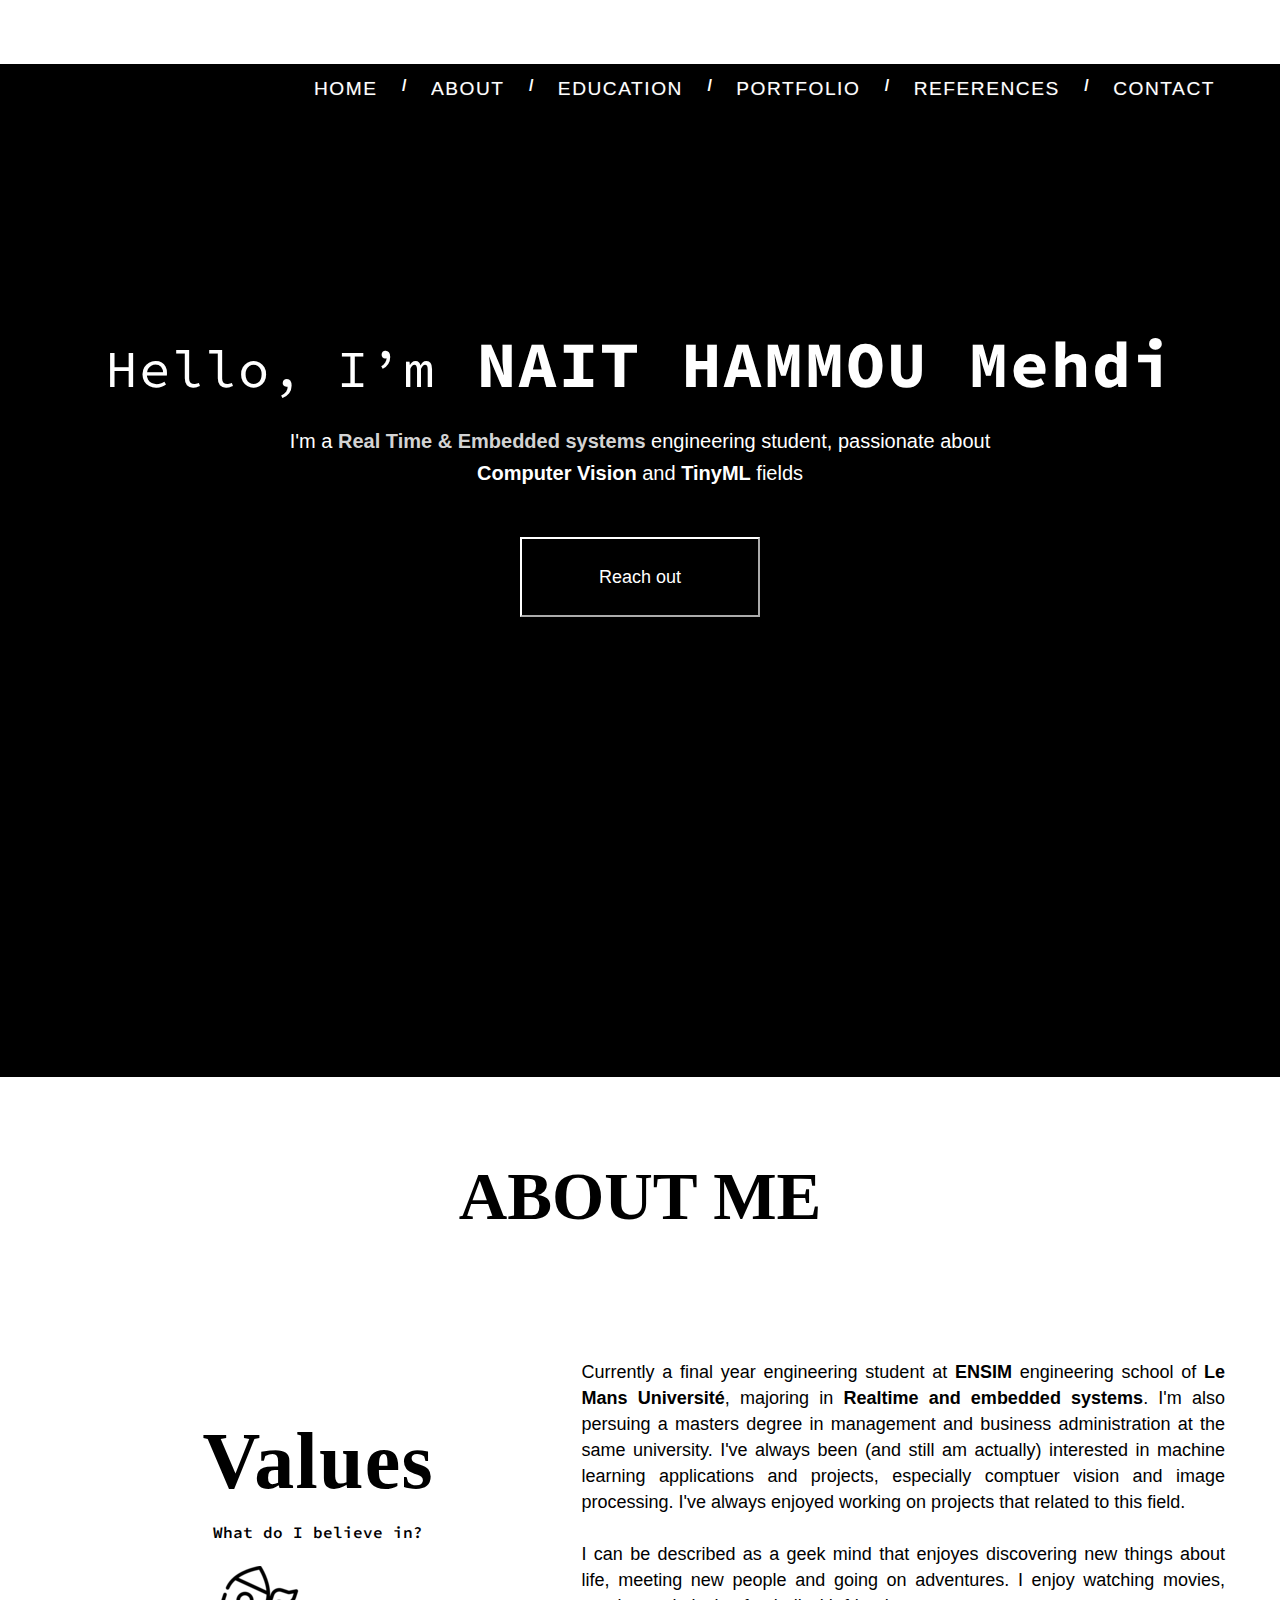
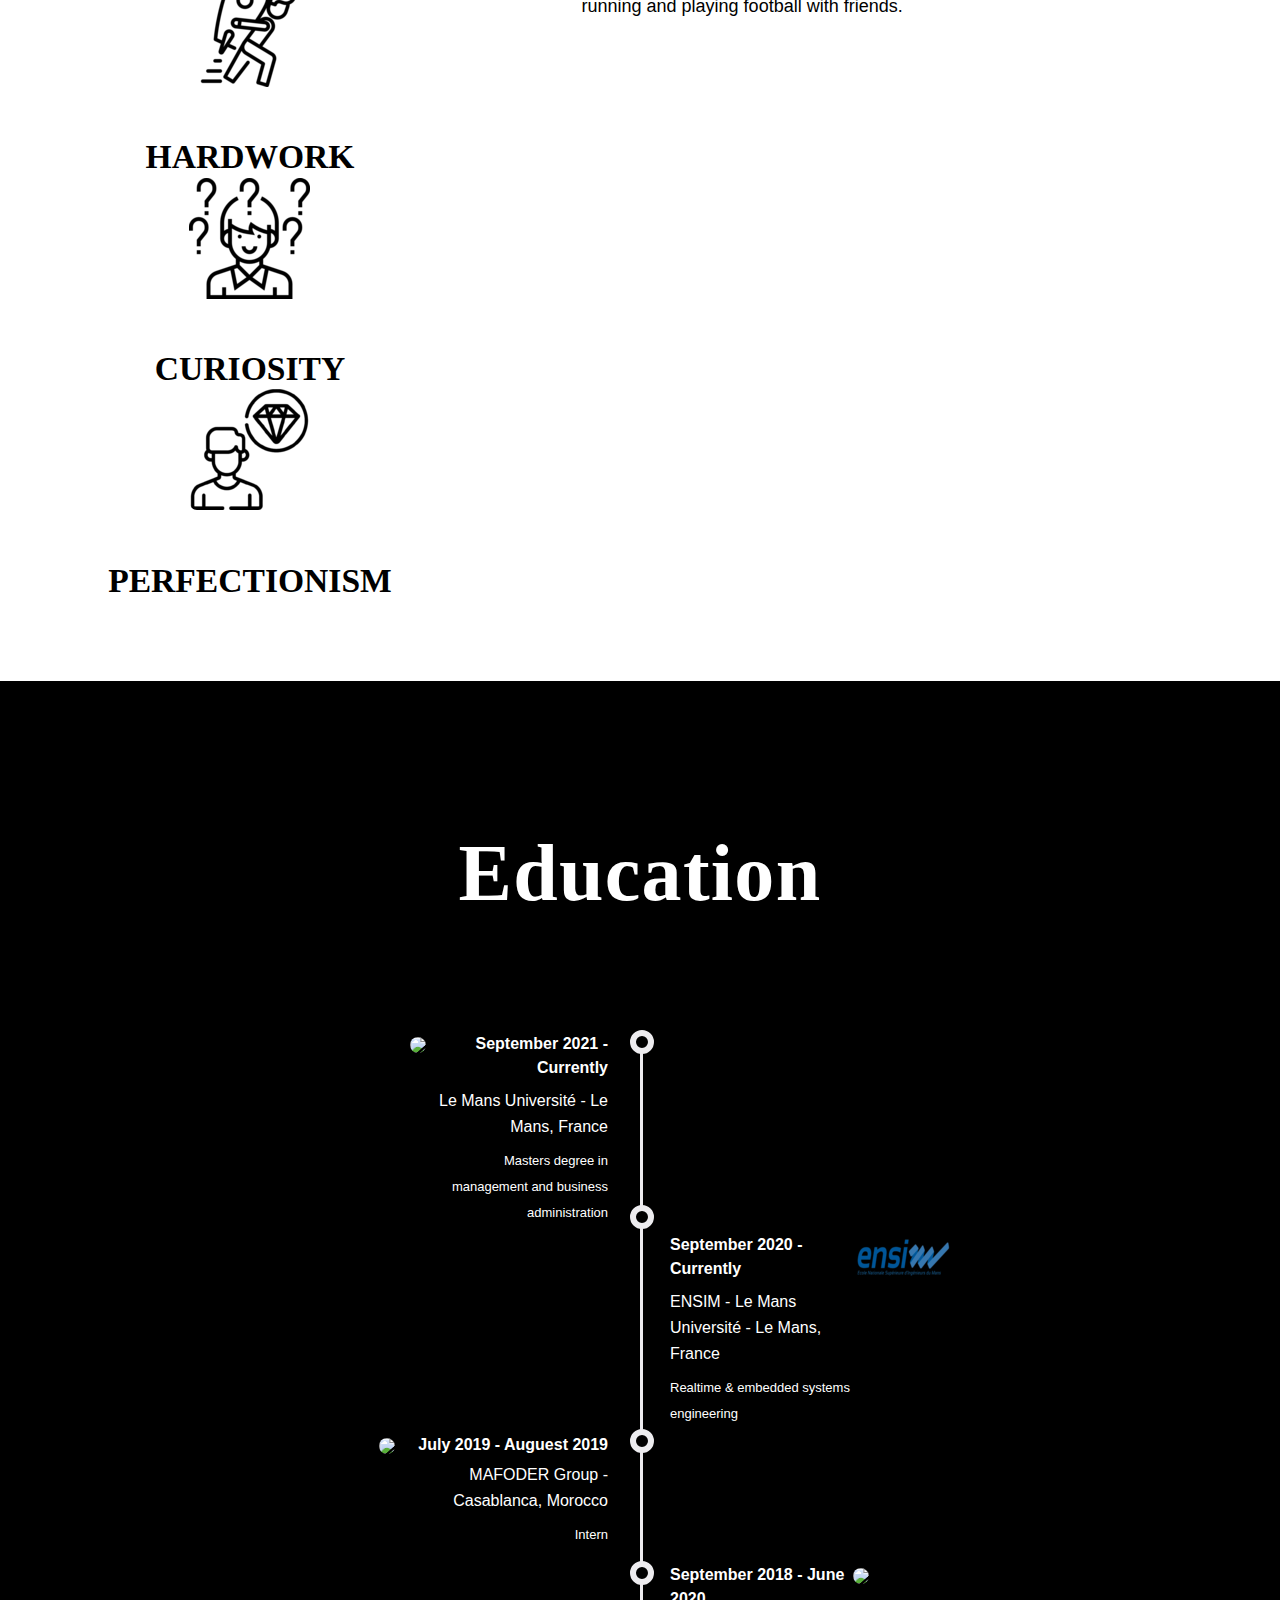
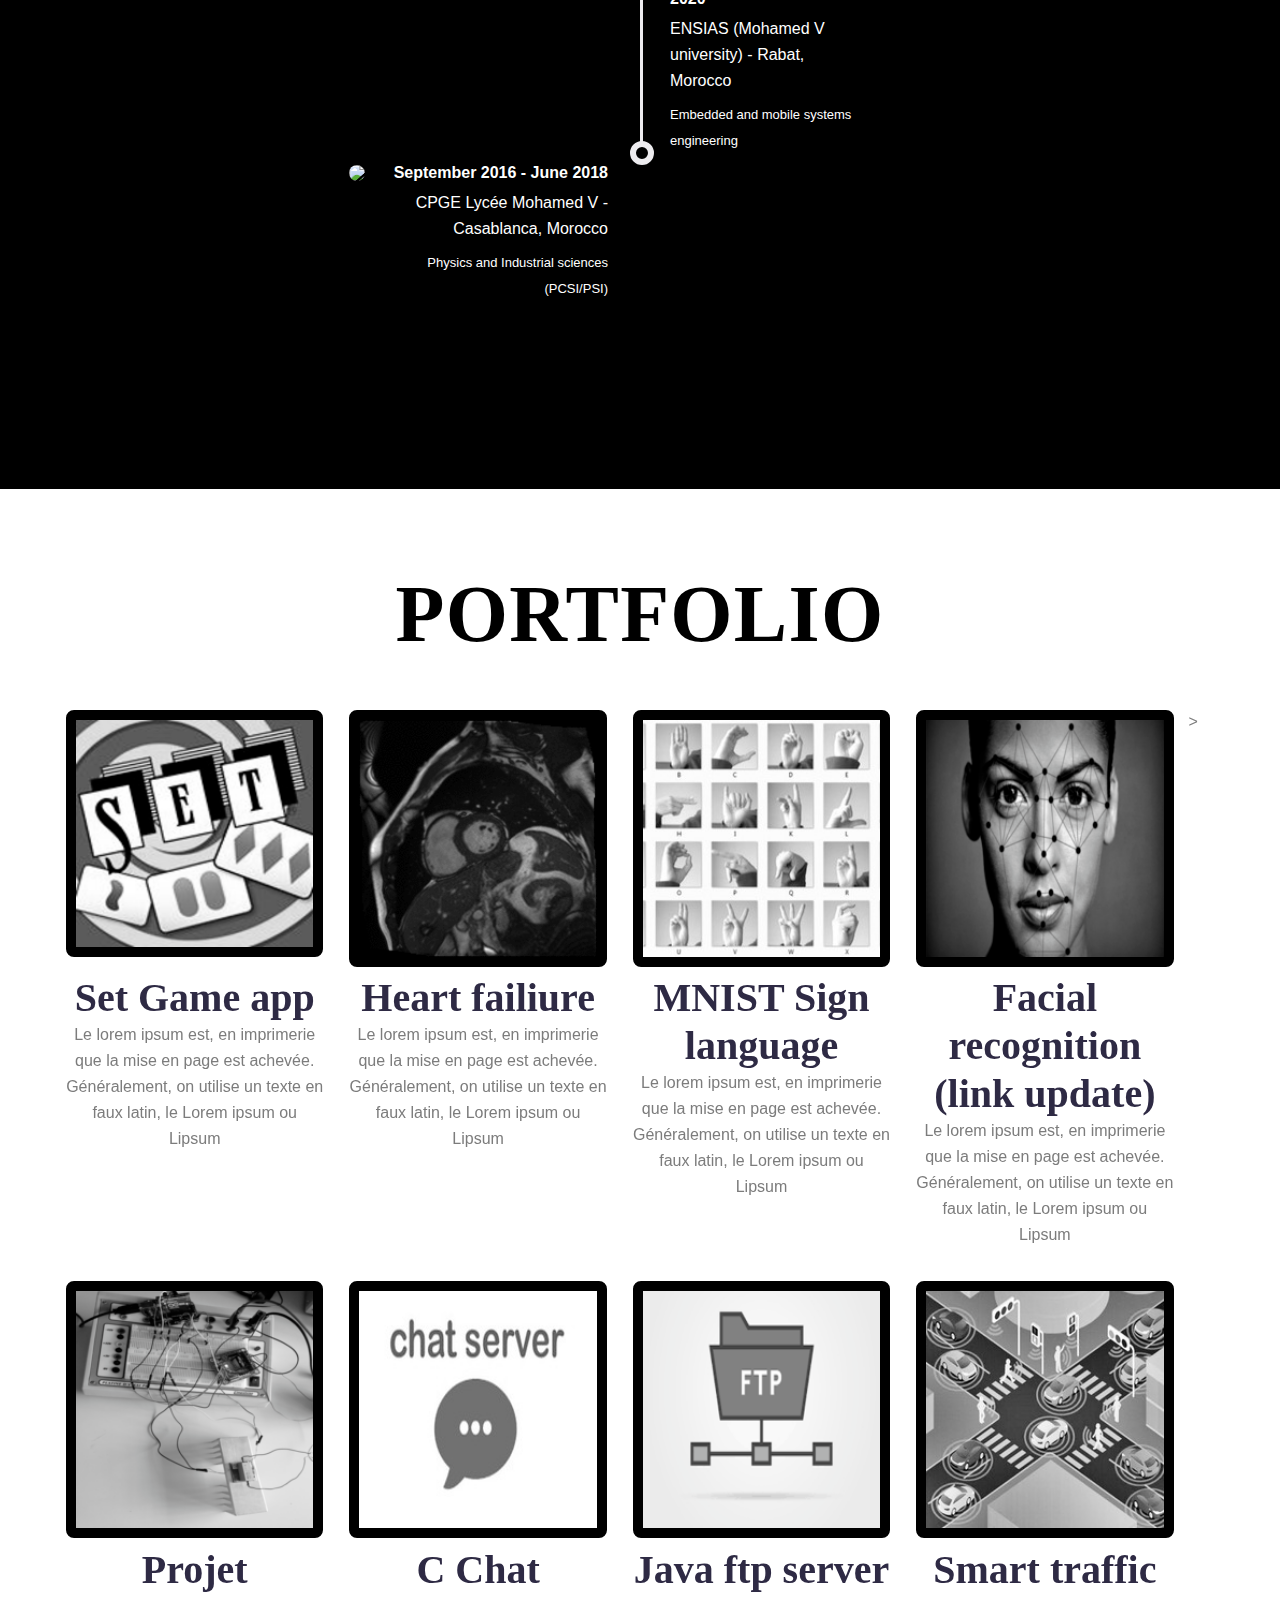
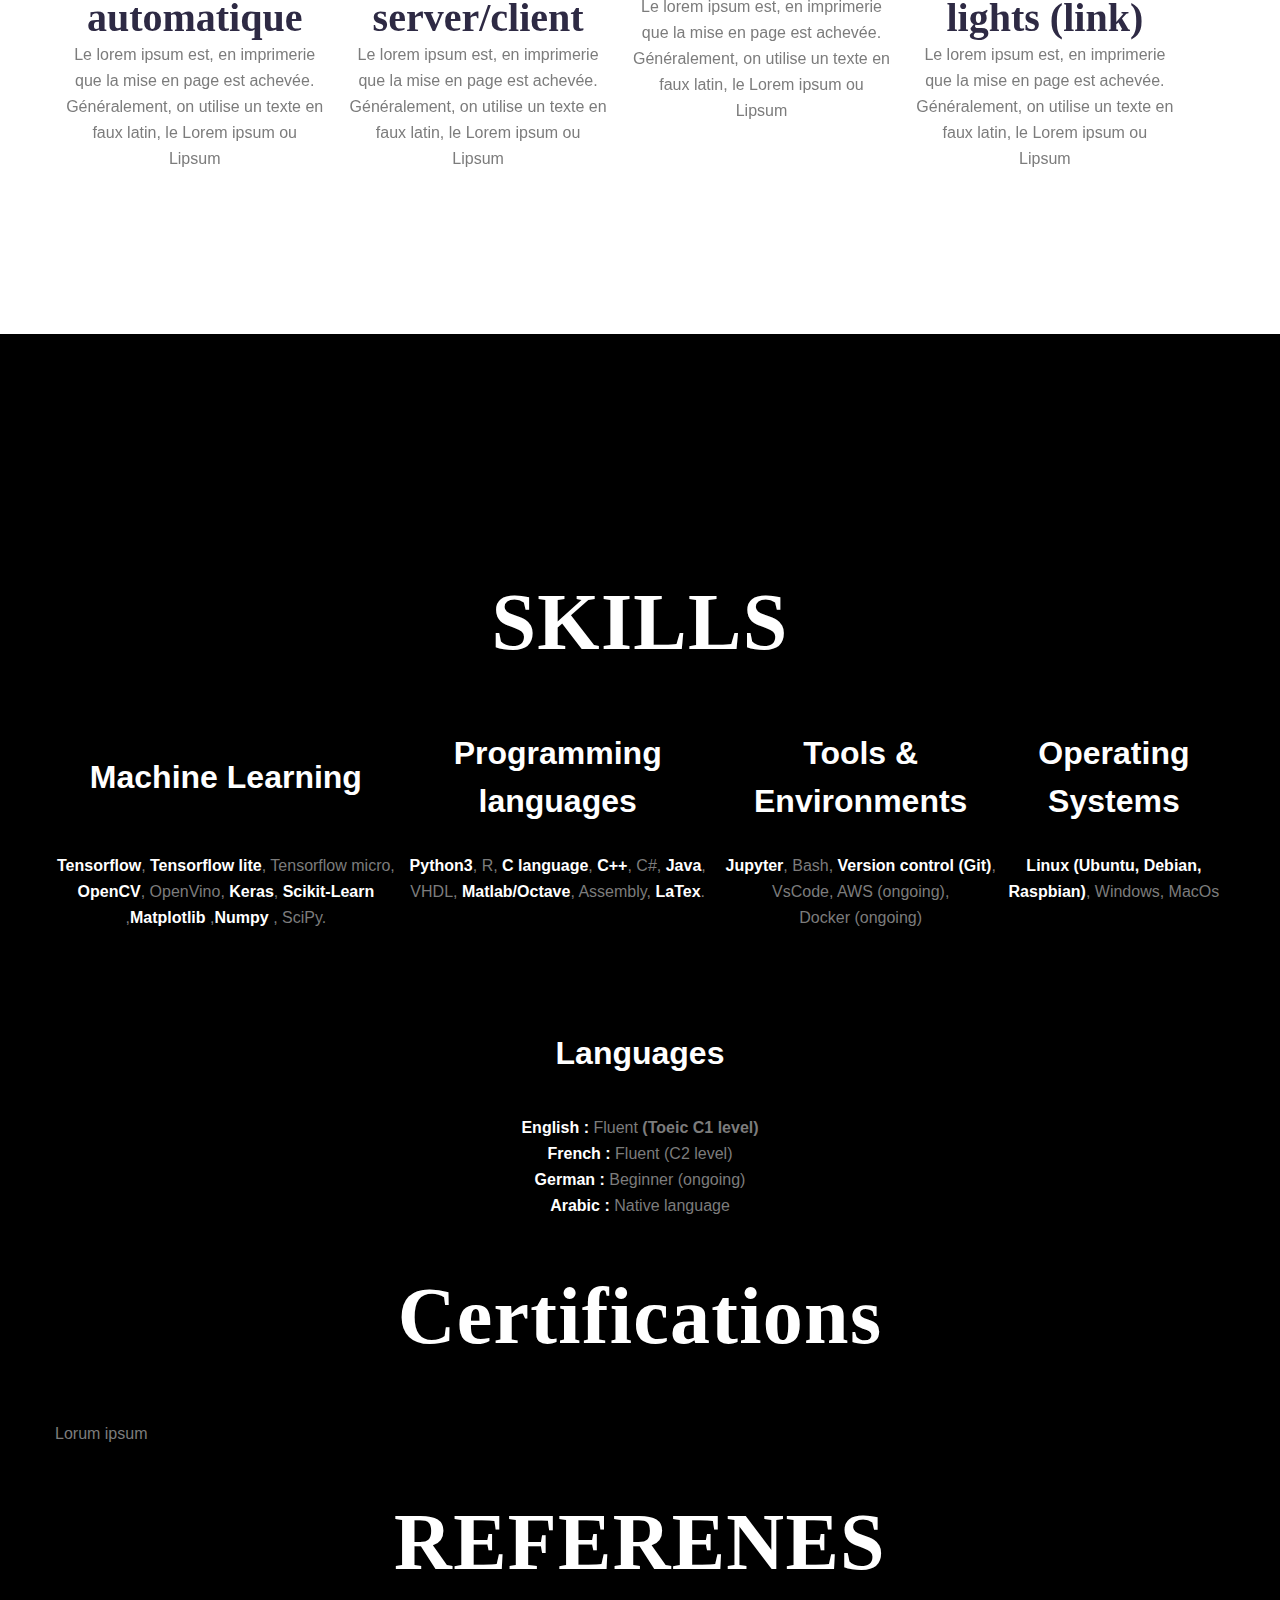
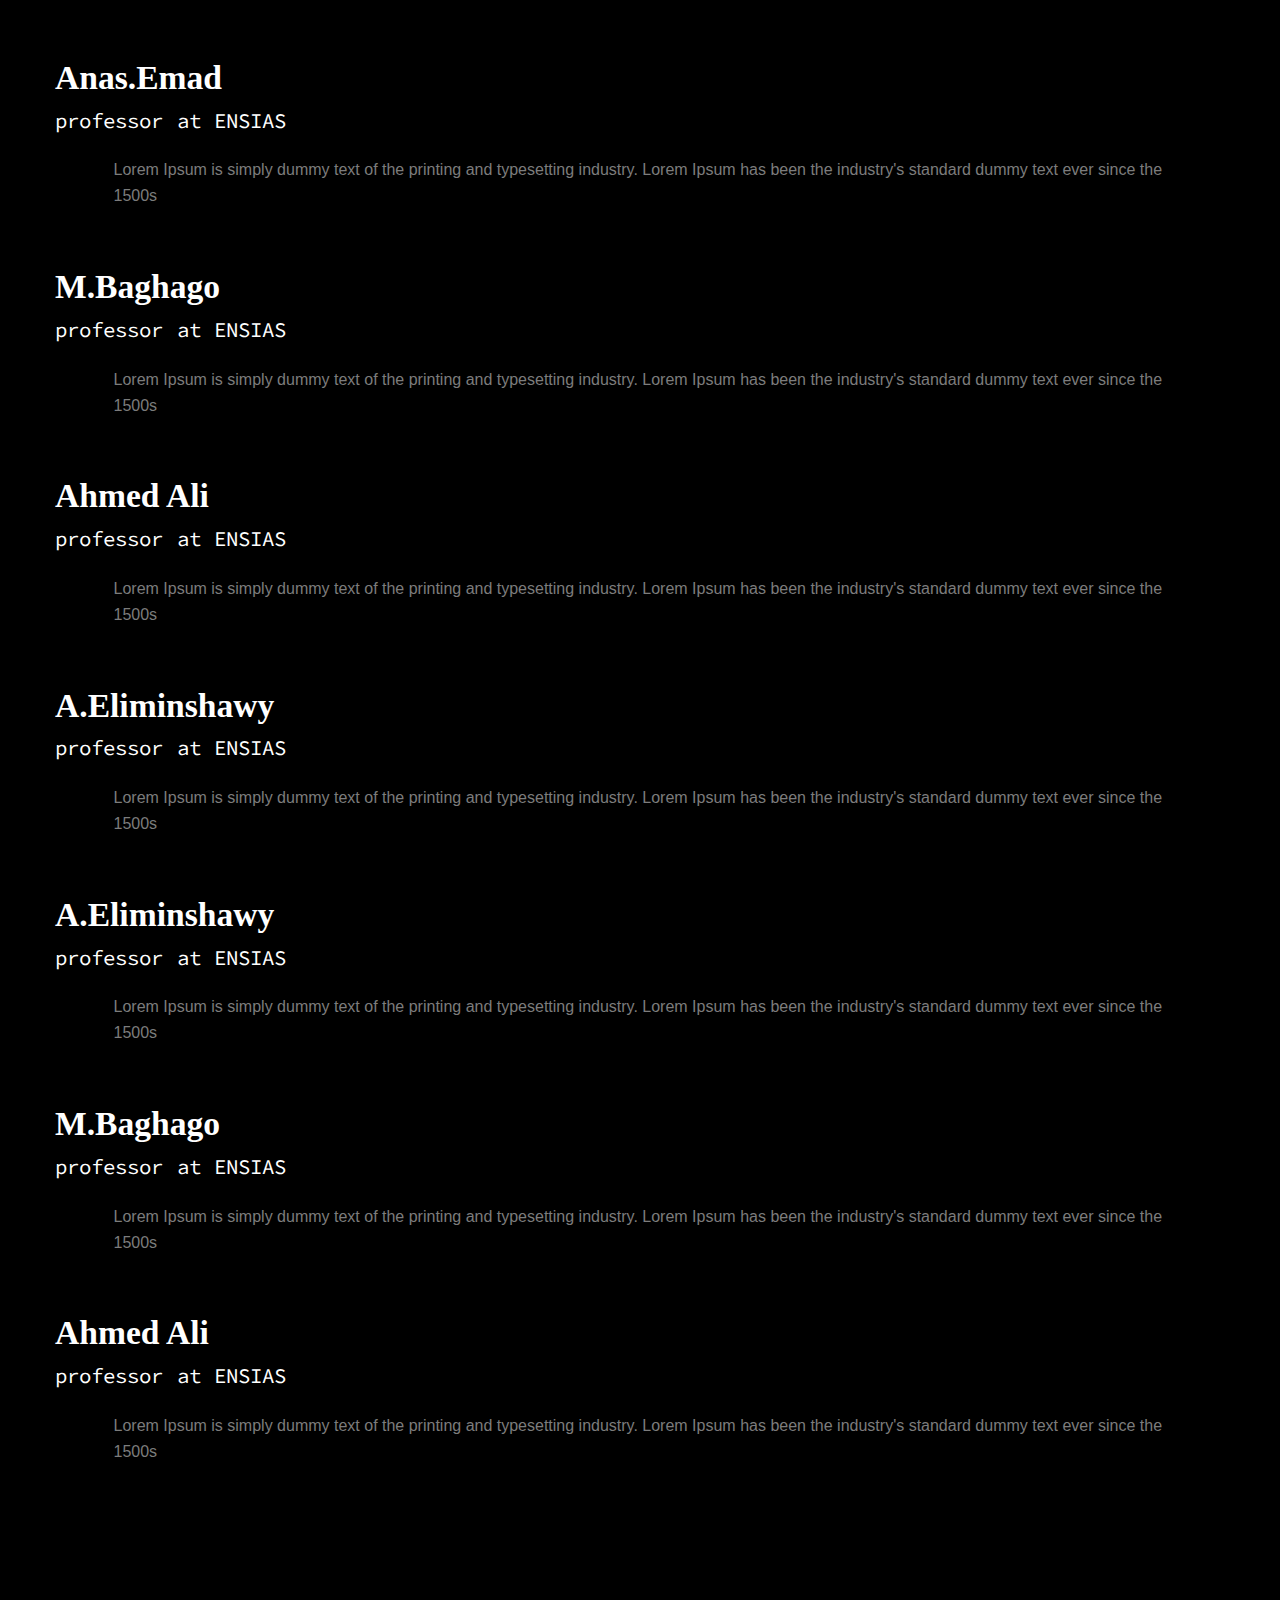
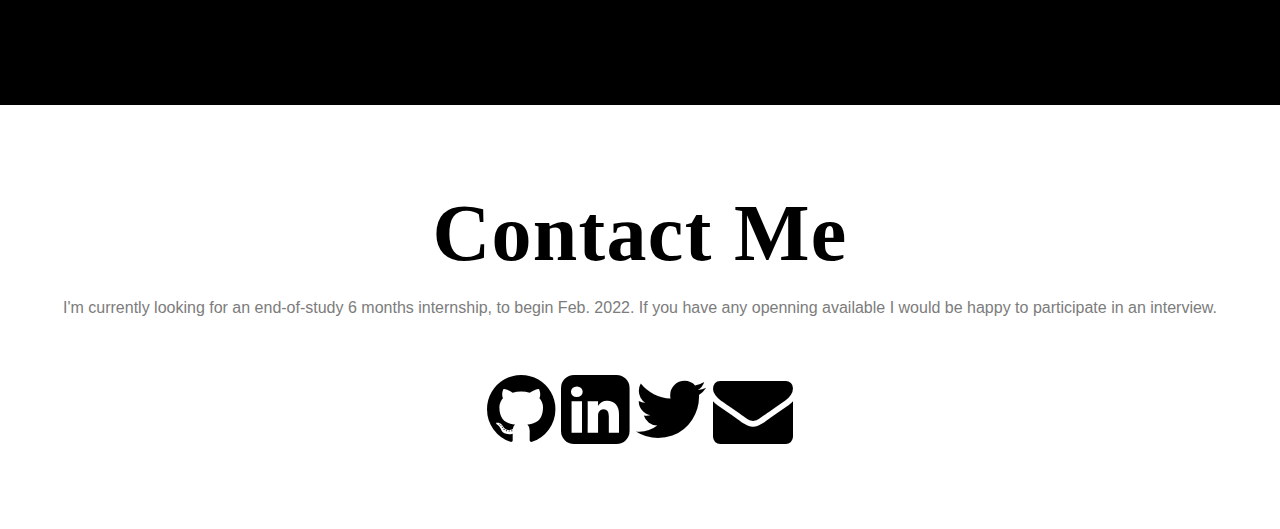
==== index.html @ 61bbc0eb "adding more content" ====
<!--
Author: W3layouts
Author URL: http://w3layouts.com
License: Creative Commons Attribution 3.0 Unported
License URL: http://creativecommons.org/licenses/by/3.0/
-->
<!DOCTYPE html>
<html>
<head>
<title>Mehdi NAIT HAMMOU - Portfolio</title>
<link href="css/bootstrap.css" rel='stylesheet' type='text/css'/>
<link href="css/style.css" rel="stylesheet" type="text/css" media="all"/>
<link href="css/style-starter.css" rel="stylesheet" type="text/css" media="all"/>
<link href="css/style-starter 2.css" rel="stylesheet" type="text/css" media="all"/>
<link href="css/style-starter 2.css" rel="stylesheet" type="text/css" media="all"/>

<link rel="stylesheet" href="https://cdn.jsdelivr.net/npm/bootstrap-icons@1.3.0/font/bootstrap-icons.css">
<link rel="stylesheet" href="https://stackpath.bootstrapcdn.com/font-awesome/4.7.0/css/font-awesome.min.css">
<link href='http://fonts.googleapis.com/css?family=Source+Code+Pro:200,300,400,500,600,700,900' rel='stylesheet' type='text/css'>
<meta name="viewport" content="width=device-width, initial-scale=1">
<meta name="keywords" content="Jalil Responsive web template, Bootstrap Web Templates, Flat Web Templates, Andriod Compatible web template, 
Smartphone Compatible web template, free webdesigns for Nokia, Samsung, LG, SonyErricsson, Motorola web design" />
<script type="application/x-javascript"> addEventListener("load", function() { setTimeout(hideURLbar, 0); }, false); function hideURLbar(){ window.scrollTo(0,1); } </script>
<script src="js/jquery.min.js"> </script>
<!---- start-smoth-scrolling---->
		<script type="text/javascript" src="js/move-top.js"></script>
		<script type="text/javascript" src="js/easing.js"></script>
		<script type="text/javascript">
			jQuery(document).ready(function($) {
				$(".scroll").click(function(event){		
					event.preventDefault();
					$('html,body').animate({scrollTop:$(this.hash).offset().top},900);
				});
			});
		</script>
 	<!---- start-smoth-scrolling---->

</head>
<body>
<!--body-->
<div id="home" class="banner">
	 <div class="container">
		 <div class="top-header">		  
				<div class="logo">
					<a href="index.html"><img src="images/logo2.png" alt="" /></a>
				</div>
			  <div class="top-menu">
					<span class="menu"> </span>
				  <ul>
				      <nav class="cl-effect-5">
							<li><a class="active scroll"  href="#home"><span data-hover="HOME">HOME</span></a></li> 
							<li>/</li>
							<li><a class="scroll" href="#about"><span data-hover="ABOUT">ABOUT</span></a></li>
							<li>/</li>
							<li><a class="scroll" href="#education"><span data-hover="Education">Education</span></a></li> 
							<li>/</li>
							<li><a class="scroll" href="#portfolio"><span data-hover="PORTFOLIO">PORTFOLIO</span></a></li> 
							<li>/</li>
							<li><a class="scroll" href="#skills"><span data-hover="References">References</span></a></li> 
							<li>/</li>
							<li><a class="scroll" href="#contact"><span data-hover="CONTACT">CONTACT</span></a></li>
					 </nav>
				  </ul>			 	 
			  </div>	
				<!-- script-for-menu -->
			 <script>
				$("span.menu").click(function(){
					$(".top-menu ul").slideToggle("slow" , function(){
					});
				});
			 </script>
			 <!-- script-for-menu -->
			 <div class="clearfix"></div>			
		 </div>	 
		 <section class="w3l-main-banner">
			<div class="banner-view">
			  <div class="banner-info container">
				<h3 class="banner-text"><small>Hello, I’m</small>
				  NAIT HAMMOU Mehdi
				</h3>
				<p class="mt-3 mb-5" style="color: white;"> I'm a <strong style="color: lightgray;">Real Time & Embedded systems</strong> engineering student, passionate about <b>Computer Vision</b> and <b>TinyML</b> fields</p><br>
				  <button class="my_button" ><a class="a_button" href="https://www.linkedin.com/in/mehdi-nait-hammou/" target="_blank">Reach out</a></button>
				  
				  
			  </div>
			  
			</div>
		  
			
		  </section>
			  
	 </div>
	 		 
</div>

<!---->
<div id="about" class="about">
	<div class="container">
		<h2>ABOUT ME</h2>
		<br><br><br><br>
		<div  style="width: 55%; float:right">
			<p class="p_about"> 
				<br>
				Currently a final year engineering student at <strong>ENSIM</strong> engineering school of <strong>Le Mans Université</strong>, majoring in <strong>Realtime and embedded systems</strong>.
				I'm also persuing a masters degree in management and business administration at the same university. I've always been (and still am actually) interested in machine learning applications 
				and projects, especially comptuer vision and image processing. I've always enjoyed working on projects that related to this field.
				<br><br>

				<p class="p_about">
					I can be described as a geek mind that enjoyes discovering new things about life, meeting new people and going on adventures. I enjoy watching movies, running and playing football with
					friends.
				</p>
			</p>
		</div>
		<div  style="width: 40%; float:left">
			<img src="images/profil2.png" alt=""/>
		</div>
		
		
	</div>
</div>



<!---->
<div id="service" class="service">
	 <div class="container">
		 <div class="service-head">
		 <h3 style="font-size: 500%;">Values</h3>
		 <h4 style="font-size: medium;letter-spacing: normal;word-spacing: normal;">What do I believe in?</h4>
		 </div>
		 <div class="service-grids">
			 <div class="col-md-4 service-grid">
				 <img src="images/hardwork.png" alt=""/>
				 <h3>HARDWORK</h3>
				 
			 </div>
			 <div class="col-md-4 service-grid">
				 <img src="images/curiosity.png" alt=""/>
				 <h3>CURIOSITY</h3>
				 
			 </div>
			 <div class="col-md-4 service-grid">
				 <img src="images/perfectionism.png" alt=""/>
				 <h3>PERFECTIONISM</h3>
			 </div>
			 <div class="clearfix"></div>
		 </div>		 
	 </div>
</div>


<!---->
<div id = "education" class="education">
 <!--/w3l-education-->
 <section  id="education">
    <div class = "Job">
		<div class="team-head">
			<h3>Education</h3>
			
		</div>
      <div class="w3l-educatiob-job-info mt-lg-5 mt-3 pt-lg-2">
        <ul class="m-timeline">
		  <li>
			<a href="http://ecodroit.univ-lemans.fr/fr/index.html" target="_blank">
				<div>
					<div style="width: 30%; float:right">
						<div class="m-timeline__date">
							<span>September 2021 - Currently</span>
							<p></p>
					   </div>
					   <p>Le Mans Université - Le Mans, France</p>
					   <p style="font-size: small;">Masters degree in management and business administration</p>
					   
					 </div>
					 
					 <div style="width: 60%; float:right">
						<img src="images/faculté.png">
					 </div>
				 </div>

			</a>
			<br>
		  	<br>
			<br>
			<br>
			<br>
			<br>
		  </li>
		  
          <li>
            <div class="m-timeline__date">
				<a href="http://ensim.univ-lemans.fr/fr/index.html" target="_blank">
					<div>
						<div style="width: 30%; float:left">
						<div class="m-timeline__date">
							<span>September 2020 - Currently</span>
							<p></p>
					   </div>
					   <p>ENSIM - Le Mans Université - Le Mans, France</p>
					   <p style="font-size: small;">Realtime & embedded systems engineering</p>
					   
					 </div>
						 
						 <div style="width: 70%; float:left">
							<img src="images/ensim.png">
						 </div>
					 </div>
					
				</a>
            </div>
		  	<br>
		  	<br>
		  	<br>
			<br>
		  	<br>
		  	<br>
		  	<br>
          </li>

          <li>
            <div class="m-timeline__date">
				<a href="https://www.mafoder.com/" target="_blank">
					<div>
						<div style="width: 35%; float:right">
							<div class="m-timeline__date">
								<span>July 2019 - Auguest 2019</span>
						   </div>
						   <p> MAFODER Group - Casablanca, Morocco</p>
						   <p style="font-size: small;">Intern</p>
						 </div>
						 
						 <div style="width: 60%; float:right">
							<img src="images/mafoder.png">
						 </div>
					 </div>
				</a>
            </div>
			<br>
			<br>
			<br>
			<br>
          </li>

          <li>
             <div class="m-timeline__date">
				<a href="http://ensias.um5.ac.ma/" target="_blank">
					<div>
						<div style="width: 30%; float:left">
							<div class="m-timeline__date">
								<span>September 2018 - June 2020</span>
						   </div>
						   <p> ENSIAS (Mohamed V university) - Rabat, Morocco</p>
						   <p style="font-size: small;">Embedded and mobile systems engineering</p>
						 </div>
						 
						 <div style="width: 70%; float:left">
							<img src="images/ENSIAS.png">
						 </div>
					 </div>
					
				</a>
            </div>
		  	<br>
		  	<br>
			<br>
		  	<br>
		  	<br>
		  	<br>
          </li>

          <li>
            <div class="m-timeline__date">
				<a href="http://www.cpge.ac.ma/" target="_blank">
					<div>
						<div style="width: 40%; float:right">
							<div class="m-timeline__date">
								<span>September 2016 - June 2018</span>
						   </div>
						   <p>CPGE Lycée Mohamed V - Casablanca, Morocco</p>
						   <p style="font-size: small;">Physics and Industrial sciences (PCSI/PSI)</p>
						 </div>
						 
						 <div style="width: 60%; float:right">
							<img src="images/cpge.png">
						 </div>
					 </div>
				</a>
            </div>
			<br>
			<br>
			<br>
			<br>
          </li>

          
        </ul>
      </div>
    </div>
  </section>
  <!--//w3l-education-->
</div>
	
<!---->
<script src="js/jquery.min.js"> </script>
<script src="js/responsiveslides.min.js"></script>
 <script>
    // You can also use "$(window).load(function() {"
    $(function () {
      $("#slider2").responsiveSlides({
        auto: true,
        pager: true,
        speed: 300,
        namespace: "callbacks",
      });
    });
  </script>
 <link rel="stylesheet" type="text/css" href="css/magnific-popup.css">





<div id="portfolio" class="portfolio">
	 <div class="container">
		 <h3>PORTFOLIO</h3>
		  <div class="slider">
				<ul class="rslides" id="slider2">
				  <li>
					 <div class="works main">						  
						  <div class="gallery-box">
								<div id="nivo-lightbox-demo"> <p> <a href="https://github.com/mehdi-nait/Set-Game-app" data-lightbox-gallery="gallery1" id="nivo-lightbox-demo" target="_blank"> <span class="rollover1"> </span><span class="rollover2"> </span></a> </p></div>     
								<img src="images/Set.png" alt="">
								<h1 id="titre">Set Game app</h>
									<br>
	
									<p>Le lorem ipsum est, en imprimerie que la mise en page est achevée. Généralement, on utilise un texte en faux latin, le Lorem ipsum ou Lipsum</p>
							  </div>
							  <div class="gallery-box">
								<div id="nivo-lightbox-demo"> <p> <a href="https://github.com/mehdi-nait/Heart-Failure-Symptomes-detection" data-lightbox-gallery="gallery1" id="nivo-lightbox-demo" target="_blank"> <span class="rollover1"> </span><span class="rollover2"> </span></a> </p></div>     
								<img src="images/kaggle.gif" alt="">
								<h1 id="titre">Heart failiure</h>
									<br>
	
									<p>Le lorem ipsum est, en imprimerie que la mise en page est achevée. Généralement, on utilise un texte en faux latin, le Lorem ipsum ou Lipsum</p>
							  </div>
							  <div class="gallery-box">
								<div id="nivo-lightbox-demo"> <p> <a href="https://github.com/mehdi-nait/MNIST-sign-language-classifier" data-lightbox-gallery="gallery1" id="nivo-lightbox-demo" target="_blank"> <span class="rollover1"> </span><span class="rollover2"> </span></a> </p></div>     
								<img src="images/sign language.jpg" alt="">
								<h1 id="titre">MNIST Sign language</h>
									<br>
	
									<p>Le lorem ipsum est, en imprimerie que la mise en page est achevée. Généralement, on utilise un texte en faux latin, le Lorem ipsum ou Lipsum</p>
							  </div>
							  <div class="gallery-box">
								<div id="nivo-lightbox-demo"> <p> <a href="https://github.com/mehdi-nait/Projet_Automatique" data-lightbox-gallery="gallery1" id="nivo-lightbox-demo" target="_blank"> <span class="rollover1"> </span><span class="rollover2"> </span></a> </p></div>     
								<img src="images/facial recognition.png" alt="">
								<h1 id="titre">Facial recognition (link update)</h>
									<br>
	
									<p>Le lorem ipsum est, en imprimerie que la mise en page est achevée. Généralement, on utilise un texte en faux latin, le Lorem ipsum ou Lipsum</p>
							  </div>
							  <div class="gallery-box">
								<div id="nivo-lightbox-demo"> <p> <a href="https://github.com/mehdi-nait/Projet_Automatique" data-lightbox-gallery="gallery1" id="nivo-lightbox-demo" target="_blank"> <span class="rollover1"> </span><span class="rollover2"> </span></a> </p></div>     
								<img src="images/automatique.png" alt="">
								<h1 id="titre">Projet automatique</h>
									<br>
	
									<p>Le lorem ipsum est, en imprimerie que la mise en page est achevée. Généralement, on utilise un texte en faux latin, le Lorem ipsum ou Lipsum</p>
							  </div>>
							  <div class="gallery-box">
								<div id="nivo-lightbox-demo"> <p> <a href="https://github.com/mehdi-nait/Client-Server-chat-app" data-lightbox-gallery="gallery1" id="nivo-lightbox-demo" target="_blank"> <span class="rollover1"> </span><span class="rollover2"> </span></a> </p></div>     
								<img src="images/chat.jpg" alt="">
								<h1 id="titre">C Chat server/client</h>
									<br>
	
									<p>Le lorem ipsum est, en imprimerie que la mise en page est achevée. Généralement, on utilise un texte en faux latin, le Lorem ipsum ou Lipsum</p>
							  </div>
							  <div class="gallery-box">
								<div id="nivo-lightbox-demo"> <p> <a href="https://github.com/mehdi-nait/Mini-FTP-Server" data-lightbox-gallery="gallery1" id="nivo-lightbox-demo" target="_blank"> <span class="rollover1"> </span><span class="rollover2"> </span></a> </p></div>     
								<img src="images/ftp.png" alt="">
								<h1 id="titre">Java ftp server</h>
									<br>
	
									<p>Le lorem ipsum est, en imprimerie que la mise en page est achevée. Généralement, on utilise un texte en faux latin, le Lorem ipsum ou Lipsum</p>
							  </div>
						  <div class="gallery-box">
							<div id="nivo-lightbox-demo"> <p> <a href="https://github.com/mehdi-nait/Set-Game-app" data-lightbox-gallery="gallery1" id="nivo-lightbox-demo" target="_blank"> <span class="rollover1"> </span><span class="rollover2"> </span></a> </p></div>     
							<img src="images/traffic.jpg" alt="">
							<h1 id="titre">Smart traffic lights (link)</h>
								<br>

								<p>Le lorem ipsum est, en imprimerie que la mise en page est achevée. Généralement, on utilise un texte en faux latin, le Lorem ipsum ou Lipsum</p>
						  </div>
						 <div class="clearfix"></div>
					  </div>				
				  </li>
				 <!--li>
					 <div class="works main">						  
						  <div class="gallery-box">
								<div id="nivo-lightbox-demo"> <p> <a href="images/p3.jpg" data-lightbox-gallery="gallery1" id="nivo-lightbox-demo"> <span class="rollover1"> </span><span class="rollover2"> </span></a> </p></div>     
								<img src="images/p3.jpg" alt="">
						  </div>
						  <div class="gallery-box">
								<div id="nivo-lightbox-demo"> <p> <a href="images/p7.jpg" data-lightbox-gallery="gallery1" id="nivo-lightbox-demo"> <span class="rollover1"> </span><span class="rollover2"> </span></a> </p></div>     
								<img src="images/p7.jpg" alt="">
						  </div>
						  <div class="gallery-box">
								<div id="nivo-lightbox-demo"> <p> <a href="images/p6.jpg" data-lightbox-gallery="gallery1" id="nivo-lightbox-demo">  <span class="rollover1"> </span></a> </p></div>     
							    <img src="images/p6.jpg" alt="">
						  </div>
						  <div class="gallery-box">
								<div id="nivo-lightbox-demo"> <p> <a href="images/p4.jpg" data-lightbox-gallery="gallery1" id="nivo-lightbox-demo">  <span class="rollover1"> </span></a> </p></div>     
								<img src="images/p4.jpg" alt="">
						  </div>
						  <div class="gallery-box">
								<div id="nivo-lightbox-demo"> <p> <a href="images/p5.jpg" data-lightbox-gallery="gallery1" id="nivo-lightbox-demo">  <span class="rollover1"> </span></a> </p></div>     
								<img src="images/p5.jpg" alt="">
						  </div>
						  <div class="gallery-box">
								<div id="nivo-lightbox-demo"> <p> <a href="images/p1.jpg" data-lightbox-gallery="gallery1" id="nivo-lightbox-demo">  <span class="rollover1"> </span></a> </p></div>     
								<img src="images/p1.jpg" alt="">
						  </div>
						  <div class="gallery-box">
								<div id="nivo-lightbox-demo"> <p> <a href="images/p2.jpg" data-lightbox-gallery="gallery1" id="nivo-lightbox-demo">  <span class="rollover1"> </span></a> </p></div>     
								<img src="images/p2.jpg" alt="">
						  </div>
						  <div class="gallery-box">
								<div id="nivo-lightbox-demo"> <p> <a href="images/p7.jpg" data-lightbox-gallery="gallery1" id="nivo-lightbox-demo">  <span class="rollover1"> </span></a> </p></div>     
								<img src="images/p7.jpg" alt="">
						  </div>
						 <div class="clearfix"></div>
					  </div>				
				  </li-->
				 <!--li>
					 <div class="works main">						  
						  <div class="gallery-box">
								<div id="nivo-lightbox-demo"> <p> <a href="images/p7.jpg" data-lightbox-gallery="gallery1" id="nivo-lightbox-demo"> <span class="rollover1"> </span><span class="rollover2"> </span></a> </p></div>     
								<img src="images/p7.jpg" alt="">
								
						  </div>
						  <div class="gallery-box">
								<div id="nivo-lightbox-demo"> <p> <a href="images/p4.jpg" data-lightbox-gallery="gallery1" id="nivo-lightbox-demo"> <span class="rollover1"> </span><span class="rollover2"> </span></a> </p></div>     
								<img src="images/p4.jpg" alt="">
						  </div>
						  <div class="gallery-box">
								<div id="nivo-lightbox-demo"> <p> <a href="images/p5.jpg" data-lightbox-gallery="gallery1" id="nivo-lightbox-demo">  <span class="rollover1"> </span></a> </p></div>     
							    <img src="images/p5.jpg" alt="">
						  </div>
						  <div class="gallery-box">
								<div id="nivo-lightbox-demo"> <p> <a href="images/p3.jpg" data-lightbox-gallery="gallery1" id="nivo-lightbox-demo">  <span class="rollover1"> </span></a> </p></div>     
								<img src="images/p3.jpg" alt="">
						  </div>
						  <div class="gallery-box">
								<div id="nivo-lightbox-demo"> <p> <a href="images/p1.jpg" data-lightbox-gallery="gallery1" id="nivo-lightbox-demo">  <span class="rollover1"> </span></a> </p></div>     
								<img src="images/p1.jpg" alt="">
						  </div>
						  <div class="gallery-box">
								<div id="nivo-lightbox-demo"> <p> <a href="images/p7.jpg" data-lightbox-gallery="gallery1" id="nivo-lightbox-demo">  <span class="rollover1"> </span></a> </p></div>     
								<img src="images/p7.jpg" alt="">
						  </div>
						  <div class="gallery-box">
								<div id="nivo-lightbox-demo"> <p> <a href="images/p6.jpg" data-lightbox-gallery="gallery1" id="nivo-lightbox-demo">  <span class="rollover1"> </span></a> </p></div>     
								<img src="images/p6.jpg" alt="">
						  </div>
						  <div class="gallery-box">
								<div id="nivo-lightbox-demo"> <p> <a href="images/p2.jpg" data-lightbox-gallery="gallery1" id="nivo-lightbox-demo">  <span class="rollover1"> </span></a> </p></div>     
								<img src="images/p2.jpg" alt="">
						  </div>
						 <div class="clearfix"></div>
					  </div>				
				  </li-->
				</ul>
				   
		  </div>
	 </div>
</div>
<!---->
<div id="skills" class="skills">
	 <div class="container">

		<div class="team-head">
			<h3>SKILLS</h3>

			<br>
			<br>

			<div style="text-align: center;">
				<table style="width:100%">
					<tr>
					  <th class="th_table" style="color: white;">Machine Learning</th>
					  <th class="th_table" style="color: white;">Programming languages</th>
					  <th class="th_table" style="color: white;">Tools & Environments</th>
					  <th class="th_table" style="color: white;">Operating Systems</th>
					  
					</tr>
					<tr>
					  <td class="td_table"><p><br><strong style="color: white;">Tensorflow</strong>, <strong style="color: white;">Tensorflow lite</strong>, Tensorflow micro, <strong style="color: white;">OpenCV</strong>, OpenVino, <strong style="color: white;">Keras</strong>, <strong style="color: white;">Scikit-Learn</strong> ,<strong style="color: white;">Matplotlib</strong> ,<strong style="color: white;">Numpy</strong> , SciPy.</p></td>
					  <td class="td_table"><p><strong style="color: white;">Python3</strong>, R, <strong style="color: white;">C language</strong>, <strong style="color: white;">C++</strong>, C#, <strong style="color: white;">Java</strong>, VHDL, <strong style="color: white;"> Matlab/Octave</strong>, Assembly, <strong style="color: white;">LaTex</strong>.</p></td>
					  <td class="td_table"><p><br><strong style="color: white;">Jupyter</strong>,  Bash, <strong style="color: white;">Version control (Git)</strong>, VsCode, AWS (ongoing), <br> Docker (ongoing)</p></td>
					  <td class="td_table"><p><strong style="color: white;">Linux (Ubuntu, Debian, Raspbian)</strong>, Windows, MacOs</p></td>
					</tr>
					
				  </table>
			</div>
			
		</div>
		<br><br>
		<div class="team-head">
			

			<br>
			<br>

			<table style="width:100%">
				<tr>
				  <th class="th_table" style="color: white;">Languages</th> 
				</tr>
				<tr>
				  <td class="td_table" style="text-align: center;"><br>
					<p>
						<strong style="color: white;">English :</strong> Fluent <strong>(Toeic C1 level)</strong>
					</p>
					<p>
						<strong style="color: white;">French :</strong> Fluent (C2 level)
					</p>
					<p>
						<strong style="color: white;">German :</strong> Beginner (ongoing)
					</p>
					<p>
						<strong style="color: white;">Arabic :</strong> Native language
					</p>

				</td>
				</tr>
				
			  </table>
			
		</div>
		<br>
			<br>
		<div class="team-head">
			<h3>Certifications</h3>

			<br>
			<br>

			Lorum ipsum
			
		</div>
		 <div class="team-head">
		 <br>
		 <br>
		 
		 <h3>REFERENES</h3>
		 
		 </div>
		 <div class="clients">
			 <div class="course_demo1">
		          <ul id="flexiselDemo1">	
					 <li>
						<div class="client" >
							<img src="images/per1.png" alt="" />
							<h3>Anas.Emad</h3>
							<h4>professor at ENSIAS</h4>
							<br>
							<p style="margin-left: 5%; margin-right: 5%;">Lorem Ipsum is simply dummy text of the printing and typesetting industry. Lorem Ipsum has been the industry's standard dummy text ever since the 1500s</p>
						</div>
					 </li>
					 <li>
					    <div class="client">
							<img src="images/per2.png" alt="" />
							<h3>M.Baghago</h3>
							<h4>professor at ENSIAS</h4>
							<br>
							<p style="margin-left: 5%; margin-right: 5%;">Lorem Ipsum is simply dummy text of the printing and typesetting industry. Lorem Ipsum has been the industry's standard dummy text ever since the 1500s</p>
						</div>
					  </li>	
					 <li>
					    <div class="client">
							<img src="images/per4.png" alt="" />
							<h3>Ahmed Ali</h3>
							<h4>professor at ENSIAS</h4>
							<br>
							<p style="margin-left: 5%; margin-right: 5%;">Lorem Ipsum is simply dummy text of the printing and typesetting industry. Lorem Ipsum has been the industry's standard dummy text ever since the 1500s</p>
						</div>
					 </li>	
					 <li>
					    <div class="client">
							<img src="images/per3.png" alt="" />
							<h3>A.Eliminshawy</h3>
							<h4>professor at ENSIAS</h4>
							<br>
							<p style="margin-left: 5%; margin-right: 5%;">Lorem Ipsum is simply dummy text of the printing and typesetting industry. Lorem Ipsum has been the industry's standard dummy text ever since the 1500s</p>
						</div>
					 </li>	
					 <li>
						<div class="client">
							<img src="images/per2.png" alt="" />
							<h3>A.Eliminshawy</h3>
							<h4>professor at ENSIAS</h4>
							<br>
							<p style="margin-left: 5%; margin-right: 5%;">Lorem Ipsum is simply dummy text of the printing and typesetting industry. Lorem Ipsum has been the industry's standard dummy text ever since the 1500s</p>
						</div>
					 </li>	
					 <li>
						<div class="client">
							<img src="images/per3.png" alt="" />
							<h3>M.Baghago</h3>
							<h4>professor at ENSIAS</h4>
							<br>
							<p style="margin-left: 5%; margin-right: 5%;">Lorem Ipsum is simply dummy text of the printing and typesetting industry. Lorem Ipsum has been the industry's standard dummy text ever since the 1500s</p>
						</div>
					 </li>
					 <li>
						<div class="client">
							<img src="images/per4.png" alt="" />
							<h3>Ahmed Ali</h3>
							<h4>professor at ENSIAS</h4>
							<br>
							<p style="margin-left: 5%; margin-right: 5%;">Lorem Ipsum is simply dummy text of the printing and typesetting industry. Lorem Ipsum has been the industry's standard dummy text ever since the 1500s</p>
						</div>
					 </li>
				 </ul>
			 </div>
			 <link rel="stylesheet" href="css/flexslider.css" type="text/css" media="screen" />
				<script type="text/javascript">
			 $(window).load(function() {
				$("#flexiselDemo1").flexisel({
					visibleItems: 4,
					animationSpeed: 1000,
					autoPlay: true,
					autoPlaySpeed: 3000,    		
					pauseOnHover: true,
					enableResponsiveBreakpoints: true,
			    	responsiveBreakpoints: { 
			    		portrait: { 
			    			changePoint:480,
			    			visibleItems: 1
			    		}, 
			    		landscape: { 
			    			changePoint:640,
			    			visibleItems: 2
			    		},
			    		tablet: { 
			    			changePoint:768,
			    			visibleItems: 3
			    		}
			    	}
			    });
			    
			 });
			  </script>
			 <script type="text/javascript" src="js/jquery.flexisel.js"></script>
		 </div>

		 
	 </div>
</div>
<!---contact-->
<div id="contact" class="contact">
	 <div class="container" >
		<div class="team-head">
			<h3>Contact Me</h3>
			<p style="text-align: center;">
				I'm currently looking for an end-of-study 6 months internship, to begin Feb. 2022. If you have any openning available I would be happy to participate in an interview.
			</p>
			</div>
			<br><br>
			<div class="div_center">
				<a href="https://www.github.com/mehdi-nait">
					<span class="fa fa-github fa-5x" aria-hidden="false"></span>
				</a>
				
				
				<a href="https://www.linkedin.com/in/mehdi-nait-hammou/">
					<span class="fa fa-linkedin-square fa-5x" aria-hidden="true"></span>
				</a>
		
				<a href="https://twitter.com/Mehdinait10">
					<span class="fa fa-twitter fa-5x" aria-hidden="true"></span>
				</a>
				
				<a href="mailto: mehdi.nait.hammou1@gmail.com">
					<span class="fa fa-envelope fa-5x" aria-hidden="true"></span>
				</a>
				
			</div>

		</div>
	 </div>

</div>


<a href="#home" id="toTop" class="scroll" style="display: block;"> <span id="toTopHover" style="opacity: 1;"> </span></a>
<script type="text/javascript">
		$(document).ready(function() {
				/*
				var defaults = {
				containerID: 'toTop', // fading element id
				containerHoverID: 'toTopHover', // fading element hover id
				scrollSpeed: 1200,
				easingType: 'linear' 
				};
				*/
		$().UItoTop({ easingType: 'easeOutQuart' });
});
</script>
</body>
</html>
---- css/style.css ----
/*--
	Author: W3layouts
	Author URL: http://w3layouts.com
	License: Creative Commons Attribution 3.0 Unported
	License URL: http://creativecommons.org/licenses/by/3.0/
--*/
body{
	margin:0;
	padding:0;
	background:#fff;
 }
body a{
	transition:0.5s all;
	-webkit-transition:0.5s all;
	-moz-transition:0.5s all;
	-o-transition:0.5s all;
	-ms-transition:0.5s all;
}
h1,h2,h3,h4,h5,h6{
	margin:0;			   
}	
p{
	margin:0;
}
ul{
margin:0;
padding:0;
}
/*----*/
.banner{
background:#000000;
padding-bottom: 16em;
}
.logo{
float:left;
}
.top-menu{
float:right;
}
.top-header {
margin-top: 4em;
}
.top-menu ul li {
display: inline-block;
padding:10px;
color: #fff;
font-weight: 900;
vertical-align: top;
}
.top-menu ul li a {
text-decoration: none;
color: #fff;
font-weight:400;
text-transform: uppercase;
font-family: 'Source Code Pro';
font-weight:400;
letter-spacing:1.5px;
font-size:1.2em;
}
nav a {
	position: relative;
	display: inline-block;
	outline: none;
	color: #fff;
	text-decoration: none;
	text-transform: uppercase;
	text-shadow: 0 0 1px rgba(255,255,255,0.3);
	font-size: 1.35em;
}

nav a:hover,
nav a:focus {
	outline: none;
}
/* Effect 5: same word slide in */
.cl-effect-5 a {
	overflow: hidden;
}

.cl-effect-5 a span {
	position: relative;
	display: inline-block;
	-webkit-transition: -webkit-transform 0.3s;
	-moz-transition: -moz-transform 0.3s;
	transition: transform 0.3s;
}

.cl-effect-5 a span::before {
	position: absolute;
	top: 100%;
	content: attr(data-hover);
	font-weight: 700;
	-webkit-transform: translate3d(0,0,0);
	-moz-transform: translate3d(0,0,0);
	transform: translate3d(0,0,0);
}

.cl-effect-5 a:hover span,
.cl-effect-5 a:focus span {
	-webkit-transform: translateY(-100%);
	-moz-transform: translateY(-100%);
	transform: translateY(-100%);
}
/* Effect 5: same word slide in and border bottom */
.banner-info{
text-align:center;
margin:10% 0;
}
.banner-info h1{
color:#fff;
font-size:5em;
font-family:Century Gothic;
font-weight:600;
letter-spacing:1.5px;
margin-bottom:10px;
}
.banner-info h3{
color:#fff;
font-size:1.2em;
letter-spacing:2px;
font-weight:400;
font-family: 'Source Code Pro';
}
a.downarrow {
margin-top: 12.5em;
display: inline-block;
}
a.downarrow span {
height: 33px;
width: 71px;
background: url(../images/dwn.png);
display: inline-block;
}
/*--SERVICE--*/
.service{
background:#fff;

}
.service-head{
text-align:center;
}
.service-head  h3{
color:#000;
font-size:2.7em;
font-family:Century Gothic;
margin-bottom:14px;
letter-spacing:1.3px;
font-weight:600;
 }
 .service-head  h4{
color:#000;
font-size:1.2em;
word-spacing:2px;
letter-spacing:1.2px;
font-weight:600;
font-family: 'Source Code Pro';
}
.service-grids{
 margin-top:2%;
}
.service-grid{
text-align:center;
padding:0;
}
.service-grid h3{
color:#000;
font-family:Century Gothic;
margin-top:1.5em;
font-weight:600;
font-size:2.1em;
}
.service-grid h4{
color:#000;
font-size:1.2em;
margin-top:1em;
word-spacing:1.5px;
font-family: 'Source Code Pro';
}
/*--author--*/
.about{
text-align:center;
background:#FFF;
padding:5em 0;
}
.about h3{
color:#000;
text-align:left;
font-size:2em;
letter-spacing:1px;
font-weight:400;
font-family: 'Source Code Pro';
text-transform:uppercase;
}
.about h3 span{
display:block;
margin-top:10px;
}
.about h2{
color:#000;
font-weight:600;
font-size:4.2em;
margin-top:0em;
font-family:Century Gothic;
}
/*--portfolio--*/
.portfolio{
padding:6% 0;
}
.portfolio h3{
color:#000;
font-size:5em;
font-family:Century Gothic;
letter-spacing:1.3px;
font-weight:600;
text-align:center;
}
/*--- slider-css --*/
.slider{
	position:relative;
}
.rslides {
  position: relative;
  list-style: none;
  overflow: hidden;
  width: 100%;
  padding: 0;
  margin: 0;
  }
.rslides li {
  -webkit-backface-visibility: hidden;
  position: absolute;
  display: none;
  width: 100%;
  left: 0;
  top: 0;
  }
.rslides li:first-child {
  position: relative;
  display: block;
  float: left;
  }
.rslides img {
  display: block;
  height: auto;
  float: left;
  width: 100%;
  border: 0;
  }
.rslides_tabs{
	background: none !important;
	border: none;
	box-shadow: none;
	position: relative;
	top: -90px;
	z-index: 999;
}
.callbacks_tabs a:after {
	content: "\f111";
	font-size: 0;
	font-family: FontAwesome;
	visibility: visible;
	display: block;
	height: 16px;
	width: 16px;
	display: inline-block;
	border: 2px solid #7C7C7C;
	background: #7C7C7C;
}
.callbacks_here a:after{
	border: 2px solid #000;
	background:#000;
}
.callbacks_tabs a{
	visibility:hidden;
}
.callbacks_tabs li{
	display:inline-block;
}
ul.callbacks_tabs.callbacks1_tabs {
	position: absolute;
	bottom: 14px;
	z-index: 999;
	left: 46%;
}
.works {
	padding: 3em 0 3.3em 0;
}
.gallery-box:hover span.rollover1 {
	background: url(../images/github-white_34x34.png) center no-repeat rgba(0, 0, 0, 1);
cursor: pointer;
height: 238px;
width: 250px;
	display: block;
	position: absolute;
	z-index: -9999px;
	-webkit-transition: all 0.3s ease-out;
	-moz-transition: all 0.3s ease-out;
	-ms-transition: all 0.3s ease-out;
	-o-transition: all 0.3s ease-out;
	transition: all 0.3s ease-out;
}
.gallery-box span.rollover1 {
	height: 173px;
	width: 277px;
}
.gallery-box {
	padding: 0;
	width: 22%;
	float:left;
	-webkit-transition: all 0.3s ease-out;
	-moz-transition: all 0.3s ease-out;
	-ms-transition: all 0.3s ease-out;
	-o-transition: all 0.3s ease-out;
	transition: all 0.3s ease-out;
	margin: 0px 15px 33px 11px;
}
.works.main h3 {
	color: #fff;
	font-size: 2.5em;
	text-decoration: none;
	font-weight: 700;
	margin: 0 0 1em 0;
	text-transform: uppercase;
	text-align: center;
}
.section.group {
	margin:0% 0 0% 0;
}
.gallery-box img{
	width: 100%;
	border:10px solid #000
}
/*-- slider-mediaqueries --*/
@media(max-width:640px){
	.callbacks_tabs a:after {
		height: 10px;
		width: 10px;
	}
}
@media(max-width:480px){
	.callbacks_tabs a:after {
		height:8px;
		width: 8px;
	}
	ul.callbacks_tabs.callbacks1_tabs {
		bottom: 10px;
		left: 4px;
	}
}
/*--slider-ends--*/
#education{
	background:#000;
	padding:2em 0;
	padding-bottom: 5em;
	margin-top: 5em;
	}
	.education-head h3{
	color:#fff;
	font-size:2.7em;
	font-family:Century Gothic;
	letter-spacing:1.3px;
	font-weight:600;
	text-align:center;
	margin-bottom:10px;
	margin-top: 0em;
	}
	.education-head h4{
	color: #fff;
	font-size: 1.1em;
	word-spacing: 2px;
	letter-spacing: 1.2px;
	font-weight: 400;
	text-align:center;
	font-family: 'Source Code Pro';
	}
/*--skills--*/
.skills{
background:#000;
padding:15em 0;
}
.team-head h3{
color:#fff;
font-size:5em;
font-family:Century Gothic;
letter-spacing:1.3px;
font-weight:1200;
text-align:center;
margin-bottom:10px;
}
.team-head h4{
color: #fff;
font-size: 1.1em;
word-spacing: 2px;
letter-spacing: 1.2px;
font-weight: 400;
text-align:center;
font-family: 'Source Code Pro';
}
/* --#flexiselDemo3 {
	display: none;
}-- */
.nbs-flexisel-container {
	position: relative;
	max-width: 100%;
}
.nbs-flexisel-inner {
	overflow: hidden;
	margin:3em 0;
}
.nbs-flexisel-item > img {
	cursor: pointer;
	position: relative;
}
.nbs-flexisel-container {
	position: relative;
	max-width: 100%;
	margin-top:6%;
}
.nbs-flexisel-ul {
	position: relative;
	width: 9999px;
	margin: 0px;
	padding: 0px;
	list-style-type: none;
	text-align: center;
}
.nbs-flexisel-inner {
	overflow: hidden;
	margin: 0 auto;
	width:100%;
}
.nbs-flexisel-item {
	float: left;
	margin:0px;
	padding:0px;
	cursor: pointer;
	position: relative;
	display: inline-block;
}
.course_demo{
	padding: 3% 3% 3% 3%;
}
.nbs-flexisel-item img {
	  width: 55%;
	  cursor: pointer;
	  position: relative;
	  margin-bottom: 0px;
	  display:inline;
	  border-radius: 7px;
	  -webkit-border-radius: 7px;
	-moz-border-radius: 7px;
	-o-border-radius: 7px;
}
/*** Navigation ***/
.nbs-flexisel-nav-left,
.nbs-flexisel-nav-right {
  width:44px;
  height:60px;
  position: absolute;
  cursor: pointer;
  z-index: 100;
}
.nbs-flexisel-nav-left {
  	left: -7em;
	background: url(../images/left.png) 0px 0px no-repeat;
}
.nbs-flexisel-nav-right {
	right: -7em;
	background: url(../images/right.png) 0px 0px no-repeat;
}
.client h3{
color: #fff;
font-weight: 600;
font-size: 2.1em;
margin-top: 1em;
font-family: Century Gothic;
}
.client h4 {
color: #fff;
font-size: 1.3em;
margin-top: 0.5em;
word-spacing: 1.5px;
font-family: 'Source Code Pro';
font-weight:400;
}
/*--contact--*/
.contact{
padding:5em 0;
}
.contact h3 {
color: #000;
font-size: 5em;
font-family: Century Gothic;
margin-bottom: 14px;
letter-spacing: 1.3px;
font-weight: 600;
text-align:center;
}
.contact h4 {
color: #000;
font-size: 1.2em;
word-spacing: 2px;
letter-spacing: 1.2px;
text-align:center;
font-weight: 600;
font-family: 'Source Code Pro';
}
.contact-form{
margin-top:3em;
}
.contact form input[type="text"]{
width: 100%;
padding: 10px 14px;
border: 8px solid #000;
font-size: 1.2em;
margin-bottom:1em;
color: #000;
font-family: 'Source Code Pro';
outline: none;
font-weight:400;
}
.contact form textarea {
width: 100%;
padding: 10px 14px;
border: 8px solid #000;
font-size: 1.2em;
font-family: 'Source Code Pro';
color: #000;
outline: none;
resize:none;
height:213px;
}
.contact form input[type="submit"] {
font-size: 1.35em;
font-weight:400;
color: #fff;
outline: none;
border: 8px solid #000;
padding: 0.6em 4em;
background:#000;
font-family:'Source Code Pro';
margin-top: 1em;
transition:0.5s all;
	-webkit-transition:0.5s all;
	-moz-transition:0.5s all;
	-o-transition:0.5s all;
	-ms-transition:0.5s all;
}
.contact form input[type="submit"]:hover{
background:#fff;
color:#000;
}
/*----*/
.fotter{
background:#000;
text-align:center;
padding:2em 0;
}
.fotter p{
color:#fff;
font-size:1.3em;
}
.fotter p a{
color:#fff;
}
.fotter p a:hover{
text-decoration:underline;
}
#toTop {
	display: none;
	text-decoration: none;
	position: fixed;
	bottom: 14px;
	right: 3%;
	overflow: hidden;
	width: 57px;
	height: 57px;
	border: none;
	text-indent: 100%;
	background: url("../images/to-top1.png") no-repeat 0px 0px;
}
#toTopHover {
	width: 40px;
	height: 40px;
	display: block;
	overflow: hidden;
	float: right;
	opacity: 0;
	-moz-opacity: 0;
	filter: alpha(opacity=0);
}
/*----responsive-menu-start---*/
@media(max-width:1366px){
.nbs-flexisel-nav-left {
left: -5em;
}
.nbs-flexisel-nav-right {
right: -5em;
}
}
@media(max-width:1280px){
.nbs-flexisel-nav-left {
  	left: -2.5em;
}
.nbs-flexisel-nav-right {
	right: -3em;
}
}
@media(max-width:1024px){
.top-header {
margin-top: 3em;
}
.top-menu ul li {
padding: 6px;
}
.top-menu ul li a {
font-size: 1.1em;
}
.banner-info h1 {
font-size: 4.5em;
letter-spacing: 3.5px;
}
.banner-info h3 {
font-size: 1.1em;
}
a.downarrow {
margin-top: 9em;
}
a.downarrow span {
height: 29px;
width: 43px;
background: url(../images/dwn.png) no-repeat;
background-size: 100%;
}
.service-grid h4 {
font-size: 1.1em;
}
.author {
padding: 5em 0;
}
.author h3 {
font-size: 1.7em;
letter-spacing:0px;
}
.author h4 {
font-size: 2em;
margin-top: 1.8em;
}
.gallery-box:hover span.rollover1 {
height: 197px;
width: 204px;
}
.nbs-flexisel-nav-left {
left: -1.2em;
top: 57.5px!important;
}
.nbs-flexisel-nav-right {
right: -1.5em;
top: 62.5px!important;
}
.contact form input[type="submit"] {
font-size: 1.25em;
padding: 0.3em 3em;
}
}
@media(max-width:768px){
.top-header {
margin-top: 2.5em;
}
.top-menu ul li {
padding: 10px 5px;
}
.top-menu ul li a {
font-size: 1em;
}
.banner-info h1 {
font-size: 3.6em;
letter-spacing: 3px;
}
a.downarrow {
margin-top: 7em;
}
.service {
padding: 2em 0 4em 0;
}
.service-head h3,.portfolio h3,.team-head h3,.contact h3 {
font-size: 2.4em;
letter-spacing: 1px;
}
.service-grid {
width: 33%;
float: left;
padding:0 10em;
}
.service-grid img{
width: 31%;
height: 60px;
}
.service-grid h3 {
margin-top: 1em;
font-size: 1.5em;
}
.service-grid h4 {
font-size: 1em;
margin-top: 0.6em;
}
.author {
padding: 4em 0;
}
.author h3 {
font-size: 1.5em;
letter-spacing: 0px;
}
.author h3 span {
display: inline-block;
margin-top: 8px;
}
.author h4 {
font-size: 1.6em;
}
.gallery-box:nth-child(5),.gallery-box:nth-child(6){
display: none;
}
.gallery-box {
width: 29%;
margin: 0px 15px 23px 11px;
}
.nbs-flexisel-nav-left {
left: -0.2em;
background-size: 100%;
width: 30px;
}
.nbs-flexisel-nav-right{
background-size:100%;
width:30px;
right:1px;
}
.client h3 {
font-size: 1.6em;
margin-top: 0.7em
}
.client h4 {
font-size: 1.1em;
margin-top: 0.5em;
word-spacing: 1.1px;
}
.contact {
padding: 4em 0;
}
.contact h4 {
font-size: 1.1em;
word-spacing: 1.5px;
letter-spacing: 1px;
}
.contact-left {
width: 50%;
float: left;
}
.contact-right{
width: 50%;
float: left;
}
.contact form input[type="text"],.contact form textarea  {
padding: 7px 14px;
border: 5px solid #000;
font-size: 1.1em;
}
.contact form textarea {
height: 166px;
}
.contact form input[type="submit"] {
font-size: 1.1em;
padding: 0.4em 3.2em;
border: 5px solid #000;
margin-top: 0.7em;
}
.fotter p {
font-size: 1.1em;
}
.fotter {
padding: 1.5em 0;
}
}
@media(max-width:640px){
.top-menu{
float:none;
}
.top-menu ul{
display:none;
background:rgb(19, 21, 22);
width:100%;
float: right;
}
.top-menu ul li {
padding: 4px 5px;
width: 100%;
text-align: center;
}
.top-menu ul li:nth-child(2),.top-menu ul li:nth-child(4),.top-menu ul li:nth-child(6),.top-menu ul li:nth-child(8){
display:none;
}
.top-menu span.menu{
display: block;
float:right;
margin-top: 8px;
}
.top-menu span.menu:before {
content: url("../images/nav-icon.png") no-repeat 0px 0px;
cursor: pointer;
text-align:center;
}
.top-menu lable {
display: none;
}
.top-menu ul li a.active {
padding: 3px 0;
display: block;
}
.banner-info h1 {
font-size: 3.2em;
letter-spacing: 2px;
}
.banner-info h3 {
font-size: 1em;
letter-spacing: 1px;
}
a.downarrow {
margin-top: 6em;
}
.service-head h3, .portfolio h3, .team-head h3, .contact h3 {
font-size: 2.2em;
letter-spacing: 1px;
}
.service-head h3 {
margin-bottom: 10px;
}
.service-grid img {
height: 50px;
}
.service-grid h3 {
font-size: 1.3em;
}
.service-grid h4 {
font-size: 0.9em;
}
.gallery-box {
width: 28%;
}
.gallery-box:hover span.rollover1 {
height: 157px;
width: 165px;
}
.skills {
padding: 3.5em 0;
}
.nbs-flexisel-item img {
width: 47%;
}
.nbs-flexisel-nav-left {
left: 0.8em;
}
.nbs-flexisel-nav-right {
right: 14px;
}
.client h4 {
font-size: 1em;
}
.contact h4 {
font-size: 1em;
word-spacing: 1px;
letter-spacing: 0px;
}
.contact {
padding: 3.5em 0;
}
}
@media (max-width: 480px){
.top-menu ul li {
margin: 2px 0;
}
.top-menu ul li a {
font-size: 1.1em;
}
.banner-info h1 {
font-size: 3em;
letter-spacing: 1.5px;
}
.banner-info h3 {
font-size: 0.9em;
letter-spacing: 1.3px;
}
a.downarrow {
margin-top: 5em;
}
a.downarrow span {
height: 20px;
width: 32px;
}
.service {
padding: 2em 0;
}
.service-grid {
width: 100%;
margin-bottom:1.5em;
padding: 0;
}
.service-grid img {
height: 69px;
width: 18%;
}
.service-grid h3 {
font-size: 1.3em;
margin-top: 0.5em;
}
.service-grid h4 {
font-size: 1em;
letter-spacing:0px;
word-spacing: 1px;
}
.author h3 {
font-size: 1.2em;
}
.author {
padding: 3em 0;
}
.author h4 {
font-size: 1.4em;
}
.gallery-box {
width: 43%;
}
.gallery-box:hover span.rollover1 {
height: 177px;
width: 185px;
}
ul.callbacks_tabs.callbacks1_tabs {
bottom: 20px;
left: 42%;
}
.callbacks_tabs a:after {
height: 10px;
width: 10px;
}
.team-head h4 {
font-size: 1em;
word-spacing: 1px;
letter-spacing: 1px;
}
.nbs-flexisel-item img {
width: 41%;
}
.nbs-flexisel-container {
margin-top: 9%;
}
.client h3 {
font-size: 1.75em;
}
.contact {
padding: 2.5em 0;
}
.contact-form {
margin-top: 2em;
}
.contact-left,.contact-right{
width: 100%;
padding: 0;
text-align:center;
}
}
@media (max-width: 320px){
.logo{
width:25%;
}
.logo img {
width: 100%;
}
.top-menu span.menu {
margin-top: 0px;
}
/*.banner-info {
text-align: center;
margin: 16% 0;
}
.banner-info h3 {
font-size: 0.85em;
letter-spacing: 0.5px;
}
.banner-info h1 {
font-size: 2.7em;
}*/
a.downarrow {
margin-top: 4em;
}
.service-head h3, .portfolio h3, .team-head h3, .contact h3 {
font-size: 2em;
letter-spacing: 0px;
}
.service-head h4 {
font-size: 1em;
}
.service-grid img {
height: 50px;
width: 21%;
}
.service-grid h4 {
font-size: 0.9em;
word-spacing: 0px;
}
.author h3 {
font-size: 1.2em;
overflow: hidden;
line-height:1.5em;
height: 46px;
}
.author h4 {
margin-top:1.5em;
font-size: 1.3em;
}
.gallery-box {
width: 45%;
margin: 0px 1px 14px 12px;
}
.gallery-box img {
border: 5px solid #000;
}
.gallery-box:hover span.rollover1 {
height: 116px;
width: 123px;
}
.works {
padding: 2em 0 3em 0;
}
.skills {
padding: 2em 0;
padding-bottom: 0em;
}
.team-head h4 {
font-size: 0.85em;
word-spacing: 0px;
letter-spacing: 0.5px;
}
.nbs-flexisel-nav-left {
width: 23px;
height: 36px;
}
.nbs-flexisel-nav-right{
width: 23px;
height: 36px;
}
.client h3 {
font-size: 1.6em;
}
.contact form input[type="text"], .contact form textarea {
border: 3px solid #000;
font-size: 1em;
}
.contact form textarea {
height: 128px;
}
.fotter p {
font-size: 1em;
}
}
#titre{
	margin-top: 70mm;
	text-align: center;
}
.Job h3 {
	color:#fff;
}
.Job span {
	color:#fff;
}

.Job p {
	color:#fff;
}


.img_left img{
	float:right;
	width:100px;
}
.div_center {
	text-align: center;
}

.th_table {
	font-size: 200%;
	text-align:center;
}

.td_table {
	font-size: 150%;
	
}

.p_about {
	font-size: large;
	color: #000;
	text-align: justify;
	
}

.service h2{
	color:#000;
	font-weight:600;
	font-size:4.2em;
	margin-top:0em;
	font-family:Century Gothic;
}

.column {
	float: left;
	width: 25%;
	text-align: center;
  }
  
  /* Clear floats after the columns */
.row:after {
	content: "";
	display: table;
	clear: both;
}

.my_button {
	border-color: #FFF;
    background-color: Transparent;
    height: 5rem;
	width: 15rem;
	font-size: large;
	
}
.a_button{
	color: #fff;
}
---- css/style-starter.css ----
/*--
Author: W3layouts
Author URL: http://w3layouts.com
--*/@charset "UTF-8";
/*!
 * Bootstrap v4.4.1 (https://getbootstrap.com/)
 * Copyright 2011-2019 The Bootstrap Authors
 * Copyright 2011-2019 Twitter, Inc.
 * Licensed under MIT (https://github.com/twbs/bootstrap/blob/master/LICENSE)
 */
:root {
  --blue: #007bff;
  --indigo: #6610f2;
  --purple: #6f42c1;
  --pink: #e83e8c;
  --red: #dc3545;
  --orange: #fd7e14;
  --yellow: #ffc107;
  --green: #28a745;
  --teal: #20c997;
  --cyan: #17a2b8;
  --white: #fff;
  --gray: #6c757d;
  --gray-dark: #343a40;
  --primary: #00d679;
  --secondary: #010101;
  --success: #28a745;
  --info: #17a2b8;
  --warning: #ffc107;
  --danger: #dc3545;
  --light: #f8f9fa;
  --dark: #343a40;
  --breakpoint-xs: 0;
  --breakpoint-sm: 576px;
  --breakpoint-md: 768px;
  --breakpoint-lg: 992px;
  --breakpoint-xl: 1200px;
  --font-family-sans-serif: -apple-system, BlinkMacSystemFont, "Segoe UI", Roboto, "Helvetica Neue", Arial, "Noto Sans", sans-serif, "Apple Color Emoji", "Segoe UI Emoji", "Segoe UI Symbol", "Noto Color Emoji";
  --font-family-monospace: SFMono-Regular, Menlo, Monaco, Consolas, "Liberation Mono", "Courier New", monospace; }

*,
*::before,
*::after {
  box-sizing: border-box; }

html {
  font-family: sans-serif;
  line-height: 1.15;
  -webkit-text-size-adjust: 100%;
  -webkit-tap-highlight-color: rgba(0, 0, 0, 0); }

article, aside, figcaption, figure, footer, header, hgroup, main, nav, section {
  display: block; }

body {
  margin: 0;
  font-family: -apple-system, BlinkMacSystemFont, "Segoe UI", Roboto, "Helvetica Neue", Arial, "Noto Sans", sans-serif, "Apple Color Emoji", "Segoe UI Emoji", "Segoe UI Symbol", "Noto Color Emoji";
  font-size: 1rem;
  font-weight: 400;
  line-height: 1.5;
  color: #212529;
  text-align: left;
  background-color: #fff; }

[tabindex="-1"]:focus:not(:focus-visible) {
  outline: 0 !important; }

hr {
  box-sizing: content-box;
  height: 0;
  overflow: visible; }

h1, h2, h3, h4, h5, h6 {
  margin-top: 0;
  margin-bottom: 0.5rem; }

p {
  margin-top: 0;
  margin-bottom: 1rem; }

abbr[title],
abbr[data-original-title] {
  text-decoration: underline;
  -webkit-text-decoration: underline dotted;
          text-decoration: underline dotted;
  cursor: help;
  border-bottom: 0;
  -webkit-text-decoration-skip-ink: none;
          text-decoration-skip-ink: none; }

address {
  margin-bottom: 1rem;
  font-style: normal;
  line-height: inherit; }

ol,
ul,
dl {
  margin-top: 0;
  margin-bottom: 1rem; }

ol ol,
ul ul,
ol ul,
ul ol {
  margin-bottom: 0; }

dt {
  font-weight: 700; }

dd {
  margin-bottom: .5rem;
  margin-left: 0; }

blockquote {
  margin: 0 0 1rem; }

b,
strong {
  font-weight: bolder; }

small {
  font-size: 80%; }

sub,
sup {
  position: relative;
  font-size: 75%;
  line-height: 0;
  vertical-align: baseline; }

sub {
  bottom: -.25em; }

sup {
  top: -.5em; }

a {
  color: #00d679;
  text-decoration: none;
  background-color: transparent; }
  a:hover {
    color: #008a4e;
    text-decoration: underline; }

a:not([href]) {
  color: inherit;
  text-decoration: none; }
  a:not([href]):hover {
    color: inherit;
    text-decoration: none; }

pre,
code,
kbd,
samp {
  font-family: SFMono-Regular, Menlo, Monaco, Consolas, "Liberation Mono", "Courier New", monospace;
  font-size: 1em; }

pre {
  margin-top: 0;
  margin-bottom: 1rem;
  overflow: auto; }

figure {
  margin: 0 0 1rem; }

img {
  vertical-align: middle;
  border-style: none; }

svg {
  overflow: hidden;
  vertical-align: middle; }

table {
  border-collapse: collapse; }

caption {
  padding-top: 0.75rem;
  padding-bottom: 0.75rem;
  color: #6c757d;
  text-align: left;
  caption-side: bottom; }

th {
  text-align: inherit; }

label {
  display: inline-block;
  margin-bottom: 0.5rem; }

button {
  border-radius: 0; }

button:focus {
  outline: 1px dotted;
  outline: 5px auto -webkit-focus-ring-color; }

input,
button,
select,
optgroup,
textarea {
  margin: 0;
  font-family: inherit;
  font-size: inherit;
  line-height: inherit; }

button,
input {
  overflow: visible; }

button,
select {
  text-transform: none; }

select {
  word-wrap: normal; }

button,
[type="button"],
[type="reset"],
[type="submit"] {
  -webkit-appearance: button; }

button:not(:disabled),
[type="button"]:not(:disabled),
[type="reset"]:not(:disabled),
[type="submit"]:not(:disabled) {
  cursor: pointer; }

button::-moz-focus-inner,
[type="button"]::-moz-focus-inner,
[type="reset"]::-moz-focus-inner,
[type="submit"]::-moz-focus-inner {
  padding: 0;
  border-style: none; }

input[type="radio"],
input[type="checkbox"] {
  box-sizing: border-box;
  padding: 0; }

input[type="date"],
input[type="time"],
input[type="datetime-local"],
input[type="month"] {
  -webkit-appearance: listbox; }

textarea {
  overflow: auto;
  resize: vertical; }

fieldset {
  min-width: 0;
  padding: 0;
  margin: 0;
  border: 0; }

legend {
  display: block;
  width: 100%;
  max-width: 100%;
  padding: 0;
  margin-bottom: .5rem;
  font-size: 1.5rem;
  line-height: inherit;
  color: inherit;
  white-space: normal; }
  @media (max-width: 1200px) {
    legend {
      font-size: calc(1.275rem + 0.3vw) ; } }

progress {
  vertical-align: baseline; }

[type="number"]::-webkit-inner-spin-button,
[type="number"]::-webkit-outer-spin-button {
  height: auto; }

[type="search"] {
  outline-offset: -2px;
  -webkit-appearance: none; }

[type="search"]::-webkit-search-decoration {
  -webkit-appearance: none; }

::-webkit-file-upload-button {
  font: inherit;
  -webkit-appearance: button; }

output {
  display: inline-block; }

summary {
  display: list-item;
  cursor: pointer; }

template {
  display: none; }

[hidden] {
  display: none !important; }

h1, h2, h3, h4, h5, h6,
.h1, .h2, .h3, .h4, .h5, .h6 {
  margin-bottom: 0.5rem;
  font-weight: 500;
  line-height: 1.2; }

h1, .h1 {
  font-size: 2.5rem; }
  @media (max-width: 1200px) {
    h1, .h1 {
      font-size: calc(1.375rem + 1.5vw) ; } }

h2, .h2 {
  font-size: 2rem; }
  @media (max-width: 1200px) {
    h2, .h2 {
      font-size: calc(1.325rem + 0.9vw) ; } }

h3, .h3 {
  font-size: 1.75rem; }
  @media (max-width: 1200px) {
    h3, .h3 {
      font-size: calc(1.3rem + 0.6vw) ; } }

h4, .h4 {
  font-size: 1.5rem; }
  @media (max-width: 1200px) {
    h4, .h4 {
      font-size: calc(1.275rem + 0.3vw) ; } }

h5, .h5 {
  font-size: 1.25rem; }

h6, .h6 {
  font-size: 1rem; }

.lead {
  font-size: 1.25rem;
  font-weight: 300; }

.display-1 {
  font-size: 6rem;
  font-weight: 300;
  line-height: 1.2; }
  @media (max-width: 1200px) {
    .display-1 {
      font-size: calc(1.725rem + 5.7vw) ; } }

.display-2 {
  font-size: 5.5rem;
  font-weight: 300;
  line-height: 1.2; }
  @media (max-width: 1200px) {
    .display-2 {
      font-size: calc(1.675rem + 5.1vw) ; } }

.display-3 {
  font-size: 4.5rem;
  font-weight: 300;
  line-height: 1.2; }
  @media (max-width: 1200px) {
    .display-3 {
      font-size: calc(1.575rem + 3.9vw) ; } }

.display-4 {
  font-size: 3.5rem;
  font-weight: 300;
  line-height: 1.2; }
  @media (max-width: 1200px) {
    .display-4 {
      font-size: calc(1.475rem + 2.7vw) ; } }

hr {
  margin-top: 1rem;
  margin-bottom: 1rem;
  border: 0;
  border-top: 1px solid rgba(0, 0, 0, 0.1); }

small,
.small {
  font-size: 80%;
  font-weight: 400; }

mark,
.mark {
  padding: 0.2em;
  background-color: #fcf8e3; }

.list-unstyled {
  padding-left: 0;
  list-style: none; }

.list-inline {
  padding-left: 0;
  list-style: none; }

.list-inline-item {
  display: inline-block; }
  .list-inline-item:not(:last-child) {
    margin-right: 0.5rem; }

.initialism {
  font-size: 90%;
  text-transform: uppercase; }

.blockquote {
  margin-bottom: 1rem;
  font-size: 1.25rem; }

.blockquote-footer {
  display: block;
  font-size: 80%;
  color: #6c757d; }
  .blockquote-footer::before {
    content: "\2014\00A0"; }

.img-fluid {
  max-width: 100%;
  height: auto; }

.img-thumbnail {
  padding: 0.25rem;
  background-color: #fff;
  border: 1px solid #dee2e6;
  border-radius: 0.25rem;
  max-width: 100%;
  height: auto; }

.figure {
  display: inline-block; }

.figure-img {
  margin-bottom: 0.5rem;
  line-height: 1; }

.figure-caption {
  font-size: 90%;
  color: #6c757d; }

code {
  font-size: 87.5%;
  color: #e83e8c;
  word-wrap: break-word; }
  a > code {
    color: inherit; }

kbd {
  padding: 0.2rem 0.4rem;
  font-size: 87.5%;
  color: #fff;
  background-color: #212529;
  border-radius: 0.2rem; }
  kbd kbd {
    padding: 0;
    font-size: 100%;
    font-weight: 700; }

pre {
  display: block;
  font-size: 87.5%;
  color: #212529; }
  pre code {
    font-size: inherit;
    color: inherit;
    word-break: normal; }

.pre-scrollable {
  max-height: 340px;
  overflow-y: scroll; }

.container {
  width: 100%;
  padding-right: 15px;
  padding-left: 15px;
  margin-right: auto;
  margin-left: auto; }
  @media (min-width: 576px) {
    .container {
      max-width: 540px; } }
  @media (min-width: 768px) {
    .container {
      max-width: 720px; } }
  @media (min-width: 992px) {
    .container {
      max-width: 960px; } }
  @media (min-width: 1200px) {
    .container {
      max-width: 1140px; }
  @media (min-width: 1140) {
    .container {
      max-width: 1140px; } }
    }
.container-fluid, .container-sm, .container-md, .container-lg, .container-xl {
  width: 100%;
  padding-right: 15px;
  padding-left: 15px;
  margin-right: auto;
  margin-left: auto; }

@media (min-width: 576px) {
  .container, .container-sm {
    max-width: 540px; } }

@media (min-width: 768px) {
  .container, .container-sm, .container-md {
    max-width: 720px; } }

@media (min-width: 992px) {
  .container, .container-sm, .container-md, .container-lg {
    max-width: 960px; } }

@media (min-width: 1200px) {
  .container, .container-sm, .container-md, .container-lg, .container-xl {
    max-width: 1140px; } }

.row {
  display: flex;
  flex-wrap: wrap;
  margin-right: -15px;
  margin-left: -15px; }

.no-gutters {
  margin-right: 0;
  margin-left: 0; }
  .no-gutters > .col,
  .no-gutters > [class*="col-"] {
    padding-right: 0;
    padding-left: 0; }

.col-1, .col-2, .col-3, .col-4, .col-5, .col-6, .col-7, .col-8, .col-9, .col-10, .col-11, .col-12, .col,
.col-auto, .col-sm-1, .col-sm-2, .col-sm-3, .col-sm-4, .col-sm-5, .col-sm-6, .col-sm-7, .col-sm-8, .col-sm-9, .col-sm-10, .col-sm-11, .col-sm-12, .col-sm,
.col-sm-auto, .col-md-1, .col-md-2, .col-md-3, .col-md-4, .col-md-5, .col-md-6, .col-md-7, .col-md-8, .col-md-9, .col-md-10, .col-md-11, .col-md-12, .col-md,
.col-md-auto, .col-lg-1, .col-lg-2, .col-lg-3, .col-lg-4, .col-lg-5, .col-lg-6, .col-lg-7, .col-lg-8, .col-lg-9, .col-lg-10, .col-lg-11, .col-lg-12, .col-lg,
.col-lg-auto, .col-xl-1, .col-xl-2, .col-xl-3, .col-xl-4, .col-xl-5, .col-xl-6, .col-xl-7, .col-xl-8, .col-xl-9, .col-xl-10, .col-xl-11, .col-xl-12, .col-xl,
.col-xl-auto {
  position: relative;
  width: 100%;
  padding-right: 15px;
  padding-left: 15px; }

.col {
  flex-basis: 0;
  flex-grow: 1;
  max-width: 100%; }

.row-cols-1 > * {
  flex: 0 0 100%;
  max-width: 100%; }

.row-cols-2 > * {
  flex: 0 0 50%;
  max-width: 50%; }

.row-cols-3 > * {
  flex: 0 0 33.33333%;
  max-width: 33.33333%; }

.row-cols-4 > * {
  flex: 0 0 25%;
  max-width: 25%; }

.row-cols-5 > * {
  flex: 0 0 20%;
  max-width: 20%; }

.row-cols-6 > * {
  flex: 0 0 16.66667%;
  max-width: 16.66667%; }

.col-auto {
  flex: 0 0 auto;
  width: auto;
  max-width: 100%; }

.col-1 {
  flex: 0 0 8.33333%;
  max-width: 8.33333%; }

.col-2 {
  flex: 0 0 16.66667%;
  max-width: 16.66667%; }

.col-3 {
  flex: 0 0 25%;
  max-width: 25%; }

.col-4 {
  flex: 0 0 33.33333%;
  max-width: 33.33333%; }

.col-5 {
  flex: 0 0 41.66667%;
  max-width: 41.66667%; }

.col-6 {
  flex: 0 0 50%;
  max-width: 50%; }

.col-7 {
  flex: 0 0 58.33333%;
  max-width: 58.33333%; }

.col-8 {
  flex: 0 0 66.66667%;
  max-width: 66.66667%; }

.col-9 {
  flex: 0 0 75%;
  max-width: 75%; }

.col-10 {
  flex: 0 0 83.33333%;
  max-width: 83.33333%; }

.col-11 {
  flex: 0 0 91.66667%;
  max-width: 91.66667%; }

.col-12 {
  flex: 0 0 100%;
  max-width: 100%; }

.order-first {
  order: -1; }

.order-last {
  order: 13; }

.order-0 {
  order: 0; }

.order-1 {
  order: 1; }

.order-2 {
  order: 2; }

.order-3 {
  order: 3; }

.order-4 {
  order: 4; }

.order-5 {
  order: 5; }

.order-6 {
  order: 6; }

.order-7 {
  order: 7; }

.order-8 {
  order: 8; }

.order-9 {
  order: 9; }

.order-10 {
  order: 10; }

.order-11 {
  order: 11; }

.order-12 {
  order: 12; }

.offset-1 {
  margin-left: 8.33333%; }

.offset-2 {
  margin-left: 16.66667%; }

.offset-3 {
  margin-left: 25%; }

.offset-4 {
  margin-left: 33.33333%; }

.offset-5 {
  margin-left: 41.66667%; }

.offset-6 {
  margin-left: 50%; }

.offset-7 {
  margin-left: 58.33333%; }

.offset-8 {
  margin-left: 66.66667%; }

.offset-9 {
  margin-left: 75%; }

.offset-10 {
  margin-left: 83.33333%; }

.offset-11 {
  margin-left: 91.66667%; }

@media (min-width: 576px) {
  .col-sm {
    flex-basis: 0;
    flex-grow: 1;
    max-width: 100%; }
  .row-cols-sm-1 > * {
    flex: 0 0 100%;
    max-width: 100%; }
  .row-cols-sm-2 > * {
    flex: 0 0 50%;
    max-width: 50%; }
  .row-cols-sm-3 > * {
    flex: 0 0 33.33333%;
    max-width: 33.33333%; }
  .row-cols-sm-4 > * {
    flex: 0 0 25%;
    max-width: 25%; }
  .row-cols-sm-5 > * {
    flex: 0 0 20%;
    max-width: 20%; }
  .row-cols-sm-6 > * {
    flex: 0 0 16.66667%;
    max-width: 16.66667%; }
  .col-sm-auto {
    flex: 0 0 auto;
    width: auto;
    max-width: 100%; }
  .col-sm-1 {
    flex: 0 0 8.33333%;
    max-width: 8.33333%; }
  .col-sm-2 {
    flex: 0 0 16.66667%;
    max-width: 16.66667%; }
  .col-sm-3 {
    flex: 0 0 25%;
    max-width: 25%; }
  .col-sm-4 {
    flex: 0 0 33.33333%;
    max-width: 33.33333%; }
  .col-sm-5 {
    flex: 0 0 41.66667%;
    max-width: 41.66667%; }
  .col-sm-6 {
    flex: 0 0 50%;
    max-width: 50%; }
  .col-sm-7 {
    flex: 0 0 58.33333%;
    max-width: 58.33333%; }
  .col-sm-8 {
    flex: 0 0 66.66667%;
    max-width: 66.66667%; }
  .col-sm-9 {
    flex: 0 0 75%;
    max-width: 75%; }
  .col-sm-10 {
    flex: 0 0 83.33333%;
    max-width: 83.33333%; }
  .col-sm-11 {
    flex: 0 0 91.66667%;
    max-width: 91.66667%; }
  .col-sm-12 {
    flex: 0 0 100%;
    max-width: 100%; }
  .order-sm-first {
    order: -1; }
  .order-sm-last {
    order: 13; }
  .order-sm-0 {
    order: 0; }
  .order-sm-1 {
    order: 1; }
  .order-sm-2 {
    order: 2; }
  .order-sm-3 {
    order: 3; }
  .order-sm-4 {
    order: 4; }
  .order-sm-5 {
    order: 5; }
  .order-sm-6 {
    order: 6; }
  .order-sm-7 {
    order: 7; }
  .order-sm-8 {
    order: 8; }
  .order-sm-9 {
    order: 9; }
  .order-sm-10 {
    order: 10; }
  .order-sm-11 {
    order: 11; }
  .order-sm-12 {
    order: 12; }
  .offset-sm-0 {
    margin-left: 0; }
  .offset-sm-1 {
    margin-left: 8.33333%; }
  .offset-sm-2 {
    margin-left: 16.66667%; }
  .offset-sm-3 {
    margin-left: 25%; }
  .offset-sm-4 {
    margin-left: 33.33333%; }
  .offset-sm-5 {
    margin-left: 41.66667%; }
  .offset-sm-6 {
    margin-left: 50%; }
  .offset-sm-7 {
    margin-left: 58.33333%; }
  .offset-sm-8 {
    margin-left: 66.66667%; }
  .offset-sm-9 {
    margin-left: 75%; }
  .offset-sm-10 {
    margin-left: 83.33333%; }
  .offset-sm-11 {
    margin-left: 91.66667%; } }

@media (min-width: 768px) {
  .col-md {
    flex-basis: 0;
    flex-grow: 1;
    max-width: 100%; }
  .row-cols-md-1 > * {
    flex: 0 0 100%;
    max-width: 100%; }
  .row-cols-md-2 > * {
    flex: 0 0 50%;
    max-width: 50%; }
  .row-cols-md-3 > * {
    flex: 0 0 33.33333%;
    max-width: 33.33333%; }
  .row-cols-md-4 > * {
    flex: 0 0 25%;
    max-width: 25%; }
  .row-cols-md-5 > * {
    flex: 0 0 20%;
    max-width: 20%; }
  .row-cols-md-6 > * {
    flex: 0 0 16.66667%;
    max-width: 16.66667%; }
  .col-md-auto {
    flex: 0 0 auto;
    width: auto;
    max-width: 100%; }
  .col-md-1 {
    flex: 0 0 8.33333%;
    max-width: 8.33333%; }
  .col-md-2 {
    flex: 0 0 16.66667%;
    max-width: 16.66667%; }
  .col-md-3 {
    flex: 0 0 25%;
    max-width: 25%; }
  .col-md-4 {
    flex: 0 0 33.33333%;
    max-width: 33.33333%; }
  .col-md-5 {
    flex: 0 0 41.66667%;
    max-width: 41.66667%; }
  .col-md-6 {
    flex: 0 0 50%;
    max-width: 50%; }
  .col-md-7 {
    flex: 0 0 58.33333%;
    max-width: 58.33333%; }
  .col-md-8 {
    flex: 0 0 66.66667%;
    max-width: 66.66667%; }
  .col-md-9 {
    flex: 0 0 75%;
    max-width: 75%; }
  .col-md-10 {
    flex: 0 0 83.33333%;
    max-width: 83.33333%; }
  .col-md-11 {
    flex: 0 0 91.66667%;
    max-width: 91.66667%; }
  .col-md-12 {
    flex: 0 0 100%;
    max-width: 100%; }
  .order-md-first {
    order: -1; }
  .order-md-last {
    order: 13; }
  .order-md-0 {
    order: 0; }
  .order-md-1 {
    order: 1; }
  .order-md-2 {
    order: 2; }
  .order-md-3 {
    order: 3; }
  .order-md-4 {
    order: 4; }
  .order-md-5 {
    order: 5; }
  .order-md-6 {
    order: 6; }
  .order-md-7 {
    order: 7; }
  .order-md-8 {
    order: 8; }
  .order-md-9 {
    order: 9; }
  .order-md-10 {
    order: 10; }
  .order-md-11 {
    order: 11; }
  .order-md-12 {
    order: 12; }
  .offset-md-0 {
    margin-left: 0; }
  .offset-md-1 {
    margin-left: 8.33333%; }
  .offset-md-2 {
    margin-left: 16.66667%; }
  .offset-md-3 {
    margin-left: 25%; }
  .offset-md-4 {
    margin-left: 33.33333%; }
  .offset-md-5 {
    margin-left: 41.66667%; }
  .offset-md-6 {
    margin-left: 50%; }
  .offset-md-7 {
    margin-left: 58.33333%; }
  .offset-md-8 {
    margin-left: 66.66667%; }
  .offset-md-9 {
    margin-left: 75%; }
  .offset-md-10 {
    margin-left: 83.33333%; }
  .offset-md-11 {
    margin-left: 91.66667%; } }

@media (min-width: 992px) {
  .col-lg {
    flex-basis: 0;
    flex-grow: 1;
    max-width: 100%; }
  .row-cols-lg-1 > * {
    flex: 0 0 100%;
    max-width: 100%; }
  .row-cols-lg-2 > * {
    flex: 0 0 50%;
    max-width: 50%; }
  .row-cols-lg-3 > * {
    flex: 0 0 33.33333%;
    max-width: 33.33333%; }
  .row-cols-lg-4 > * {
    flex: 0 0 25%;
    max-width: 25%; }
  .row-cols-lg-5 > * {
    flex: 0 0 20%;
    max-width: 20%; }
  .row-cols-lg-6 > * {
    flex: 0 0 16.66667%;
    max-width: 16.66667%; }
  .col-lg-auto {
    flex: 0 0 auto;
    width: auto;
    max-width: 100%; }
  .col-lg-1 {
    flex: 0 0 8.33333%;
    max-width: 8.33333%; }
  .col-lg-2 {
    flex: 0 0 16.66667%;
    max-width: 16.66667%; }
  .col-lg-3 {
    flex: 0 0 25%;
    max-width: 25%; }
  .col-lg-4 {
    flex: 0 0 33.33333%;
    max-width: 33.33333%; }
  .col-lg-5 {
    flex: 0 0 41.66667%;
    max-width: 41.66667%; }
  .col-lg-6 {
    flex: 0 0 50%;
    max-width: 50%; }
  .col-lg-7 {
    flex: 0 0 58.33333%;
    max-width: 58.33333%; }
  .col-lg-8 {
    flex: 0 0 66.66667%;
    max-width: 66.66667%; }
  .col-lg-9 {
    flex: 0 0 75%;
    max-width: 75%; }
  .col-lg-10 {
    flex: 0 0 83.33333%;
    max-width: 83.33333%; }
  .col-lg-11 {
    flex: 0 0 91.66667%;
    max-width: 91.66667%; }
  .col-lg-12 {
    flex: 0 0 100%;
    max-width: 100%; }
  .order-lg-first {
    order: -1; }
  .order-lg-last {
    order: 13; }
  .order-lg-0 {
    order: 0; }
  .order-lg-1 {
    order: 1; }
  .order-lg-2 {
    order: 2; }
  .order-lg-3 {
    order: 3; }
  .order-lg-4 {
    order: 4; }
  .order-lg-5 {
    order: 5; }
  .order-lg-6 {
    order: 6; }
  .order-lg-7 {
    order: 7; }
  .order-lg-8 {
    order: 8; }
  .order-lg-9 {
    order: 9; }
  .order-lg-10 {
    order: 10; }
  .order-lg-11 {
    order: 11; }
  .order-lg-12 {
    order: 12; }
  .offset-lg-0 {
    margin-left: 0; }
  .offset-lg-1 {
    margin-left: 8.33333%; }
  .offset-lg-2 {
    margin-left: 16.66667%; }
  .offset-lg-3 {
    margin-left: 25%; }
  .offset-lg-4 {
    margin-left: 33.33333%; }
  .offset-lg-5 {
    margin-left: 41.66667%; }
  .offset-lg-6 {
    margin-left: 50%; }
  .offset-lg-7 {
    margin-left: 58.33333%; }
  .offset-lg-8 {
    margin-left: 66.66667%; }
  .offset-lg-9 {
    margin-left: 75%; }
  .offset-lg-10 {
    margin-left: 83.33333%; }
  .offset-lg-11 {
    margin-left: 91.66667%; } }

@media (min-width: 1200px) {
  .col-xl {
    flex-basis: 0;
    flex-grow: 1;
    max-width: 100%; }
  .row-cols-xl-1 > * {
    flex: 0 0 100%;
    max-width: 100%; }
  .row-cols-xl-2 > * {
    flex: 0 0 50%;
    max-width: 50%; }
  .row-cols-xl-3 > * {
    flex: 0 0 33.33333%;
    max-width: 33.33333%; }
  .row-cols-xl-4 > * {
    flex: 0 0 25%;
    max-width: 25%; }
  .row-cols-xl-5 > * {
    flex: 0 0 20%;
    max-width: 20%; }
  .row-cols-xl-6 > * {
    flex: 0 0 16.66667%;
    max-width: 16.66667%; }
  .col-xl-auto {
    flex: 0 0 auto;
    width: auto;
    max-width: 100%; }
  .col-xl-1 {
    flex: 0 0 8.33333%;
    max-width: 8.33333%; }
  .col-xl-2 {
    flex: 0 0 16.66667%;
    max-width: 16.66667%; }
  .col-xl-3 {
    flex: 0 0 25%;
    max-width: 25%; }
  .col-xl-4 {
    flex: 0 0 33.33333%;
    max-width: 33.33333%; }
  .col-xl-5 {
    flex: 0 0 41.66667%;
    max-width: 41.66667%; }
  .col-xl-6 {
    flex: 0 0 50%;
    max-width: 50%; }
  .col-xl-7 {
    flex: 0 0 58.33333%;
    max-width: 58.33333%; }
  .col-xl-8 {
    flex: 0 0 66.66667%;
    max-width: 66.66667%; }
  .col-xl-9 {
    flex: 0 0 75%;
    max-width: 75%; }
  .col-xl-10 {
    flex: 0 0 83.33333%;
    max-width: 83.33333%; }
  .col-xl-11 {
    flex: 0 0 91.66667%;
    max-width: 91.66667%; }
  .col-xl-12 {
    flex: 0 0 100%;
    max-width: 100%; }
  .order-xl-first {
    order: -1; }
  .order-xl-last {
    order: 13; }
  .order-xl-0 {
    order: 0; }
  .order-xl-1 {
    order: 1; }
  .order-xl-2 {
    order: 2; }
  .order-xl-3 {
    order: 3; }
  .order-xl-4 {
    order: 4; }
  .order-xl-5 {
    order: 5; }
  .order-xl-6 {
    order: 6; }
  .order-xl-7 {
    order: 7; }
  .order-xl-8 {
    order: 8; }
  .order-xl-9 {
    order: 9; }
  .order-xl-10 {
    order: 10; }
  .order-xl-11 {
    order: 11; }
  .order-xl-12 {
    order: 12; }
  .offset-xl-0 {
    margin-left: 0; }
  .offset-xl-1 {
    margin-left: 8.33333%; }
  .offset-xl-2 {
    margin-left: 16.66667%; }
  .offset-xl-3 {
    margin-left: 25%; }
  .offset-xl-4 {
    margin-left: 33.33333%; }
  .offset-xl-5 {
    margin-left: 41.66667%; }
  .offset-xl-6 {
    margin-left: 50%; }
  .offset-xl-7 {
    margin-left: 58.33333%; }
  .offset-xl-8 {
    margin-left: 66.66667%; }
  .offset-xl-9 {
    margin-left: 75%; }
  .offset-xl-10 {
    margin-left: 83.33333%; }
  .offset-xl-11 {
    margin-left: 91.66667%; } }

.table {
  width: 100%;
  margin-bottom: 1rem;
  color: #212529; }
  .table th,
  .table td {
    padding: 0.75rem;
    vertical-align: top;
    border-top: 1px solid #dee2e6; }
  .table thead th {
    vertical-align: bottom;
    border-bottom: 2px solid #dee2e6; }
  .table tbody + tbody {
    border-top: 2px solid #dee2e6; }

.table-sm th,
.table-sm td {
  padding: 0.3rem; }

.table-bordered {
  border: 1px solid #dee2e6; }
  .table-bordered th,
  .table-bordered td {
    border: 1px solid #dee2e6; }
  .table-bordered thead th,
  .table-bordered thead td {
    border-bottom-width: 2px; }

.table-borderless th,
.table-borderless td,
.table-borderless thead th,
.table-borderless tbody + tbody {
  border: 0; }

.table-striped tbody tr:nth-of-type(odd) {
  background-color: rgba(0, 0, 0, 0.05); }

.table-hover tbody tr:hover {
  color: #212529;
  background-color: rgba(0, 0, 0, 0.075); }

.table-primary,
.table-primary > th,
.table-primary > td {
  background-color: #b8f4d9; }

.table-primary th,
.table-primary td,
.table-primary thead th,
.table-primary tbody + tbody {
  border-color: #7aeab9; }

.table-hover .table-primary:hover {
  background-color: #a2f1cd; }
  .table-hover .table-primary:hover > td,
  .table-hover .table-primary:hover > th {
    background-color: #a2f1cd; }

.table-secondary,
.table-secondary > th,
.table-secondary > td {
  background-color: #b8b8b8; }

.table-secondary th,
.table-secondary td,
.table-secondary thead th,
.table-secondary tbody + tbody {
  border-color: #7b7b7b; }

.table-hover .table-secondary:hover {
  background-color: #ababab; }
  .table-hover .table-secondary:hover > td,
  .table-hover .table-secondary:hover > th {
    background-color: #ababab; }

.table-success,
.table-success > th,
.table-success > td {
  background-color: #c3e6cb; }

.table-success th,
.table-success td,
.table-success thead th,
.table-success tbody + tbody {
  border-color: #8fd19e; }

.table-hover .table-success:hover {
  background-color: #b1dfbb; }
  .table-hover .table-success:hover > td,
  .table-hover .table-success:hover > th {
    background-color: #b1dfbb; }

.table-info,
.table-info > th,
.table-info > td {
  background-color: #bee5eb; }

.table-info th,
.table-info td,
.table-info thead th,
.table-info tbody + tbody {
  border-color: #86cfda; }

.table-hover .table-info:hover {
  background-color: #abdde5; }
  .table-hover .table-info:hover > td,
  .table-hover .table-info:hover > th {
    background-color: #abdde5; }

.table-warning,
.table-warning > th,
.table-warning > td {
  background-color: #ffeeba; }

.table-warning th,
.table-warning td,
.table-warning thead th,
.table-warning tbody + tbody {
  border-color: #ffdf7e; }

.table-hover .table-warning:hover {
  background-color: #ffe8a1; }
  .table-hover .table-warning:hover > td,
  .table-hover .table-warning:hover > th {
    background-color: #ffe8a1; }

.table-danger,
.table-danger > th,
.table-danger > td {
  background-color: #f5c6cb; }

.table-danger th,
.table-danger td,
.table-danger thead th,
.table-danger tbody + tbody {
  border-color: #ed969e; }

.table-hover .table-danger:hover {
  background-color: #f1b0b7; }
  .table-hover .table-danger:hover > td,
  .table-hover .table-danger:hover > th {
    background-color: #f1b0b7; }

.table-light,
.table-light > th,
.table-light > td {
  background-color: #fdfdfe; }

.table-light th,
.table-light td,
.table-light thead th,
.table-light tbody + tbody {
  border-color: #fbfcfc; }

.table-hover .table-light:hover {
  background-color: #ececf6; }
  .table-hover .table-light:hover > td,
  .table-hover .table-light:hover > th {
    background-color: #ececf6; }

.table-dark,
.table-dark > th,
.table-dark > td {
  background-color: #c6c8ca; }

.table-dark th,
.table-dark td,
.table-dark thead th,
.table-dark tbody + tbody {
  border-color: #95999c; }

.table-hover .table-dark:hover {
  background-color: #b9bbbe; }
  .table-hover .table-dark:hover > td,
  .table-hover .table-dark:hover > th {
    background-color: #b9bbbe; }

.table-active,
.table-active > th,
.table-active > td {
  background-color: rgba(0, 0, 0, 0.075); }

.table-hover .table-active:hover {
  background-color: rgba(0, 0, 0, 0.075); }
  .table-hover .table-active:hover > td,
  .table-hover .table-active:hover > th {
    background-color: rgba(0, 0, 0, 0.075); }

.table .thead-dark th {
  color: #fff;
  background-color: #343a40;
  border-color: #454d55; }

.table .thead-light th {
  color: #495057;
  background-color: #e9ecef;
  border-color: #dee2e6; }

.table-dark {
  color: #fff;
  background-color: #343a40; }
  .table-dark th,
  .table-dark td,
  .table-dark thead th {
    border-color: #454d55; }
  .table-dark.table-bordered {
    border: 0; }
  .table-dark.table-striped tbody tr:nth-of-type(odd) {
    background-color: rgba(255, 255, 255, 0.05); }
  .table-dark.table-hover tbody tr:hover {
    color: #fff;
    background-color: rgba(255, 255, 255, 0.075); }

@media (max-width: 575.98px) {
  .table-responsive-sm {
    display: block;
    width: 100%;
    overflow-x: auto;
    -webkit-overflow-scrolling: touch; }
    .table-responsive-sm > .table-bordered {
      border: 0; } }

@media (max-width: 767.98px) {
  .table-responsive-md {
    display: block;
    width: 100%;
    overflow-x: auto;
    -webkit-overflow-scrolling: touch; }
    .table-responsive-md > .table-bordered {
      border: 0; } }

@media (max-width: 991.98px) {
  .table-responsive-lg {
    display: block;
    width: 100%;
    overflow-x: auto;
    -webkit-overflow-scrolling: touch; }
    .table-responsive-lg > .table-bordered {
      border: 0; } }

@media (max-width: 1199.98px) {
  .table-responsive-xl {
    display: block;
    width: 100%;
    overflow-x: auto;
    -webkit-overflow-scrolling: touch; }
    .table-responsive-xl > .table-bordered {
      border: 0; } }

.table-responsive {
  display: block;
  width: 100%;
  overflow-x: auto;
  -webkit-overflow-scrolling: touch; }
  .table-responsive > .table-bordered {
    border: 0; }

.form-control {
  display: block;
  width: 100%;
  height: calc(1.5em + 0.75rem + 2px);
  padding: 0.375rem 0.75rem;
  font-size: 1rem;
  font-weight: 400;
  line-height: 1.5;
  color: #495057;
  background-color: #fff;
  background-clip: padding-box;
  border: 1px solid #ced4da;
  border-radius: 0.25rem;
  transition: border-color 0.15s ease-in-out, box-shadow 0.15s ease-in-out; }
  @media (prefers-reduced-motion: reduce) {
    .form-control {
      transition: none; } }
  .form-control::-ms-expand {
    background-color: transparent;
    border: 0; }
  .form-control:-moz-focusring {
    color: transparent;
    text-shadow: 0 0 0 #495057; }
  .form-control:focus {
    color: #495057;
    background-color: #fff;
    border-color: #57ffb6;
    outline: 0;
    box-shadow: 0 0 0 0.2rem rgba(0, 214, 121, 0.25); }
  .form-control::-webkit-input-placeholder {
    color: #6c757d;
    opacity: 1; }
  .form-control::-moz-placeholder {
    color: #6c757d;
    opacity: 1; }
  .form-control:-ms-input-placeholder {
    color: #6c757d;
    opacity: 1; }
  .form-control::-ms-input-placeholder {
    color: #6c757d;
    opacity: 1; }
  .form-control::placeholder {
    color: #6c757d;
    opacity: 1; }
  .form-control:disabled, .form-control[readonly] {
    background-color: #e9ecef;
    opacity: 1; }

select.form-control:focus::-ms-value {
  color: #495057;
  background-color: #fff; }

.form-control-file,
.form-control-range {
  display: block;
  width: 100%; }

.col-form-label {
  padding-top: calc(0.375rem + 1px);
  padding-bottom: calc(0.375rem + 1px);
  margin-bottom: 0;
  font-size: inherit;
  line-height: 1.5; }

.col-form-label-lg {
  padding-top: calc(0.5rem + 1px);
  padding-bottom: calc(0.5rem + 1px);
  font-size: 1.25rem;
  line-height: 1.5; }

.col-form-label-sm {
  padding-top: calc(0.25rem + 1px);
  padding-bottom: calc(0.25rem + 1px);
  font-size: 0.875rem;
  line-height: 1.5; }

.form-control-plaintext {
  display: block;
  width: 100%;
  padding: 0.375rem 0;
  margin-bottom: 0;
  font-size: 1rem;
  line-height: 1.5;
  color: #212529;
  background-color: transparent;
  border: solid transparent;
  border-width: 1px 0; }
  .form-control-plaintext.form-control-sm, .form-control-plaintext.form-control-lg {
    padding-right: 0;
    padding-left: 0; }

.form-control-sm {
  height: calc(1.5em + 0.5rem + 2px);
  padding: 0.25rem 0.5rem;
  font-size: 0.875rem;
  line-height: 1.5;
  border-radius: 0.2rem; }

.form-control-lg {
  height: calc(1.5em + 1rem + 2px);
  padding: 0.5rem 1rem;
  font-size: 1.25rem;
  line-height: 1.5;
  border-radius: 0.3rem; }

select.form-control[size], select.form-control[multiple] {
  height: auto; }

textarea.form-control {
  height: auto; }

.form-group {
  margin-bottom: 1rem; }

.form-text {
  display: block;
  margin-top: 0.25rem; }

.form-row {
  display: flex;
  flex-wrap: wrap;
  margin-right: -5px;
  margin-left: -5px; }
  .form-row > .col,
  .form-row > [class*="col-"] {
    padding-right: 5px;
    padding-left: 5px; }

.form-check {
  position: relative;
  display: block;
  padding-left: 1.25rem; }

.form-check-input {
  position: absolute;
  margin-top: 0.3rem;
  margin-left: -1.25rem; }
  .form-check-input[disabled] ~ .form-check-label,
  .form-check-input:disabled ~ .form-check-label {
    color: #6c757d; }

.form-check-label {
  margin-bottom: 0; }

.form-check-inline {
  display: inline-flex;
  align-items: center;
  padding-left: 0;
  margin-right: 0.75rem; }
  .form-check-inline .form-check-input {
    position: static;
    margin-top: 0;
    margin-right: 0.3125rem;
    margin-left: 0; }

.valid-feedback {
  display: none;
  width: 100%;
  margin-top: 0.25rem;
  font-size: 80%;
  color: #28a745; }

.valid-tooltip {
  position: absolute;
  top: 100%;
  z-index: 5;
  display: none;
  max-width: 100%;
  padding: 0.25rem 0.5rem;
  margin-top: .1rem;
  font-size: 0.875rem;
  line-height: 1.5;
  color: #fff;
  background-color: rgba(40, 167, 69, 0.9);
  border-radius: 0.25rem; }

.was-validated :valid ~ .valid-feedback,
.was-validated :valid ~ .valid-tooltip,
.is-valid ~ .valid-feedback,
.is-valid ~ .valid-tooltip {
  display: block; }

.was-validated .form-control:valid, .form-control.is-valid {
  border-color: #28a745;
  padding-right: calc(1.5em + 0.75rem);
  background-image: url("data:image/svg+xml,%3csvg xmlns='http://www.w3.org/2000/svg' width='8' height='8' viewBox='0 0 8 8'%3e%3cpath fill='%2328a745' d='M2.3 6.73L.6 4.53c-.4-1.04.46-1.4 1.1-.8l1.1 1.4 3.4-3.8c.6-.63 1.6-.27 1.2.7l-4 4.6c-.43.5-.8.4-1.1.1z'/%3e%3c/svg%3e");
  background-repeat: no-repeat;
  background-position: right calc(0.375em + 0.1875rem) center;
  background-size: calc(0.75em + 0.375rem) calc(0.75em + 0.375rem); }
  .was-validated .form-control:valid:focus, .form-control.is-valid:focus {
    border-color: #28a745;
    box-shadow: 0 0 0 0.2rem rgba(40, 167, 69, 0.25); }

.was-validated textarea.form-control:valid, textarea.form-control.is-valid {
  padding-right: calc(1.5em + 0.75rem);
  background-position: top calc(0.375em + 0.1875rem) right calc(0.375em + 0.1875rem); }

.was-validated .custom-select:valid, .custom-select.is-valid {
  border-color: #28a745;
  padding-right: calc(0.75em + 2.3125rem);
  background: url("data:image/svg+xml,%3csvg xmlns='http://www.w3.org/2000/svg' width='4' height='5' viewBox='0 0 4 5'%3e%3cpath fill='%23343a40' d='M2 0L0 2h4zm0 5L0 3h4z'/%3e%3c/svg%3e") no-repeat right 0.75rem center/8px 10px, url("data:image/svg+xml,%3csvg xmlns='http://www.w3.org/2000/svg' width='8' height='8' viewBox='0 0 8 8'%3e%3cpath fill='%2328a745' d='M2.3 6.73L.6 4.53c-.4-1.04.46-1.4 1.1-.8l1.1 1.4 3.4-3.8c.6-.63 1.6-.27 1.2.7l-4 4.6c-.43.5-.8.4-1.1.1z'/%3e%3c/svg%3e") #fff no-repeat center right 1.75rem/calc(0.75em + 0.375rem) calc(0.75em + 0.375rem); }
  .was-validated .custom-select:valid:focus, .custom-select.is-valid:focus {
    border-color: #28a745;
    box-shadow: 0 0 0 0.2rem rgba(40, 167, 69, 0.25); }

.was-validated .form-check-input:valid ~ .form-check-label, .form-check-input.is-valid ~ .form-check-label {
  color: #28a745; }

.was-validated .form-check-input:valid ~ .valid-feedback,
.was-validated .form-check-input:valid ~ .valid-tooltip, .form-check-input.is-valid ~ .valid-feedback,
.form-check-input.is-valid ~ .valid-tooltip {
  display: block; }

.was-validated .custom-control-input:valid ~ .custom-control-label, .custom-control-input.is-valid ~ .custom-control-label {
  color: #28a745; }
  .was-validated .custom-control-input:valid ~ .custom-control-label::before, .custom-control-input.is-valid ~ .custom-control-label::before {
    border-color: #28a745; }

.was-validated .custom-control-input:valid:checked ~ .custom-control-label::before, .custom-control-input.is-valid:checked ~ .custom-control-label::before {
  border-color: #34ce57;
  background-color: #34ce57; }

.was-validated .custom-control-input:valid:focus ~ .custom-control-label::before, .custom-control-input.is-valid:focus ~ .custom-control-label::before {
  box-shadow: 0 0 0 0.2rem rgba(40, 167, 69, 0.25); }

.was-validated .custom-control-input:valid:focus:not(:checked) ~ .custom-control-label::before, .custom-control-input.is-valid:focus:not(:checked) ~ .custom-control-label::before {
  border-color: #28a745; }

.was-validated .custom-file-input:valid ~ .custom-file-label, .custom-file-input.is-valid ~ .custom-file-label {
  border-color: #28a745; }

.was-validated .custom-file-input:valid:focus ~ .custom-file-label, .custom-file-input.is-valid:focus ~ .custom-file-label {
  border-color: #28a745;
  box-shadow: 0 0 0 0.2rem rgba(40, 167, 69, 0.25); }

.invalid-feedback {
  display: none;
  width: 100%;
  margin-top: 0.25rem;
  font-size: 80%;
  color: #dc3545; }

.invalid-tooltip {
  position: absolute;
  top: 100%;
  z-index: 5;
  display: none;
  max-width: 100%;
  padding: 0.25rem 0.5rem;
  margin-top: .1rem;
  font-size: 0.875rem;
  line-height: 1.5;
  color: #fff;
  background-color: rgba(220, 53, 69, 0.9);
  border-radius: 0.25rem; }

.was-validated :invalid ~ .invalid-feedback,
.was-validated :invalid ~ .invalid-tooltip,
.is-invalid ~ .invalid-feedback,
.is-invalid ~ .invalid-tooltip {
  display: block; }

.was-validated .form-control:invalid, .form-control.is-invalid {
  border-color: #dc3545;
  padding-right: calc(1.5em + 0.75rem);
  background-image: url("data:image/svg+xml,%3csvg xmlns='http://www.w3.org/2000/svg' width='12' height='12' fill='none' stroke='%23dc3545' viewBox='0 0 12 12'%3e%3ccircle cx='6' cy='6' r='4.5'/%3e%3cpath stroke-linejoin='round' d='M5.8 3.6h.4L6 6.5z'/%3e%3ccircle cx='6' cy='8.2' r='.6' fill='%23dc3545' stroke='none'/%3e%3c/svg%3e");
  background-repeat: no-repeat;
  background-position: right calc(0.375em + 0.1875rem) center;
  background-size: calc(0.75em + 0.375rem) calc(0.75em + 0.375rem); }
  .was-validated .form-control:invalid:focus, .form-control.is-invalid:focus {
    border-color: #dc3545;
    box-shadow: 0 0 0 0.2rem rgba(220, 53, 69, 0.25); }

.was-validated textarea.form-control:invalid, textarea.form-control.is-invalid {
  padding-right: calc(1.5em + 0.75rem);
  background-position: top calc(0.375em + 0.1875rem) right calc(0.375em + 0.1875rem); }

.was-validated .custom-select:invalid, .custom-select.is-invalid {
  border-color: #dc3545;
  padding-right: calc(0.75em + 2.3125rem);
  background: url("data:image/svg+xml,%3csvg xmlns='http://www.w3.org/2000/svg' width='4' height='5' viewBox='0 0 4 5'%3e%3cpath fill='%23343a40' d='M2 0L0 2h4zm0 5L0 3h4z'/%3e%3c/svg%3e") no-repeat right 0.75rem center/8px 10px, url("data:image/svg+xml,%3csvg xmlns='http://www.w3.org/2000/svg' width='12' height='12' fill='none' stroke='%23dc3545' viewBox='0 0 12 12'%3e%3ccircle cx='6' cy='6' r='4.5'/%3e%3cpath stroke-linejoin='round' d='M5.8 3.6h.4L6 6.5z'/%3e%3ccircle cx='6' cy='8.2' r='.6' fill='%23dc3545' stroke='none'/%3e%3c/svg%3e") #fff no-repeat center right 1.75rem/calc(0.75em + 0.375rem) calc(0.75em + 0.375rem); }
  .was-validated .custom-select:invalid:focus, .custom-select.is-invalid:focus {
    border-color: #dc3545;
    box-shadow: 0 0 0 0.2rem rgba(220, 53, 69, 0.25); }

.was-validated .form-check-input:invalid ~ .form-check-label, .form-check-input.is-invalid ~ .form-check-label {
  color: #dc3545; }

.was-validated .form-check-input:invalid ~ .invalid-feedback,
.was-validated .form-check-input:invalid ~ .invalid-tooltip, .form-check-input.is-invalid ~ .invalid-feedback,
.form-check-input.is-invalid ~ .invalid-tooltip {
  display: block; }

.was-validated .custom-control-input:invalid ~ .custom-control-label, .custom-control-input.is-invalid ~ .custom-control-label {
  color: #dc3545; }
  .was-validated .custom-control-input:invalid ~ .custom-control-label::before, .custom-control-input.is-invalid ~ .custom-control-label::before {
    border-color: #dc3545; }

.was-validated .custom-control-input:invalid:checked ~ .custom-control-label::before, .custom-control-input.is-invalid:checked ~ .custom-control-label::before {
  border-color: #e4606d;
  background-color: #e4606d; }

.was-validated .custom-control-input:invalid:focus ~ .custom-control-label::before, .custom-control-input.is-invalid:focus ~ .custom-control-label::before {
  box-shadow: 0 0 0 0.2rem rgba(220, 53, 69, 0.25); }

.was-validated .custom-control-input:invalid:focus:not(:checked) ~ .custom-control-label::before, .custom-control-input.is-invalid:focus:not(:checked) ~ .custom-control-label::before {
  border-color: #dc3545; }

.was-validated .custom-file-input:invalid ~ .custom-file-label, .custom-file-input.is-invalid ~ .custom-file-label {
  border-color: #dc3545; }

.was-validated .custom-file-input:invalid:focus ~ .custom-file-label, .custom-file-input.is-invalid:focus ~ .custom-file-label {
  border-color: #dc3545;
  box-shadow: 0 0 0 0.2rem rgba(220, 53, 69, 0.25); }

.form-inline {
  display: flex;
  flex-flow: row wrap;
  align-items: center; }
  .form-inline .form-check {
    width: 100%; }
  @media (min-width: 576px) {
    .form-inline label {
      display: flex;
      align-items: center;
      justify-content: center;
      margin-bottom: 0; }
    .form-inline .form-group {
      display: flex;
      flex: 0 0 auto;
      flex-flow: row wrap;
      align-items: center;
      margin-bottom: 0; }
    .form-inline .form-control {
      display: inline-block;
      width: auto;
      vertical-align: middle; }
    .form-inline .form-control-plaintext {
      display: inline-block; }
    .form-inline .input-group,
    .form-inline .custom-select {
      width: auto; }
    .form-inline .form-check {
      display: flex;
      align-items: center;
      justify-content: center;
      width: auto;
      padding-left: 0; }
    .form-inline .form-check-input {
      position: relative;
      flex-shrink: 0;
      margin-top: 0;
      margin-right: 0.25rem;
      margin-left: 0; }
    .form-inline .custom-control {
      align-items: center;
      justify-content: center; }
    .form-inline .custom-control-label {
      margin-bottom: 0; } }

.btn {
  display: inline-block;
  font-weight: 400;
  color: #212529;
  text-align: center;
  vertical-align: middle;
  cursor: pointer;
  -webkit-user-select: none;
     -moz-user-select: none;
      -ms-user-select: none;
          user-select: none;
  background-color: transparent;
  border: 1px solid transparent;
  padding: 0.375rem 0.75rem;
  font-size: 1rem;
  line-height: 1.5;
  border-radius: 0.25rem;
  transition: color 0.15s ease-in-out, background-color 0.15s ease-in-out, border-color 0.15s ease-in-out, box-shadow 0.15s ease-in-out; }
  @media (prefers-reduced-motion: reduce) {
    .btn {
      transition: none; } }
  .btn:hover {
    color: #212529;
    text-decoration: none; }
  .btn:focus, .btn.focus {
    outline: 0;
    box-shadow: 0 0 0 0.2rem rgba(0, 214, 121, 0.25); }
  .btn.disabled, .btn:disabled {
    opacity: 0.65; }

a.btn.disabled,
fieldset:disabled a.btn {
  pointer-events: none; }

.btn-primary {
  color: #fff;
  background-color: #00d679;
  border-color: #00d679; }
  .btn-primary:hover {
    color: #fff;
    background-color: #00b063;
    border-color: #00a35c; }
  .btn-primary:focus, .btn-primary.focus {
    color: #fff;
    background-color: #00b063;
    border-color: #00a35c;
    box-shadow: 0 0 0 0.2rem rgba(38, 220, 141, 0.5); }
  .btn-primary.disabled, .btn-primary:disabled {
    color: #fff;
    background-color: #00d679;
    border-color: #00d679; }
  .btn-primary:not(:disabled):not(.disabled):active, .btn-primary:not(:disabled):not(.disabled).active,
  .show > .btn-primary.dropdown-toggle {
    color: #fff;
    background-color: #00a35c;
    border-color: #009655; }
    .btn-primary:not(:disabled):not(.disabled):active:focus, .btn-primary:not(:disabled):not(.disabled).active:focus,
    .show > .btn-primary.dropdown-toggle:focus {
      box-shadow: 0 0 0 0.2rem rgba(38, 220, 141, 0.5); }

.btn-secondary {
  color: #fff;
  background-color: #010101;
  border-color: #010101; }
  .btn-secondary:hover {
    color: #fff;
    background-color: black;
    border-color: black; }
  .btn-secondary:focus, .btn-secondary.focus {
    color: #fff;
    background-color: black;
    border-color: black;
    box-shadow: 0 0 0 0.2rem rgba(39, 39, 39, 0.5); }
  .btn-secondary.disabled, .btn-secondary:disabled {
    color: #fff;
    background-color: #010101;
    border-color: #010101; }
  .btn-secondary:not(:disabled):not(.disabled):active, .btn-secondary:not(:disabled):not(.disabled).active,
  .show > .btn-secondary.dropdown-toggle {
    color: #fff;
    background-color: black;
    border-color: black; }
    .btn-secondary:not(:disabled):not(.disabled):active:focus, .btn-secondary:not(:disabled):not(.disabled).active:focus,
    .show > .btn-secondary.dropdown-toggle:focus {
      box-shadow: 0 0 0 0.2rem rgba(39, 39, 39, 0.5); }

.btn-success {
  color: #fff;
  background-color: #28a745;
  border-color: #28a745; }
  .btn-success:hover {
    color: #fff;
    background-color: #218838;
    border-color: #1e7e34; }
  .btn-success:focus, .btn-success.focus {
    color: #fff;
    background-color: #218838;
    border-color: #1e7e34;
    box-shadow: 0 0 0 0.2rem rgba(72, 180, 97, 0.5); }
  .btn-success.disabled, .btn-success:disabled {
    color: #fff;
    background-color: #28a745;
    border-color: #28a745; }
  .btn-success:not(:disabled):not(.disabled):active, .btn-success:not(:disabled):not(.disabled).active,
  .show > .btn-success.dropdown-toggle {
    color: #fff;
    background-color: #1e7e34;
    border-color: #1c7430; }
    .btn-success:not(:disabled):not(.disabled):active:focus, .btn-success:not(:disabled):not(.disabled).active:focus,
    .show > .btn-success.dropdown-toggle:focus {
      box-shadow: 0 0 0 0.2rem rgba(72, 180, 97, 0.5); }

.btn-info {
  color: #fff;
  background-color: #17a2b8;
  border-color: #17a2b8; }
  .btn-info:hover {
    color: #fff;
    background-color: #138496;
    border-color: #117a8b; }
  .btn-info:focus, .btn-info.focus {
    color: #fff;
    background-color: #138496;
    border-color: #117a8b;
    box-shadow: 0 0 0 0.2rem rgba(58, 176, 195, 0.5); }
  .btn-info.disabled, .btn-info:disabled {
    color: #fff;
    background-color: #17a2b8;
    border-color: #17a2b8; }
  .btn-info:not(:disabled):not(.disabled):active, .btn-info:not(:disabled):not(.disabled).active,
  .show > .btn-info.dropdown-toggle {
    color: #fff;
    background-color: #117a8b;
    border-color: #10707f; }
    .btn-info:not(:disabled):not(.disabled):active:focus, .btn-info:not(:disabled):not(.disabled).active:focus,
    .show > .btn-info.dropdown-toggle:focus {
      box-shadow: 0 0 0 0.2rem rgba(58, 176, 195, 0.5); }

.btn-warning {
  color: #212529;
  background-color: #ffc107;
  border-color: #ffc107; }
  .btn-warning:hover {
    color: #212529;
    background-color: #e0a800;
    border-color: #d39e00; }
  .btn-warning:focus, .btn-warning.focus {
    color: #212529;
    background-color: #e0a800;
    border-color: #d39e00;
    box-shadow: 0 0 0 0.2rem rgba(222, 170, 12, 0.5); }
  .btn-warning.disabled, .btn-warning:disabled {
    color: #212529;
    background-color: #ffc107;
    border-color: #ffc107; }
  .btn-warning:not(:disabled):not(.disabled):active, .btn-warning:not(:disabled):not(.disabled).active,
  .show > .btn-warning.dropdown-toggle {
    color: #212529;
    background-color: #d39e00;
    border-color: #c69500; }
    .btn-warning:not(:disabled):not(.disabled):active:focus, .btn-warning:not(:disabled):not(.disabled).active:focus,
    .show > .btn-warning.dropdown-toggle:focus {
      box-shadow: 0 0 0 0.2rem rgba(222, 170, 12, 0.5); }

.btn-danger {
  color: #fff;
  background-color: #dc3545;
  border-color: #dc3545; }
  .btn-danger:hover {
    color: #fff;
    background-color: #c82333;
    border-color: #bd2130; }
  .btn-danger:focus, .btn-danger.focus {
    color: #fff;
    background-color: #c82333;
    border-color: #bd2130;
    box-shadow: 0 0 0 0.2rem rgba(225, 83, 97, 0.5); }
  .btn-danger.disabled, .btn-danger:disabled {
    color: #fff;
    background-color: #dc3545;
    border-color: #dc3545; }
  .btn-danger:not(:disabled):not(.disabled):active, .btn-danger:not(:disabled):not(.disabled).active,
  .show > .btn-danger.dropdown-toggle {
    color: #fff;
    background-color: #bd2130;
    border-color: #b21f2d; }
    .btn-danger:not(:disabled):not(.disabled):active:focus, .btn-danger:not(:disabled):not(.disabled).active:focus,
    .show > .btn-danger.dropdown-toggle:focus {
      box-shadow: 0 0 0 0.2rem rgba(225, 83, 97, 0.5); }

.btn-light {
  color: #212529;
  background-color: #f8f9fa;
  border-color: #f8f9fa; }
  .btn-light:hover {
    color: #212529;
    background-color: #e2e6ea;
    border-color: #dae0e5; }
  .btn-light:focus, .btn-light.focus {
    color: #212529;
    background-color: #e2e6ea;
    border-color: #dae0e5;
    box-shadow: 0 0 0 0.2rem rgba(216, 217, 219, 0.5); }
  .btn-light.disabled, .btn-light:disabled {
    color: #212529;
    background-color: #f8f9fa;
    border-color: #f8f9fa; }
  .btn-light:not(:disabled):not(.disabled):active, .btn-light:not(:disabled):not(.disabled).active,
  .show > .btn-light.dropdown-toggle {
    color: #212529;
    background-color: #dae0e5;
    border-color: #d3d9df; }
    .btn-light:not(:disabled):not(.disabled):active:focus, .btn-light:not(:disabled):not(.disabled).active:focus,
    .show > .btn-light.dropdown-toggle:focus {
      box-shadow: 0 0 0 0.2rem rgba(216, 217, 219, 0.5); }

.btn-dark {
  color: #fff;
  background-color: #343a40;
  border-color: #343a40; }
  .btn-dark:hover {
    color: #fff;
    background-color: #23272b;
    border-color: #1d2124; }
  .btn-dark:focus, .btn-dark.focus {
    color: #fff;
    background-color: #23272b;
    border-color: #1d2124;
    box-shadow: 0 0 0 0.2rem rgba(82, 88, 93, 0.5); }
  .btn-dark.disabled, .btn-dark:disabled {
    color: #fff;
    background-color: #343a40;
    border-color: #343a40; }
  .btn-dark:not(:disabled):not(.disabled):active, .btn-dark:not(:disabled):not(.disabled).active,
  .show > .btn-dark.dropdown-toggle {
    color: #fff;
    background-color: #1d2124;
    border-color: #171a1d; }
    .btn-dark:not(:disabled):not(.disabled):active:focus, .btn-dark:not(:disabled):not(.disabled).active:focus,
    .show > .btn-dark.dropdown-toggle:focus {
      box-shadow: 0 0 0 0.2rem rgba(82, 88, 93, 0.5); }

.btn-outline-primary {
  color: #00d679;
  border-color: #00d679; }
  .btn-outline-primary:hover {
    color: #fff;
    background-color: #00d679;
    border-color: #00d679; }
  .btn-outline-primary:focus, .btn-outline-primary.focus {
    box-shadow: 0 0 0 0.2rem rgba(0, 214, 121, 0.5); }
  .btn-outline-primary.disabled, .btn-outline-primary:disabled {
    color: #00d679;
    background-color: transparent; }
  .btn-outline-primary:not(:disabled):not(.disabled):active, .btn-outline-primary:not(:disabled):not(.disabled).active,
  .show > .btn-outline-primary.dropdown-toggle {
    color: #fff;
    background-color: #00d679;
    border-color: #00d679; }
    .btn-outline-primary:not(:disabled):not(.disabled):active:focus, .btn-outline-primary:not(:disabled):not(.disabled).active:focus,
    .show > .btn-outline-primary.dropdown-toggle:focus {
      box-shadow: 0 0 0 0.2rem rgba(0, 214, 121, 0.5); }

.btn-outline-secondary {
  color: #010101;
  border-color: #010101; }
  .btn-outline-secondary:hover {
    color: #fff;
    background-color: #010101;
    border-color: #010101; }
  .btn-outline-secondary:focus, .btn-outline-secondary.focus {
    box-shadow: 0 0 0 0.2rem rgba(1, 1, 1, 0.5); }
  .btn-outline-secondary.disabled, .btn-outline-secondary:disabled {
    color: #010101;
    background-color: transparent; }
  .btn-outline-secondary:not(:disabled):not(.disabled):active, .btn-outline-secondary:not(:disabled):not(.disabled).active,
  .show > .btn-outline-secondary.dropdown-toggle {
    color: #fff;
    background-color: #010101;
    border-color: #010101; }
    .btn-outline-secondary:not(:disabled):not(.disabled):active:focus, .btn-outline-secondary:not(:disabled):not(.disabled).active:focus,
    .show > .btn-outline-secondary.dropdown-toggle:focus {
      box-shadow: 0 0 0 0.2rem rgba(1, 1, 1, 0.5); }

.btn-outline-success {
  color: #28a745;
  border-color: #28a745; }
  .btn-outline-success:hover {
    color: #fff;
    background-color: #28a745;
    border-color: #28a745; }
  .btn-outline-success:focus, .btn-outline-success.focus {
    box-shadow: 0 0 0 0.2rem rgba(40, 167, 69, 0.5); }
  .btn-outline-success.disabled, .btn-outline-success:disabled {
    color: #28a745;
    background-color: transparent; }
  .btn-outline-success:not(:disabled):not(.disabled):active, .btn-outline-success:not(:disabled):not(.disabled).active,
  .show > .btn-outline-success.dropdown-toggle {
    color: #fff;
    background-color: #28a745;
    border-color: #28a745; }
    .btn-outline-success:not(:disabled):not(.disabled):active:focus, .btn-outline-success:not(:disabled):not(.disabled).active:focus,
    .show > .btn-outline-success.dropdown-toggle:focus {
      box-shadow: 0 0 0 0.2rem rgba(40, 167, 69, 0.5); }

.btn-outline-info {
  color: #17a2b8;
  border-color: #17a2b8; }
  .btn-outline-info:hover {
    color: #fff;
    background-color: #17a2b8;
    border-color: #17a2b8; }
  .btn-outline-info:focus, .btn-outline-info.focus {
    box-shadow: 0 0 0 0.2rem rgba(23, 162, 184, 0.5); }
  .btn-outline-info.disabled, .btn-outline-info:disabled {
    color: #17a2b8;
    background-color: transparent; }
  .btn-outline-info:not(:disabled):not(.disabled):active, .btn-outline-info:not(:disabled):not(.disabled).active,
  .show > .btn-outline-info.dropdown-toggle {
    color: #fff;
    background-color: #17a2b8;
    border-color: #17a2b8; }
    .btn-outline-info:not(:disabled):not(.disabled):active:focus, .btn-outline-info:not(:disabled):not(.disabled).active:focus,
    .show > .btn-outline-info.dropdown-toggle:focus {
      box-shadow: 0 0 0 0.2rem rgba(23, 162, 184, 0.5); }

.btn-outline-warning {
  color: #ffc107;
  border-color: #ffc107; }
  .btn-outline-warning:hover {
    color: #212529;
    background-color: #ffc107;
    border-color: #ffc107; }
  .btn-outline-warning:focus, .btn-outline-warning.focus {
    box-shadow: 0 0 0 0.2rem rgba(255, 193, 7, 0.5); }
  .btn-outline-warning.disabled, .btn-outline-warning:disabled {
    color: #ffc107;
    background-color: transparent; }
  .btn-outline-warning:not(:disabled):not(.disabled):active, .btn-outline-warning:not(:disabled):not(.disabled).active,
  .show > .btn-outline-warning.dropdown-toggle {
    color: #212529;
    background-color: #ffc107;
    border-color: #ffc107; }
    .btn-outline-warning:not(:disabled):not(.disabled):active:focus, .btn-outline-warning:not(:disabled):not(.disabled).active:focus,
    .show > .btn-outline-warning.dropdown-toggle:focus {
      box-shadow: 0 0 0 0.2rem rgba(255, 193, 7, 0.5); }

.btn-outline-danger {
  color: #dc3545;
  border-color: #dc3545; }
  .btn-outline-danger:hover {
    color: #fff;
    background-color: #dc3545;
    border-color: #dc3545; }
  .btn-outline-danger:focus, .btn-outline-danger.focus {
    box-shadow: 0 0 0 0.2rem rgba(220, 53, 69, 0.5); }
  .btn-outline-danger.disabled, .btn-outline-danger:disabled {
    color: #dc3545;
    background-color: transparent; }
  .btn-outline-danger:not(:disabled):not(.disabled):active, .btn-outline-danger:not(:disabled):not(.disabled).active,
  .show > .btn-outline-danger.dropdown-toggle {
    color: #fff;
    background-color: #dc3545;
    border-color: #dc3545; }
    .btn-outline-danger:not(:disabled):not(.disabled):active:focus, .btn-outline-danger:not(:disabled):not(.disabled).active:focus,
    .show > .btn-outline-danger.dropdown-toggle:focus {
      box-shadow: 0 0 0 0.2rem rgba(220, 53, 69, 0.5); }

.btn-outline-light {
  color: #f8f9fa;
  border-color: #f8f9fa; }
  .btn-outline-light:hover {
    color: #212529;
    background-color: #f8f9fa;
    border-color: #f8f9fa; }
  .btn-outline-light:focus, .btn-outline-light.focus {
    box-shadow: 0 0 0 0.2rem rgba(248, 249, 250, 0.5); }
  .btn-outline-light.disabled, .btn-outline-light:disabled {
    color: #f8f9fa;
    background-color: transparent; }
  .btn-outline-light:not(:disabled):not(.disabled):active, .btn-outline-light:not(:disabled):not(.disabled).active,
  .show > .btn-outline-light.dropdown-toggle {
    color: #212529;
    background-color: #f8f9fa;
    border-color: #f8f9fa; }
    .btn-outline-light:not(:disabled):not(.disabled):active:focus, .btn-outline-light:not(:disabled):not(.disabled).active:focus,
    .show > .btn-outline-light.dropdown-toggle:focus {
      box-shadow: 0 0 0 0.2rem rgba(248, 249, 250, 0.5); }

.btn-outline-dark {
  color: #343a40;
  border-color: #343a40; }
  .btn-outline-dark:hover {
    color: #fff;
    background-color: #343a40;
    border-color: #343a40; }
  .btn-outline-dark:focus, .btn-outline-dark.focus {
    box-shadow: 0 0 0 0.2rem rgba(52, 58, 64, 0.5); }
  .btn-outline-dark.disabled, .btn-outline-dark:disabled {
    color: #343a40;
    background-color: transparent; }
  .btn-outline-dark:not(:disabled):not(.disabled):active, .btn-outline-dark:not(:disabled):not(.disabled).active,
  .show > .btn-outline-dark.dropdown-toggle {
    color: #fff;
    background-color: #343a40;
    border-color: #343a40; }
    .btn-outline-dark:not(:disabled):not(.disabled):active:focus, .btn-outline-dark:not(:disabled):not(.disabled).active:focus,
    .show > .btn-outline-dark.dropdown-toggle:focus {
      box-shadow: 0 0 0 0.2rem rgba(52, 58, 64, 0.5); }

.btn-link {
  font-weight: 400;
  color: #00d679;
  text-decoration: none; }
  .btn-link:hover {
    color: #008a4e;
    text-decoration: underline; }
  .btn-link:focus, .btn-link.focus {
    text-decoration: underline;
    box-shadow: none; }
  .btn-link:disabled, .btn-link.disabled {
    color: #6c757d;
    pointer-events: none; }

.btn-lg, .btn-group-lg > .btn {
  padding: 0.5rem 1rem;
  font-size: 1.25rem;
  line-height: 1.5;
  border-radius: 0.3rem; }

.btn-sm, .btn-group-sm > .btn {
  padding: 0.25rem 0.5rem;
  font-size: 0.875rem;
  line-height: 1.5;
  border-radius: 0.2rem; }

.btn-block {
  display: block;
  width: 100%; }
  .btn-block + .btn-block {
    margin-top: 0.5rem; }

input[type="submit"].btn-block,
input[type="reset"].btn-block,
input[type="button"].btn-block {
  width: 100%; }

.fade {
  transition: opacity 0.15s linear; }
  @media (prefers-reduced-motion: reduce) {
    .fade {
      transition: none; } }
  .fade:not(.show) {
    opacity: 0; }

.collapse:not(.show) {
  display: none; }

.collapsing {
  position: relative;
  height: 0;
  overflow: hidden;
  transition: height 0.35s ease; }
  @media (prefers-reduced-motion: reduce) {
    .collapsing {
      transition: none; } }

.dropup,
.dropright,
.dropdown,
.dropleft {
  position: relative; }

.dropdown-toggle {
  white-space: nowrap; }
  .dropdown-toggle::after {
    display: inline-block;
    margin-left: 0.255em;
    vertical-align: 0.255em;
    content: "";
    border-top: 0.3em solid;
    border-right: 0.3em solid transparent;
    border-bottom: 0;
    border-left: 0.3em solid transparent; }
  .dropdown-toggle:empty::after {
    margin-left: 0; }

.dropdown-menu {
  position: absolute;
  top: 100%;
  left: 0;
  z-index: 1000;
  display: none;
  float: left;
  min-width: 10rem;
  padding: 0.5rem 0;
  margin: 0.125rem 0 0;
  font-size: 1rem;
  color: #212529;
  text-align: left;
  list-style: none;
  background-color: #fff;
  background-clip: padding-box;
  border: 1px solid rgba(0, 0, 0, 0.15);
  border-radius: 0.25rem; }

.dropdown-menu-left {
  right: auto;
  left: 0; }

.dropdown-menu-right {
  right: 0;
  left: auto; }

@media (min-width: 576px) {
  .dropdown-menu-sm-left {
    right: auto;
    left: 0; }
  .dropdown-menu-sm-right {
    right: 0;
    left: auto; } }

@media (min-width: 768px) {
  .dropdown-menu-md-left {
    right: auto;
    left: 0; }
  .dropdown-menu-md-right {
    right: 0;
    left: auto; } }

@media (min-width: 992px) {
  .dropdown-menu-lg-left {
    right: auto;
    left: 0; }
  .dropdown-menu-lg-right {
    right: 0;
    left: auto; } }

@media (min-width: 1200px) {
  .dropdown-menu-xl-left {
    right: auto;
    left: 0; }
  .dropdown-menu-xl-right {
    right: 0;
    left: auto; } }

.dropup .dropdown-menu {
  top: auto;
  bottom: 100%;
  margin-top: 0;
  margin-bottom: 0.125rem; }

.dropup .dropdown-toggle::after {
  display: inline-block;
  margin-left: 0.255em;
  vertical-align: 0.255em;
  content: "";
  border-top: 0;
  border-right: 0.3em solid transparent;
  border-bottom: 0.3em solid;
  border-left: 0.3em solid transparent; }

.dropup .dropdown-toggle:empty::after {
  margin-left: 0; }

.dropright .dropdown-menu {
  top: 0;
  right: auto;
  left: 100%;
  margin-top: 0;
  margin-left: 0.125rem; }

.dropright .dropdown-toggle::after {
  display: inline-block;
  margin-left: 0.255em;
  vertical-align: 0.255em;
  content: "";
  border-top: 0.3em solid transparent;
  border-right: 0;
  border-bottom: 0.3em solid transparent;
  border-left: 0.3em solid; }

.dropright .dropdown-toggle:empty::after {
  margin-left: 0; }

.dropright .dropdown-toggle::after {
  vertical-align: 0; }

.dropleft .dropdown-menu {
  top: 0;
  right: 100%;
  left: auto;
  margin-top: 0;
  margin-right: 0.125rem; }

.dropleft .dropdown-toggle::after {
  display: inline-block;
  margin-left: 0.255em;
  vertical-align: 0.255em;
  content: ""; }

.dropleft .dropdown-toggle::after {
  display: none; }

.dropleft .dropdown-toggle::before {
  display: inline-block;
  margin-right: 0.255em;
  vertical-align: 0.255em;
  content: "";
  border-top: 0.3em solid transparent;
  border-right: 0.3em solid;
  border-bottom: 0.3em solid transparent; }

.dropleft .dropdown-toggle:empty::after {
  margin-left: 0; }

.dropleft .dropdown-toggle::before {
  vertical-align: 0; }

.dropdown-menu[x-placement^="top"], .dropdown-menu[x-placement^="right"], .dropdown-menu[x-placement^="bottom"], .dropdown-menu[x-placement^="left"] {
  right: auto;
  bottom: auto; }

.dropdown-divider {
  height: 0;
  margin: 0.5rem 0;
  overflow: hidden;
  border-top: 1px solid #e9ecef; }

.dropdown-item {
  display: block;
  width: 100%;
  padding: 0.25rem 1.5rem;
  clear: both;
  font-weight: 400;
  color: #212529;
  text-align: inherit;
  white-space: nowrap;
  background-color: transparent;
  border: 0; }
  .dropdown-item:hover, .dropdown-item:focus {
    color: #16181b;
    text-decoration: none;
    background-color: #f8f9fa; }
  .dropdown-item.active, .dropdown-item:active {
    color: #fff;
    text-decoration: none;
    background-color: #00d679; }
  .dropdown-item.disabled, .dropdown-item:disabled {
    color: #6c757d;
    pointer-events: none;
    background-color: transparent; }

.dropdown-menu.show {
  display: block; }

.dropdown-header {
  display: block;
  padding: 0.5rem 1.5rem;
  margin-bottom: 0;
  font-size: 0.875rem;
  color: #6c757d;
  white-space: nowrap; }

.dropdown-item-text {
  display: block;
  padding: 0.25rem 1.5rem;
  color: #212529; }

.btn-group,
.btn-group-vertical {
  position: relative;
  display: inline-flex;
  vertical-align: middle; }
  .btn-group > .btn,
  .btn-group-vertical > .btn {
    position: relative;
    flex: 1 1 auto; }
    .btn-group > .btn:hover,
    .btn-group-vertical > .btn:hover {
      z-index: 1; }
    .btn-group > .btn:focus, .btn-group > .btn:active, .btn-group > .btn.active,
    .btn-group-vertical > .btn:focus,
    .btn-group-vertical > .btn:active,
    .btn-group-vertical > .btn.active {
      z-index: 1; }

.btn-toolbar {
  display: flex;
  flex-wrap: wrap;
  justify-content: flex-start; }
  .btn-toolbar .input-group {
    width: auto; }

.btn-group > .btn:not(:first-child),
.btn-group > .btn-group:not(:first-child) {
  margin-left: -1px; }

.btn-group > .btn:not(:last-child):not(.dropdown-toggle),
.btn-group > .btn-group:not(:last-child) > .btn {
  border-top-right-radius: 0;
  border-bottom-right-radius: 0; }

.btn-group > .btn:not(:first-child),
.btn-group > .btn-group:not(:first-child) > .btn {
  border-top-left-radius: 0;
  border-bottom-left-radius: 0; }

.dropdown-toggle-split {
  padding-right: 0.5625rem;
  padding-left: 0.5625rem; }
  .dropdown-toggle-split::after,
  .dropup .dropdown-toggle-split::after,
  .dropright .dropdown-toggle-split::after {
    margin-left: 0; }
  .dropleft .dropdown-toggle-split::before {
    margin-right: 0; }

.btn-sm + .dropdown-toggle-split, .btn-group-sm > .btn + .dropdown-toggle-split {
  padding-right: 0.375rem;
  padding-left: 0.375rem; }

.btn-lg + .dropdown-toggle-split, .btn-group-lg > .btn + .dropdown-toggle-split {
  padding-right: 0.75rem;
  padding-left: 0.75rem; }

.btn-group-vertical {
  flex-direction: column;
  align-items: flex-start;
  justify-content: center; }
  .btn-group-vertical > .btn,
  .btn-group-vertical > .btn-group {
    width: 100%; }
  .btn-group-vertical > .btn:not(:first-child),
  .btn-group-vertical > .btn-group:not(:first-child) {
    margin-top: -1px; }
  .btn-group-vertical > .btn:not(:last-child):not(.dropdown-toggle),
  .btn-group-vertical > .btn-group:not(:last-child) > .btn {
    border-bottom-right-radius: 0;
    border-bottom-left-radius: 0; }
  .btn-group-vertical > .btn:not(:first-child),
  .btn-group-vertical > .btn-group:not(:first-child) > .btn {
    border-top-left-radius: 0;
    border-top-right-radius: 0; }

.btn-group-toggle > .btn,
.btn-group-toggle > .btn-group > .btn {
  margin-bottom: 0; }
  .btn-group-toggle > .btn input[type="radio"],
  .btn-group-toggle > .btn input[type="checkbox"],
  .btn-group-toggle > .btn-group > .btn input[type="radio"],
  .btn-group-toggle > .btn-group > .btn input[type="checkbox"] {
    position: absolute;
    clip: rect(0, 0, 0, 0);
    pointer-events: none; }

.input-group {
  position: relative;
  display: flex;
  flex-wrap: wrap;
  align-items: stretch;
  width: 100%; }
  .input-group > .form-control,
  .input-group > .form-control-plaintext,
  .input-group > .custom-select,
  .input-group > .custom-file {
    position: relative;
    flex: 1 1 0%;
    min-width: 0;
    margin-bottom: 0; }
    .input-group > .form-control + .form-control,
    .input-group > .form-control + .custom-select,
    .input-group > .form-control + .custom-file,
    .input-group > .form-control-plaintext + .form-control,
    .input-group > .form-control-plaintext + .custom-select,
    .input-group > .form-control-plaintext + .custom-file,
    .input-group > .custom-select + .form-control,
    .input-group > .custom-select + .custom-select,
    .input-group > .custom-select + .custom-file,
    .input-group > .custom-file + .form-control,
    .input-group > .custom-file + .custom-select,
    .input-group > .custom-file + .custom-file {
      margin-left: -1px; }
  .input-group > .form-control:focus,
  .input-group > .custom-select:focus,
  .input-group > .custom-file .custom-file-input:focus ~ .custom-file-label {
    z-index: 3; }
  .input-group > .custom-file .custom-file-input:focus {
    z-index: 4; }
  .input-group > .form-control:not(:last-child),
  .input-group > .custom-select:not(:last-child) {
    border-top-right-radius: 0;
    border-bottom-right-radius: 0; }
  .input-group > .form-control:not(:first-child),
  .input-group > .custom-select:not(:first-child) {
    border-top-left-radius: 0;
    border-bottom-left-radius: 0; }
  .input-group > .custom-file {
    display: flex;
    align-items: center; }
    .input-group > .custom-file:not(:last-child) .custom-file-label,
    .input-group > .custom-file:not(:last-child) .custom-file-label::after {
      border-top-right-radius: 0;
      border-bottom-right-radius: 0; }
    .input-group > .custom-file:not(:first-child) .custom-file-label {
      border-top-left-radius: 0;
      border-bottom-left-radius: 0; }

.input-group-prepend,
.input-group-append {
  display: flex; }
  .input-group-prepend .btn,
  .input-group-append .btn {
    position: relative;
    z-index: 2; }
    .input-group-prepend .btn:focus,
    .input-group-append .btn:focus {
      z-index: 3; }
  .input-group-prepend .btn + .btn,
  .input-group-prepend .btn + .input-group-text,
  .input-group-prepend .input-group-text + .input-group-text,
  .input-group-prepend .input-group-text + .btn,
  .input-group-append .btn + .btn,
  .input-group-append .btn + .input-group-text,
  .input-group-append .input-group-text + .input-group-text,
  .input-group-append .input-group-text + .btn {
    margin-left: -1px; }

.input-group-prepend {
  margin-right: -1px; }

.input-group-append {
  margin-left: -1px; }

.input-group-text {
  display: flex;
  align-items: center;
  padding: 0.375rem 0.75rem;
  margin-bottom: 0;
  font-size: 1rem;
  font-weight: 400;
  line-height: 1.5;
  color: #495057;
  text-align: center;
  white-space: nowrap;
  background-color: #e9ecef;
  border: 1px solid #ced4da;
  border-radius: 0.25rem; }
  .input-group-text input[type="radio"],
  .input-group-text input[type="checkbox"] {
    margin-top: 0; }

.input-group-lg > .form-control:not(textarea),
.input-group-lg > .custom-select {
  height: calc(1.5em + 1rem + 2px); }

.input-group-lg > .form-control,
.input-group-lg > .custom-select,
.input-group-lg > .input-group-prepend > .input-group-text,
.input-group-lg > .input-group-append > .input-group-text,
.input-group-lg > .input-group-prepend > .btn,
.input-group-lg > .input-group-append > .btn {
  padding: 0.5rem 1rem;
  font-size: 1.25rem;
  line-height: 1.5;
  border-radius: 0.3rem; }

.input-group-sm > .form-control:not(textarea),
.input-group-sm > .custom-select {
  height: calc(1.5em + 0.5rem + 2px); }

.input-group-sm > .form-control,
.input-group-sm > .custom-select,
.input-group-sm > .input-group-prepend > .input-group-text,
.input-group-sm > .input-group-append > .input-group-text,
.input-group-sm > .input-group-prepend > .btn,
.input-group-sm > .input-group-append > .btn {
  padding: 0.25rem 0.5rem;
  font-size: 0.875rem;
  line-height: 1.5;
  border-radius: 0.2rem; }

.input-group-lg > .custom-select,
.input-group-sm > .custom-select {
  padding-right: 1.75rem; }

.input-group > .input-group-prepend > .btn,
.input-group > .input-group-prepend > .input-group-text,
.input-group > .input-group-append:not(:last-child) > .btn,
.input-group > .input-group-append:not(:last-child) > .input-group-text,
.input-group > .input-group-append:last-child > .btn:not(:last-child):not(.dropdown-toggle),
.input-group > .input-group-append:last-child > .input-group-text:not(:last-child) {
  border-top-right-radius: 0;
  border-bottom-right-radius: 0; }

.input-group > .input-group-append > .btn,
.input-group > .input-group-append > .input-group-text,
.input-group > .input-group-prepend:not(:first-child) > .btn,
.input-group > .input-group-prepend:not(:first-child) > .input-group-text,
.input-group > .input-group-prepend:first-child > .btn:not(:first-child),
.input-group > .input-group-prepend:first-child > .input-group-text:not(:first-child) {
  border-top-left-radius: 0;
  border-bottom-left-radius: 0; }

.custom-control {
  position: relative;
  display: block;
  min-height: 1.5rem;
  padding-left: 1.5rem; }

.custom-control-inline {
  display: inline-flex;
  margin-right: 1rem; }

.custom-control-input {
  position: absolute;
  left: 0;
  z-index: -1;
  width: 1rem;
  height: 1.25rem;
  opacity: 0; }
  .custom-control-input:checked ~ .custom-control-label::before {
    color: #fff;
    border-color: #00d679;
    background-color: #00d679; }
  .custom-control-input:focus ~ .custom-control-label::before {
    box-shadow: 0 0 0 0.2rem rgba(0, 214, 121, 0.25); }
  .custom-control-input:focus:not(:checked) ~ .custom-control-label::before {
    border-color: #57ffb6; }
  .custom-control-input:not(:disabled):active ~ .custom-control-label::before {
    color: #fff;
    background-color: #8affcc;
    border-color: #8affcc; }
  .custom-control-input[disabled] ~ .custom-control-label, .custom-control-input:disabled ~ .custom-control-label {
    color: #6c757d; }
    .custom-control-input[disabled] ~ .custom-control-label::before, .custom-control-input:disabled ~ .custom-control-label::before {
      background-color: #e9ecef; }

.custom-control-label {
  position: relative;
  margin-bottom: 0;
  vertical-align: top; }
  .custom-control-label::before {
    position: absolute;
    top: 0.25rem;
    left: -1.5rem;
    display: block;
    width: 1rem;
    height: 1rem;
    pointer-events: none;
    content: "";
    background-color: #fff;
    border: #adb5bd solid 1px; }
  .custom-control-label::after {
    position: absolute;
    top: 0.25rem;
    left: -1.5rem;
    display: block;
    width: 1rem;
    height: 1rem;
    content: "";
    background: no-repeat 50% / 50% 50%; }

.custom-checkbox .custom-control-label::before {
  border-radius: 0.25rem; }

.custom-checkbox .custom-control-input:checked ~ .custom-control-label::after {
  background-image: url("data:image/svg+xml,%3csvg xmlns='http://www.w3.org/2000/svg' width='8' height='8' viewBox='0 0 8 8'%3e%3cpath fill='%23fff' d='M6.564.75l-3.59 3.612-1.538-1.55L0 4.26l2.974 2.99L8 2.193z'/%3e%3c/svg%3e"); }

.custom-checkbox .custom-control-input:indeterminate ~ .custom-control-label::before {
  border-color: #00d679;
  background-color: #00d679; }

.custom-checkbox .custom-control-input:indeterminate ~ .custom-control-label::after {
  background-image: url("data:image/svg+xml,%3csvg xmlns='http://www.w3.org/2000/svg' width='4' height='4' viewBox='0 0 4 4'%3e%3cpath stroke='%23fff' d='M0 2h4'/%3e%3c/svg%3e"); }

.custom-checkbox .custom-control-input:disabled:checked ~ .custom-control-label::before {
  background-color: rgba(0, 214, 121, 0.5); }

.custom-checkbox .custom-control-input:disabled:indeterminate ~ .custom-control-label::before {
  background-color: rgba(0, 214, 121, 0.5); }

.custom-radio .custom-control-label::before {
  border-radius: 50%; }

.custom-radio .custom-control-input:checked ~ .custom-control-label::after {
  background-image: url("data:image/svg+xml,%3csvg xmlns='http://www.w3.org/2000/svg' width='12' height='12' viewBox='-4 -4 8 8'%3e%3ccircle r='3' fill='%23fff'/%3e%3c/svg%3e"); }

.custom-radio .custom-control-input:disabled:checked ~ .custom-control-label::before {
  background-color: rgba(0, 214, 121, 0.5); }

.custom-switch {
  padding-left: 2.25rem; }
  .custom-switch .custom-control-label::before {
    left: -2.25rem;
    width: 1.75rem;
    pointer-events: all;
    border-radius: 0.5rem; }
  .custom-switch .custom-control-label::after {
    top: calc(0.25rem + 2px);
    left: calc(-2.25rem + 2px);
    width: calc(1rem - 4px);
    height: calc(1rem - 4px);
    background-color: #adb5bd;
    border-radius: 0.5rem;
    transition: transform 0.15s ease-in-out, background-color 0.15s ease-in-out, border-color 0.15s ease-in-out, box-shadow 0.15s ease-in-out; }
    @media (prefers-reduced-motion: reduce) {
      .custom-switch .custom-control-label::after {
        transition: none; } }
  .custom-switch .custom-control-input:checked ~ .custom-control-label::after {
    background-color: #fff;
    transform: translateX(0.75rem); }
  .custom-switch .custom-control-input:disabled:checked ~ .custom-control-label::before {
    background-color: rgba(0, 214, 121, 0.5); }

.custom-select {
  display: inline-block;
  width: 100%;
  height: calc(1.5em + 0.75rem + 2px);
  padding: 0.375rem 1.75rem 0.375rem 0.75rem;
  font-size: 1rem;
  font-weight: 400;
  line-height: 1.5;
  color: #495057;
  vertical-align: middle;
  background: #fff url("data:image/svg+xml,%3csvg xmlns='http://www.w3.org/2000/svg' width='4' height='5' viewBox='0 0 4 5'%3e%3cpath fill='%23343a40' d='M2 0L0 2h4zm0 5L0 3h4z'/%3e%3c/svg%3e") no-repeat right 0.75rem center/8px 10px;
  border: 1px solid #ced4da;
  border-radius: 0.25rem;
  -webkit-appearance: none;
     -moz-appearance: none;
          appearance: none; }
  .custom-select:focus {
    border-color: #57ffb6;
    outline: 0;
    box-shadow: 0 0 0 0.2rem rgba(0, 214, 121, 0.25); }
    .custom-select:focus::-ms-value {
      color: #495057;
      background-color: #fff; }
  .custom-select[multiple], .custom-select[size]:not([size="1"]) {
    height: auto;
    padding-right: 0.75rem;
    background-image: none; }
  .custom-select:disabled {
    color: #6c757d;
    background-color: #e9ecef; }
  .custom-select::-ms-expand {
    display: none; }
  .custom-select:-moz-focusring {
    color: transparent;
    text-shadow: 0 0 0 #495057; }

.custom-select-sm {
  height: calc(1.5em + 0.5rem + 2px);
  padding-top: 0.25rem;
  padding-bottom: 0.25rem;
  padding-left: 0.5rem;
  font-size: 0.875rem; }

.custom-select-lg {
  height: calc(1.5em + 1rem + 2px);
  padding-top: 0.5rem;
  padding-bottom: 0.5rem;
  padding-left: 1rem;
  font-size: 1.25rem; }

.custom-file {
  position: relative;
  display: inline-block;
  width: 100%;
  height: calc(1.5em + 0.75rem + 2px);
  margin-bottom: 0; }

.custom-file-input {
  position: relative;
  z-index: 2;
  width: 100%;
  height: calc(1.5em + 0.75rem + 2px);
  margin: 0;
  opacity: 0; }
  .custom-file-input:focus ~ .custom-file-label {
    border-color: #57ffb6;
    box-shadow: 0 0 0 0.2rem rgba(0, 214, 121, 0.25); }
  .custom-file-input[disabled] ~ .custom-file-label,
  .custom-file-input:disabled ~ .custom-file-label {
    background-color: #e9ecef; }
  .custom-file-input:lang(en) ~ .custom-file-label::after {
    content: "Browse"; }
  .custom-file-input ~ .custom-file-label[data-browse]::after {
    content: attr(data-browse); }

.custom-file-label {
  position: absolute;
  top: 0;
  right: 0;
  left: 0;
  z-index: 1;
  height: calc(1.5em + 0.75rem + 2px);
  padding: 0.375rem 0.75rem;
  font-weight: 400;
  line-height: 1.5;
  color: #495057;
  background-color: #fff;
  border: 1px solid #ced4da;
  border-radius: 0.25rem; }
  .custom-file-label::after {
    position: absolute;
    top: 0;
    right: 0;
    bottom: 0;
    z-index: 3;
    display: block;
    height: calc(1.5em + 0.75rem);
    padding: 0.375rem 0.75rem;
    line-height: 1.5;
    color: #495057;
    content: "Browse";
    background-color: #e9ecef;
    border-left: inherit;
    border-radius: 0 0.25rem 0.25rem 0; }

.custom-range {
  width: 100%;
  height: 1.4rem;
  padding: 0;
  background-color: transparent;
  -webkit-appearance: none;
     -moz-appearance: none;
          appearance: none; }
  .custom-range:focus {
    outline: none; }
    .custom-range:focus::-webkit-slider-thumb {
      box-shadow: 0 0 0 1px #fff, 0 0 0 0.2rem rgba(0, 214, 121, 0.25); }
    .custom-range:focus::-moz-range-thumb {
      box-shadow: 0 0 0 1px #fff, 0 0 0 0.2rem rgba(0, 214, 121, 0.25); }
    .custom-range:focus::-ms-thumb {
      box-shadow: 0 0 0 1px #fff, 0 0 0 0.2rem rgba(0, 214, 121, 0.25); }
  .custom-range::-moz-focus-outer {
    border: 0; }
  .custom-range::-webkit-slider-thumb {
    width: 1rem;
    height: 1rem;
    margin-top: -0.25rem;
    background-color: #00d679;
    border: 0;
    border-radius: 1rem;
    transition: background-color 0.15s ease-in-out, border-color 0.15s ease-in-out, box-shadow 0.15s ease-in-out;
    -webkit-appearance: none;
            appearance: none; }
    @media (prefers-reduced-motion: reduce) {
      .custom-range::-webkit-slider-thumb {
        transition: none; } }
    .custom-range::-webkit-slider-thumb:active {
      background-color: #8affcc; }
  .custom-range::-webkit-slider-runnable-track {
    width: 100%;
    height: 0.5rem;
    color: transparent;
    cursor: pointer;
    background-color: #dee2e6;
    border-color: transparent;
    border-radius: 1rem; }
  .custom-range::-moz-range-thumb {
    width: 1rem;
    height: 1rem;
    background-color: #00d679;
    border: 0;
    border-radius: 1rem;
    transition: background-color 0.15s ease-in-out, border-color 0.15s ease-in-out, box-shadow 0.15s ease-in-out;
    -moz-appearance: none;
         appearance: none; }
    @media (prefers-reduced-motion: reduce) {
      .custom-range::-moz-range-thumb {
        transition: none; } }
    .custom-range::-moz-range-thumb:active {
      background-color: #8affcc; }
  .custom-range::-moz-range-track {
    width: 100%;
    height: 0.5rem;
    color: transparent;
    cursor: pointer;
    background-color: #dee2e6;
    border-color: transparent;
    border-radius: 1rem; }
  .custom-range::-ms-thumb {
    width: 1rem;
    height: 1rem;
    margin-top: 0;
    margin-right: 0.2rem;
    margin-left: 0.2rem;
    background-color: #00d679;
    border: 0;
    border-radius: 1rem;
    transition: background-color 0.15s ease-in-out, border-color 0.15s ease-in-out, box-shadow 0.15s ease-in-out;
    appearance: none; }
    @media (prefers-reduced-motion: reduce) {
      .custom-range::-ms-thumb {
        transition: none; } }
    .custom-range::-ms-thumb:active {
      background-color: #8affcc; }
  .custom-range::-ms-track {
    width: 100%;
    height: 0.5rem;
    color: transparent;
    cursor: pointer;
    background-color: transparent;
    border-color: transparent;
    border-width: 0.5rem; }
  .custom-range::-ms-fill-lower {
    background-color: #dee2e6;
    border-radius: 1rem; }
  .custom-range::-ms-fill-upper {
    margin-right: 15px;
    background-color: #dee2e6;
    border-radius: 1rem; }
  .custom-range:disabled::-webkit-slider-thumb {
    background-color: #adb5bd; }
  .custom-range:disabled::-webkit-slider-runnable-track {
    cursor: default; }
  .custom-range:disabled::-moz-range-thumb {
    background-color: #adb5bd; }
  .custom-range:disabled::-moz-range-track {
    cursor: default; }
  .custom-range:disabled::-ms-thumb {
    background-color: #adb5bd; }

.custom-control-label::before,
.custom-file-label,
.custom-select {
  transition: background-color 0.15s ease-in-out, border-color 0.15s ease-in-out, box-shadow 0.15s ease-in-out; }
  @media (prefers-reduced-motion: reduce) {
    .custom-control-label::before,
    .custom-file-label,
    .custom-select {
      transition: none; } }

.nav {
  display: flex;
  flex-wrap: wrap;
  padding-left: 0;
  margin-bottom: 0;
  list-style: none; }

.nav-link {
  display: block;
  padding: 0.5rem 1rem; }
  .nav-link:hover, .nav-link:focus {
    text-decoration: none; }
  .nav-link.disabled {
    color: #6c757d;
    pointer-events: none;
    cursor: default; }

.nav-tabs {
  border-bottom: 1px solid #dee2e6; }
  .nav-tabs .nav-item {
    margin-bottom: -1px; }
  .nav-tabs .nav-link {
    border: 1px solid transparent;
    border-top-left-radius: 0.25rem;
    border-top-right-radius: 0.25rem; }
    .nav-tabs .nav-link:hover, .nav-tabs .nav-link:focus {
      border-color: #e9ecef #e9ecef #dee2e6; }
    .nav-tabs .nav-link.disabled {
      color: #6c757d;
      background-color: transparent;
      border-color: transparent; }
  .nav-tabs .nav-link.active,
  .nav-tabs .nav-item.show .nav-link {
    color: #495057;
    background-color: #fff;
    border-color: #dee2e6 #dee2e6 #fff; }
  .nav-tabs .dropdown-menu {
    margin-top: -1px;
    border-top-left-radius: 0;
    border-top-right-radius: 0; }

.nav-pills .nav-link {
  border-radius: 0.25rem; }

.nav-pills .nav-link.active,
.nav-pills .show > .nav-link {
  color: #fff;
  background-color: #00d679; }

.nav-fill .nav-item {
  flex: 1 1 auto;
  text-align: center; }

.nav-justified .nav-item {
  flex-basis: 0;
  flex-grow: 1;
  text-align: center; }

.tab-content > .tab-pane {
  display: none; }

.tab-content > .active {
  display: block; }

.navbar {
  position: relative;
  display: flex;
  flex-wrap: wrap;
  align-items: center;
  justify-content: space-between;
  padding: 0.5rem 1rem; }
  .navbar .container,
  .navbar .container-fluid, .navbar .container-sm, .navbar .container-md, .navbar .container-lg, .navbar .container-xl {
    display: flex;
    flex-wrap: wrap;
    align-items: center;
    justify-content: space-between; }

.navbar-brand {
  display: inline-block;
  padding-top: 0.3125rem;
  padding-bottom: 0.3125rem;
  margin-right: 1rem;
  font-size: 1.25rem;
  line-height: inherit;
  white-space: nowrap; }
  .navbar-brand:hover, .navbar-brand:focus {
    text-decoration: none; }

.navbar-nav {
  display: flex;
  flex-direction: column;
  padding-left: 0;
  margin-bottom: 0;
  list-style: none; }
  .navbar-nav .nav-link {
    padding-right: 0;
    padding-left: 0; }
  .navbar-nav .dropdown-menu {
    position: static;
    float: none; }

.navbar-text {
  display: inline-block;
  padding-top: 0.5rem;
  padding-bottom: 0.5rem; }

.navbar-collapse {
  flex-basis: 100%;
  flex-grow: 1;
  align-items: center; }

.navbar-toggler {
  padding: 0.25rem 0.75rem;
  font-size: 1.25rem;
  line-height: 1;
  background-color: transparent;
  border: 1px solid transparent;
  border-radius: 0.25rem; }
  .navbar-toggler:hover, .navbar-toggler:focus {
    text-decoration: none; }

.navbar-toggler-icon {
  display: inline-block;
  width: 1.5em;
  height: 1.5em;
  vertical-align: middle;
  content: "";
  background: no-repeat center center;
  background-size: 100% 100%; }

@media (max-width: 575.98px) {
  .navbar-expand-sm > .container,
  .navbar-expand-sm > .container-fluid, .navbar-expand-sm > .container-sm, .navbar-expand-sm > .container-md, .navbar-expand-sm > .container-lg, .navbar-expand-sm > .container-xl {
    padding-right: 0;
    padding-left: 0; } }

@media (min-width: 576px) {
  .navbar-expand-sm {
    flex-flow: row nowrap;
    justify-content: flex-start; }
    .navbar-expand-sm .navbar-nav {
      flex-direction: row; }
      .navbar-expand-sm .navbar-nav .dropdown-menu {
        position: absolute; }
      .navbar-expand-sm .navbar-nav .nav-link {
        padding-right: 0.5rem;
        padding-left: 0.5rem; }
    .navbar-expand-sm > .container,
    .navbar-expand-sm > .container-fluid, .navbar-expand-sm > .container-sm, .navbar-expand-sm > .container-md, .navbar-expand-sm > .container-lg, .navbar-expand-sm > .container-xl {
      flex-wrap: nowrap; }
    .navbar-expand-sm .navbar-collapse {
      display: flex !important;
      flex-basis: auto; }
    .navbar-expand-sm .navbar-toggler {
      display: none; } }

@media (max-width: 767.98px) {
  .navbar-expand-md > .container,
  .navbar-expand-md > .container-fluid, .navbar-expand-md > .container-sm, .navbar-expand-md > .container-md, .navbar-expand-md > .container-lg, .navbar-expand-md > .container-xl {
    padding-right: 0;
    padding-left: 0; } }

@media (min-width: 768px) {
  .navbar-expand-md {
    flex-flow: row nowrap;
    justify-content: flex-start; }
    .navbar-expand-md .navbar-nav {
      flex-direction: row; }
      .navbar-expand-md .navbar-nav .dropdown-menu {
        position: absolute; }
      .navbar-expand-md .navbar-nav .nav-link {
        padding-right: 0.5rem;
        padding-left: 0.5rem; }
    .navbar-expand-md > .container,
    .navbar-expand-md > .container-fluid, .navbar-expand-md > .container-sm, .navbar-expand-md > .container-md, .navbar-expand-md > .container-lg, .navbar-expand-md > .container-xl {
      flex-wrap: nowrap; }
    .navbar-expand-md .navbar-collapse {
      display: flex !important;
      flex-basis: auto; }
    .navbar-expand-md .navbar-toggler {
      display: none; } }

@media (max-width: 991.98px) {
  .navbar-expand-lg > .container,
  .navbar-expand-lg > .container-fluid, .navbar-expand-lg > .container-sm, .navbar-expand-lg > .container-md, .navbar-expand-lg > .container-lg, .navbar-expand-lg > .container-xl {
    padding-right: 0;
    padding-left: 0; } }

@media (min-width: 992px) {
  .navbar-expand-lg {
    flex-flow: row nowrap;
    justify-content: flex-start; }
    .navbar-expand-lg .navbar-nav {
      flex-direction: row; }
      .navbar-expand-lg .navbar-nav .dropdown-menu {
        position: absolute; }
      .navbar-expand-lg .navbar-nav .nav-link {
        padding-right: 0.5rem;
        padding-left: 0.5rem; }
    .navbar-expand-lg > .container,
    .navbar-expand-lg > .container-fluid, .navbar-expand-lg > .container-sm, .navbar-expand-lg > .container-md, .navbar-expand-lg > .container-lg, .navbar-expand-lg > .container-xl {
      flex-wrap: nowrap; }
    .navbar-expand-lg .navbar-collapse {
      display: flex !important;
      flex-basis: auto; }
    .navbar-expand-lg .navbar-toggler {
      display: none; } }

@media (max-width: 1199.98px) {
  .navbar-expand-xl > .container,
  .navbar-expand-xl > .container-fluid, .navbar-expand-xl > .container-sm, .navbar-expand-xl > .container-md, .navbar-expand-xl > .container-lg, .navbar-expand-xl > .container-xl {
    padding-right: 0;
    padding-left: 0; } }

@media (min-width: 1200px) {
  .navbar-expand-xl {
    flex-flow: row nowrap;
    justify-content: flex-start; }
    .navbar-expand-xl .navbar-nav {
      flex-direction: row; }
      .navbar-expand-xl .navbar-nav .dropdown-menu {
        position: absolute; }
      .navbar-expand-xl .navbar-nav .nav-link {
        padding-right: 0.5rem;
        padding-left: 0.5rem; }
    .navbar-expand-xl > .container,
    .navbar-expand-xl > .container-fluid, .navbar-expand-xl > .container-sm, .navbar-expand-xl > .container-md, .navbar-expand-xl > .container-lg, .navbar-expand-xl > .container-xl {
      flex-wrap: nowrap; }
    .navbar-expand-xl .navbar-collapse {
      display: flex !important;
      flex-basis: auto; }
    .navbar-expand-xl .navbar-toggler {
      display: none; } }

.navbar-expand {
  flex-flow: row nowrap;
  justify-content: flex-start; }
  .navbar-expand > .container,
  .navbar-expand > .container-fluid, .navbar-expand > .container-sm, .navbar-expand > .container-md, .navbar-expand > .container-lg, .navbar-expand > .container-xl {
    padding-right: 0;
    padding-left: 0; }
  .navbar-expand .navbar-nav {
    flex-direction: row; }
    .navbar-expand .navbar-nav .dropdown-menu {
      position: absolute; }
    .navbar-expand .navbar-nav .nav-link {
      padding-right: 0.5rem;
      padding-left: 0.5rem; }
  .navbar-expand > .container,
  .navbar-expand > .container-fluid, .navbar-expand > .container-sm, .navbar-expand > .container-md, .navbar-expand > .container-lg, .navbar-expand > .container-xl {
    flex-wrap: nowrap; }
  .navbar-expand .navbar-collapse {
    display: flex !important;
    flex-basis: auto; }
  .navbar-expand .navbar-toggler {
    display: none; }

.navbar-light .navbar-brand {
  color: rgba(0, 0, 0, 0.9); }
  .navbar-light .navbar-brand:hover, .navbar-light .navbar-brand:focus {
    color: rgba(0, 0, 0, 0.9); }

.navbar-light .navbar-nav .nav-link {
  color: rgba(0, 0, 0, 0.5); }
  .navbar-light .navbar-nav .nav-link:hover, .navbar-light .navbar-nav .nav-link:focus {
    color: rgba(0, 0, 0, 0.7); }
  .navbar-light .navbar-nav .nav-link.disabled {
    color: rgba(0, 0, 0, 0.3); }

.navbar-light .navbar-nav .show > .nav-link,
.navbar-light .navbar-nav .active > .nav-link,
.navbar-light .navbar-nav .nav-link.show,
.navbar-light .navbar-nav .nav-link.active {
  color: rgba(0, 0, 0, 0.9); }

.navbar-light .navbar-toggler {
  color: rgba(0, 0, 0, 0.5);
  border-color: rgba(0, 0, 0, 0.1); }

.navbar-light .navbar-toggler-icon {
  background-image: url("data:image/svg+xml,%3csvg xmlns='http://www.w3.org/2000/svg' width='30' height='30' viewBox='0 0 30 30'%3e%3cpath stroke='rgba(0, 0, 0, 0.5)' stroke-linecap='round' stroke-miterlimit='10' stroke-width='2' d='M4 7h22M4 15h22M4 23h22'/%3e%3c/svg%3e"); }

.navbar-light .navbar-text {
  color: rgba(0, 0, 0, 0.5); }
  .navbar-light .navbar-text a {
    color: rgba(0, 0, 0, 0.9); }
    .navbar-light .navbar-text a:hover, .navbar-light .navbar-text a:focus {
      color: rgba(0, 0, 0, 0.9); }

.navbar-dark .navbar-brand {
  color: #fff; }
  .navbar-dark .navbar-brand:hover, .navbar-dark .navbar-brand:focus {
    color: #fff; }

.navbar-dark .navbar-nav .nav-link {
  color: rgba(255, 255, 255, 0.5); }
  .navbar-dark .navbar-nav .nav-link:hover, .navbar-dark .navbar-nav .nav-link:focus {
    color: rgba(255, 255, 255, 0.75); }
  .navbar-dark .navbar-nav .nav-link.disabled {
    color: rgba(255, 255, 255, 0.25); }

.navbar-dark .navbar-nav .show > .nav-link,
.navbar-dark .navbar-nav .active > .nav-link,
.navbar-dark .navbar-nav .nav-link.show,
.navbar-dark .navbar-nav .nav-link.active {
  color: #fff; }

.navbar-dark .navbar-toggler {
  color: rgba(255, 255, 255, 0.5);
  border-color: rgba(255, 255, 255, 0.1); }

.navbar-dark .navbar-toggler-icon {
  background-image: url("data:image/svg+xml,%3csvg xmlns='http://www.w3.org/2000/svg' width='30' height='30' viewBox='0 0 30 30'%3e%3cpath stroke='rgba(255, 255, 255, 0.5)' stroke-linecap='round' stroke-miterlimit='10' stroke-width='2' d='M4 7h22M4 15h22M4 23h22'/%3e%3c/svg%3e"); }

.navbar-dark .navbar-text {
  color: rgba(255, 255, 255, 0.5); }
  .navbar-dark .navbar-text a {
    color: #fff; }
    .navbar-dark .navbar-text a:hover, .navbar-dark .navbar-text a:focus {
      color: #fff; }

.card {
  position: relative;
  display: flex;
  flex-direction: column;
  min-width: 0;
  word-wrap: break-word;
  background-color: #fff;
  background-clip: border-box;
  border: 1px solid rgba(0, 0, 0, 0.125);
  border-radius: 0.25rem; }
  .card > hr {
    margin-right: 0;
    margin-left: 0; }
  .card > .list-group:first-child .list-group-item:first-child {
    border-top-left-radius: 0.25rem;
    border-top-right-radius: 0.25rem; }
  .card > .list-group:last-child .list-group-item:last-child {
    border-bottom-right-radius: 0.25rem;
    border-bottom-left-radius: 0.25rem; }

.card-body {
  flex: 1 1 auto;
  min-height: 1px;
  padding: 1.25rem; }

.card-title {
  margin-bottom: 0.75rem; }

.card-subtitle {
  margin-top: -0.375rem;
  margin-bottom: 0; }

.card-text:last-child {
  margin-bottom: 0; }

.card-link:hover {
  text-decoration: none; }

.card-link + .card-link {
  margin-left: 1.25rem; }

.card-header {
  padding: 0.75rem 1.25rem;
  margin-bottom: 0;
  background-color: rgba(0, 0, 0, 0.03);
  border-bottom: 1px solid rgba(0, 0, 0, 0.125); }
  .card-header:first-child {
    border-radius: calc(0.25rem - 1px) calc(0.25rem - 1px) 0 0; }
  .card-header + .list-group .list-group-item:first-child {
    border-top: 0; }

.card-footer {
  padding: 0.75rem 1.25rem;
  background-color: rgba(0, 0, 0, 0.03);
  border-top: 1px solid rgba(0, 0, 0, 0.125); }
  .card-footer:last-child {
    border-radius: 0 0 calc(0.25rem - 1px) calc(0.25rem - 1px); }

.card-header-tabs {
  margin-right: -0.625rem;
  margin-bottom: -0.75rem;
  margin-left: -0.625rem;
  border-bottom: 0; }

.card-header-pills {
  margin-right: -0.625rem;
  margin-left: -0.625rem; }

.card-img-overlay {
  position: absolute;
  top: 0;
  right: 0;
  bottom: 0;
  left: 0;
  padding: 1.25rem; }

.card-img,
.card-img-top,
.card-img-bottom {
  flex-shrink: 0;
  width: 100%; }

.card-img,
.card-img-top {
  border-top-left-radius: calc(0.25rem - 1px);
  border-top-right-radius: calc(0.25rem - 1px); }

.card-img,
.card-img-bottom {
  border-bottom-right-radius: calc(0.25rem - 1px);
  border-bottom-left-radius: calc(0.25rem - 1px); }

.card-deck .card {
  margin-bottom: 15px; }

@media (min-width: 576px) {
  .card-deck {
    display: flex;
    flex-flow: row wrap;
    margin-right: -15px;
    margin-left: -15px; }
    .card-deck .card {
      flex: 1 0 0%;
      margin-right: 15px;
      margin-bottom: 0;
      margin-left: 15px; } }

.card-group > .card {
  margin-bottom: 15px; }

@media (min-width: 576px) {
  .card-group {
    display: flex;
    flex-flow: row wrap; }
    .card-group > .card {
      flex: 1 0 0%;
      margin-bottom: 0; }
      .card-group > .card + .card {
        margin-left: 0;
        border-left: 0; }
      .card-group > .card:not(:last-child) {
        border-top-right-radius: 0;
        border-bottom-right-radius: 0; }
        .card-group > .card:not(:last-child) .card-img-top,
        .card-group > .card:not(:last-child) .card-header {
          border-top-right-radius: 0; }
        .card-group > .card:not(:last-child) .card-img-bottom,
        .card-group > .card:not(:last-child) .card-footer {
          border-bottom-right-radius: 0; }
      .card-group > .card:not(:first-child) {
        border-top-left-radius: 0;
        border-bottom-left-radius: 0; }
        .card-group > .card:not(:first-child) .card-img-top,
        .card-group > .card:not(:first-child) .card-header {
          border-top-left-radius: 0; }
        .card-group > .card:not(:first-child) .card-img-bottom,
        .card-group > .card:not(:first-child) .card-footer {
          border-bottom-left-radius: 0; } }

.card-columns .card {
  margin-bottom: 0.75rem; }

@media (min-width: 576px) {
  .card-columns {
    -webkit-column-count: 3;
       -moz-column-count: 3;
            column-count: 3;
    -webkit-column-gap: 1.25rem;
       -moz-column-gap: 1.25rem;
            column-gap: 1.25rem;
    orphans: 1;
    widows: 1; }
    .card-columns .card {
      display: inline-block;
      width: 100%; } }

.accordion > .card {
  overflow: hidden; }
  .accordion > .card:not(:last-of-type) {
    border-bottom: 0;
    border-bottom-right-radius: 0;
    border-bottom-left-radius: 0; }
  .accordion > .card:not(:first-of-type) {
    border-top-left-radius: 0;
    border-top-right-radius: 0; }
  .accordion > .card > .card-header {
    border-radius: 0;
    margin-bottom: -1px; }

.breadcrumb {
  display: flex;
  flex-wrap: wrap;
  padding: 0.75rem 1rem;
  margin-bottom: 1rem;
  list-style: none;
  background-color: #e9ecef;
  border-radius: 0.25rem; }

.breadcrumb-item + .breadcrumb-item {
  padding-left: 0.5rem; }
  .breadcrumb-item + .breadcrumb-item::before {
    display: inline-block;
    padding-right: 0.5rem;
    color: #6c757d;
    content: "/"; }

.breadcrumb-item + .breadcrumb-item:hover::before {
  text-decoration: underline; }

.breadcrumb-item + .breadcrumb-item:hover::before {
  text-decoration: none; }

.breadcrumb-item.active {
  color: #6c757d; }

.pagination {
  display: flex;
  padding-left: 0;
  list-style: none;
  border-radius: 0.25rem; }

.page-link {
  position: relative;
  display: block;
  padding: 0.5rem 0.75rem;
  margin-left: -1px;
  line-height: 1.25;
  color: #00d679;
  background-color: #fff;
  border: 1px solid #dee2e6; }
  .page-link:hover {
    z-index: 2;
    color: #008a4e;
    text-decoration: none;
    background-color: #e9ecef;
    border-color: #dee2e6; }
  .page-link:focus {
    z-index: 3;
    outline: 0;
    box-shadow: 0 0 0 0.2rem rgba(0, 214, 121, 0.25); }

.page-item:first-child .page-link {
  margin-left: 0;
  border-top-left-radius: 0.25rem;
  border-bottom-left-radius: 0.25rem; }

.page-item:last-child .page-link {
  border-top-right-radius: 0.25rem;
  border-bottom-right-radius: 0.25rem; }

.page-item.active .page-link {
  z-index: 3;
  color: #fff;
  background-color: #00d679;
  border-color: #00d679; }

.page-item.disabled .page-link {
  color: #6c757d;
  pointer-events: none;
  cursor: auto;
  background-color: #fff;
  border-color: #dee2e6; }

.pagination-lg .page-link {
  padding: 0.75rem 1.5rem;
  font-size: 1.25rem;
  line-height: 1.5; }

.pagination-lg .page-item:first-child .page-link {
  border-top-left-radius: 0.3rem;
  border-bottom-left-radius: 0.3rem; }

.pagination-lg .page-item:last-child .page-link {
  border-top-right-radius: 0.3rem;
  border-bottom-right-radius: 0.3rem; }

.pagination-sm .page-link {
  padding: 0.25rem 0.5rem;
  font-size: 0.875rem;
  line-height: 1.5; }

.pagination-sm .page-item:first-child .page-link {
  border-top-left-radius: 0.2rem;
  border-bottom-left-radius: 0.2rem; }

.pagination-sm .page-item:last-child .page-link {
  border-top-right-radius: 0.2rem;
  border-bottom-right-radius: 0.2rem; }

.badge {
  display: inline-block;
  padding: 0.25em 0.4em;
  font-size: 75%;
  font-weight: 700;
  line-height: 1;
  text-align: center;
  white-space: nowrap;
  vertical-align: baseline;
  border-radius: 0.25rem;
  transition: color 0.15s ease-in-out, background-color 0.15s ease-in-out, border-color 0.15s ease-in-out, box-shadow 0.15s ease-in-out; }
  @media (prefers-reduced-motion: reduce) {
    .badge {
      transition: none; } }
  a.badge:hover, a.badge:focus {
    text-decoration: none; }
  .badge:empty {
    display: none; }

.btn .badge {
  position: relative;
  top: -1px; }

.badge-pill {
  padding-right: 0.6em;
  padding-left: 0.6em;
  border-radius: 10rem; }

.badge-primary {
  color: #fff;
  background-color: #00d679; }
  a.badge-primary:hover, a.badge-primary:focus {
    color: #fff;
    background-color: #00a35c; }
  a.badge-primary:focus, a.badge-primary.focus {
    outline: 0;
    box-shadow: 0 0 0 0.2rem rgba(0, 214, 121, 0.5); }

.badge-secondary {
  color: #fff;
  background-color: #010101; }
  a.badge-secondary:hover, a.badge-secondary:focus {
    color: #fff;
    background-color: black; }
  a.badge-secondary:focus, a.badge-secondary.focus {
    outline: 0;
    box-shadow: 0 0 0 0.2rem rgba(1, 1, 1, 0.5); }

.badge-success {
  color: #fff;
  background-color: #28a745; }
  a.badge-success:hover, a.badge-success:focus {
    color: #fff;
    background-color: #1e7e34; }
  a.badge-success:focus, a.badge-success.focus {
    outline: 0;
    box-shadow: 0 0 0 0.2rem rgba(40, 167, 69, 0.5); }

.badge-info {
  color: #fff;
  background-color: #17a2b8; }
  a.badge-info:hover, a.badge-info:focus {
    color: #fff;
    background-color: #117a8b; }
  a.badge-info:focus, a.badge-info.focus {
    outline: 0;
    box-shadow: 0 0 0 0.2rem rgba(23, 162, 184, 0.5); }

.badge-warning {
  color: #212529;
  background-color: #ffc107; }
  a.badge-warning:hover, a.badge-warning:focus {
    color: #212529;
    background-color: #d39e00; }
  a.badge-warning:focus, a.badge-warning.focus {
    outline: 0;
    box-shadow: 0 0 0 0.2rem rgba(255, 193, 7, 0.5); }

.badge-danger {
  color: #fff;
  background-color: #dc3545; }
  a.badge-danger:hover, a.badge-danger:focus {
    color: #fff;
    background-color: #bd2130; }
  a.badge-danger:focus, a.badge-danger.focus {
    outline: 0;
    box-shadow: 0 0 0 0.2rem rgba(220, 53, 69, 0.5); }

.badge-light {
  color: #212529;
  background-color: #f8f9fa; }
  a.badge-light:hover, a.badge-light:focus {
    color: #212529;
    background-color: #dae0e5; }
  a.badge-light:focus, a.badge-light.focus {
    outline: 0;
    box-shadow: 0 0 0 0.2rem rgba(248, 249, 250, 0.5); }

.badge-dark {
  color: #fff;
  background-color: #343a40; }
  a.badge-dark:hover, a.badge-dark:focus {
    color: #fff;
    background-color: #1d2124; }
  a.badge-dark:focus, a.badge-dark.focus {
    outline: 0;
    box-shadow: 0 0 0 0.2rem rgba(52, 58, 64, 0.5); }

.jumbotron {
  padding: 2rem 1rem;
  margin-bottom: 2rem;
  background-color: #e9ecef;
  border-radius: 0.3rem; }
  @media (min-width: 576px) {
    .jumbotron {
      padding: 4rem 2rem; } }

.jumbotron-fluid {
  padding-right: 0;
  padding-left: 0;
  border-radius: 0; }

.alert {
  position: relative;
  padding: 0.75rem 1.25rem;
  margin-bottom: 1rem;
  border: 1px solid transparent;
  border-radius: 0.25rem; }

.alert-heading {
  color: inherit; }

.alert-link {
  font-weight: 700; }

.alert-dismissible {
  padding-right: 4rem; }
  .alert-dismissible .close {
    position: absolute;
    top: 0;
    right: 0;
    padding: 0.75rem 1.25rem;
    color: inherit; }

.alert-primary {
  color: #006f3f;
  background-color: #ccf7e4;
  border-color: #b8f4d9; }
  .alert-primary hr {
    border-top-color: #a2f1cd; }
  .alert-primary .alert-link {
    color: #003c22; }

.alert-secondary {
  color: #010101;
  background-color: #cccccc;
  border-color: #b8b8b8; }
  .alert-secondary hr {
    border-top-color: #ababab; }
  .alert-secondary .alert-link {
    color: black; }

.alert-success {
  color: #155724;
  background-color: #d4edda;
  border-color: #c3e6cb; }
  .alert-success hr {
    border-top-color: #b1dfbb; }
  .alert-success .alert-link {
    color: #0b2e13; }

.alert-info {
  color: #0c5460;
  background-color: #d1ecf1;
  border-color: #bee5eb; }
  .alert-info hr {
    border-top-color: #abdde5; }
  .alert-info .alert-link {
    color: #062c33; }

.alert-warning {
  color: #856404;
  background-color: #fff3cd;
  border-color: #ffeeba; }
  .alert-warning hr {
    border-top-color: #ffe8a1; }
  .alert-warning .alert-link {
    color: #533f03; }

.alert-danger {
  color: #721c24;
  background-color: #f8d7da;
  border-color: #f5c6cb; }
  .alert-danger hr {
    border-top-color: #f1b0b7; }
  .alert-danger .alert-link {
    color: #491217; }

.alert-light {
  color: #818182;
  background-color: #fefefe;
  border-color: #fdfdfe; }
  .alert-light hr {
    border-top-color: #ececf6; }
  .alert-light .alert-link {
    color: #686868; }

.alert-dark {
  color: #1b1e21;
  background-color: #d6d8d9;
  border-color: #c6c8ca; }
  .alert-dark hr {
    border-top-color: #b9bbbe; }
  .alert-dark .alert-link {
    color: #040505; }

@-webkit-keyframes progress-bar-stripes {
  from {
    background-position: 1rem 0; }
  to {
    background-position: 0 0; } }

@keyframes progress-bar-stripes {
  from {
    background-position: 1rem 0; }
  to {
    background-position: 0 0; } }

.progress {
  display: flex;
  height: 1rem;
  overflow: hidden;
  font-size: 0.75rem;
  background-color: #e9ecef;
  border-radius: 0.25rem; }

.progress-bar {
  display: flex;
  flex-direction: column;
  justify-content: center;
  overflow: hidden;
  color: #fff;
  text-align: center;
  white-space: nowrap;
  background-color: #00d679;
  transition: width 0.6s ease; }
  @media (prefers-reduced-motion: reduce) {
    .progress-bar {
      transition: none; } }

.progress-bar-striped {
  background-image: linear-gradient(45deg, rgba(255, 255, 255, 0.15) 25%, transparent 25%, transparent 50%, rgba(255, 255, 255, 0.15) 50%, rgba(255, 255, 255, 0.15) 75%, transparent 75%, transparent);
  background-size: 1rem 1rem; }

.progress-bar-animated {
  -webkit-animation: progress-bar-stripes 1s linear infinite;
          animation: progress-bar-stripes 1s linear infinite; }
  @media (prefers-reduced-motion: reduce) {
    .progress-bar-animated {
      -webkit-animation: none;
              animation: none; } }

.media {
  display: flex;
  align-items: flex-start; }

.media-body {
  flex: 1; }

.list-group {
  display: flex;
  flex-direction: column;
  padding-left: 0;
  margin-bottom: 0; }

.list-group-item-action {
  width: 100%;
  color: #495057;
  text-align: inherit; }
  .list-group-item-action:hover, .list-group-item-action:focus {
    z-index: 1;
    color: #495057;
    text-decoration: none;
    background-color: #f8f9fa; }
  .list-group-item-action:active {
    color: #212529;
    background-color: #e9ecef; }

.list-group-item {
  position: relative;
  display: block;
  padding: 0.75rem 1.25rem;
  background-color: #fff;
  border: 1px solid rgba(0, 0, 0, 0.125); }
  .list-group-item:first-child {
    border-top-left-radius: 0.25rem;
    border-top-right-radius: 0.25rem; }
  .list-group-item:last-child {
    border-bottom-right-radius: 0.25rem;
    border-bottom-left-radius: 0.25rem; }
  .list-group-item.disabled, .list-group-item:disabled {
    color: #6c757d;
    pointer-events: none;
    background-color: #fff; }
  .list-group-item.active {
    z-index: 2;
    color: #fff;
    background-color: #00d679;
    border-color: #00d679; }
  .list-group-item + .list-group-item {
    border-top-width: 0; }
    .list-group-item + .list-group-item.active {
      margin-top: -1px;
      border-top-width: 1px; }

.list-group-horizontal {
  flex-direction: row; }
  .list-group-horizontal .list-group-item:first-child {
    border-bottom-left-radius: 0.25rem;
    border-top-right-radius: 0; }
  .list-group-horizontal .list-group-item:last-child {
    border-top-right-radius: 0.25rem;
    border-bottom-left-radius: 0; }
  .list-group-horizontal .list-group-item.active {
    margin-top: 0; }
  .list-group-horizontal .list-group-item + .list-group-item {
    border-top-width: 1px;
    border-left-width: 0; }
    .list-group-horizontal .list-group-item + .list-group-item.active {
      margin-left: -1px;
      border-left-width: 1px; }

@media (min-width: 576px) {
  .list-group-horizontal-sm {
    flex-direction: row; }
    .list-group-horizontal-sm .list-group-item:first-child {
      border-bottom-left-radius: 0.25rem;
      border-top-right-radius: 0; }
    .list-group-horizontal-sm .list-group-item:last-child {
      border-top-right-radius: 0.25rem;
      border-bottom-left-radius: 0; }
    .list-group-horizontal-sm .list-group-item.active {
      margin-top: 0; }
    .list-group-horizontal-sm .list-group-item + .list-group-item {
      border-top-width: 1px;
      border-left-width: 0; }
      .list-group-horizontal-sm .list-group-item + .list-group-item.active {
        margin-left: -1px;
        border-left-width: 1px; } }

@media (min-width: 768px) {
  .list-group-horizontal-md {
    flex-direction: row; }
    .list-group-horizontal-md .list-group-item:first-child {
      border-bottom-left-radius: 0.25rem;
      border-top-right-radius: 0; }
    .list-group-horizontal-md .list-group-item:last-child {
      border-top-right-radius: 0.25rem;
      border-bottom-left-radius: 0; }
    .list-group-horizontal-md .list-group-item.active {
      margin-top: 0; }
    .list-group-horizontal-md .list-group-item + .list-group-item {
      border-top-width: 1px;
      border-left-width: 0; }
      .list-group-horizontal-md .list-group-item + .list-group-item.active {
        margin-left: -1px;
        border-left-width: 1px; } }

@media (min-width: 992px) {
  .list-group-horizontal-lg {
    flex-direction: row; }
    .list-group-horizontal-lg .list-group-item:first-child {
      border-bottom-left-radius: 0.25rem;
      border-top-right-radius: 0; }
    .list-group-horizontal-lg .list-group-item:last-child {
      border-top-right-radius: 0.25rem;
      border-bottom-left-radius: 0; }
    .list-group-horizontal-lg .list-group-item.active {
      margin-top: 0; }
    .list-group-horizontal-lg .list-group-item + .list-group-item {
      border-top-width: 1px;
      border-left-width: 0; }
      .list-group-horizontal-lg .list-group-item + .list-group-item.active {
        margin-left: -1px;
        border-left-width: 1px; } }

@media (min-width: 1200px) {
  .list-group-horizontal-xl {
    flex-direction: row; }
    .list-group-horizontal-xl .list-group-item:first-child {
      border-bottom-left-radius: 0.25rem;
      border-top-right-radius: 0; }
    .list-group-horizontal-xl .list-group-item:last-child {
      border-top-right-radius: 0.25rem;
      border-bottom-left-radius: 0; }
    .list-group-horizontal-xl .list-group-item.active {
      margin-top: 0; }
    .list-group-horizontal-xl .list-group-item + .list-group-item {
      border-top-width: 1px;
      border-left-width: 0; }
      .list-group-horizontal-xl .list-group-item + .list-group-item.active {
        margin-left: -1px;
        border-left-width: 1px; } }

.list-group-flush .list-group-item {
  border-right-width: 0;
  border-left-width: 0;
  border-radius: 0; }
  .list-group-flush .list-group-item:first-child {
    border-top-width: 0; }

.list-group-flush:last-child .list-group-item:last-child {
  border-bottom-width: 0; }

.list-group-item-primary {
  color: #006f3f;
  background-color: #b8f4d9; }
  .list-group-item-primary.list-group-item-action:hover, .list-group-item-primary.list-group-item-action:focus {
    color: #006f3f;
    background-color: #a2f1cd; }
  .list-group-item-primary.list-group-item-action.active {
    color: #fff;
    background-color: #006f3f;
    border-color: #006f3f; }

.list-group-item-secondary {
  color: #010101;
  background-color: #b8b8b8; }
  .list-group-item-secondary.list-group-item-action:hover, .list-group-item-secondary.list-group-item-action:focus {
    color: #010101;
    background-color: #ababab; }
  .list-group-item-secondary.list-group-item-action.active {
    color: #fff;
    background-color: #010101;
    border-color: #010101; }

.list-group-item-success {
  color: #155724;
  background-color: #c3e6cb; }
  .list-group-item-success.list-group-item-action:hover, .list-group-item-success.list-group-item-action:focus {
    color: #155724;
    background-color: #b1dfbb; }
  .list-group-item-success.list-group-item-action.active {
    color: #fff;
    background-color: #155724;
    border-color: #155724; }

.list-group-item-info {
  color: #0c5460;
  background-color: #bee5eb; }
  .list-group-item-info.list-group-item-action:hover, .list-group-item-info.list-group-item-action:focus {
    color: #0c5460;
    background-color: #abdde5; }
  .list-group-item-info.list-group-item-action.active {
    color: #fff;
    background-color: #0c5460;
    border-color: #0c5460; }

.list-group-item-warning {
  color: #856404;
  background-color: #ffeeba; }
  .list-group-item-warning.list-group-item-action:hover, .list-group-item-warning.list-group-item-action:focus {
    color: #856404;
    background-color: #ffe8a1; }
  .list-group-item-warning.list-group-item-action.active {
    color: #fff;
    background-color: #856404;
    border-color: #856404; }

.list-group-item-danger {
  color: #721c24;
  background-color: #f5c6cb; }
  .list-group-item-danger.list-group-item-action:hover, .list-group-item-danger.list-group-item-action:focus {
    color: #721c24;
    background-color: #f1b0b7; }
  .list-group-item-danger.list-group-item-action.active {
    color: #fff;
    background-color: #721c24;
    border-color: #721c24; }

.list-group-item-light {
  color: #818182;
  background-color: #fdfdfe; }
  .list-group-item-light.list-group-item-action:hover, .list-group-item-light.list-group-item-action:focus {
    color: #818182;
    background-color: #ececf6; }
  .list-group-item-light.list-group-item-action.active {
    color: #fff;
    background-color: #818182;
    border-color: #818182; }

.list-group-item-dark {
  color: #1b1e21;
  background-color: #c6c8ca; }
  .list-group-item-dark.list-group-item-action:hover, .list-group-item-dark.list-group-item-action:focus {
    color: #1b1e21;
    background-color: #b9bbbe; }
  .list-group-item-dark.list-group-item-action.active {
    color: #fff;
    background-color: #1b1e21;
    border-color: #1b1e21; }

.close {
  float: right;
  font-size: 1.5rem;
  font-weight: 700;
  line-height: 1;
  color: #000;
  text-shadow: 0 1px 0 #fff;
  opacity: .5; }
  @media (max-width: 1200px) {
    .close {
      font-size: calc(1.275rem + 0.3vw) ; } }
  .close:hover {
    color: #000;
    text-decoration: none; }
  .close:not(:disabled):not(.disabled):hover, .close:not(:disabled):not(.disabled):focus {
    opacity: .75; }

button.close {
  padding: 0;
  background-color: transparent;
  border: 0;
  -webkit-appearance: none;
     -moz-appearance: none;
          appearance: none; }

a.close.disabled {
  pointer-events: none; }

.toast {
  max-width: 350px;
  overflow: hidden;
  font-size: 0.875rem;
  background-color: rgba(255, 255, 255, 0.85);
  background-clip: padding-box;
  border: 1px solid rgba(0, 0, 0, 0.1);
  box-shadow: 0 0.25rem 0.75rem rgba(0, 0, 0, 0.1);
  -webkit-backdrop-filter: blur(10px);
          backdrop-filter: blur(10px);
  opacity: 0;
  border-radius: 0.25rem; }
  .toast:not(:last-child) {
    margin-bottom: 0.75rem; }
  .toast.showing {
    opacity: 1; }
  .toast.show {
    display: block;
    opacity: 1; }
  .toast.hide {
    display: none; }

.toast-header {
  display: flex;
  align-items: center;
  padding: 0.25rem 0.75rem;
  color: #6c757d;
  background-color: rgba(255, 255, 255, 0.85);
  background-clip: padding-box;
  border-bottom: 1px solid rgba(0, 0, 0, 0.05); }

.toast-body {
  padding: 0.75rem; }

.modal-open {
  overflow: hidden; }
  .modal-open .modal {
    overflow-x: hidden;
    overflow-y: auto; }

.modal {
  position: fixed;
  top: 0;
  left: 0;
  z-index: 1050;
  display: none;
  width: 100%;
  height: 100%;
  overflow: hidden;
  outline: 0; }

.modal-dialog {
  position: relative;
  width: auto;
  margin: 0.5rem;
  pointer-events: none; }
  .modal.fade .modal-dialog {
    transition: transform 0.3s ease-out;
    transform: translate(0, -50px); }
    @media (prefers-reduced-motion: reduce) {
      .modal.fade .modal-dialog {
        transition: none; } }
  .modal.show .modal-dialog {
    transform: none; }
  .modal.modal-static .modal-dialog {
    transform: scale(1.02); }

.modal-dialog-scrollable {
  display: flex;
  max-height: calc(100% - 1rem); }
  .modal-dialog-scrollable .modal-content {
    max-height: calc(100vh - 1rem);
    overflow: hidden; }
  .modal-dialog-scrollable .modal-header,
  .modal-dialog-scrollable .modal-footer {
    flex-shrink: 0; }
  .modal-dialog-scrollable .modal-body {
    overflow-y: auto; }

.modal-dialog-centered {
  display: flex;
  align-items: center;
  min-height: calc(100% - 1rem); }
  .modal-dialog-centered::before {
    display: block;
    height: calc(100vh - 1rem);
    content: ""; }
  .modal-dialog-centered.modal-dialog-scrollable {
    flex-direction: column;
    justify-content: center;
    height: 100%; }
    .modal-dialog-centered.modal-dialog-scrollable .modal-content {
      max-height: none; }
    .modal-dialog-centered.modal-dialog-scrollable::before {
      content: none; }

.modal-content {
  position: relative;
  display: flex;
  flex-direction: column;
  width: 100%;
  pointer-events: auto;
  background-color: #fff;
  background-clip: padding-box;
  border: 1px solid rgba(0, 0, 0, 0.2);
  border-radius: 0.3rem;
  outline: 0; }

.modal-backdrop {
  position: fixed;
  top: 0;
  left: 0;
  z-index: 1040;
  width: 100vw;
  height: 100vh;
  background-color: #000; }
  .modal-backdrop.fade {
    opacity: 0; }
  .modal-backdrop.show {
    opacity: 0.5; }

.modal-header {
  display: flex;
  align-items: flex-start;
  justify-content: space-between;
  padding: 1rem 1rem;
  border-bottom: 1px solid #dee2e6;
  border-top-left-radius: calc(0.3rem - 1px);
  border-top-right-radius: calc(0.3rem - 1px); }
  .modal-header .close {
    padding: 1rem 1rem;
    margin: -1rem -1rem -1rem auto; }

.modal-title {
  margin-bottom: 0;
  line-height: 1.5; }

.modal-body {
  position: relative;
  flex: 1 1 auto;
  padding: 1rem; }

.modal-footer {
  display: flex;
  flex-wrap: wrap;
  align-items: center;
  justify-content: flex-end;
  padding: 0.75rem;
  border-top: 1px solid #dee2e6;
  border-bottom-right-radius: calc(0.3rem - 1px);
  border-bottom-left-radius: calc(0.3rem - 1px); }
  .modal-footer > * {
    margin: 0.25rem; }

.modal-scrollbar-measure {
  position: absolute;
  top: -9999px;
  width: 50px;
  height: 50px;
  overflow: scroll; }

@media (min-width: 576px) {
  .modal-dialog {
    max-width: 500px;
    margin: 1.75rem auto; }
  .modal-dialog-scrollable {
    max-height: calc(100% - 3.5rem); }
    .modal-dialog-scrollable .modal-content {
      max-height: calc(100vh - 3.5rem); }
  .modal-dialog-centered {
    min-height: calc(100% - 3.5rem); }
    .modal-dialog-centered::before {
      height: calc(100vh - 3.5rem); }
  .modal-sm {
    max-width: 300px; } }

@media (min-width: 992px) {
  .modal-lg,
  .modal-xl {
    max-width: 800px; } }

@media (min-width: 1200px) {
  .modal-xl {
    max-width: 1140px; } }

.tooltip {
  position: absolute;
  z-index: 1070;
  display: block;
  margin: 0;
  font-family: -apple-system, BlinkMacSystemFont, "Segoe UI", Roboto, "Helvetica Neue", Arial, "Noto Sans", sans-serif, "Apple Color Emoji", "Segoe UI Emoji", "Segoe UI Symbol", "Noto Color Emoji";
  font-style: normal;
  font-weight: 400;
  line-height: 1.5;
  text-align: left;
  text-align: start;
  text-decoration: none;
  text-shadow: none;
  text-transform: none;
  letter-spacing: normal;
  word-break: normal;
  word-spacing: normal;
  white-space: normal;
  line-break: auto;
  font-size: 0.875rem;
  word-wrap: break-word;
  opacity: 0; }
  .tooltip.show {
    opacity: 0.9; }
  .tooltip .arrow {
    position: absolute;
    display: block;
    width: 0.8rem;
    height: 0.4rem; }
    .tooltip .arrow::before {
      position: absolute;
      content: "";
      border-color: transparent;
      border-style: solid; }

.bs-tooltip-top, .bs-tooltip-auto[x-placement^="top"] {
  padding: 0.4rem 0; }
  .bs-tooltip-top .arrow, .bs-tooltip-auto[x-placement^="top"] .arrow {
    bottom: 0; }
    .bs-tooltip-top .arrow::before, .bs-tooltip-auto[x-placement^="top"] .arrow::before {
      top: 0;
      border-width: 0.4rem 0.4rem 0;
      border-top-color: #000; }

.bs-tooltip-right, .bs-tooltip-auto[x-placement^="right"] {
  padding: 0 0.4rem; }
  .bs-tooltip-right .arrow, .bs-tooltip-auto[x-placement^="right"] .arrow {
    left: 0;
    width: 0.4rem;
    height: 0.8rem; }
    .bs-tooltip-right .arrow::before, .bs-tooltip-auto[x-placement^="right"] .arrow::before {
      right: 0;
      border-width: 0.4rem 0.4rem 0.4rem 0;
      border-right-color: #000; }

.bs-tooltip-bottom, .bs-tooltip-auto[x-placement^="bottom"] {
  padding: 0.4rem 0; }
  .bs-tooltip-bottom .arrow, .bs-tooltip-auto[x-placement^="bottom"] .arrow {
    top: 0; }
    .bs-tooltip-bottom .arrow::before, .bs-tooltip-auto[x-placement^="bottom"] .arrow::before {
      bottom: 0;
      border-width: 0 0.4rem 0.4rem;
      border-bottom-color: #000; }

.bs-tooltip-left, .bs-tooltip-auto[x-placement^="left"] {
  padding: 0 0.4rem; }
  .bs-tooltip-left .arrow, .bs-tooltip-auto[x-placement^="left"] .arrow {
    right: 0;
    width: 0.4rem;
    height: 0.8rem; }
    .bs-tooltip-left .arrow::before, .bs-tooltip-auto[x-placement^="left"] .arrow::before {
      left: 0;
      border-width: 0.4rem 0 0.4rem 0.4rem;
      border-left-color: #000; }

.tooltip-inner {
  max-width: 200px;
  padding: 0.25rem 0.5rem;
  color: #fff;
  text-align: center;
  background-color: #000;
  border-radius: 0.25rem; }

.popover {
  position: absolute;
  top: 0;
  left: 0;
  z-index: 1060;
  display: block;
  max-width: 276px;
  font-family: -apple-system, BlinkMacSystemFont, "Segoe UI", Roboto, "Helvetica Neue", Arial, "Noto Sans", sans-serif, "Apple Color Emoji", "Segoe UI Emoji", "Segoe UI Symbol", "Noto Color Emoji";
  font-style: normal;
  font-weight: 400;
  line-height: 1.5;
  text-align: left;
  text-align: start;
  text-decoration: none;
  text-shadow: none;
  text-transform: none;
  letter-spacing: normal;
  word-break: normal;
  word-spacing: normal;
  white-space: normal;
  line-break: auto;
  font-size: 0.875rem;
  word-wrap: break-word;
  background-color: #fff;
  background-clip: padding-box;
  border: 1px solid rgba(0, 0, 0, 0.2);
  border-radius: 0.3rem; }
  .popover .arrow {
    position: absolute;
    display: block;
    width: 1rem;
    height: 0.5rem;
    margin: 0 0.3rem; }
    .popover .arrow::before, .popover .arrow::after {
      position: absolute;
      display: block;
      content: "";
      border-color: transparent;
      border-style: solid; }

.bs-popover-top, .bs-popover-auto[x-placement^="top"] {
  margin-bottom: 0.5rem; }
  .bs-popover-top > .arrow, .bs-popover-auto[x-placement^="top"] > .arrow {
    bottom: calc(-0.5rem - 1px); }
    .bs-popover-top > .arrow::before, .bs-popover-auto[x-placement^="top"] > .arrow::before {
      bottom: 0;
      border-width: 0.5rem 0.5rem 0;
      border-top-color: rgba(0, 0, 0, 0.25); }
    .bs-popover-top > .arrow::after, .bs-popover-auto[x-placement^="top"] > .arrow::after {
      bottom: 1px;
      border-width: 0.5rem 0.5rem 0;
      border-top-color: #fff; }

.bs-popover-right, .bs-popover-auto[x-placement^="right"] {
  margin-left: 0.5rem; }
  .bs-popover-right > .arrow, .bs-popover-auto[x-placement^="right"] > .arrow {
    left: calc(-0.5rem - 1px);
    width: 0.5rem;
    height: 1rem;
    margin: 0.3rem 0; }
    .bs-popover-right > .arrow::before, .bs-popover-auto[x-placement^="right"] > .arrow::before {
      left: 0;
      border-width: 0.5rem 0.5rem 0.5rem 0;
      border-right-color: rgba(0, 0, 0, 0.25); }
    .bs-popover-right > .arrow::after, .bs-popover-auto[x-placement^="right"] > .arrow::after {
      left: 1px;
      border-width: 0.5rem 0.5rem 0.5rem 0;
      border-right-color: #fff; }

.bs-popover-bottom, .bs-popover-auto[x-placement^="bottom"] {
  margin-top: 0.5rem; }
  .bs-popover-bottom > .arrow, .bs-popover-auto[x-placement^="bottom"] > .arrow {
    top: calc(-0.5rem - 1px); }
    .bs-popover-bottom > .arrow::before, .bs-popover-auto[x-placement^="bottom"] > .arrow::before {
      top: 0;
      border-width: 0 0.5rem 0.5rem 0.5rem;
      border-bottom-color: rgba(0, 0, 0, 0.25); }
    .bs-popover-bottom > .arrow::after, .bs-popover-auto[x-placement^="bottom"] > .arrow::after {
      top: 1px;
      border-width: 0 0.5rem 0.5rem 0.5rem;
      border-bottom-color: #fff; }
  .bs-popover-bottom .popover-header::before, .bs-popover-auto[x-placement^="bottom"] .popover-header::before {
    position: absolute;
    top: 0;
    left: 50%;
    display: block;
    width: 1rem;
    margin-left: -0.5rem;
    content: "";
    border-bottom: 1px solid #f7f7f7; }

.bs-popover-left, .bs-popover-auto[x-placement^="left"] {
  margin-right: 0.5rem; }
  .bs-popover-left > .arrow, .bs-popover-auto[x-placement^="left"] > .arrow {
    right: calc(-0.5rem - 1px);
    width: 0.5rem;
    height: 1rem;
    margin: 0.3rem 0; }
    .bs-popover-left > .arrow::before, .bs-popover-auto[x-placement^="left"] > .arrow::before {
      right: 0;
      border-width: 0.5rem 0 0.5rem 0.5rem;
      border-left-color: rgba(0, 0, 0, 0.25); }
    .bs-popover-left > .arrow::after, .bs-popover-auto[x-placement^="left"] > .arrow::after {
      right: 1px;
      border-width: 0.5rem 0 0.5rem 0.5rem;
      border-left-color: #fff; }

.popover-header {
  padding: 0.5rem 0.75rem;
  margin-bottom: 0;
  font-size: 1rem;
  background-color: #f7f7f7;
  border-bottom: 1px solid #ebebeb;
  border-top-left-radius: calc(0.3rem - 1px);
  border-top-right-radius: calc(0.3rem - 1px); }
  .popover-header:empty {
    display: none; }

.popover-body {
  padding: 0.5rem 0.75rem;
  color: #212529; }

.carousel {
  position: relative; }

.carousel.pointer-event {
  touch-action: pan-y; }

.carousel-inner {
  position: relative;
  width: 100%;
  overflow: hidden; }
  .carousel-inner::after {
    display: block;
    clear: both;
    content: ""; }

.carousel-item {
  position: relative;
  display: none;
  float: left;
  width: 100%;
  margin-right: -100%;
  -webkit-backface-visibility: hidden;
          backface-visibility: hidden;
  transition: transform 0.6s ease-in-out; }
  @media (prefers-reduced-motion: reduce) {
    .carousel-item {
      transition: none; } }

.carousel-item.active,
.carousel-item-next,
.carousel-item-prev {
  display: block; }

.carousel-item-next:not(.carousel-item-left),
.active.carousel-item-right {
  transform: translateX(100%); }

.carousel-item-prev:not(.carousel-item-right),
.active.carousel-item-left {
  transform: translateX(-100%); }

.carousel-fade .carousel-item {
  opacity: 0;
  transition-property: opacity;
  transform: none; }

.carousel-fade .carousel-item.active,
.carousel-fade .carousel-item-next.carousel-item-left,
.carousel-fade .carousel-item-prev.carousel-item-right {
  z-index: 1;
  opacity: 1; }

.carousel-fade .active.carousel-item-left,
.carousel-fade .active.carousel-item-right {
  z-index: 0;
  opacity: 0;
  transition: opacity 0s 0.6s; }
  @media (prefers-reduced-motion: reduce) {
    .carousel-fade .active.carousel-item-left,
    .carousel-fade .active.carousel-item-right {
      transition: none; } }

.carousel-control-prev,
.carousel-control-next {
  position: absolute;
  top: 0;
  bottom: 0;
  z-index: 1;
  display: flex;
  align-items: center;
  justify-content: center;
  width: 15%;
  color: #fff;
  text-align: center;
  opacity: 0.5;
  transition: opacity 0.15s ease; }
  @media (prefers-reduced-motion: reduce) {
    .carousel-control-prev,
    .carousel-control-next {
      transition: none; } }
  .carousel-control-prev:hover, .carousel-control-prev:focus,
  .carousel-control-next:hover,
  .carousel-control-next:focus {
    color: #fff;
    text-decoration: none;
    outline: 0;
    opacity: 0.9; }

.carousel-control-prev {
  left: 0; }

.carousel-control-next {
  right: 0; }

.carousel-control-prev-icon,
.carousel-control-next-icon {
  display: inline-block;
  width: 20px;
  height: 20px;
  background: no-repeat 50% / 100% 100%; }

.carousel-control-prev-icon {
  background-image: url("data:image/svg+xml,%3csvg xmlns='http://www.w3.org/2000/svg' fill='%23fff' width='8' height='8' viewBox='0 0 8 8'%3e%3cpath d='M5.25 0l-4 4 4 4 1.5-1.5L4.25 4l2.5-2.5L5.25 0z'/%3e%3c/svg%3e"); }

.carousel-control-next-icon {
  background-image: url("data:image/svg+xml,%3csvg xmlns='http://www.w3.org/2000/svg' fill='%23fff' width='8' height='8' viewBox='0 0 8 8'%3e%3cpath d='M2.75 0l-1.5 1.5L3.75 4l-2.5 2.5L2.75 8l4-4-4-4z'/%3e%3c/svg%3e"); }

.carousel-indicators {
  position: absolute;
  right: 0;
  bottom: 0;
  left: 0;
  z-index: 15;
  display: flex;
  justify-content: center;
  padding-left: 0;
  margin-right: 15%;
  margin-left: 15%;
  list-style: none; }
  .carousel-indicators li {
    box-sizing: content-box;
    flex: 0 1 auto;
    width: 30px;
    height: 3px;
    margin-right: 3px;
    margin-left: 3px;
    text-indent: -999px;
    cursor: pointer;
    background-color: #fff;
    background-clip: padding-box;
    border-top: 10px solid transparent;
    border-bottom: 10px solid transparent;
    opacity: .5;
    transition: opacity 0.6s ease; }
    @media (prefers-reduced-motion: reduce) {
      .carousel-indicators li {
        transition: none; } }
  .carousel-indicators .active {
    opacity: 1; }

.carousel-caption {
  position: absolute;
  right: 15%;
  bottom: 20px;
  left: 15%;
  z-index: 10;
  padding-top: 20px;
  padding-bottom: 20px;
  color: #fff;
  text-align: center; }

@-webkit-keyframes spinner-border {
  to {
    transform: rotate(360deg); } }

@keyframes spinner-border {
  to {
    transform: rotate(360deg); } }

.spinner-border {
  display: inline-block;
  width: 2rem;
  height: 2rem;
  vertical-align: text-bottom;
  border: 0.25em solid currentColor;
  border-right-color: transparent;
  border-radius: 50%;
  -webkit-animation: spinner-border .75s linear infinite;
          animation: spinner-border .75s linear infinite; }

.spinner-border-sm {
  width: 1rem;
  height: 1rem;
  border-width: 0.2em; }

@-webkit-keyframes spinner-grow {
  0% {
    transform: scale(0); }
  50% {
    opacity: 1; } }

@keyframes spinner-grow {
  0% {
    transform: scale(0); }
  50% {
    opacity: 1; } }

.spinner-grow {
  display: inline-block;
  width: 2rem;
  height: 2rem;
  vertical-align: text-bottom;
  background-color: currentColor;
  border-radius: 50%;
  opacity: 0;
  -webkit-animation: spinner-grow .75s linear infinite;
          animation: spinner-grow .75s linear infinite; }

.spinner-grow-sm {
  width: 1rem;
  height: 1rem; }

.align-baseline {
  vertical-align: baseline !important; }

.align-top {
  vertical-align: top !important; }

.align-middle {
  vertical-align: middle !important; }

.align-bottom {
  vertical-align: bottom !important; }

.align-text-bottom {
  vertical-align: text-bottom !important; }

.align-text-top {
  vertical-align: text-top !important; }

.bg-primary {
  background-color: #00d679 !important; }

a.bg-primary:hover, a.bg-primary:focus,
button.bg-primary:hover,
button.bg-primary:focus {
  background-color: #00a35c !important; }

.bg-secondary {
  background-color: #010101 !important; }

a.bg-secondary:hover, a.bg-secondary:focus,
button.bg-secondary:hover,
button.bg-secondary:focus {
  background-color: black !important; }

.bg-success {
  background-color: #28a745 !important; }

a.bg-success:hover, a.bg-success:focus,
button.bg-success:hover,
button.bg-success:focus {
  background-color: #1e7e34 !important; }

.bg-info {
  background-color: #17a2b8 !important; }

a.bg-info:hover, a.bg-info:focus,
button.bg-info:hover,
button.bg-info:focus {
  background-color: #117a8b !important; }

.bg-warning {
  background-color: #ffc107 !important; }

a.bg-warning:hover, a.bg-warning:focus,
button.bg-warning:hover,
button.bg-warning:focus {
  background-color: #d39e00 !important; }

.bg-danger {
  background-color: #dc3545 !important; }

a.bg-danger:hover, a.bg-danger:focus,
button.bg-danger:hover,
button.bg-danger:focus {
  background-color: #bd2130 !important; }

.bg-light {
  background-color: #f8f9fa !important; }

a.bg-light:hover, a.bg-light:focus,
button.bg-light:hover,
button.bg-light:focus {
  background-color: #dae0e5 !important; }

.bg-dark {
  background-color: #343a40 !important; }

a.bg-dark:hover, a.bg-dark:focus,
button.bg-dark:hover,
button.bg-dark:focus {
  background-color: #1d2124 !important; }

.bg-white {
  background-color: #fff !important; }

.bg-transparent {
  background-color: transparent !important; }

.border {
  border: 1px solid #dee2e6 !important; }

.border-top {
  border-top: 1px solid #dee2e6 !important; }

.border-right {
  border-right: 1px solid #dee2e6 !important; }

.border-bottom {
  border-bottom: 1px solid #dee2e6 !important; }

.border-left {
  border-left: 1px solid #dee2e6 !important; }

.border-0 {
  border: 0 !important; }

.border-top-0 {
  border-top: 0 !important; }

.border-right-0 {
  border-right: 0 !important; }

.border-bottom-0 {
  border-bottom: 0 !important; }

.border-left-0 {
  border-left: 0 !important; }

.border-primary {
  border-color: #00d679 !important; }

.border-secondary {
  border-color: #010101 !important; }

.border-success {
  border-color: #28a745 !important; }

.border-info {
  border-color: #17a2b8 !important; }

.border-warning {
  border-color: #ffc107 !important; }

.border-danger {
  border-color: #dc3545 !important; }

.border-light {
  border-color: #f8f9fa !important; }

.border-dark {
  border-color: #343a40 !important; }

.border-white {
  border-color: #fff !important; }

.rounded-sm {
  border-radius: 0.2rem !important; }

.rounded {
  border-radius: 0.25rem !important; }

.rounded-top {
  border-top-left-radius: 0.25rem !important;
  border-top-right-radius: 0.25rem !important; }

.rounded-right {
  border-top-right-radius: 0.25rem !important;
  border-bottom-right-radius: 0.25rem !important; }

.rounded-bottom {
  border-bottom-right-radius: 0.25rem !important;
  border-bottom-left-radius: 0.25rem !important; }

.rounded-left {
  border-top-left-radius: 0.25rem !important;
  border-bottom-left-radius: 0.25rem !important; }

.rounded-lg {
  border-radius: 0.3rem !important; }

.rounded-circle {
  border-radius: 50% !important; }

.rounded-pill {
  border-radius: 50rem !important; }

.rounded-0 {
  border-radius: 0 !important; }

.clearfix::after {
  display: block;
  clear: both;
  content: ""; }

.d-none {
  display: none !important; }

.d-inline {
  display: inline !important; }

.d-inline-block {
  display: inline-block !important; }

.d-block {
  display: block !important; }

.d-table {
  display: table !important; }

.d-table-row {
  display: table-row !important; }

.d-table-cell {
  display: table-cell !important; }

.d-flex {
  display: flex !important; }

.d-inline-flex {
  display: inline-flex !important; }

@media (min-width: 576px) {
  .d-sm-none {
    display: none !important; }
  .d-sm-inline {
    display: inline !important; }
  .d-sm-inline-block {
    display: inline-block !important; }
  .d-sm-block {
    display: block !important; }
  .d-sm-table {
    display: table !important; }
  .d-sm-table-row {
    display: table-row !important; }
  .d-sm-table-cell {
    display: table-cell !important; }
  .d-sm-flex {
    display: flex !important; }
  .d-sm-inline-flex {
    display: inline-flex !important; } }

@media (min-width: 768px) {
  .d-md-none {
    display: none !important; }
  .d-md-inline {
    display: inline !important; }
  .d-md-inline-block {
    display: inline-block !important; }
  .d-md-block {
    display: block !important; }
  .d-md-table {
    display: table !important; }
  .d-md-table-row {
    display: table-row !important; }
  .d-md-table-cell {
    display: table-cell !important; }
  .d-md-flex {
    display: flex !important; }
  .d-md-inline-flex {
    display: inline-flex !important; } }

@media (min-width: 992px) {
  .d-lg-none {
    display: none !important; }
  .d-lg-inline {
    display: inline !important; }
  .d-lg-inline-block {
    display: inline-block !important; }
  .d-lg-block {
    display: block !important; }
  .d-lg-table {
    display: table !important; }
  .d-lg-table-row {
    display: table-row !important; }
  .d-lg-table-cell {
    display: table-cell !important; }
  .d-lg-flex {
    display: flex !important; }
  .d-lg-inline-flex {
    display: inline-flex !important; } }

@media (min-width: 1200px) {
  .d-xl-none {
    display: none !important; }
  .d-xl-inline {
    display: inline !important; }
  .d-xl-inline-block {
    display: inline-block !important; }
  .d-xl-block {
    display: block !important; }
  .d-xl-table {
    display: table !important; }
  .d-xl-table-row {
    display: table-row !important; }
  .d-xl-table-cell {
    display: table-cell !important; }
  .d-xl-flex {
    display: flex !important; }
  .d-xl-inline-flex {
    display: inline-flex !important; } }

@media print {
  .d-print-none {
    display: none !important; }
  .d-print-inline {
    display: inline !important; }
  .d-print-inline-block {
    display: inline-block !important; }
  .d-print-block {
    display: block !important; }
  .d-print-table {
    display: table !important; }
  .d-print-table-row {
    display: table-row !important; }
  .d-print-table-cell {
    display: table-cell !important; }
  .d-print-flex {
    display: flex !important; }
  .d-print-inline-flex {
    display: inline-flex !important; } }

.embed-responsive {
  position: relative;
  display: block;
  width: 100%;
  padding: 0;
  overflow: hidden; }
  .embed-responsive::before {
    display: block;
    content: ""; }
  .embed-responsive .embed-responsive-item,
  .embed-responsive iframe,
  .embed-responsive embed,
  .embed-responsive object,
  .embed-responsive video {
    position: absolute;
    top: 0;
    bottom: 0;
    left: 0;
    width: 100%;
    height: 100%;
    border: 0; }

.embed-responsive-21by9::before {
  padding-top: 42.85714%; }

.embed-responsive-16by9::before {
  padding-top: 56.25%; }

.embed-responsive-4by3::before {
  padding-top: 75%; }

.embed-responsive-1by1::before {
  padding-top: 100%; }

.embed-responsive-21by9::before {
  padding-top: 42.85714%; }

.embed-responsive-16by9::before {
  padding-top: 56.25%; }

.embed-responsive-4by3::before {
  padding-top: 75%; }

.embed-responsive-1by1::before {
  padding-top: 100%; }

.flex-row {
  flex-direction: row !important; }

.flex-column {
  flex-direction: column !important; }

.flex-row-reverse {
  flex-direction: row-reverse !important; }

.flex-column-reverse {
  flex-direction: column-reverse !important; }

.flex-wrap {
  flex-wrap: wrap !important; }

.flex-nowrap {
  flex-wrap: nowrap !important; }

.flex-wrap-reverse {
  flex-wrap: wrap-reverse !important; }

.flex-fill {
  flex: 1 1 auto !important; }

.flex-grow-0 {
  flex-grow: 0 !important; }

.flex-grow-1 {
  flex-grow: 1 !important; }

.flex-shrink-0 {
  flex-shrink: 0 !important; }

.flex-shrink-1 {
  flex-shrink: 1 !important; }

.justify-content-start {
  justify-content: flex-start !important; }

.justify-content-end {
  justify-content: flex-end !important; }

.justify-content-center {
  justify-content: center !important; }

.justify-content-between {
  justify-content: space-between !important; }

.justify-content-around {
  justify-content: space-around !important; }

.align-items-start {
  align-items: flex-start !important; }

.align-items-end {
  align-items: flex-end !important; }

.align-items-center {
  align-items: center !important; }

.align-items-baseline {
  align-items: baseline !important; }

.align-items-stretch {
  align-items: stretch !important; }

.align-content-start {
  align-content: flex-start !important; }

.align-content-end {
  align-content: flex-end !important; }

.align-content-center {
  align-content: center !important; }

.align-content-between {
  align-content: space-between !important; }

.align-content-around {
  align-content: space-around !important; }

.align-content-stretch {
  align-content: stretch !important; }

.align-self-auto {
  align-self: auto !important; }

.align-self-start {
  align-self: flex-start !important; }

.align-self-end {
  align-self: flex-end !important; }

.align-self-center {
  align-self: center !important; }

.align-self-baseline {
  align-self: baseline !important; }

.align-self-stretch {
  align-self: stretch !important; }

@media (min-width: 576px) {
  .flex-sm-row {
    flex-direction: row !important; }
  .flex-sm-column {
    flex-direction: column !important; }
  .flex-sm-row-reverse {
    flex-direction: row-reverse !important; }
  .flex-sm-column-reverse {
    flex-direction: column-reverse !important; }
  .flex-sm-wrap {
    flex-wrap: wrap !important; }
  .flex-sm-nowrap {
    flex-wrap: nowrap !important; }
  .flex-sm-wrap-reverse {
    flex-wrap: wrap-reverse !important; }
  .flex-sm-fill {
    flex: 1 1 auto !important; }
  .flex-sm-grow-0 {
    flex-grow: 0 !important; }
  .flex-sm-grow-1 {
    flex-grow: 1 !important; }
  .flex-sm-shrink-0 {
    flex-shrink: 0 !important; }
  .flex-sm-shrink-1 {
    flex-shrink: 1 !important; }
  .justify-content-sm-start {
    justify-content: flex-start !important; }
  .justify-content-sm-end {
    justify-content: flex-end !important; }
  .justify-content-sm-center {
    justify-content: center !important; }
  .justify-content-sm-between {
    justify-content: space-between !important; }
  .justify-content-sm-around {
    justify-content: space-around !important; }
  .align-items-sm-start {
    align-items: flex-start !important; }
  .align-items-sm-end {
    align-items: flex-end !important; }
  .align-items-sm-center {
    align-items: center !important; }
  .align-items-sm-baseline {
    align-items: baseline !important; }
  .align-items-sm-stretch {
    align-items: stretch !important; }
  .align-content-sm-start {
    align-content: flex-start !important; }
  .align-content-sm-end {
    align-content: flex-end !important; }
  .align-content-sm-center {
    align-content: center !important; }
  .align-content-sm-between {
    align-content: space-between !important; }
  .align-content-sm-around {
    align-content: space-around !important; }
  .align-content-sm-stretch {
    align-content: stretch !important; }
  .align-self-sm-auto {
    align-self: auto !important; }
  .align-self-sm-start {
    align-self: flex-start !important; }
  .align-self-sm-end {
    align-self: flex-end !important; }
  .align-self-sm-center {
    align-self: center !important; }
  .align-self-sm-baseline {
    align-self: baseline !important; }
  .align-self-sm-stretch {
    align-self: stretch !important; } }

@media (min-width: 768px) {
  .flex-md-row {
    flex-direction: row !important; }
  .flex-md-column {
    flex-direction: column !important; }
  .flex-md-row-reverse {
    flex-direction: row-reverse !important; }
  .flex-md-column-reverse {
    flex-direction: column-reverse !important; }
  .flex-md-wrap {
    flex-wrap: wrap !important; }
  .flex-md-nowrap {
    flex-wrap: nowrap !important; }
  .flex-md-wrap-reverse {
    flex-wrap: wrap-reverse !important; }
  .flex-md-fill {
    flex: 1 1 auto !important; }
  .flex-md-grow-0 {
    flex-grow: 0 !important; }
  .flex-md-grow-1 {
    flex-grow: 1 !important; }
  .flex-md-shrink-0 {
    flex-shrink: 0 !important; }
  .flex-md-shrink-1 {
    flex-shrink: 1 !important; }
  .justify-content-md-start {
    justify-content: flex-start !important; }
  .justify-content-md-end {
    justify-content: flex-end !important; }
  .justify-content-md-center {
    justify-content: center !important; }
  .justify-content-md-between {
    justify-content: space-between !important; }
  .justify-content-md-around {
    justify-content: space-around !important; }
  .align-items-md-start {
    align-items: flex-start !important; }
  .align-items-md-end {
    align-items: flex-end !important; }
  .align-items-md-center {
    align-items: center !important; }
  .align-items-md-baseline {
    align-items: baseline !important; }
  .align-items-md-stretch {
    align-items: stretch !important; }
  .align-content-md-start {
    align-content: flex-start !important; }
  .align-content-md-end {
    align-content: flex-end !important; }
  .align-content-md-center {
    align-content: center !important; }
  .align-content-md-between {
    align-content: space-between !important; }
  .align-content-md-around {
    align-content: space-around !important; }
  .align-content-md-stretch {
    align-content: stretch !important; }
  .align-self-md-auto {
    align-self: auto !important; }
  .align-self-md-start {
    align-self: flex-start !important; }
  .align-self-md-end {
    align-self: flex-end !important; }
  .align-self-md-center {
    align-self: center !important; }
  .align-self-md-baseline {
    align-self: baseline !important; }
  .align-self-md-stretch {
    align-self: stretch !important; } }

@media (min-width: 992px) {
  .flex-lg-row {
    flex-direction: row !important; }
  .flex-lg-column {
    flex-direction: column !important; }
  .flex-lg-row-reverse {
    flex-direction: row-reverse !important; }
  .flex-lg-column-reverse {
    flex-direction: column-reverse !important; }
  .flex-lg-wrap {
    flex-wrap: wrap !important; }
  .flex-lg-nowrap {
    flex-wrap: nowrap !important; }
  .flex-lg-wrap-reverse {
    flex-wrap: wrap-reverse !important; }
  .flex-lg-fill {
    flex: 1 1 auto !important; }
  .flex-lg-grow-0 {
    flex-grow: 0 !important; }
  .flex-lg-grow-1 {
    flex-grow: 1 !important; }
  .flex-lg-shrink-0 {
    flex-shrink: 0 !important; }
  .flex-lg-shrink-1 {
    flex-shrink: 1 !important; }
  .justify-content-lg-start {
    justify-content: flex-start !important; }
  .justify-content-lg-end {
    justify-content: flex-end !important; }
  .justify-content-lg-center {
    justify-content: center !important; }
  .justify-content-lg-between {
    justify-content: space-between !important; }
  .justify-content-lg-around {
    justify-content: space-around !important; }
  .align-items-lg-start {
    align-items: flex-start !important; }
  .align-items-lg-end {
    align-items: flex-end !important; }
  .align-items-lg-center {
    align-items: center !important; }
  .align-items-lg-baseline {
    align-items: baseline !important; }
  .align-items-lg-stretch {
    align-items: stretch !important; }
  .align-content-lg-start {
    align-content: flex-start !important; }
  .align-content-lg-end {
    align-content: flex-end !important; }
  .align-content-lg-center {
    align-content: center !important; }
  .align-content-lg-between {
    align-content: space-between !important; }
  .align-content-lg-around {
    align-content: space-around !important; }
  .align-content-lg-stretch {
    align-content: stretch !important; }
  .align-self-lg-auto {
    align-self: auto !important; }
  .align-self-lg-start {
    align-self: flex-start !important; }
  .align-self-lg-end {
    align-self: flex-end !important; }
  .align-self-lg-center {
    align-self: center !important; }
  .align-self-lg-baseline {
    align-self: baseline !important; }
  .align-self-lg-stretch {
    align-self: stretch !important; } }

@media (min-width: 1200px) {
  .flex-xl-row {
    flex-direction: row !important; }
  .flex-xl-column {
    flex-direction: column !important; }
  .flex-xl-row-reverse {
    flex-direction: row-reverse !important; }
  .flex-xl-column-reverse {
    flex-direction: column-reverse !important; }
  .flex-xl-wrap {
    flex-wrap: wrap !important; }
  .flex-xl-nowrap {
    flex-wrap: nowrap !important; }
  .flex-xl-wrap-reverse {
    flex-wrap: wrap-reverse !important; }
  .flex-xl-fill {
    flex: 1 1 auto !important; }
  .flex-xl-grow-0 {
    flex-grow: 0 !important; }
  .flex-xl-grow-1 {
    flex-grow: 1 !important; }
  .flex-xl-shrink-0 {
    flex-shrink: 0 !important; }
  .flex-xl-shrink-1 {
    flex-shrink: 1 !important; }
  .justify-content-xl-start {
    justify-content: flex-start !important; }
  .justify-content-xl-end {
    justify-content: flex-end !important; }
  .justify-content-xl-center {
    justify-content: center !important; }
  .justify-content-xl-between {
    justify-content: space-between !important; }
  .justify-content-xl-around {
    justify-content: space-around !important; }
  .align-items-xl-start {
    align-items: flex-start !important; }
  .align-items-xl-end {
    align-items: flex-end !important; }
  .align-items-xl-center {
    align-items: center !important; }
  .align-items-xl-baseline {
    align-items: baseline !important; }
  .align-items-xl-stretch {
    align-items: stretch !important; }
  .align-content-xl-start {
    align-content: flex-start !important; }
  .align-content-xl-end {
    align-content: flex-end !important; }
  .align-content-xl-center {
    align-content: center !important; }
  .align-content-xl-between {
    align-content: space-between !important; }
  .align-content-xl-around {
    align-content: space-around !important; }
  .align-content-xl-stretch {
    align-content: stretch !important; }
  .align-self-xl-auto {
    align-self: auto !important; }
  .align-self-xl-start {
    align-self: flex-start !important; }
  .align-self-xl-end {
    align-self: flex-end !important; }
  .align-self-xl-center {
    align-self: center !important; }
  .align-self-xl-baseline {
    align-self: baseline !important; }
  .align-self-xl-stretch {
    align-self: stretch !important; } }

.float-left {
  float: left !important; }

.float-right {
  float: right !important; }

.float-none {
  float: none !important; }

@media (min-width: 576px) {
  .float-sm-left {
    float: left !important; }
  .float-sm-right {
    float: right !important; }
  .float-sm-none {
    float: none !important; } }

@media (min-width: 768px) {
  .float-md-left {
    float: left !important; }
  .float-md-right {
    float: right !important; }
  .float-md-none {
    float: none !important; } }

@media (min-width: 992px) {
  .float-lg-left {
    float: left !important; }
  .float-lg-right {
    float: right !important; }
  .float-lg-none {
    float: none !important; } }

@media (min-width: 1200px) {
  .float-xl-left {
    float: left !important; }
  .float-xl-right {
    float: right !important; }
  .float-xl-none {
    float: none !important; } }

.overflow-auto {
  overflow: auto !important; }

.overflow-hidden {
  overflow: hidden !important; }

.position-static {
  position: static !important; }

.position-relative {
  position: relative !important; }

.position-absolute {
  position: absolute !important; }

.position-fixed {
  position: fixed !important; }

.position-sticky {
  position: -webkit-sticky !important;
  position: sticky !important; }

.fixed-top {
  position: fixed;
  top: 0;
  right: 0;
  left: 0;
  z-index: 1030; }

.fixed-bottom {
  position: fixed;
  right: 0;
  bottom: 0;
  left: 0;
  z-index: 1030; }

@supports ((position: -webkit-sticky) or (position: sticky)) {
  .sticky-top {
    position: -webkit-sticky;
    position: sticky;
    top: 0;
    z-index: 1020; } }

.sr-only {
  position: absolute;
  width: 1px;
  height: 1px;
  padding: 0;
  margin: -1px;
  overflow: hidden;
  clip: rect(0, 0, 0, 0);
  white-space: nowrap;
  border: 0; }

.sr-only-focusable:active, .sr-only-focusable:focus {
  position: static;
  width: auto;
  height: auto;
  overflow: visible;
  clip: auto;
  white-space: normal; }

.shadow-sm {
  box-shadow: 0 0.125rem 0.25rem rgba(0, 0, 0, 0.075) !important; }

.shadow {
  box-shadow: 0 0.5rem 1rem rgba(0, 0, 0, 0.15) !important; }

.shadow-lg {
  box-shadow: 0 1rem 3rem rgba(0, 0, 0, 0.175) !important; }

.shadow-none {
  box-shadow: none !important; }

.w-25 {
  width: 25% !important; }

.w-50 {
  width: 50% !important; }

.w-75 {
  width: 75% !important; }

.w-100 {
  width: 100% !important; }

.w-auto {
  width: auto !important; }

.h-25 {
  height: 25% !important; }

.h-50 {
  height: 50% !important; }

.h-75 {
  height: 75% !important; }

.h-100 {
  height: 100% !important; }

.h-auto {
  height: auto !important; }

.mw-100 {
  max-width: 100% !important; }

.mh-100 {
  max-height: 100% !important; }

.min-vw-100 {
  min-width: 100vw !important; }

.min-vh-100 {
  min-height: 100vh !important; }

.vw-100 {
  width: 100vw !important; }

.vh-100 {
  height: 100vh !important; }

.stretched-link::after {
  position: absolute;
  top: 0;
  right: 0;
  bottom: 0;
  left: 0;
  z-index: 1;
  pointer-events: auto;
  content: "";
  background-color: rgba(0, 0, 0, 0); }

.m-0 {
  margin: 0 !important; }

.mt-0,
.my-0 {
  margin-top: 0 !important; }

.mr-0,
.mx-0 {
  margin-right: 0 !important; }

.mb-0,
.my-0 {
  margin-bottom: 0 !important; }

.ml-0,
.mx-0 {
  margin-left: 0 !important; }

.m-1 {
  margin: 0.25rem !important; }

.mt-1,
.my-1 {
  margin-top: 0.25rem !important; }

.mr-1,
.mx-1 {
  margin-right: 0.25rem !important; }

.mb-1,
.my-1 {
  margin-bottom: 0.25rem !important; }

.ml-1,
.mx-1 {
  margin-left: 0.25rem !important; }

.m-2 {
  margin: 0.5rem !important; }

.mt-2,
.my-2 {
  margin-top: 0.5rem !important; }

.mr-2,
.mx-2 {
  margin-right: 0.5rem !important; }

.mb-2,
.my-2 {
  margin-bottom: 0.5rem !important; }

.ml-2,
.mx-2 {
  margin-left: 0.5rem !important; }

.m-3 {
  margin: 1rem !important; }

.mt-3,
.my-3 {
  margin-top: 1rem !important; }

.mr-3,
.mx-3 {
  margin-right: 1rem !important; }

.mb-3,
.my-3 {
  margin-bottom: 1rem !important; }

.ml-3,
.mx-3 {
  margin-left: 1rem !important; }

.m-4 {
  margin: 1.5rem !important; }

.mt-4,
.my-4 {
  margin-top: 1.5rem !important; }

.mr-4,
.mx-4 {
  margin-right: 1.5rem !important; }

.mb-4,
.my-4 {
  margin-bottom: 1.5rem !important; }

.ml-4,
.mx-4 {
  margin-left: 1.5rem !important; }

.m-5 {
  margin: 3rem !important; }

.mt-5,
.my-5 {
  margin-top: 3rem !important; }

.mr-5,
.mx-5 {
  margin-right: 3rem !important; }

.mb-5,
.my-5 {
  margin-bottom: 3rem !important; }

.ml-5,
.mx-5 {
  margin-left: 3rem !important; }

.p-0 {
  padding: 0 !important; }

.pt-0,
.py-0 {
  padding-top: 0 !important; }

.pr-0,
.px-0 {
  padding-right: 0 !important; }

.pb-0,
.py-0 {
  padding-bottom: 0 !important; }

.pl-0,
.px-0 {
  padding-left: 0 !important; }

.p-1 {
  padding: 0.25rem !important; }

.pt-1,
.py-1 {
  padding-top: 0.25rem !important; }

.pr-1,
.px-1 {
  padding-right: 0.25rem !important; }

.pb-1,
.py-1 {
  padding-bottom: 0.25rem !important; }

.pl-1,
.px-1 {
  padding-left: 0.25rem !important; }

.p-2 {
  padding: 0.5rem !important; }

.pt-2,
.py-2 {
  padding-top: 0.5rem !important; }

.pr-2,
.px-2 {
  padding-right: 0.5rem !important; }

.pb-2,
.py-2 {
  padding-bottom: 0.5rem !important; }

.pl-2,
.px-2 {
  padding-left: 0.5rem !important; }

.p-3 {
  padding: 1rem !important; }

.pt-3,
.py-3 {
  padding-top: 1rem !important; }

.pr-3,
.px-3 {
  padding-right: 1rem !important; }

.pb-3,
.py-3 {
  padding-bottom: 1rem !important; }

.pl-3,
.px-3 {
  padding-left: 1rem !important; }

.p-4 {
  padding: 1.5rem !important; }

.pt-4,
.py-4 {
  padding-top: 1.5rem !important; }

.pr-4,
.px-4 {
  padding-right: 1.5rem !important; }

.pb-4,
.py-4 {
  padding-bottom: 1.5rem !important; }

.pl-4,
.px-4 {
  padding-left: 1.5rem !important; }

.p-5 {
  padding: 3rem !important; }

.pt-5,
.py-5 {
  padding-top: 3rem !important; }

.pr-5,
.px-5 {
  padding-right: 3rem !important; }

.pb-5,
.py-5 {
  padding-bottom: 3rem !important; }

.pl-5,
.px-5 {
  padding-left: 3rem !important; }

.m-n1 {
  margin: -0.25rem !important; }

.mt-n1,
.my-n1 {
  margin-top: -0.25rem !important; }

.mr-n1,
.mx-n1 {
  margin-right: -0.25rem !important; }

.mb-n1,
.my-n1 {
  margin-bottom: -0.25rem !important; }

.ml-n1,
.mx-n1 {
  margin-left: -0.25rem !important; }

.m-n2 {
  margin: -0.5rem !important; }

.mt-n2,
.my-n2 {
  margin-top: -0.5rem !important; }

.mr-n2,
.mx-n2 {
  margin-right: -0.5rem !important; }

.mb-n2,
.my-n2 {
  margin-bottom: -0.5rem !important; }

.ml-n2,
.mx-n2 {
  margin-left: -0.5rem !important; }

.m-n3 {
  margin: -1rem !important; }

.mt-n3,
.my-n3 {
  margin-top: -1rem !important; }

.mr-n3,
.mx-n3 {
  margin-right: -1rem !important; }

.mb-n3,
.my-n3 {
  margin-bottom: -1rem !important; }

.ml-n3,
.mx-n3 {
  margin-left: -1rem !important; }

.m-n4 {
  margin: -1.5rem !important; }

.mt-n4,
.my-n4 {
  margin-top: -1.5rem !important; }

.mr-n4,
.mx-n4 {
  margin-right: -1.5rem !important; }

.mb-n4,
.my-n4 {
  margin-bottom: -1.5rem !important; }

.ml-n4,
.mx-n4 {
  margin-left: -1.5rem !important; }

.m-n5 {
  margin: -3rem !important; }

.mt-n5,
.my-n5 {
  margin-top: -3rem !important; }

.mr-n5,
.mx-n5 {
  margin-right: -3rem !important; }

.mb-n5,
.my-n5 {
  margin-bottom: -3rem !important; }

.ml-n5,
.mx-n5 {
  margin-left: -3rem !important; }

.m-auto {
  margin: auto !important; }

.mt-auto,
.my-auto {
  margin-top: auto !important; }

.mr-auto,
.mx-auto {
  margin-right: auto !important; }

.mb-auto,
.my-auto {
  margin-bottom: auto !important; }

.ml-auto,
.mx-auto {
  margin-left: auto !important; }

@media (min-width: 576px) {
  .m-sm-0 {
    margin: 0 !important; }
  .mt-sm-0,
  .my-sm-0 {
    margin-top: 0 !important; }
  .mr-sm-0,
  .mx-sm-0 {
    margin-right: 0 !important; }
  .mb-sm-0,
  .my-sm-0 {
    margin-bottom: 0 !important; }
  .ml-sm-0,
  .mx-sm-0 {
    margin-left: 0 !important; }
  .m-sm-1 {
    margin: 0.25rem !important; }
  .mt-sm-1,
  .my-sm-1 {
    margin-top: 0.25rem !important; }
  .mr-sm-1,
  .mx-sm-1 {
    margin-right: 0.25rem !important; }
  .mb-sm-1,
  .my-sm-1 {
    margin-bottom: 0.25rem !important; }
  .ml-sm-1,
  .mx-sm-1 {
    margin-left: 0.25rem !important; }
  .m-sm-2 {
    margin: 0.5rem !important; }
  .mt-sm-2,
  .my-sm-2 {
    margin-top: 0.5rem !important; }
  .mr-sm-2,
  .mx-sm-2 {
    margin-right: 0.5rem !important; }
  .mb-sm-2,
  .my-sm-2 {
    margin-bottom: 0.5rem !important; }
  .ml-sm-2,
  .mx-sm-2 {
    margin-left: 0.5rem !important; }
  .m-sm-3 {
    margin: 1rem !important; }
  .mt-sm-3,
  .my-sm-3 {
    margin-top: 1rem !important; }
  .mr-sm-3,
  .mx-sm-3 {
    margin-right: 1rem !important; }
  .mb-sm-3,
  .my-sm-3 {
    margin-bottom: 1rem !important; }
  .ml-sm-3,
  .mx-sm-3 {
    margin-left: 1rem !important; }
  .m-sm-4 {
    margin: 1.5rem !important; }
  .mt-sm-4,
  .my-sm-4 {
    margin-top: 1.5rem !important; }
  .mr-sm-4,
  .mx-sm-4 {
    margin-right: 1.5rem !important; }
  .mb-sm-4,
  .my-sm-4 {
    margin-bottom: 1.5rem !important; }
  .ml-sm-4,
  .mx-sm-4 {
    margin-left: 1.5rem !important; }
  .m-sm-5 {
    margin: 3rem !important; }
  .mt-sm-5,
  .my-sm-5 {
    margin-top: 3rem !important; }
  .mr-sm-5,
  .mx-sm-5 {
    margin-right: 3rem !important; }
  .mb-sm-5,
  .my-sm-5 {
    margin-bottom: 3rem !important; }
  .ml-sm-5,
  .mx-sm-5 {
    margin-left: 3rem !important; }
  .p-sm-0 {
    padding: 0 !important; }
  .pt-sm-0,
  .py-sm-0 {
    padding-top: 0 !important; }
  .pr-sm-0,
  .px-sm-0 {
    padding-right: 0 !important; }
  .pb-sm-0,
  .py-sm-0 {
    padding-bottom: 0 !important; }
  .pl-sm-0,
  .px-sm-0 {
    padding-left: 0 !important; }
  .p-sm-1 {
    padding: 0.25rem !important; }
  .pt-sm-1,
  .py-sm-1 {
    padding-top: 0.25rem !important; }
  .pr-sm-1,
  .px-sm-1 {
    padding-right: 0.25rem !important; }
  .pb-sm-1,
  .py-sm-1 {
    padding-bottom: 0.25rem !important; }
  .pl-sm-1,
  .px-sm-1 {
    padding-left: 0.25rem !important; }
  .p-sm-2 {
    padding: 0.5rem !important; }
  .pt-sm-2,
  .py-sm-2 {
    padding-top: 0.5rem !important; }
  .pr-sm-2,
  .px-sm-2 {
    padding-right: 0.5rem !important; }
  .pb-sm-2,
  .py-sm-2 {
    padding-bottom: 0.5rem !important; }
  .pl-sm-2,
  .px-sm-2 {
    padding-left: 0.5rem !important; }
  .p-sm-3 {
    padding: 1rem !important; }
  .pt-sm-3,
  .py-sm-3 {
    padding-top: 1rem !important; }
  .pr-sm-3,
  .px-sm-3 {
    padding-right: 1rem !important; }
  .pb-sm-3,
  .py-sm-3 {
    padding-bottom: 1rem !important; }
  .pl-sm-3,
  .px-sm-3 {
    padding-left: 1rem !important; }
  .p-sm-4 {
    padding: 1.5rem !important; }
  .pt-sm-4,
  .py-sm-4 {
    padding-top: 1.5rem !important; }
  .pr-sm-4,
  .px-sm-4 {
    padding-right: 1.5rem !important; }
  .pb-sm-4,
  .py-sm-4 {
    padding-bottom: 1.5rem !important; }
  .pl-sm-4,
  .px-sm-4 {
    padding-left: 1.5rem !important; }
  .p-sm-5 {
    padding: 3rem !important; }
  .pt-sm-5,
  .py-sm-5 {
    padding-top: 3rem !important; }
  .pr-sm-5,
  .px-sm-5 {
    padding-right: 3rem !important; }
  .pb-sm-5,
  .py-sm-5 {
    padding-bottom: 3rem !important; }
  .pl-sm-5,
  .px-sm-5 {
    padding-left: 3rem !important; }
  .m-sm-n1 {
    margin: -0.25rem !important; }
  .mt-sm-n1,
  .my-sm-n1 {
    margin-top: -0.25rem !important; }
  .mr-sm-n1,
  .mx-sm-n1 {
    margin-right: -0.25rem !important; }
  .mb-sm-n1,
  .my-sm-n1 {
    margin-bottom: -0.25rem !important; }
  .ml-sm-n1,
  .mx-sm-n1 {
    margin-left: -0.25rem !important; }
  .m-sm-n2 {
    margin: -0.5rem !important; }
  .mt-sm-n2,
  .my-sm-n2 {
    margin-top: -0.5rem !important; }
  .mr-sm-n2,
  .mx-sm-n2 {
    margin-right: -0.5rem !important; }
  .mb-sm-n2,
  .my-sm-n2 {
    margin-bottom: -0.5rem !important; }
  .ml-sm-n2,
  .mx-sm-n2 {
    margin-left: -0.5rem !important; }
  .m-sm-n3 {
    margin: -1rem !important; }
  .mt-sm-n3,
  .my-sm-n3 {
    margin-top: -1rem !important; }
  .mr-sm-n3,
  .mx-sm-n3 {
    margin-right: -1rem !important; }
  .mb-sm-n3,
  .my-sm-n3 {
    margin-bottom: -1rem !important; }
  .ml-sm-n3,
  .mx-sm-n3 {
    margin-left: -1rem !important; }
  .m-sm-n4 {
    margin: -1.5rem !important; }
  .mt-sm-n4,
  .my-sm-n4 {
    margin-top: -1.5rem !important; }
  .mr-sm-n4,
  .mx-sm-n4 {
    margin-right: -1.5rem !important; }
  .mb-sm-n4,
  .my-sm-n4 {
    margin-bottom: -1.5rem !important; }
  .ml-sm-n4,
  .mx-sm-n4 {
    margin-left: -1.5rem !important; }
  .m-sm-n5 {
    margin: -3rem !important; }
  .mt-sm-n5,
  .my-sm-n5 {
    margin-top: -3rem !important; }
  .mr-sm-n5,
  .mx-sm-n5 {
    margin-right: -3rem !important; }
  .mb-sm-n5,
  .my-sm-n5 {
    margin-bottom: -3rem !important; }
  .ml-sm-n5,
  .mx-sm-n5 {
    margin-left: -3rem !important; }
  .m-sm-auto {
    margin: auto !important; }
  .mt-sm-auto,
  .my-sm-auto {
    margin-top: auto !important; }
  .mr-sm-auto,
  .mx-sm-auto {
    margin-right: auto !important; }
  .mb-sm-auto,
  .my-sm-auto {
    margin-bottom: auto !important; }
  .ml-sm-auto,
  .mx-sm-auto {
    margin-left: auto !important; } }

@media (min-width: 768px) {
  .m-md-0 {
    margin: 0 !important; }
  .mt-md-0,
  .my-md-0 {
    margin-top: 0 !important; }
  .mr-md-0,
  .mx-md-0 {
    margin-right: 0 !important; }
  .mb-md-0,
  .my-md-0 {
    margin-bottom: 0 !important; }
  .ml-md-0,
  .mx-md-0 {
    margin-left: 0 !important; }
  .m-md-1 {
    margin: 0.25rem !important; }
  .mt-md-1,
  .my-md-1 {
    margin-top: 0.25rem !important; }
  .mr-md-1,
  .mx-md-1 {
    margin-right: 0.25rem !important; }
  .mb-md-1,
  .my-md-1 {
    margin-bottom: 0.25rem !important; }
  .ml-md-1,
  .mx-md-1 {
    margin-left: 0.25rem !important; }
  .m-md-2 {
    margin: 0.5rem !important; }
  .mt-md-2,
  .my-md-2 {
    margin-top: 0.5rem !important; }
  .mr-md-2,
  .mx-md-2 {
    margin-right: 0.5rem !important; }
  .mb-md-2,
  .my-md-2 {
    margin-bottom: 0.5rem !important; }
  .ml-md-2,
  .mx-md-2 {
    margin-left: 0.5rem !important; }
  .m-md-3 {
    margin: 1rem !important; }
  .mt-md-3,
  .my-md-3 {
    margin-top: 1rem !important; }
  .mr-md-3,
  .mx-md-3 {
    margin-right: 1rem !important; }
  .mb-md-3,
  .my-md-3 {
    margin-bottom: 1rem !important; }
  .ml-md-3,
  .mx-md-3 {
    margin-left: 1rem !important; }
  .m-md-4 {
    margin: 1.5rem !important; }
  .mt-md-4,
  .my-md-4 {
    margin-top: 1.5rem !important; }
  .mr-md-4,
  .mx-md-4 {
    margin-right: 1.5rem !important; }
  .mb-md-4,
  .my-md-4 {
    margin-bottom: 1.5rem !important; }
  .ml-md-4,
  .mx-md-4 {
    margin-left: 1.5rem !important; }
  .m-md-5 {
    margin: 3rem !important; }
  .mt-md-5,
  .my-md-5 {
    margin-top: 3rem !important; }
  .mr-md-5,
  .mx-md-5 {
    margin-right: 3rem !important; }
  .mb-md-5,
  .my-md-5 {
    margin-bottom: 3rem !important; }
  .ml-md-5,
  .mx-md-5 {
    margin-left: 3rem !important; }
  .p-md-0 {
    padding: 0 !important; }
  .pt-md-0,
  .py-md-0 {
    padding-top: 0 !important; }
  .pr-md-0,
  .px-md-0 {
    padding-right: 0 !important; }
  .pb-md-0,
  .py-md-0 {
    padding-bottom: 0 !important; }
  .pl-md-0,
  .px-md-0 {
    padding-left: 0 !important; }
  .p-md-1 {
    padding: 0.25rem !important; }
  .pt-md-1,
  .py-md-1 {
    padding-top: 0.25rem !important; }
  .pr-md-1,
  .px-md-1 {
    padding-right: 0.25rem !important; }
  .pb-md-1,
  .py-md-1 {
    padding-bottom: 0.25rem !important; }
  .pl-md-1,
  .px-md-1 {
    padding-left: 0.25rem !important; }
  .p-md-2 {
    padding: 0.5rem !important; }
  .pt-md-2,
  .py-md-2 {
    padding-top: 0.5rem !important; }
  .pr-md-2,
  .px-md-2 {
    padding-right: 0.5rem !important; }
  .pb-md-2,
  .py-md-2 {
    padding-bottom: 0.5rem !important; }
  .pl-md-2,
  .px-md-2 {
    padding-left: 0.5rem !important; }
  .p-md-3 {
    padding: 1rem !important; }
  .pt-md-3,
  .py-md-3 {
    padding-top: 1rem !important; }
  .pr-md-3,
  .px-md-3 {
    padding-right: 1rem !important; }
  .pb-md-3,
  .py-md-3 {
    padding-bottom: 1rem !important; }
  .pl-md-3,
  .px-md-3 {
    padding-left: 1rem !important; }
  .p-md-4 {
    padding: 1.5rem !important; }
  .pt-md-4,
  .py-md-4 {
    padding-top: 1.5rem !important; }
  .pr-md-4,
  .px-md-4 {
    padding-right: 1.5rem !important; }
  .pb-md-4,
  .py-md-4 {
    padding-bottom: 1.5rem !important; }
  .pl-md-4,
  .px-md-4 {
    padding-left: 1.5rem !important; }
  .p-md-5 {
    padding: 3rem !important; }
  .pt-md-5,
  .py-md-5 {
    padding-top: 3rem !important; }
  .pr-md-5,
  .px-md-5 {
    padding-right: 3rem !important; }
  .pb-md-5,
  .py-md-5 {
    padding-bottom: 3rem !important; }
  .pl-md-5,
  .px-md-5 {
    padding-left: 3rem !important; }
  .m-md-n1 {
    margin: -0.25rem !important; }
  .mt-md-n1,
  .my-md-n1 {
    margin-top: -0.25rem !important; }
  .mr-md-n1,
  .mx-md-n1 {
    margin-right: -0.25rem !important; }
  .mb-md-n1,
  .my-md-n1 {
    margin-bottom: -0.25rem !important; }
  .ml-md-n1,
  .mx-md-n1 {
    margin-left: -0.25rem !important; }
  .m-md-n2 {
    margin: -0.5rem !important; }
  .mt-md-n2,
  .my-md-n2 {
    margin-top: -0.5rem !important; }
  .mr-md-n2,
  .mx-md-n2 {
    margin-right: -0.5rem !important; }
  .mb-md-n2,
  .my-md-n2 {
    margin-bottom: -0.5rem !important; }
  .ml-md-n2,
  .mx-md-n2 {
    margin-left: -0.5rem !important; }
  .m-md-n3 {
    margin: -1rem !important; }
  .mt-md-n3,
  .my-md-n3 {
    margin-top: -1rem !important; }
  .mr-md-n3,
  .mx-md-n3 {
    margin-right: -1rem !important; }
  .mb-md-n3,
  .my-md-n3 {
    margin-bottom: -1rem !important; }
  .ml-md-n3,
  .mx-md-n3 {
    margin-left: -1rem !important; }
  .m-md-n4 {
    margin: -1.5rem !important; }
  .mt-md-n4,
  .my-md-n4 {
    margin-top: -1.5rem !important; }
  .mr-md-n4,
  .mx-md-n4 {
    margin-right: -1.5rem !important; }
  .mb-md-n4,
  .my-md-n4 {
    margin-bottom: -1.5rem !important; }
  .ml-md-n4,
  .mx-md-n4 {
    margin-left: -1.5rem !important; }
  .m-md-n5 {
    margin: -3rem !important; }
  .mt-md-n5,
  .my-md-n5 {
    margin-top: -3rem !important; }
  .mr-md-n5,
  .mx-md-n5 {
    margin-right: -3rem !important; }
  .mb-md-n5,
  .my-md-n5 {
    margin-bottom: -3rem !important; }
  .ml-md-n5,
  .mx-md-n5 {
    margin-left: -3rem !important; }
  .m-md-auto {
    margin: auto !important; }
  .mt-md-auto,
  .my-md-auto {
    margin-top: auto !important; }
  .mr-md-auto,
  .mx-md-auto {
    margin-right: auto !important; }
  .mb-md-auto,
  .my-md-auto {
    margin-bottom: auto !important; }
  .ml-md-auto,
  .mx-md-auto {
    margin-left: auto !important; } }

@media (min-width: 992px) {
  .m-lg-0 {
    margin: 0 !important; }
  .mt-lg-0,
  .my-lg-0 {
    margin-top: 0 !important; }
  .mr-lg-0,
  .mx-lg-0 {
    margin-right: 0 !important; }
  .mb-lg-0,
  .my-lg-0 {
    margin-bottom: 0 !important; }
  .ml-lg-0,
  .mx-lg-0 {
    margin-left: 0 !important; }
  .m-lg-1 {
    margin: 0.25rem !important; }
  .mt-lg-1,
  .my-lg-1 {
    margin-top: 0.25rem !important; }
  .mr-lg-1,
  .mx-lg-1 {
    margin-right: 0.25rem !important; }
  .mb-lg-1,
  .my-lg-1 {
    margin-bottom: 0.25rem !important; }
  .ml-lg-1,
  .mx-lg-1 {
    margin-left: 0.25rem !important; }
  .m-lg-2 {
    margin: 0.5rem !important; }
  .mt-lg-2,
  .my-lg-2 {
    margin-top: 0.5rem !important; }
  .mr-lg-2,
  .mx-lg-2 {
    margin-right: 0.5rem !important; }
  .mb-lg-2,
  .my-lg-2 {
    margin-bottom: 0.5rem !important; }
  .ml-lg-2,
  .mx-lg-2 {
    margin-left: 0.5rem !important; }
  .m-lg-3 {
    margin: 1rem !important; }
  .mt-lg-3,
  .my-lg-3 {
    margin-top: 1rem !important; }
  .mr-lg-3,
  .mx-lg-3 {
    margin-right: 1rem !important; }
  .mb-lg-3,
  .my-lg-3 {
    margin-bottom: 1rem !important; }
  .ml-lg-3,
  .mx-lg-3 {
    margin-left: 1rem !important; }
  .m-lg-4 {
    margin: 1.5rem !important; }
  .mt-lg-4,
  .my-lg-4 {
    margin-top: 1.5rem !important; }
  .mr-lg-4,
  .mx-lg-4 {
    margin-right: 1.5rem !important; }
  .mb-lg-4,
  .my-lg-4 {
    margin-bottom: 1.5rem !important; }
  .ml-lg-4,
  .mx-lg-4 {
    margin-left: 1.5rem !important; }
  .m-lg-5 {
    margin: 3rem !important; }
  .mt-lg-5,
  .my-lg-5 {
    margin-top: 3rem !important; }
  .mr-lg-5,
  .mx-lg-5 {
    margin-right: 3rem !important; }
  .mb-lg-5,
  .my-lg-5 {
    margin-bottom: 3rem !important; }
  .ml-lg-5,
  .mx-lg-5 {
    margin-left: 3rem !important; }
  .p-lg-0 {
    padding: 0 !important; }
  .pt-lg-0,
  .py-lg-0 {
    padding-top: 0 !important; }
  .pr-lg-0,
  .px-lg-0 {
    padding-right: 0 !important; }
  .pb-lg-0,
  .py-lg-0 {
    padding-bottom: 0 !important; }
  .pl-lg-0,
  .px-lg-0 {
    padding-left: 0 !important; }
  .p-lg-1 {
    padding: 0.25rem !important; }
  .pt-lg-1,
  .py-lg-1 {
    padding-top: 0.25rem !important; }
  .pr-lg-1,
  .px-lg-1 {
    padding-right: 0.25rem !important; }
  .pb-lg-1,
  .py-lg-1 {
    padding-bottom: 0.25rem !important; }
  .pl-lg-1,
  .px-lg-1 {
    padding-left: 0.25rem !important; }
  .p-lg-2 {
    padding: 0.5rem !important; }
  .pt-lg-2,
  .py-lg-2 {
    padding-top: 0.5rem !important; }
  .pr-lg-2,
  .px-lg-2 {
    padding-right: 0.5rem !important; }
  .pb-lg-2,
  .py-lg-2 {
    padding-bottom: 0.5rem !important; }
  .pl-lg-2,
  .px-lg-2 {
    padding-left: 0.5rem !important; }
  .p-lg-3 {
    padding: 1rem !important; }
  .pt-lg-3,
  .py-lg-3 {
    padding-top: 1rem !important; }
  .pr-lg-3,
  .px-lg-3 {
    padding-right: 1rem !important; }
  .pb-lg-3,
  .py-lg-3 {
    padding-bottom: 1rem !important; }
  .pl-lg-3,
  .px-lg-3 {
    padding-left: 1rem !important; }
  .p-lg-4 {
    padding: 1.5rem !important; }
  .pt-lg-4,
  .py-lg-4 {
    padding-top: 1.5rem !important; }
  .pr-lg-4,
  .px-lg-4 {
    padding-right: 1.5rem !important; }
  .pb-lg-4,
  .py-lg-4 {
    padding-bottom: 1.5rem !important; }
  .pl-lg-4,
  .px-lg-4 {
    padding-left: 1.5rem !important; }
  .p-lg-5 {
    padding: 3rem !important; }
  .pt-lg-5,
  .py-lg-5 {
    padding-top: 3rem !important; }
  .pr-lg-5,
  .px-lg-5 {
    padding-right: 3rem !important; }
  .pb-lg-5,
  .py-lg-5 {
    padding-bottom: 3rem !important; }
  .pl-lg-5,
  .px-lg-5 {
    padding-left: 3rem !important; }
  .m-lg-n1 {
    margin: -0.25rem !important; }
  .mt-lg-n1,
  .my-lg-n1 {
    margin-top: -0.25rem !important; }
  .mr-lg-n1,
  .mx-lg-n1 {
    margin-right: -0.25rem !important; }
  .mb-lg-n1,
  .my-lg-n1 {
    margin-bottom: -0.25rem !important; }
  .ml-lg-n1,
  .mx-lg-n1 {
    margin-left: -0.25rem !important; }
  .m-lg-n2 {
    margin: -0.5rem !important; }
  .mt-lg-n2,
  .my-lg-n2 {
    margin-top: -0.5rem !important; }
  .mr-lg-n2,
  .mx-lg-n2 {
    margin-right: -0.5rem !important; }
  .mb-lg-n2,
  .my-lg-n2 {
    margin-bottom: -0.5rem !important; }
  .ml-lg-n2,
  .mx-lg-n2 {
    margin-left: -0.5rem !important; }
  .m-lg-n3 {
    margin: -1rem !important; }
  .mt-lg-n3,
  .my-lg-n3 {
    margin-top: -1rem !important; }
  .mr-lg-n3,
  .mx-lg-n3 {
    margin-right: -1rem !important; }
  .mb-lg-n3,
  .my-lg-n3 {
    margin-bottom: -1rem !important; }
  .ml-lg-n3,
  .mx-lg-n3 {
    margin-left: -1rem !important; }
  .m-lg-n4 {
    margin: -1.5rem !important; }
  .mt-lg-n4,
  .my-lg-n4 {
    margin-top: -1.5rem !important; }
  .mr-lg-n4,
  .mx-lg-n4 {
    margin-right: -1.5rem !important; }
  .mb-lg-n4,
  .my-lg-n4 {
    margin-bottom: -1.5rem !important; }
  .ml-lg-n4,
  .mx-lg-n4 {
    margin-left: -1.5rem !important; }
  .m-lg-n5 {
    margin: -3rem !important; }
  .mt-lg-n5,
  .my-lg-n5 {
    margin-top: -3rem !important; }
  .mr-lg-n5,
  .mx-lg-n5 {
    margin-right: -3rem !important; }
  .mb-lg-n5,
  .my-lg-n5 {
    margin-bottom: -3rem !important; }
  .ml-lg-n5,
  .mx-lg-n5 {
    margin-left: -3rem !important; }
  .m-lg-auto {
    margin: auto !important; }
  .mt-lg-auto,
  .my-lg-auto {
    margin-top: auto !important; }
  .mr-lg-auto,
  .mx-lg-auto {
    margin-right: auto !important; }
  .mb-lg-auto,
  .my-lg-auto {
    margin-bottom: auto !important; }
  .ml-lg-auto,
  .mx-lg-auto {
    margin-left: auto !important; } }

@media (min-width: 1200px) {
  .m-xl-0 {
    margin: 0 !important; }
  .mt-xl-0,
  .my-xl-0 {
    margin-top: 0 !important; }
  .mr-xl-0,
  .mx-xl-0 {
    margin-right: 0 !important; }
  .mb-xl-0,
  .my-xl-0 {
    margin-bottom: 0 !important; }
  .ml-xl-0,
  .mx-xl-0 {
    margin-left: 0 !important; }
  .m-xl-1 {
    margin: 0.25rem !important; }
  .mt-xl-1,
  .my-xl-1 {
    margin-top: 0.25rem !important; }
  .mr-xl-1,
  .mx-xl-1 {
    margin-right: 0.25rem !important; }
  .mb-xl-1,
  .my-xl-1 {
    margin-bottom: 0.25rem !important; }
  .ml-xl-1,
  .mx-xl-1 {
    margin-left: 0.25rem !important; }
  .m-xl-2 {
    margin: 0.5rem !important; }
  .mt-xl-2,
  .my-xl-2 {
    margin-top: 0.5rem !important; }
  .mr-xl-2,
  .mx-xl-2 {
    margin-right: 0.5rem !important; }
  .mb-xl-2,
  .my-xl-2 {
    margin-bottom: 0.5rem !important; }
  .ml-xl-2,
  .mx-xl-2 {
    margin-left: 0.5rem !important; }
  .m-xl-3 {
    margin: 1rem !important; }
  .mt-xl-3,
  .my-xl-3 {
    margin-top: 1rem !important; }
  .mr-xl-3,
  .mx-xl-3 {
    margin-right: 1rem !important; }
  .mb-xl-3,
  .my-xl-3 {
    margin-bottom: 1rem !important; }
  .ml-xl-3,
  .mx-xl-3 {
    margin-left: 1rem !important; }
  .m-xl-4 {
    margin: 1.5rem !important; }
  .mt-xl-4,
  .my-xl-4 {
    margin-top: 1.5rem !important; }
  .mr-xl-4,
  .mx-xl-4 {
    margin-right: 1.5rem !important; }
  .mb-xl-4,
  .my-xl-4 {
    margin-bottom: 1.5rem !important; }
  .ml-xl-4,
  .mx-xl-4 {
    margin-left: 1.5rem !important; }
  .m-xl-5 {
    margin: 3rem !important; }
  .mt-xl-5,
  .my-xl-5 {
    margin-top: 3rem !important; }
  .mr-xl-5,
  .mx-xl-5 {
    margin-right: 3rem !important; }
  .mb-xl-5,
  .my-xl-5 {
    margin-bottom: 3rem !important; }
  .ml-xl-5,
  .mx-xl-5 {
    margin-left: 3rem !important; }
  .p-xl-0 {
    padding: 0 !important; }
  .pt-xl-0,
  .py-xl-0 {
    padding-top: 0 !important; }
  .pr-xl-0,
  .px-xl-0 {
    padding-right: 0 !important; }
  .pb-xl-0,
  .py-xl-0 {
    padding-bottom: 0 !important; }
  .pl-xl-0,
  .px-xl-0 {
    padding-left: 0 !important; }
  .p-xl-1 {
    padding: 0.25rem !important; }
  .pt-xl-1,
  .py-xl-1 {
    padding-top: 0.25rem !important; }
  .pr-xl-1,
  .px-xl-1 {
    padding-right: 0.25rem !important; }
  .pb-xl-1,
  .py-xl-1 {
    padding-bottom: 0.25rem !important; }
  .pl-xl-1,
  .px-xl-1 {
    padding-left: 0.25rem !important; }
  .p-xl-2 {
    padding: 0.5rem !important; }
  .pt-xl-2,
  .py-xl-2 {
    padding-top: 0.5rem !important; }
  .pr-xl-2,
  .px-xl-2 {
    padding-right: 0.5rem !important; }
  .pb-xl-2,
  .py-xl-2 {
    padding-bottom: 0.5rem !important; }
  .pl-xl-2,
  .px-xl-2 {
    padding-left: 0.5rem !important; }
  .p-xl-3 {
    padding: 1rem !important; }
  .pt-xl-3,
  .py-xl-3 {
    padding-top: 1rem !important; }
  .pr-xl-3,
  .px-xl-3 {
    padding-right: 1rem !important; }
  .pb-xl-3,
  .py-xl-3 {
    padding-bottom: 1rem !important; }
  .pl-xl-3,
  .px-xl-3 {
    padding-left: 1rem !important; }
  .p-xl-4 {
    padding: 1.5rem !important; }
  .pt-xl-4,
  .py-xl-4 {
    padding-top: 1.5rem !important; }
  .pr-xl-4,
  .px-xl-4 {
    padding-right: 1.5rem !important; }
  .pb-xl-4,
  .py-xl-4 {
    padding-bottom: 1.5rem !important; }
  .pl-xl-4,
  .px-xl-4 {
    padding-left: 1.5rem !important; }
  .p-xl-5 {
    padding: 3rem !important; }
  .pt-xl-5,
  .py-xl-5 {
    padding-top: 3rem !important; }
  .pr-xl-5,
  .px-xl-5 {
    padding-right: 3rem !important; }
  .pb-xl-5,
  .py-xl-5 {
    padding-bottom: 3rem !important; }
  .pl-xl-5,
  .px-xl-5 {
    padding-left: 3rem !important; }
  .m-xl-n1 {
    margin: -0.25rem !important; }
  .mt-xl-n1,
  .my-xl-n1 {
    margin-top: -0.25rem !important; }
  .mr-xl-n1,
  .mx-xl-n1 {
    margin-right: -0.25rem !important; }
  .mb-xl-n1,
  .my-xl-n1 {
    margin-bottom: -0.25rem !important; }
  .ml-xl-n1,
  .mx-xl-n1 {
    margin-left: -0.25rem !important; }
  .m-xl-n2 {
    margin: -0.5rem !important; }
  .mt-xl-n2,
  .my-xl-n2 {
    margin-top: -0.5rem !important; }
  .mr-xl-n2,
  .mx-xl-n2 {
    margin-right: -0.5rem !important; }
  .mb-xl-n2,
  .my-xl-n2 {
    margin-bottom: -0.5rem !important; }
  .ml-xl-n2,
  .mx-xl-n2 {
    margin-left: -0.5rem !important; }
  .m-xl-n3 {
    margin: -1rem !important; }
  .mt-xl-n3,
  .my-xl-n3 {
    margin-top: -1rem !important; }
  .mr-xl-n3,
  .mx-xl-n3 {
    margin-right: -1rem !important; }
  .mb-xl-n3,
  .my-xl-n3 {
    margin-bottom: -1rem !important; }
  .ml-xl-n3,
  .mx-xl-n3 {
    margin-left: -1rem !important; }
  .m-xl-n4 {
    margin: -1.5rem !important; }
  .mt-xl-n4,
  .my-xl-n4 {
    margin-top: -1.5rem !important; }
  .mr-xl-n4,
  .mx-xl-n4 {
    margin-right: -1.5rem !important; }
  .mb-xl-n4,
  .my-xl-n4 {
    margin-bottom: -1.5rem !important; }
  .ml-xl-n4,
  .mx-xl-n4 {
    margin-left: -1.5rem !important; }
  .m-xl-n5 {
    margin: -3rem !important; }
  .mt-xl-n5,
  .my-xl-n5 {
    margin-top: -3rem !important; }
  .mr-xl-n5,
  .mx-xl-n5 {
    margin-right: -3rem !important; }
  .mb-xl-n5,
  .my-xl-n5 {
    margin-bottom: -3rem !important; }
  .ml-xl-n5,
  .mx-xl-n5 {
    margin-left: -3rem !important; }
  .m-xl-auto {
    margin: auto !important; }
  .mt-xl-auto,
  .my-xl-auto {
    margin-top: auto !important; }
  .mr-xl-auto,
  .mx-xl-auto {
    margin-right: auto !important; }
  .mb-xl-auto,
  .my-xl-auto {
    margin-bottom: auto !important; }
  .ml-xl-auto,
  .mx-xl-auto {
    margin-left: auto !important; } }

.text-monospace {
  font-family: SFMono-Regular, Menlo, Monaco, Consolas, "Liberation Mono", "Courier New", monospace !important; }

.text-justify {
  text-align: justify !important; }

.text-wrap {
  white-space: normal !important; }

.text-nowrap {
  white-space: nowrap !important; }

.text-truncate {
  overflow: hidden;
  text-overflow: ellipsis;
  white-space: nowrap; }

.text-left {
  text-align: left !important; }

.text-right {
  text-align: right !important; }

.text-center {
  text-align: center !important; }

@media (min-width: 576px) {
  .text-sm-left {
    text-align: left !important; }
  .text-sm-right {
    text-align: right !important; }
  .text-sm-center {
    text-align: center !important; } }

@media (min-width: 768px) {
  .text-md-left {
    text-align: left !important; }
  .text-md-right {
    text-align: right !important; }
  .text-md-center {
    text-align: center !important; } }

@media (min-width: 992px) {
  .text-lg-left {
    text-align: left !important; }
  .text-lg-right {
    text-align: right !important; }
  .text-lg-center {
    text-align: center !important; } }

@media (min-width: 1200px) {
  .text-xl-left {
    text-align: left !important; }
  .text-xl-right {
    text-align: right !important; }
  .text-xl-center {
    text-align: center !important; } }

.text-lowercase {
  text-transform: lowercase !important; }

.text-uppercase {
  text-transform: uppercase !important; }

.text-capitalize {
  text-transform: capitalize !important; }

.font-weight-light {
  font-weight: 300 !important; }

.font-weight-lighter {
  font-weight: lighter !important; }

.font-weight-normal {
  font-weight: 400 !important; }

.font-weight-bold {
  font-weight: 700 !important; }

.font-weight-bolder {
  font-weight: bolder !important; }

.font-italic {
  font-style: italic !important; }

.text-white {
  color: #fff !important; }

.text-primary {
  color: #00d679 !important; }

a.text-primary:hover, a.text-primary:focus {
  color: #008a4e !important; }

.text-secondary {
  color: #010101 !important; }

a.text-secondary:hover, a.text-secondary:focus {
  color: black !important; }

.text-success {
  color: #28a745 !important; }

a.text-success:hover, a.text-success:focus {
  color: #19692c !important; }

.text-info {
  color: #17a2b8 !important; }

a.text-info:hover, a.text-info:focus {
  color: #0f6674 !important; }

.text-warning {
  color: #ffc107 !important; }

a.text-warning:hover, a.text-warning:focus {
  color: #ba8b00 !important; }

.text-danger {
  color: #dc3545 !important; }

a.text-danger:hover, a.text-danger:focus {
  color: #a71d2a !important; }

.text-light {
  color: #f8f9fa !important; }

a.text-light:hover, a.text-light:focus {
  color: #cbd3da !important; }

.text-dark {
  color: #343a40 !important; }

a.text-dark:hover, a.text-dark:focus {
  color: #121416 !important; }

.text-body {
  color: #212529 !important; }

.text-muted {
  color: #6c757d !important; }

.text-black-50 {
  color: rgba(0, 0, 0, 0.5) !important; }

.text-white-50 {
  color: rgba(255, 255, 255, 0.5) !important; }

.text-hide {
  font: 0/0 a;
  color: transparent;
  text-shadow: none;
  background-color: transparent;
  border: 0; }

.text-decoration-none {
  text-decoration: none !important; }

.text-break {
  word-break: break-word !important;
  overflow-wrap: break-word !important; }

.text-reset {
  color: inherit !important; }

.visible {
  visibility: visible !important; }

.invisible {
  visibility: hidden !important; }

@media print {
  *,
  *::before,
  *::after {
    text-shadow: none !important;
    box-shadow: none !important; }
  a:not(.btn) {
    text-decoration: underline; }
  abbr[title]::after {
    content: " (" attr(title) ")"; }
  pre {
    white-space: pre-wrap !important; }
  pre,
  blockquote {
    border: 1px solid #adb5bd;
    page-break-inside: avoid; }
  thead {
    display: table-header-group; }
  tr,
  img {
    page-break-inside: avoid; }
  p,
  h2,
  h3 {
    orphans: 3;
    widows: 3; }
  h2,
  h3 {
    page-break-after: avoid; }
  @page {
    size: a3; }
  body {
    min-width: 992px !important; }
  .container {
    min-width: 992px !important; }
  .navbar {
    display: none; }
  .badge {
    border: 1px solid #000; }
  .table {
    border-collapse: collapse !important; }
    .table td,
    .table th {
      background-color: #fff !important; }
  .table-bordered th,
  .table-bordered td {
    border: 1px solid #dee2e6 !important; }
  .table-dark {
    color: inherit; }
    .table-dark th,
    .table-dark td,
    .table-dark thead th,
    .table-dark tbody + tbody {
      border-color: #dee2e6; }
  .table .thead-dark th {
    color: inherit;
    border-color: #dee2e6; } }

/*!
 *  Font Awesome 4.7.0 by @davegandy - http://fontawesome.io - @fontawesome
 *  License - http://fontawesome.io/license (Font: SIL OFL 1.1, CSS: MIT License)
 */
/* FONT PATH
 * -------------------------- */
@font-face {
  font-family: 'FontAwesome';
  src: url("../fonts/fontawesome-webfont.eot?v=4.7.0");
  src: url("../fonts/fontawesome-webfont.eot?#iefix&v=4.7.0") format("embedded-opentype"), url("../fonts/fontawesome-webfont.woff2?v=4.7.0") format("woff2"), url("../fonts/fontawesome-webfont.woff?v=4.7.0") format("woff"), url("../fonts/fontawesome-webfont.ttf?v=4.7.0") format("truetype"), url("../fonts/fontawesome-webfont.svg?v=4.7.0#fontawesomeregular") format("svg");
  font-weight: normal;
  font-style: normal; }

.fa {
  display: inline-block;
  font: normal normal normal 14px/1 FontAwesome;
  font-size: inherit;
  text-rendering: auto;
  -webkit-font-smoothing: antialiased;
  -moz-osx-font-smoothing: grayscale; }

/* makes the font 33% larger relative to the icon container */
.fa-lg {
  font-size: 1.33333em;
  line-height: 0.75em;
  vertical-align: -15%; }

.fa-2x {
  font-size: 2em; }

.fa-3x {
  font-size: 3em; }

.fa-4x {
  font-size: 4em; }

.fa-5x {
  font-size: 5em; }

.fa-fw {
  width: 1.28571em;
  text-align: center; }

.fa-ul {
  padding-left: 0;
  margin-left: 2.14286em;
  list-style-type: none; }
  .fa-ul > li {
    position: relative; }

.fa-li {
  position: absolute;
  left: -2.14286em;
  width: 2.14286em;
  top: 0.14286em;
  text-align: center; }
  .fa-li.fa-lg {
    left: -1.85714em; }

.fa-border {
  padding: .2em .25em .15em;
  border: solid 0.08em #eee;
  border-radius: .1em; }

.fa-pull-left {
  float: left; }

.fa-pull-right {
  float: right; }

.fa.fa-pull-left {
  margin-right: .3em; }

.fa.fa-pull-right {
  margin-left: .3em; }

/* Deprecated as of 4.4.0 */
.pull-right {
  float: right; }

.pull-left {
  float: left; }

.fa.pull-left {
  margin-right: .3em; }

.fa.pull-right {
  margin-left: .3em; }

.fa-spin {
  -webkit-animation: fa-spin 2s infinite linear;
  animation: fa-spin 2s infinite linear; }

.fa-pulse {
  -webkit-animation: fa-spin 1s infinite steps(8);
  animation: fa-spin 1s infinite steps(8); }

@-webkit-keyframes fa-spin {
  0% {
    transform: rotate(0deg); }
  100% {
    transform: rotate(359deg); } }

@keyframes fa-spin {
  0% {
    transform: rotate(0deg); }
  100% {
    transform: rotate(359deg); } }

.fa-rotate-90 {
  -ms-filter: "progid:DXImageTransform.Microsoft.BasicImage(rotation=1)";
  transform: rotate(90deg); }

.fa-rotate-180 {
  -ms-filter: "progid:DXImageTransform.Microsoft.BasicImage(rotation=2)";
  transform: rotate(180deg); }

.fa-rotate-270 {
  -ms-filter: "progid:DXImageTransform.Microsoft.BasicImage(rotation=3)";
  transform: rotate(270deg); }

.fa-flip-horizontal {
  -ms-filter: "progid:DXImageTransform.Microsoft.BasicImage(rotation=0, mirror=1)";
  transform: scale(-1, 1); }

.fa-flip-vertical {
  -ms-filter: "progid:DXImageTransform.Microsoft.BasicImage(rotation=2, mirror=1)";
  transform: scale(1, -1); }

:root .fa-rotate-90,
:root .fa-rotate-180,
:root .fa-rotate-270,
:root .fa-flip-horizontal,
:root .fa-flip-vertical {
  -webkit-filter: none;
          filter: none; }

.fa-stack {
  position: relative;
  display: inline-block;
  width: 2em;
  height: 2em;
  line-height: 2em;
  vertical-align: middle; }

.fa-stack-1x, .fa-stack-2x {
  position: absolute;
  left: 0;
  width: 100%;
  text-align: center; }

.fa-stack-1x {
  line-height: inherit; }

.fa-stack-2x {
  font-size: 2em; }

.fa-inverse {
  color: #fff; }

/* Font Awesome uses the Unicode Private Use Area (PUA) to ensure screen
   readers do not read off random characters that represent icons */
.fa-glass:before {
  content: ""; }

.fa-music:before {
  content: ""; }

.fa-search:before {
  content: ""; }

.fa-envelope-o:before {
  content: ""; }

.fa-heart:before {
  content: ""; }

.fa-star:before {
  content: ""; }

.fa-star-o:before {
  content: ""; }

.fa-user:before {
  content: ""; }

.fa-film:before {
  content: ""; }

.fa-th-large:before {
  content: ""; }

.fa-th:before {
  content: ""; }

.fa-th-list:before {
  content: ""; }

.fa-check:before {
  content: ""; }

.fa-remove:before,
.fa-close:before,
.fa-times:before {
  content: ""; }

.fa-search-plus:before {
  content: ""; }

.fa-search-minus:before {
  content: ""; }

.fa-power-off:before {
  content: ""; }

.fa-signal:before {
  content: ""; }

.fa-gear:before,
.fa-cog:before {
  content: ""; }

.fa-trash-o:before {
  content: ""; }

.fa-home:before {
  content: ""; }

.fa-file-o:before {
  content: ""; }

.fa-clock-o:before {
  content: ""; }

.fa-road:before {
  content: ""; }

.fa-download:before {
  content: ""; }

.fa-arrow-circle-o-down:before {
  content: ""; }

.fa-arrow-circle-o-up:before {
  content: ""; }

.fa-inbox:before {
  content: ""; }

.fa-play-circle-o:before {
  content: ""; }

.fa-rotate-right:before,
.fa-repeat:before {
  content: ""; }

.fa-refresh:before {
  content: ""; }

.fa-list-alt:before {
  content: ""; }

.fa-lock:before {
  content: ""; }

.fa-flag:before {
  content: ""; }

.fa-headphones:before {
  content: ""; }

.fa-volume-off:before {
  content: ""; }

.fa-volume-down:before {
  content: ""; }

.fa-volume-up:before {
  content: ""; }

.fa-qrcode:before {
  content: ""; }

.fa-barcode:before {
  content: ""; }

.fa-tag:before {
  content: ""; }

.fa-tags:before {
  content: ""; }

.fa-book:before {
  content: ""; }

.fa-bookmark:before {
  content: ""; }

.fa-print:before {
  content: ""; }

.fa-camera:before {
  content: ""; }

.fa-font:before {
  content: ""; }

.fa-bold:before {
  content: ""; }

.fa-italic:before {
  content: ""; }

.fa-text-height:before {
  content: ""; }

.fa-text-width:before {
  content: ""; }

.fa-align-left:before {
  content: ""; }

.fa-align-center:before {
  content: ""; }

.fa-align-right:before {
  content: ""; }

.fa-align-justify:before {
  content: ""; }

.fa-list:before {
  content: ""; }

.fa-dedent:before,
.fa-outdent:before {
  content: ""; }

.fa-indent:before {
  content: ""; }

.fa-video-camera:before {
  content: ""; }

.fa-photo:before,
.fa-image:before,
.fa-picture-o:before {
  content: ""; }

.fa-pencil:before {
  content: ""; }

.fa-map-marker:before {
  content: ""; }

.fa-adjust:before {
  content: ""; }

.fa-tint:before {
  content: ""; }

.fa-edit:before,
.fa-pencil-square-o:before {
  content: ""; }

.fa-share-square-o:before {
  content: ""; }

.fa-check-square-o:before {
  content: ""; }

.fa-arrows:before {
  content: ""; }

.fa-step-backward:before {
  content: ""; }

.fa-fast-backward:before {
  content: ""; }

.fa-backward:before {
  content: ""; }

.fa-play:before {
  content: ""; }

.fa-pause:before {
  content: ""; }

.fa-stop:before {
  content: ""; }

.fa-forward:before {
  content: ""; }

.fa-fast-forward:before {
  content: ""; }

.fa-step-forward:before {
  content: ""; }

.fa-eject:before {
  content: ""; }

.fa-chevron-left:before {
  content: ""; }

.fa-chevron-right:before {
  content: ""; }

.fa-plus-circle:before {
  content: ""; }

.fa-minus-circle:before {
  content: ""; }

.fa-times-circle:before {
  content: ""; }

.fa-check-circle:before {
  content: ""; }

.fa-question-circle:before {
  content: ""; }

.fa-info-circle:before {
  content: ""; }

.fa-crosshairs:before {
  content: ""; }

.fa-times-circle-o:before {
  content: ""; }

.fa-check-circle-o:before {
  content: ""; }

.fa-ban:before {
  content: ""; }

.fa-arrow-left:before {
  content: ""; }

.fa-arrow-right:before {
  content: ""; }

.fa-arrow-up:before {
  content: ""; }

.fa-arrow-down:before {
  content: ""; }

.fa-mail-forward:before,
.fa-share:before {
  content: ""; }

.fa-expand:before {
  content: ""; }

.fa-compress:before {
  content: ""; }

.fa-plus:before {
  content: ""; }

.fa-minus:before {
  content: ""; }

.fa-asterisk:before {
  content: ""; }

.fa-exclamation-circle:before {
  content: ""; }

.fa-gift:before {
  content: ""; }

.fa-leaf:before {
  content: ""; }

.fa-fire:before {
  content: ""; }

.fa-eye:before {
  content: ""; }

.fa-eye-slash:before {
  content: ""; }

.fa-warning:before,
.fa-exclamation-triangle:before {
  content: ""; }

.fa-plane:before {
  content: ""; }

.fa-calendar:before {
  content: ""; }

.fa-random:before {
  content: ""; }

.fa-comment:before {
  content: ""; }

.fa-magnet:before {
  content: ""; }

.fa-chevron-up:before {
  content: ""; }

.fa-chevron-down:before {
  content: ""; }

.fa-retweet:before {
  content: ""; }

.fa-shopping-cart:before {
  content: ""; }

.fa-folder:before {
  content: ""; }

.fa-folder-open:before {
  content: ""; }

.fa-arrows-v:before {
  content: ""; }

.fa-arrows-h:before {
  content: ""; }

.fa-bar-chart-o:before,
.fa-bar-chart:before {
  content: ""; }

.fa-twitter-square:before {
  content: ""; }

.fa-facebook-square:before {
  content: ""; }

.fa-camera-retro:before {
  content: ""; }

.fa-key:before {
  content: ""; }

.fa-gears:before,
.fa-cogs:before {
  content: ""; }

.fa-comments:before {
  content: ""; }

.fa-thumbs-o-up:before {
  content: ""; }

.fa-thumbs-o-down:before {
  content: ""; }

.fa-star-half:before {
  content: ""; }

.fa-heart-o:before {
  content: ""; }

.fa-sign-out:before {
  content: ""; }

.fa-linkedin-square:before {
  content: ""; }

.fa-thumb-tack:before {
  content: ""; }

.fa-external-link:before {
  content: ""; }

.fa-sign-in:before {
  content: ""; }

.fa-trophy:before {
  content: ""; }

.fa-github-square:before {
  content: ""; }

.fa-upload:before {
  content: ""; }

.fa-lemon-o:before {
  content: ""; }

.fa-phone:before {
  content: ""; }

.fa-square-o:before {
  content: ""; }

.fa-bookmark-o:before {
  content: ""; }

.fa-phone-square:before {
  content: ""; }

.fa-twitter:before {
  content: ""; }

.fa-facebook-f:before,
.fa-facebook:before {
  content: ""; }

.fa-github:before {
  content: ""; }

.fa-unlock:before {
  content: ""; }

.fa-credit-card:before {
  content: ""; }

.fa-feed:before,
.fa-rss:before {
  content: ""; }

.fa-hdd-o:before {
  content: ""; }

.fa-bullhorn:before {
  content: ""; }

.fa-bell:before {
  content: ""; }

.fa-certificate:before {
  content: ""; }

.fa-hand-o-right:before {
  content: ""; }

.fa-hand-o-left:before {
  content: ""; }

.fa-hand-o-up:before {
  content: ""; }

.fa-hand-o-down:before {
  content: ""; }

.fa-arrow-circle-left:before {
  content: ""; }

.fa-arrow-circle-right:before {
  content: ""; }

.fa-arrow-circle-up:before {
  content: ""; }

.fa-arrow-circle-down:before {
  content: ""; }

.fa-globe:before {
  content: ""; }

.fa-wrench:before {
  content: ""; }

.fa-tasks:before {
  content: ""; }

.fa-filter:before {
  content: ""; }

.fa-briefcase:before {
  content: ""; }

.fa-arrows-alt:before {
  content: ""; }

.fa-group:before,
.fa-users:before {
  content: ""; }

.fa-chain:before,
.fa-link:before {
  content: ""; }

.fa-cloud:before {
  content: ""; }

.fa-flask:before {
  content: ""; }

.fa-cut:before,
.fa-scissors:before {
  content: ""; }

.fa-copy:before,
.fa-files-o:before {
  content: ""; }

.fa-paperclip:before {
  content: ""; }

.fa-save:before,
.fa-floppy-o:before {
  content: ""; }

.fa-square:before {
  content: ""; }

.fa-navicon:before,
.fa-reorder:before,
.fa-bars:before {
  content: ""; }

.fa-list-ul:before {
  content: ""; }

.fa-list-ol:before {
  content: ""; }

.fa-strikethrough:before {
  content: ""; }

.fa-underline:before {
  content: ""; }

.fa-table:before {
  content: ""; }

.fa-magic:before {
  content: ""; }

.fa-truck:before {
  content: ""; }

.fa-pinterest:before {
  content: ""; }

.fa-pinterest-square:before {
  content: ""; }

.fa-google-plus-square:before {
  content: ""; }

.fa-google-plus:before {
  content: ""; }

.fa-money:before {
  content: ""; }

.fa-caret-down:before {
  content: ""; }

.fa-caret-up:before {
  content: ""; }

.fa-caret-left:before {
  content: ""; }

.fa-caret-right:before {
  content: ""; }

.fa-columns:before {
  content: ""; }

.fa-unsorted:before,
.fa-sort:before {
  content: ""; }

.fa-sort-down:before,
.fa-sort-desc:before {
  content: ""; }

.fa-sort-up:before,
.fa-sort-asc:before {
  content: ""; }

.fa-envelope:before {
  content: ""; }

.fa-linkedin:before {
  content: ""; }

.fa-rotate-left:before,
.fa-undo:before {
  content: ""; }

.fa-legal:before,
.fa-gavel:before {
  content: ""; }

.fa-dashboard:before,
.fa-tachometer:before {
  content: ""; }

.fa-comment-o:before {
  content: ""; }

.fa-comments-o:before {
  content: ""; }

.fa-flash:before,
.fa-bolt:before {
  content: ""; }

.fa-sitemap:before {
  content: ""; }

.fa-umbrella:before {
  content: ""; }

.fa-paste:before,
.fa-clipboard:before {
  content: ""; }

.fa-lightbulb-o:before {
  content: ""; }

.fa-exchange:before {
  content: ""; }

.fa-cloud-download:before {
  content: ""; }

.fa-cloud-upload:before {
  content: ""; }

.fa-user-md:before {
  content: ""; }

.fa-stethoscope:before {
  content: ""; }

.fa-suitcase:before {
  content: ""; }

.fa-bell-o:before {
  content: ""; }

.fa-coffee:before {
  content: ""; }

.fa-cutlery:before {
  content: ""; }

.fa-file-text-o:before {
  content: ""; }

.fa-building-o:before {
  content: ""; }

.fa-hospital-o:before {
  content: ""; }

.fa-ambulance:before {
  content: ""; }

.fa-medkit:before {
  content: ""; }

.fa-fighter-jet:before {
  content: ""; }

.fa-beer:before {
  content: ""; }

.fa-h-square:before {
  content: ""; }

.fa-plus-square:before {
  content: ""; }

.fa-angle-double-left:before {
  content: ""; }

.fa-angle-double-right:before {
  content: ""; }

.fa-angle-double-up:before {
  content: ""; }

.fa-angle-double-down:before {
  content: ""; }

.fa-angle-left:before {
  content: ""; }

.fa-angle-right:before {
  content: ""; }

.fa-angle-up:before {
  content: ""; }

.fa-angle-down:before {
  content: ""; }

.fa-desktop:before {
  content: ""; }

.fa-laptop:before {
  content: ""; }

.fa-tablet:before {
  content: ""; }

.fa-mobile-phone:before,
.fa-mobile:before {
  content: ""; }

.fa-circle-o:before {
  content: ""; }

.fa-quote-left:before {
  content: ""; }

.fa-quote-right:before {
  content: ""; }

.fa-spinner:before {
  content: ""; }

.fa-circle:before {
  content: ""; }

.fa-mail-reply:before,
.fa-reply:before {
  content: ""; }

.fa-github-alt:before {
  content: ""; }

.fa-folder-o:before {
  content: ""; }

.fa-folder-open-o:before {
  content: ""; }

.fa-smile-o:before {
  content: ""; }

.fa-frown-o:before {
  content: ""; }

.fa-meh-o:before {
  content: ""; }

.fa-gamepad:before {
  content: ""; }

.fa-keyboard-o:before {
  content: ""; }

.fa-flag-o:before {
  content: ""; }

.fa-flag-checkered:before {
  content: ""; }

.fa-terminal:before {
  content: ""; }

.fa-code:before {
  content: ""; }

.fa-mail-reply-all:before,
.fa-reply-all:before {
  content: ""; }

.fa-star-half-empty:before,
.fa-star-half-full:before,
.fa-star-half-o:before {
  content: ""; }

.fa-location-arrow:before {
  content: ""; }

.fa-crop:before {
  content: ""; }

.fa-code-fork:before {
  content: ""; }

.fa-unlink:before,
.fa-chain-broken:before {
  content: ""; }

.fa-question:before {
  content: ""; }

.fa-info:before {
  content: ""; }

.fa-exclamation:before {
  content: ""; }

.fa-superscript:before {
  content: ""; }

.fa-subscript:before {
  content: ""; }

.fa-eraser:before {
  content: ""; }

.fa-puzzle-piece:before {
  content: ""; }

.fa-microphone:before {
  content: ""; }

.fa-microphone-slash:before {
  content: ""; }

.fa-shield:before {
  content: ""; }

.fa-calendar-o:before {
  content: ""; }

.fa-fire-extinguisher:before {
  content: ""; }

.fa-rocket:before {
  content: ""; }

.fa-maxcdn:before {
  content: ""; }

.fa-chevron-circle-left:before {
  content: ""; }

.fa-chevron-circle-right:before {
  content: ""; }

.fa-chevron-circle-up:before {
  content: ""; }

.fa-chevron-circle-down:before {
  content: ""; }

.fa-html5:before {
  content: ""; }

.fa-css3:before {
  content: ""; }

.fa-anchor:before {
  content: ""; }

.fa-unlock-alt:before {
  content: ""; }

.fa-bullseye:before {
  content: ""; }

.fa-ellipsis-h:before {
  content: ""; }

.fa-ellipsis-v:before {
  content: ""; }

.fa-rss-square:before {
  content: ""; }

.fa-play-circle:before {
  content: ""; }

.fa-ticket:before {
  content: ""; }

.fa-minus-square:before {
  content: ""; }

.fa-minus-square-o:before {
  content: ""; }

.fa-level-up:before {
  content: ""; }

.fa-level-down:before {
  content: ""; }

.fa-check-square:before {
  content: ""; }

.fa-pencil-square:before {
  content: ""; }

.fa-external-link-square:before {
  content: ""; }

.fa-share-square:before {
  content: ""; }

.fa-compass:before {
  content: ""; }

.fa-toggle-down:before,
.fa-caret-square-o-down:before {
  content: ""; }

.fa-toggle-up:before,
.fa-caret-square-o-up:before {
  content: ""; }

.fa-toggle-right:before,
.fa-caret-square-o-right:before {
  content: ""; }

.fa-euro:before,
.fa-eur:before {
  content: ""; }

.fa-gbp:before {
  content: ""; }

.fa-dollar:before,
.fa-usd:before {
  content: ""; }

.fa-rupee:before,
.fa-inr:before {
  content: ""; }

.fa-cny:before,
.fa-rmb:before,
.fa-yen:before,
.fa-jpy:before {
  content: ""; }

.fa-ruble:before,
.fa-rouble:before,
.fa-rub:before {
  content: ""; }

.fa-won:before,
.fa-krw:before {
  content: ""; }

.fa-bitcoin:before,
.fa-btc:before {
  content: ""; }

.fa-file:before {
  content: ""; }

.fa-file-text:before {
  content: ""; }

.fa-sort-alpha-asc:before {
  content: ""; }

.fa-sort-alpha-desc:before {
  content: ""; }

.fa-sort-amount-asc:before {
  content: ""; }

.fa-sort-amount-desc:before {
  content: ""; }

.fa-sort-numeric-asc:before {
  content: ""; }

.fa-sort-numeric-desc:before {
  content: ""; }

.fa-thumbs-up:before {
  content: ""; }

.fa-thumbs-down:before {
  content: ""; }

.fa-youtube-square:before {
  content: ""; }

.fa-youtube:before {
  content: ""; }

.fa-xing:before {
  content: ""; }

.fa-xing-square:before {
  content: ""; }

.fa-youtube-play:before {
  content: ""; }

.fa-dropbox:before {
  content: ""; }

.fa-stack-overflow:before {
  content: ""; }

.fa-instagram:before {
  content: ""; }

.fa-flickr:before {
  content: ""; }

.fa-adn:before {
  content: ""; }

.fa-bitbucket:before {
  content: ""; }

.fa-bitbucket-square:before {
  content: ""; }

.fa-tumblr:before {
  content: ""; }

.fa-tumblr-square:before {
  content: ""; }

.fa-long-arrow-down:before {
  content: ""; }

.fa-long-arrow-up:before {
  content: ""; }

.fa-long-arrow-left:before {
  content: ""; }

.fa-long-arrow-right:before {
  content: ""; }

.fa-apple:before {
  content: ""; }

.fa-windows:before {
  content: ""; }

.fa-android:before {
  content: ""; }

.fa-linux:before {
  content: ""; }

.fa-dribbble:before {
  content: ""; }

.fa-skype:before {
  content: ""; }

.fa-foursquare:before {
  content: ""; }

.fa-trello:before {
  content: ""; }

.fa-female:before {
  content: ""; }

.fa-male:before {
  content: ""; }

.fa-gittip:before,
.fa-gratipay:before {
  content: ""; }

.fa-sun-o:before {
  content: ""; }

.fa-moon-o:before {
  content: ""; }

.fa-archive:before {
  content: ""; }

.fa-bug:before {
  content: ""; }

.fa-vk:before {
  content: ""; }

.fa-weibo:before {
  content: ""; }

.fa-renren:before {
  content: ""; }

.fa-pagelines:before {
  content: ""; }

.fa-stack-exchange:before {
  content: ""; }

.fa-arrow-circle-o-right:before {
  content: ""; }

.fa-arrow-circle-o-left:before {
  content: ""; }

.fa-toggle-left:before,
.fa-caret-square-o-left:before {
  content: ""; }

.fa-dot-circle-o:before {
  content: ""; }

.fa-wheelchair:before {
  content: ""; }

.fa-vimeo-square:before {
  content: ""; }

.fa-turkish-lira:before,
.fa-try:before {
  content: ""; }

.fa-plus-square-o:before {
  content: ""; }

.fa-space-shuttle:before {
  content: ""; }

.fa-slack:before {
  content: ""; }

.fa-envelope-square:before {
  content: ""; }

.fa-wordpress:before {
  content: ""; }

.fa-openid:before {
  content: ""; }

.fa-institution:before,
.fa-bank:before,
.fa-university:before {
  content: ""; }

.fa-mortar-board:before,
.fa-graduation-cap:before {
  content: ""; }

.fa-yahoo:before {
  content: ""; }

.fa-google:before {
  content: ""; }

.fa-reddit:before {
  content: ""; }

.fa-reddit-square:before {
  content: ""; }

.fa-stumbleupon-circle:before {
  content: ""; }

.fa-stumbleupon:before {
  content: ""; }

.fa-delicious:before {
  content: ""; }

.fa-digg:before {
  content: ""; }

.fa-pied-piper-pp:before {
  content: ""; }

.fa-pied-piper-alt:before {
  content: ""; }

.fa-drupal:before {
  content: ""; }

.fa-joomla:before {
  content: ""; }

.fa-language:before {
  content: ""; }

.fa-fax:before {
  content: ""; }

.fa-building:before {
  content: ""; }

.fa-child:before {
  content: ""; }

.fa-paw:before {
  content: ""; }

.fa-spoon:before {
  content: ""; }

.fa-cube:before {
  content: ""; }

.fa-cubes:before {
  content: ""; }

.fa-behance:before {
  content: ""; }

.fa-behance-square:before {
  content: ""; }

.fa-steam:before {
  content: ""; }

.fa-steam-square:before {
  content: ""; }

.fa-recycle:before {
  content: ""; }

.fa-automobile:before,
.fa-car:before {
  content: ""; }

.fa-cab:before,
.fa-taxi:before {
  content: ""; }

.fa-tree:before {
  content: ""; }

.fa-spotify:before {
  content: ""; }

.fa-deviantart:before {
  content: ""; }

.fa-soundcloud:before {
  content: ""; }

.fa-database:before {
  content: ""; }

.fa-file-pdf-o:before {
  content: ""; }

.fa-file-word-o:before {
  content: ""; }

.fa-file-excel-o:before {
  content: ""; }

.fa-file-powerpoint-o:before {
  content: ""; }

.fa-file-photo-o:before,
.fa-file-picture-o:before,
.fa-file-image-o:before {
  content: ""; }

.fa-file-zip-o:before,
.fa-file-archive-o:before {
  content: ""; }

.fa-file-sound-o:before,
.fa-file-audio-o:before {
  content: ""; }

.fa-file-movie-o:before,
.fa-file-video-o:before {
  content: ""; }

.fa-file-code-o:before {
  content: ""; }

.fa-vine:before {
  content: ""; }

.fa-codepen:before {
  content: ""; }

.fa-jsfiddle:before {
  content: ""; }

.fa-life-bouy:before,
.fa-life-buoy:before,
.fa-life-saver:before,
.fa-support:before,
.fa-life-ring:before {
  content: ""; }

.fa-circle-o-notch:before {
  content: ""; }

.fa-ra:before,
.fa-resistance:before,
.fa-rebel:before {
  content: ""; }

.fa-ge:before,
.fa-empire:before {
  content: ""; }

.fa-git-square:before {
  content: ""; }

.fa-git:before {
  content: ""; }

.fa-y-combinator-square:before,
.fa-yc-square:before,
.fa-hacker-news:before {
  content: ""; }

.fa-tencent-weibo:before {
  content: ""; }

.fa-qq:before {
  content: ""; }

.fa-wechat:before,
.fa-weixin:before {
  content: ""; }

.fa-send:before,
.fa-paper-plane:before {
  content: ""; }

.fa-send-o:before,
.fa-paper-plane-o:before {
  content: ""; }

.fa-history:before {
  content: ""; }

.fa-circle-thin:before {
  content: ""; }

.fa-header:before {
  content: ""; }

.fa-paragraph:before {
  content: ""; }

.fa-sliders:before {
  content: ""; }

.fa-share-alt:before {
  content: ""; }

.fa-share-alt-square:before {
  content: ""; }

.fa-bomb:before {
  content: ""; }

.fa-soccer-ball-o:before,
.fa-futbol-o:before {
  content: ""; }

.fa-tty:before {
  content: ""; }

.fa-binoculars:before {
  content: ""; }

.fa-plug:before {
  content: ""; }

.fa-slideshare:before {
  content: ""; }

.fa-twitch:before {
  content: ""; }

.fa-yelp:before {
  content: ""; }

.fa-newspaper-o:before {
  content: ""; }

.fa-wifi:before {
  content: ""; }

.fa-calculator:before {
  content: ""; }

.fa-paypal:before {
  content: ""; }

.fa-google-wallet:before {
  content: ""; }

.fa-cc-visa:before {
  content: ""; }

.fa-cc-mastercard:before {
  content: ""; }

.fa-cc-discover:before {
  content: ""; }

.fa-cc-amex:before {
  content: ""; }

.fa-cc-paypal:before {
  content: ""; }

.fa-cc-stripe:before {
  content: ""; }

.fa-bell-slash:before {
  content: ""; }

.fa-bell-slash-o:before {
  content: ""; }

.fa-trash:before {
  content: ""; }

.fa-copyright:before {
  content: ""; }

.fa-at:before {
  content: ""; }

.fa-eyedropper:before {
  content: ""; }

.fa-paint-brush:before {
  content: ""; }

.fa-birthday-cake:before {
  content: ""; }

.fa-area-chart:before {
  content: ""; }

.fa-pie-chart:before {
  content: ""; }

.fa-line-chart:before {
  content: ""; }

.fa-lastfm:before {
  content: ""; }

.fa-lastfm-square:before {
  content: ""; }

.fa-toggle-off:before {
  content: ""; }

.fa-toggle-on:before {
  content: ""; }

.fa-bicycle:before {
  content: ""; }

.fa-bus:before {
  content: ""; }

.fa-ioxhost:before {
  content: ""; }

.fa-angellist:before {
  content: ""; }

.fa-cc:before {
  content: ""; }

.fa-shekel:before,
.fa-sheqel:before,
.fa-ils:before {
  content: ""; }

.fa-meanpath:before {
  content: ""; }

.fa-buysellads:before {
  content: ""; }

.fa-connectdevelop:before {
  content: ""; }

.fa-dashcube:before {
  content: ""; }

.fa-forumbee:before {
  content: ""; }

.fa-leanpub:before {
  content: ""; }

.fa-sellsy:before {
  content: ""; }

.fa-shirtsinbulk:before {
  content: ""; }

.fa-simplybuilt:before {
  content: ""; }

.fa-skyatlas:before {
  content: ""; }

.fa-cart-plus:before {
  content: ""; }

.fa-cart-arrow-down:before {
  content: ""; }

.fa-diamond:before {
  content: ""; }

.fa-ship:before {
  content: ""; }

.fa-user-secret:before {
  content: ""; }

.fa-motorcycle:before {
  content: ""; }

.fa-street-view:before {
  content: ""; }

.fa-heartbeat:before {
  content: ""; }

.fa-venus:before {
  content: ""; }

.fa-mars:before {
  content: ""; }

.fa-mercury:before {
  content: ""; }

.fa-intersex:before,
.fa-transgender:before {
  content: ""; }

.fa-transgender-alt:before {
  content: ""; }

.fa-venus-double:before {
  content: ""; }

.fa-mars-double:before {
  content: ""; }

.fa-venus-mars:before {
  content: ""; }

.fa-mars-stroke:before {
  content: ""; }

.fa-mars-stroke-v:before {
  content: ""; }

.fa-mars-stroke-h:before {
  content: ""; }

.fa-neuter:before {
  content: ""; }

.fa-genderless:before {
  content: ""; }

.fa-facebook-official:before {
  content: ""; }

.fa-pinterest-p:before {
  content: ""; }

.fa-whatsapp:before {
  content: ""; }

.fa-server:before {
  content: ""; }

.fa-user-plus:before {
  content: ""; }

.fa-user-times:before {
  content: ""; }

.fa-hotel:before,
.fa-bed:before {
  content: ""; }

.fa-viacoin:before {
  content: ""; }

.fa-train:before {
  content: ""; }

.fa-subway:before {
  content: ""; }

.fa-medium:before {
  content: ""; }

.fa-yc:before,
.fa-y-combinator:before {
  content: ""; }

.fa-optin-monster:before {
  content: ""; }

.fa-opencart:before {
  content: ""; }

.fa-expeditedssl:before {
  content: ""; }

.fa-battery-4:before,
.fa-battery:before,
.fa-battery-full:before {
  content: ""; }

.fa-battery-3:before,
.fa-battery-three-quarters:before {
  content: ""; }

.fa-battery-2:before,
.fa-battery-half:before {
  content: ""; }

.fa-battery-1:before,
.fa-battery-quarter:before {
  content: ""; }

.fa-battery-0:before,
.fa-battery-empty:before {
  content: ""; }

.fa-mouse-pointer:before {
  content: ""; }

.fa-i-cursor:before {
  content: ""; }

.fa-object-group:before {
  content: ""; }

.fa-object-ungroup:before {
  content: ""; }

.fa-sticky-note:before {
  content: ""; }

.fa-sticky-note-o:before {
  content: ""; }

.fa-cc-jcb:before {
  content: ""; }

.fa-cc-diners-club:before {
  content: ""; }

.fa-clone:before {
  content: ""; }

.fa-balance-scale:before {
  content: ""; }

.fa-hourglass-o:before {
  content: ""; }

.fa-hourglass-1:before,
.fa-hourglass-start:before {
  content: ""; }

.fa-hourglass-2:before,
.fa-hourglass-half:before {
  content: ""; }

.fa-hourglass-3:before,
.fa-hourglass-end:before {
  content: ""; }

.fa-hourglass:before {
  content: ""; }

.fa-hand-grab-o:before,
.fa-hand-rock-o:before {
  content: ""; }

.fa-hand-stop-o:before,
.fa-hand-paper-o:before {
  content: ""; }

.fa-hand-scissors-o:before {
  content: ""; }

.fa-hand-lizard-o:before {
  content: ""; }

.fa-hand-spock-o:before {
  content: ""; }

.fa-hand-pointer-o:before {
  content: ""; }

.fa-hand-peace-o:before {
  content: ""; }

.fa-trademark:before {
  content: ""; }

.fa-registered:before {
  content: ""; }

.fa-creative-commons:before {
  content: ""; }

.fa-gg:before {
  content: ""; }

.fa-gg-circle:before {
  content: ""; }

.fa-tripadvisor:before {
  content: ""; }

.fa-odnoklassniki:before {
  content: ""; }

.fa-odnoklassniki-square:before {
  content: ""; }

.fa-get-pocket:before {
  content: ""; }

.fa-wikipedia-w:before {
  content: ""; }

.fa-safari:before {
  content: ""; }

.fa-chrome:before {
  content: ""; }

.fa-firefox:before {
  content: ""; }

.fa-opera:before {
  content: ""; }

.fa-internet-explorer:before {
  content: ""; }

.fa-tv:before,
.fa-television:before {
  content: ""; }

.fa-contao:before {
  content: ""; }

.fa-500px:before {
  content: ""; }

.fa-amazon:before {
  content: ""; }

.fa-calendar-plus-o:before {
  content: ""; }

.fa-calendar-minus-o:before {
  content: ""; }

.fa-calendar-times-o:before {
  content: ""; }

.fa-calendar-check-o:before {
  content: ""; }

.fa-industry:before {
  content: ""; }

.fa-map-pin:before {
  content: ""; }

.fa-map-signs:before {
  content: ""; }

.fa-map-o:before {
  content: ""; }

.fa-map:before {
  content: ""; }

.fa-commenting:before {
  content: ""; }

.fa-commenting-o:before {
  content: ""; }

.fa-houzz:before {
  content: ""; }

.fa-vimeo:before {
  content: ""; }

.fa-black-tie:before {
  content: ""; }

.fa-fonticons:before {
  content: ""; }

.fa-reddit-alien:before {
  content: ""; }

.fa-edge:before {
  content: ""; }

.fa-credit-card-alt:before {
  content: ""; }

.fa-codiepie:before {
  content: ""; }

.fa-modx:before {
  content: ""; }

.fa-fort-awesome:before {
  content: ""; }

.fa-usb:before {
  content: ""; }

.fa-product-hunt:before {
  content: ""; }

.fa-mixcloud:before {
  content: ""; }

.fa-scribd:before {
  content: ""; }

.fa-pause-circle:before {
  content: ""; }

.fa-pause-circle-o:before {
  content: ""; }

.fa-stop-circle:before {
  content: ""; }

.fa-stop-circle-o:before {
  content: ""; }

.fa-shopping-bag:before {
  content: ""; }

.fa-shopping-basket:before {
  content: ""; }

.fa-hashtag:before {
  content: ""; }

.fa-bluetooth:before {
  content: ""; }

.fa-bluetooth-b:before {
  content: ""; }

.fa-percent:before {
  content: ""; }

.fa-gitlab:before {
  content: ""; }

.fa-wpbeginner:before {
  content: ""; }

.fa-wpforms:before {
  content: ""; }

.fa-envira:before {
  content: ""; }

.fa-universal-access:before {
  content: ""; }

.fa-wheelchair-alt:before {
  content: ""; }

.fa-question-circle-o:before {
  content: ""; }

.fa-blind:before {
  content: ""; }

.fa-audio-description:before {
  content: ""; }

.fa-volume-control-phone:before {
  content: ""; }

.fa-braille:before {
  content: ""; }

.fa-assistive-listening-systems:before {
  content: ""; }

.fa-asl-interpreting:before,
.fa-american-sign-language-interpreting:before {
  content: ""; }

.fa-deafness:before,
.fa-hard-of-hearing:before,
.fa-deaf:before {
  content: ""; }

.fa-glide:before {
  content: ""; }

.fa-glide-g:before {
  content: ""; }

.fa-signing:before,
.fa-sign-language:before {
  content: ""; }

.fa-low-vision:before {
  content: ""; }

.fa-viadeo:before {
  content: ""; }

.fa-viadeo-square:before {
  content: ""; }

.fa-snapchat:before {
  content: ""; }

.fa-snapchat-ghost:before {
  content: ""; }

.fa-snapchat-square:before {
  content: ""; }

.fa-pied-piper:before {
  content: ""; }

.fa-first-order:before {
  content: ""; }

.fa-yoast:before {
  content: ""; }

.fa-themeisle:before {
  content: ""; }

.fa-google-plus-circle:before,
.fa-google-plus-official:before {
  content: ""; }

.fa-fa:before,
.fa-font-awesome:before {
  content: ""; }

.fa-handshake-o:before {
  content: ""; }

.fa-envelope-open:before {
  content: ""; }

.fa-envelope-open-o:before {
  content: ""; }

.fa-linode:before {
  content: ""; }

.fa-address-book:before {
  content: ""; }

.fa-address-book-o:before {
  content: ""; }

.fa-vcard:before,
.fa-address-card:before {
  content: ""; }

.fa-vcard-o:before,
.fa-address-card-o:before {
  content: ""; }

.fa-user-circle:before {
  content: ""; }

.fa-user-circle-o:before {
  content: ""; }

.fa-user-o:before {
  content: ""; }

.fa-id-badge:before {
  content: ""; }

.fa-drivers-license:before,
.fa-id-card:before {
  content: ""; }

.fa-drivers-license-o:before,
.fa-id-card-o:before {
  content: ""; }

.fa-quora:before {
  content: ""; }

.fa-free-code-camp:before {
  content: ""; }

.fa-telegram:before {
  content: ""; }

.fa-thermometer-4:before,
.fa-thermometer:before,
.fa-thermometer-full:before {
  content: ""; }

.fa-thermometer-3:before,
.fa-thermometer-three-quarters:before {
  content: ""; }

.fa-thermometer-2:before,
.fa-thermometer-half:before {
  content: ""; }

.fa-thermometer-1:before,
.fa-thermometer-quarter:before {
  content: ""; }

.fa-thermometer-0:before,
.fa-thermometer-empty:before {
  content: ""; }

.fa-shower:before {
  content: ""; }

.fa-bathtub:before,
.fa-s15:before,
.fa-bath:before {
  content: ""; }

.fa-podcast:before {
  content: ""; }

.fa-window-maximize:before {
  content: ""; }

.fa-window-minimize:before {
  content: ""; }

.fa-window-restore:before {
  content: ""; }

.fa-times-rectangle:before,
.fa-window-close:before {
  content: ""; }

.fa-times-rectangle-o:before,
.fa-window-close-o:before {
  content: ""; }

.fa-bandcamp:before {
  content: ""; }

.fa-grav:before {
  content: ""; }

.fa-etsy:before {
  content: ""; }

.fa-imdb:before {
  content: ""; }

.fa-ravelry:before {
  content: ""; }

.fa-eercast:before {
  content: ""; }

.fa-microchip:before {
  content: ""; }

.fa-snowflake-o:before {
  content: ""; }

.fa-superpowers:before {
  content: ""; }

.fa-wpexplorer:before {
  content: ""; }

.fa-meetup:before {
  content: ""; }

.sr-only {
  position: absolute;
  width: 1px;
  height: 1px;
  padding: 0;
  margin: -1px;
  overflow: hidden;
  clip: rect(0, 0, 0, 0);
  border: 0; }

.sr-only-focusable:active, .sr-only-focusable:focus {
  position: static;
  width: auto;
  height: auto;
  margin: 0;
  overflow: visible;
  clip: auto; }

:root {
  --primary: #00d679;
  --secondary: #010101;
  --heading: #232527;
  --para: #777;
  --bg-light: #f8f9fa;
  --card-curve: 6px; }

html {
  scroll-behavior: smooth; }

body,
html {
  margin: 0;
  padding: 0;
  font-family: 'Work Sans', sans-serif; }

.clear {
  clear: both; }

.noscroll {
  min-height: 100vh;
  overflow: hidden; }

button,
input,
select {
  -webkit-appearance: none;
  outline: none;
  font-family: 'Nunito', sans-serif; }

button,
.btn,
select {
  cursor: pointer;
  font-family: 'Nunito', sans-serif; }

a,
a:hover {
  text-decoration: none; }

h1,
h2,
h3,
h4,
h5,
h6,
p,
a,
li {
  font-family: 'Nunito', sans-serif;
  margin: 0; }

p {
  font-size: 17px;
  line-height: 26px;
  color: var(--para);
  margin: 0; }

input,
textarea,
button {
  font-family: 'Nunito', sans-serif !important; }

img {
  border-radius: 8px; }

.btn-primary {
  background-color: #00b063; }

.btn-style {
  font-size: 16px;
  line-height: 25px;
  text-decoration: none;
  display: inline-block;
  padding: 12px 30px;
  outline: none;
  font-weight: 700; }

h3.main-title-w3 {
  font-size: 45px;
  line-height: 50px;
  font-weight: 700;
  color: var(--heading); }

@media (max-width: 992px) {
  h3.main-title-w3 {
    font-size: 40px;
    line-height: 45px; } }

@media (max-width: 737px) {
  h3.main-title-w3 {
    font-size: 35px;
    line-height: 40px; } }

@media (max-width: 480px) {
  h3.main-title-w3 {
    font-size: 35px;
    line-height: 40px; } }

@media (max-width: 415px) {
  h3.main-title-w3 {
    font-size: 33px;
    line-height: 37px; } }

@media (max-width: 384px) {
  h3.main-title-w3 {
    font-size: 28px;
    line-height: 33px; } }

li.active a.nav-link {
  padding-right: 0;
  padding-left: 0; }

.navbar-dark .navbar-brand {
  font-size: 35px;
  font-weight: 700;
  color: var(--primary); }

.navbar-dark .navbar-brand:hover {
  color: var(--primary); }

a.navbar-brand span.fa {
  font-size: 40px; }

.dropdown-toggle::after {
  vertical-align: middle !important; }

.dropdown-item {
  color: #333;
  font-size: 17px;
  line-height: 26px;
  padding: 0.25rem 1rem; }

.dropdown-item.active, .dropdown-item:active {
  color: #fff;
  background-color: none !important; }

@media screen and (max-width: 991px) {
  .navbar-collapse {
    background: #1f242ccf;
    padding: 20px 20px;
    z-index: 10;
    height: 100vh;
    backdrop-filter: blur(2px);
    -webkit-backdrop-filter: blur(2px);
    -moz-backdrop-filter: blur(2px);
    transition: .3s ease; }
  .navbar-dark .navbar-toggler {
    border-color: var(--primary) !important;
    background: #161a1f;
    padding: 6px 10px;
    outline: none; } }

@media screen and (max-width: 600px) {
  .navbar {
    padding: 0rem 0rem !important; } }

@media screen and (max-width: 600px) {
  .navbar {
    padding: 0rem 0rem !important; }
  .inner-banner {
    height: 85px; } }

*,
*:before,
*:after {
  box-sizing: border-box; }

.w3l-header {
  display: flex;
  align-items: center;
  width: 100%;
  z-index: 10;
  background: var(--secondary); }

.navbar-dark .navbar-nav .show > .nav-link,
.navbar-dark .navbar-nav .active > .nav-link,
.navbar-dark .navbar-nav .nav-link.show,
.navbar-dark .navbar-nav .nav-link.active {
  color: var(--primary); }

.navbar-dark .navbar-nav .nav-link {
  color: #eee;
  font-weight: 700; }

.navbar-dark .navbar-nav .nav-link:hover, .navbar-dark .navbar-nav .nav-link:focus {
  color: var(--primary); }

.w3l-header.inner-w3l-header {
  position: static;
  padding-top: 15px;
  padding-bottom: 15px; }

.w3l-header__logo {
  font-size: 1.3em;
  font-weight: 700;
  letter-spacing: -1px; }

.w3l-header__logo span {
  display: inline-block;
  transform: translateY(4px) rotate(180deg);
  pointer-events: none; }

.w3l-header__menu {
  margin-left: auto; }

.w3l-header__menu__list {
  display: flex;
  list-style: none;
  margin: 0;
  padding: 0; }

.w3l-header__menu__link {
  margin-left: 30px;
  font-size: 16px;
  line-height: 25px;
  text-transform: capitalize; }

@media (max-width: 2000px) {
  .navbar-dark .navbar-toggler-icon {
    background-image: none;
    color: #fff;
    font-size: 14px;
    padding-top: 3px; }
  .w3l-header .navbar-toggler {
    padding: 6px 10px;
    font-size: 16px;
    background-color: var(--primary);
    border: none; } }

.w3l-main-banner {
  position: relative; }

.w3l-main-banner h3.banner-text {
  font-weight: 700;
  font-size: 65px;
  line-height: 80px;
  color: #ffffff; }

.w3l-main-banner .banner-info p {
  font-size: 20px;
  font-weight: 400;
  color: #ffffff;
  display: inline-block;
  line-height: 32px;
  max-width: 750px; }

.w3l-main-banner .banner-view {
  background: url(../images/mainimage.jpg) no-repeat right;
  background-size: cover;
  min-height: 700px;
  z-index: 0;
  display: grid;
  align-items: center;
  position: relative; }

@media (max-width: 992px) {
  .w3l-main-banner h3.gallery4-head {
    font-size: 30px;
    line-height: 37px; }
  .w3l-main-banner h3.banner-text {
    font-size: 60px;
    line-height: 75px; }
  .w3l-main-banner .banner-top-inner-page {
    min-height: 180px; } }

@media (max-width: 900px) {
  .w3l-main-banner h3.banner-text {
    font-size: 55px;
    line-height: 70px; }
  .w3l-main-banner .banner-top-inner-page {
    min-height: 150px; } }

@media (max-width: 600px) {
  .w3l-main-banner h3.gallery4-head {
    margin-bottom: 20px; }
  .w3l-main-banner .banner-view {
    min-height: 550px; } }

@media (max-width: 569px) {
  .w3l-main-banner h3.gallery4-head {
    font-size: 26px;
    line-height: 34px; }
  .w3l-main-banner h3.banner-text {
    font-size: 45px;
    line-height: 55px; }
  .w3l-main-banner .banner-top-inner-page {
    min-height: 120px; } }

@media (max-width: 440px) {
  .w3l-main-banner h3.banner-text {
    font-size: 40px;
    line-height: 50px; } }

#stars {
  width: 1px;
  height: 1px;
  background: transparent;
  box-shadow: 272px 730px #FFF , 1776px 1759px #FFF , 1095px 372px #FFF , 1946px 1764px #FFF , 1205px 1888px #FFF , 1468px 1233px #FFF , 263px 245px #FFF , 1189px 398px #FFF , 63px 1560px #FFF , 1664px 1274px #FFF , 612px 1247px #FFF , 1377px 925px #FFF , 276px 738px #FFF , 586px 78px #FFF , 169px 241px #FFF , 386px 117px #FFF , 64px 934px #FFF , 1544px 753px #FFF , 1193px 689px #FFF , 1366px 1223px #FFF , 551px 28px #FFF , 292px 1126px #FFF , 927px 742px #FFF , 1199px 1179px #FFF , 203px 1409px #FFF , 1209px 1951px #FFF , 843px 920px #FFF , 220px 96px #FFF , 158px 94px #FFF , 1483px 1931px #FFF , 1921px 1272px #FFF , 276px 1460px #FFF , 1765px 1744px #FFF , 1353px 1369px #FFF , 1779px 1425px #FFF , 806px 349px #FFF , 1154px 1906px #FFF , 1800px 765px #FFF , 1202px 1392px #FFF , 1278px 1671px #FFF , 87px 1267px #FFF , 1793px 1812px #FFF , 86px 844px #FFF , 634px 590px #FFF , 499px 1235px #FFF , 836px 1608px #FFF , 1753px 662px #FFF , 1198px 903px #FFF , 1821px 1805px #FFF , 125px 365px #FFF , 1199px 1467px #FFF , 640px 724px #FFF , 286px 1644px #FFF , 105px 1350px #FFF , 715px 907px #FFF , 1921px 86px #FFF , 719px 1917px #FFF , 737px 1621px #FFF , 1892px 791px #FFF , 138px 1401px #FFF , 1743px 621px #FFF , 1753px 383px #FFF , 1976px 1527px #FFF , 382px 39px #FFF , 1855px 1248px #FFF , 951px 552px #FFF , 93px 1012px #FFF , 1411px 483px #FFF , 824px 1847px #FFF , 326px 1696px #FFF , 445px 124px #FFF , 858px 1963px #FFF , 958px 1118px #FFF , 19px 1435px #FFF , 1380px 991px #FFF , 1646px 332px #FFF , 1201px 982px #FFF , 461px 601px #FFF , 1077px 254px #FFF , 915px 1822px #FFF , 232px 407px #FFF , 1953px 1574px #FFF , 1189px 1006px #FFF , 1593px 54px #FFF , 687px 437px #FFF , 1934px 255px #FFF , 879px 1087px #FFF , 1832px 134px #FFF , 1407px 1979px #FFF , 1367px 1451px #FFF , 1745px 627px #FFF , 348px 46px #FFF , 277px 750px #FFF , 1932px 1626px #FFF , 182px 1905px #FFF , 89px 1867px #FFF , 1098px 1783px #FFF , 1765px 766px #FFF , 2px 968px #FFF , 317px 1459px #FFF , 225px 386px #FFF , 1267px 195px #FFF , 1763px 1915px #FFF , 1557px 1119px #FFF , 1546px 1825px #FFF , 1509px 465px #FFF , 19px 1144px #FFF , 216px 294px #FFF , 1119px 89px #FFF , 348px 1284px #FFF , 1311px 1630px #FFF , 479px 1035px #FFF , 1822px 1362px #FFF , 1835px 1597px #FFF , 110px 1483px #FFF , 1931px 679px #FFF , 1178px 1730px #FFF , 208px 666px #FFF , 245px 1978px #FFF , 1224px 1429px #FFF , 1809px 101px #FFF , 881px 33px #FFF , 1920px 1976px #FFF , 1642px 1291px #FFF , 1659px 123px #FFF , 1134px 1835px #FFF , 346px 1687px #FFF , 763px 601px #FFF , 105px 1324px #FFF , 1487px 1942px #FFF , 296px 119px #FFF , 1768px 930px #FFF , 958px 865px #FFF , 1362px 1418px #FFF , 1562px 111px #FFF , 1513px 694px #FFF , 1533px 77px #FFF , 758px 1842px #FFF , 437px 1724px #FFF , 644px 289px #FFF , 1673px 1689px #FFF , 170px 1283px #FFF , 1067px 786px #FFF , 1788px 460px #FFF , 1110px 930px #FFF , 138px 930px #FFF , 813px 529px #FFF , 1048px 866px #FFF , 1885px 1594px #FFF , 141px 199px #FFF , 544px 864px #FFF , 1443px 148px #FFF , 1721px 1521px #FFF , 1804px 241px #FFF , 1810px 1326px #FFF , 1467px 867px #FFF , 1151px 289px #FFF , 1588px 1004px #FFF , 122px 464px #FFF , 910px 1922px #FFF , 242px 1045px #FFF , 159px 84px #FFF , 288px 1085px #FFF , 864px 1745px #FFF , 1266px 1313px #FFF , 1537px 22px #FFF , 606px 1413px #FFF , 194px 1743px #FFF , 812px 1728px #FFF , 461px 1770px #FFF , 1008px 1184px #FFF , 1730px 1245px #FFF , 1915px 1289px #FFF , 978px 1846px #FFF , 1934px 1478px #FFF , 459px 194px #FFF , 31px 66px #FFF , 731px 973px #FFF , 858px 1421px #FFF , 213px 1196px #FFF , 719px 732px #FFF , 965px 1122px #FFF , 1149px 1941px #FFF , 206px 1722px #FFF , 1921px 1497px #FFF , 784px 645px #FFF , 1809px 1935px #FFF , 538px 773px #FFF , 1875px 1465px #FFF , 290px 914px #FFF , 1494px 86px #FFF , 506px 979px #FFF , 658px 989px #FFF , 962px 1243px #FFF , 163px 24px #FFF , 875px 859px #FFF , 1254px 461px #FFF , 582px 780px #FFF , 1127px 670px #FFF , 1245px 584px #FFF , 1494px 480px #FFF , 1734px 767px #FFF , 511px 57px #FFF , 134px 1530px #FFF , 81px 691px #FFF , 948px 1554px #FFF , 183px 1106px #FFF , 1623px 1354px #FFF , 1823px 1710px #FFF , 1336px 624px #FFF , 1931px 1907px #FFF , 1867px 851px #FFF , 1718px 782px #FFF , 1731px 836px #FFF , 1053px 1026px #FFF , 88px 748px #FFF , 341px 1276px #FFF , 1515px 1704px #FFF , 1250px 198px #FFF , 764px 1141px #FFF , 1084px 1407px #FFF , 85px 1141px #FFF , 455px 1538px #FFF , 1949px 173px #FFF , 1125px 925px #FFF , 1453px 496px #FFF , 81px 1106px #FFF , 38px 173px #FFF , 1272px 1131px #FFF , 699px 1208px #FFF , 851px 1730px #FFF , 653px 1679px #FFF , 82px 1790px #FFF , 1043px 2px #FFF , 858px 135px #FFF , 1382px 1972px #FFF , 1834px 1507px #FFF , 39px 603px #FFF , 405px 600px #FFF , 1109px 1763px #FFF , 573px 446px #FFF , 1132px 1834px #FFF , 442px 921px #FFF , 1149px 546px #FFF , 509px 1519px #FFF , 1645px 1594px #FFF , 727px 19px #FFF , 894px 925px #FFF , 674px 223px #FFF , 214px 1384px #FFF , 1332px 1549px #FFF , 1917px 904px #FFF , 1265px 426px #FFF , 1774px 761px #FFF , 555px 1318px #FFF , 1126px 931px #FFF , 1993px 743px #FFF , 565px 879px #FFF , 1079px 58px #FFF , 1342px 895px #FFF , 141px 1820px #FFF , 574px 327px #FFF , 1225px 1216px #FFF , 368px 1451px #FFF , 1671px 589px #FFF , 1749px 1666px #FFF , 104px 835px #FFF , 1255px 1840px #FFF , 1351px 1397px #FFF , 587px 1531px #FFF , 1796px 130px #FFF , 1129px 1218px #FFF , 1031px 1672px #FFF , 819px 266px #FFF , 934px 259px #FFF , 1101px 566px #FFF , 100px 366px #FFF , 1022px 782px #FFF , 1971px 1807px #FFF , 63px 670px #FFF , 1843px 94px #FFF , 1623px 968px #FFF , 728px 375px #FFF , 347px 782px #FFF , 1520px 1349px #FFF , 159px 742px #FFF , 1640px 221px #FFF , 1492px 1670px #FFF , 1850px 1631px #FFF , 293px 346px #FFF , 824px 1429px #FFF , 1342px 613px #FFF , 264px 1047px #FFF , 232px 1208px #FFF , 1880px 994px #FFF , 1750px 1430px #FFF , 203px 962px #FFF , 647px 204px #FFF , 231px 1437px #FFF , 750px 708px #FFF , 906px 1829px #FFF , 618px 1940px #FFF , 525px 1358px #FFF , 158px 758px #FFF , 1198px 271px #FFF , 633px 1646px #FFF , 956px 1474px #FFF , 453px 1458px #FFF , 588px 1678px #FFF , 1570px 1538px #FFF , 855px 912px #FFF , 1260px 1988px #FFF , 1468px 1905px #FFF , 1550px 1132px #FFF , 367px 35px #FFF , 1013px 263px #FFF , 1050px 1948px #FFF , 235px 645px #FFF , 1871px 1197px #FFF , 958px 1474px #FFF , 376px 1264px #FFF , 934px 1630px #FFF , 1450px 385px #FFF , 1391px 966px #FFF , 1016px 223px #FFF , 672px 1029px #FFF , 1834px 1739px #FFF , 693px 649px #FFF , 1695px 979px #FFF , 1580px 1222px #FFF , 864px 1239px #FFF , 926px 1441px #FFF , 1108px 1993px #FFF , 1177px 1368px #FFF , 698px 698px #FFF , 527px 928px #FFF , 39px 816px #FFF , 1165px 1899px #FFF , 99px 984px #FFF , 1844px 184px #FFF , 858px 1142px #FFF , 244px 1897px #FFF , 1720px 1570px #FFF , 906px 1229px #FFF , 718px 176px #FFF , 1721px 397px #FFF , 1637px 313px #FFF , 46px 966px #FFF , 1021px 405px #FFF , 179px 634px #FFF , 1428px 616px #FFF , 616px 796px #FFF , 1842px 1946px #FFF , 1415px 1350px #FFF , 571px 1379px #FFF , 1064px 1319px #FFF , 1688px 1808px #FFF , 641px 1781px #FFF , 238px 320px #FFF , 22px 1143px #FFF , 1241px 1177px #FFF , 1043px 456px #FFF , 1379px 1198px #FFF , 430px 152px #FFF , 1294px 1722px #FFF , 157px 581px #FFF , 488px 1485px #FFF , 1426px 719px #FFF , 680px 979px #FFF , 578px 1169px #FFF , 212px 1535px #FFF , 1988px 199px #FFF , 1215px 1360px #FFF , 187px 62px #FFF , 287px 1383px #FFF , 528px 1820px #FFF , 1028px 1861px #FFF , 1193px 655px #FFF , 1766px 417px #FFF , 201px 960px #FFF , 1546px 1497px #FFF , 1433px 1144px #FFF , 1633px 983px #FFF , 586px 1442px #FFF , 1154px 1540px #FFF , 27px 871px #FFF , 673px 1783px #FFF , 1505px 818px #FFF , 644px 1992px #FFF , 91px 416px #FFF , 67px 645px #FFF , 1668px 1431px #FFF , 771px 1658px #FFF , 1551px 600px #FFF , 832px 531px #FFF , 1944px 605px #FFF , 325px 222px #FFF , 680px 1979px #FFF , 955px 1916px #FFF , 1052px 1982px #FFF , 1084px 168px #FFF , 442px 1617px #FFF , 1262px 981px #FFF , 645px 693px #FFF , 1940px 1689px #FFF , 706px 1404px #FFF , 152px 493px #FFF , 1331px 1847px #FFF , 537px 1918px #FFF , 297px 1974px #FFF , 1834px 1265px #FFF , 833px 1707px #FFF , 1520px 558px #FFF , 1805px 797px #FFF , 247px 664px #FFF , 1664px 320px #FFF , 1198px 410px #FFF , 1971px 1591px #FFF , 1881px 1709px #FFF , 445px 1505px #FFF , 835px 1931px #FFF , 1726px 573px #FFF , 737px 1037px #FFF , 1786px 933px #FFF , 1596px 1874px #FFF , 1021px 1563px #FFF , 919px 1135px #FFF , 1075px 1122px #FFF , 536px 460px #FFF , 1580px 635px #FFF , 687px 113px #FFF , 259px 1305px #FFF , 945px 1468px #FFF , 1130px 735px #FFF , 1472px 1030px #FFF , 1371px 43px #FFF , 491px 792px #FFF , 1330px 1451px #FFF , 1569px 785px #FFF , 614px 136px #FFF , 1205px 1534px #FFF , 209px 1808px #FFF , 1244px 848px #FFF , 1727px 1275px #FFF , 1468px 1910px #FFF , 1126px 1087px #FFF , 970px 191px #FFF , 1883px 441px #FFF , 173px 1515px #FFF , 1455px 437px #FFF , 412px 359px #FFF , 658px 969px #FFF , 836px 1304px #FFF , 796px 1981px #FFF , 1526px 1084px #FFF , 882px 81px #FFF , 659px 910px #FFF , 1555px 471px #FFF , 1520px 1232px #FFF , 1571px 305px #FFF , 1152px 1777px #FFF , 799px 1482px #FFF , 1543px 530px #FFF , 232px 1311px #FFF , 1944px 1485px #FFF , 796px 1782px #FFF , 464px 564px #FFF , 1228px 240px #FFF , 84px 533px #FFF , 1786px 77px #FFF , 1561px 300px #FFF , 934px 1739px #FFF , 243px 1691px #FFF , 40px 1196px #FFF , 1975px 1927px #FFF , 1348px 1334px #FFF , 9px 1770px #FFF , 1167px 1607px #FFF , 1864px 1039px #FFF , 1004px 504px #FFF , 1341px 642px #FFF , 895px 1954px #FFF , 158px 1006px #FFF , 1499px 1827px #FFF , 110px 1595px #FFF , 167px 1317px #FFF , 787px 940px #FFF , 1085px 1444px #FFF , 89px 1356px #FFF , 1715px 1964px #FFF , 542px 1172px #FFF , 79px 413px #FFF , 177px 1544px #FFF , 141px 1349px #FFF , 1177px 921px #FFF , 494px 1825px #FFF , 203px 774px #FFF , 1963px 766px #FFF , 418px 1935px #FFF , 14px 1227px #FFF , 1209px 1328px #FFF , 1193px 16px #FFF , 1858px 1530px #FFF , 1276px 1758px #FFF , 1623px 1480px #FFF , 1655px 888px #FFF , 554px 38px #FFF , 1581px 401px #FFF , 1183px 1567px #FFF , 1161px 1833px #FFF , 1047px 1979px #FFF , 1493px 840px #FFF , 1308px 1487px #FFF , 1657px 441px #FFF , 1427px 1826px #FFF , 916px 1544px #FFF , 1726px 1997px #FFF , 1929px 1976px #FFF , 861px 1380px #FFF , 138px 1731px #FFF , 1949px 712px #FFF , 1879px 327px #FFF , 618px 468px #FFF , 1622px 774px #FFF , 82px 237px #FFF , 835px 1306px #FFF , 1777px 648px #FFF , 757px 1123px #FFF , 1596px 1917px #FFF , 481px 287px #FFF , 1156px 1144px #FFF , 1057px 1807px #FFF , 1380px 498px #FFF , 1541px 873px #FFF , 1739px 192px #FFF , 1000px 1679px #FFF , 1078px 1156px #FFF , 1995px 1730px #FFF , 1609px 384px #FFF , 1495px 1964px #FFF , 513px 1147px #FFF , 1008px 1224px #FFF , 1346px 1109px #FFF , 1087px 1005px #FFF , 1953px 578px #FFF , 1699px 529px #FFF , 1192px 6px #FFF , 1208px 422px #FFF , 1402px 344px #FFF , 828px 1585px #FFF , 612px 738px #FFF , 1845px 896px #FFF , 803px 769px #FFF , 701px 333px #FFF , 750px 1209px #FFF , 1556px 50px #FFF , 1764px 1060px #FFF , 915px 173px #FFF , 1283px 1880px #FFF , 548px 1377px #FFF , 1493px 1449px #FFF , 834px 1321px #FFF , 910px 1114px #FFF , 1040px 1221px #FFF , 1090px 1930px #FFF , 1186px 418px #FFF , 985px 1679px #FFF , 1949px 1840px #FFF , 509px 1936px #FFF , 1140px 214px #FFF , 1227px 1810px #FFF , 1255px 1565px #FFF , 266px 807px #FFF , 1528px 1361px #FFF , 1749px 1413px #FFF , 207px 723px #FFF , 494px 647px #FFF , 1394px 1715px #FFF , 1911px 1757px #FFF , 512px 1341px #FFF , 333px 1544px #FFF , 500px 881px #FFF , 1059px 704px #FFF , 1489px 570px #FFF , 1115px 491px #FFF , 637px 943px #FFF , 1261px 215px #FFF , 777px 530px #FFF , 1543px 899px #FFF , 1433px 970px #FFF , 1386px 1349px #FFF , 378px 1121px #FFF , 649px 1252px #FFF , 624px 1150px #FFF , 1372px 1764px #FFF , 490px 909px #FFF , 1015px 155px #FFF , 1021px 41px #FFF , 725px 1819px #FFF , 1852px 1093px #FFF , 1907px 1294px #FFF , 1644px 286px #FFF , 120px 232px #FFF , 453px 824px #FFF , 1050px 533px #FFF , 1211px 1731px #FFF , 1449px 722px #FFF , 1957px 1783px #FFF , 1809px 1113px #FFF , 168px 1106px #FFF , 21px 6px #FFF , 1611px 1120px #FFF , 757px 170px #FFF , 485px 1036px #FFF , 1872px 456px #FFF , 107px 1134px #FFF , 1833px 260px #FFF , 468px 35px #FFF , 1225px 1332px #FFF , 1705px 1403px #FFF , 253px 401px #FFF , 589px 1040px #FFF , 1314px 601px #FFF , 1745px 121px #FFF , 395px 1735px #FFF , 1594px 1278px #FFF , 1915px 1830px #FFF , 1134px 885px #FFF , 1815px 1241px #FFF , 1524px 1454px #FFF , 349px 386px #FFF , 1362px 174px #FFF , 709px 1254px #FFF , 706px 1208px #FFF , 1981px 151px #FFF , 1095px 1704px #FFF , 294px 1531px #FFF , 1534px 149px #FFF , 425px 498px #FFF , 1522px 1567px #FFF , 1460px 868px #FFF , 451px 1954px #FFF , 331px 1149px #FFF , 1824px 830px #FFF , 13px 413px #FFF , 85px 1016px #FFF , 658px 1999px #FFF , 1841px 1414px #FFF , 366px 27px #FFF , 1491px 1601px #FFF , 849px 18px #FFF , 515px 988px #FFF , 1301px 1294px #FFF , 1734px 298px #FFF , 318px 1830px #FFF , 613px 599px #FFF , 341px 1398px #FFF , 707px 1783px #FFF , 81px 96px #FFF , 835px 525px #FFF , 854px 1296px #FFF , 1496px 150px #FFF , 515px 419px #FFF , 1689px 605px #FFF , 563px 461px #FFF , 4px 1622px #FFF , 1357px 1611px #FFF , 135px 1343px #FFF , 755px 1929px #FFF , 279px 1404px #FFF , 530px 1247px #FFF , 788px 709px #FFF , 832px 1213px #FFF , 1433px 944px #FFF , 982px 1286px #FFF , 1959px 841px #FFF , 174px 750px #FFF , 1826px 628px #FFF , 1653px 307px #FFF , 650px 149px #FFF , 250px 323px #FFF , 1589px 1394px #FFF , 152px 1327px #FFF , 1884px 1081px #FFF , 319px 1178px #FFF , 81px 1188px #FFF , 623px 1293px #FFF , 1005px 94px #FFF , 1453px 200px #FFF , 583px 247px #FFF , 402px 1548px #FFF , 811px 1991px #FFF , 428px 915px #FFF , 997px 782px #FFF , 61px 1297px #FFF , 479px 1457px #FFF , 1226px 817px #FFF , 1396px 1075px #FFF , 1289px 1683px #FFF , 1416px 444px #FFF;
  -webkit-animation: animStar 50s linear infinite;
          animation: animStar 50s linear infinite; }

#stars:after {
  content: " ";
  position: absolute;
  width: 1px;
  height: 1px;
  background: transparent;
  box-shadow: 272px 730px #FFF , 1776px 1759px #FFF , 1095px 372px #FFF , 1946px 1764px #FFF , 1205px 1888px #FFF , 1468px 1233px #FFF , 263px 245px #FFF , 1189px 398px #FFF , 63px 1560px #FFF , 1664px 1274px #FFF , 612px 1247px #FFF , 1377px 925px #FFF , 276px 738px #FFF , 586px 78px #FFF , 169px 241px #FFF , 386px 117px #FFF , 64px 934px #FFF , 1544px 753px #FFF , 1193px 689px #FFF , 1366px 1223px #FFF , 551px 28px #FFF , 292px 1126px #FFF , 927px 742px #FFF , 1199px 1179px #FFF , 203px 1409px #FFF , 1209px 1951px #FFF , 843px 920px #FFF , 220px 96px #FFF , 158px 94px #FFF , 1483px 1931px #FFF , 1921px 1272px #FFF , 276px 1460px #FFF , 1765px 1744px #FFF , 1353px 1369px #FFF , 1779px 1425px #FFF , 806px 349px #FFF , 1154px 1906px #FFF , 1800px 765px #FFF , 1202px 1392px #FFF , 1278px 1671px #FFF , 87px 1267px #FFF , 1793px 1812px #FFF , 86px 844px #FFF , 634px 590px #FFF , 499px 1235px #FFF , 836px 1608px #FFF , 1753px 662px #FFF , 1198px 903px #FFF , 1821px 1805px #FFF , 125px 365px #FFF , 1199px 1467px #FFF , 640px 724px #FFF , 286px 1644px #FFF , 105px 1350px #FFF , 715px 907px #FFF , 1921px 86px #FFF , 719px 1917px #FFF , 737px 1621px #FFF , 1892px 791px #FFF , 138px 1401px #FFF , 1743px 621px #FFF , 1753px 383px #FFF , 1976px 1527px #FFF , 382px 39px #FFF , 1855px 1248px #FFF , 951px 552px #FFF , 93px 1012px #FFF , 1411px 483px #FFF , 824px 1847px #FFF , 326px 1696px #FFF , 445px 124px #FFF , 858px 1963px #FFF , 958px 1118px #FFF , 19px 1435px #FFF , 1380px 991px #FFF , 1646px 332px #FFF , 1201px 982px #FFF , 461px 601px #FFF , 1077px 254px #FFF , 915px 1822px #FFF , 232px 407px #FFF , 1953px 1574px #FFF , 1189px 1006px #FFF , 1593px 54px #FFF , 687px 437px #FFF , 1934px 255px #FFF , 879px 1087px #FFF , 1832px 134px #FFF , 1407px 1979px #FFF , 1367px 1451px #FFF , 1745px 627px #FFF , 348px 46px #FFF , 277px 750px #FFF , 1932px 1626px #FFF , 182px 1905px #FFF , 89px 1867px #FFF , 1098px 1783px #FFF , 1765px 766px #FFF , 2px 968px #FFF , 317px 1459px #FFF , 225px 386px #FFF , 1267px 195px #FFF , 1763px 1915px #FFF , 1557px 1119px #FFF , 1546px 1825px #FFF , 1509px 465px #FFF , 19px 1144px #FFF , 216px 294px #FFF , 1119px 89px #FFF , 348px 1284px #FFF , 1311px 1630px #FFF , 479px 1035px #FFF , 1822px 1362px #FFF , 1835px 1597px #FFF , 110px 1483px #FFF , 1931px 679px #FFF , 1178px 1730px #FFF , 208px 666px #FFF , 245px 1978px #FFF , 1224px 1429px #FFF , 1809px 101px #FFF , 881px 33px #FFF , 1920px 1976px #FFF , 1642px 1291px #FFF , 1659px 123px #FFF , 1134px 1835px #FFF , 346px 1687px #FFF , 763px 601px #FFF , 105px 1324px #FFF , 1487px 1942px #FFF , 296px 119px #FFF , 1768px 930px #FFF , 958px 865px #FFF , 1362px 1418px #FFF , 1562px 111px #FFF , 1513px 694px #FFF , 1533px 77px #FFF , 758px 1842px #FFF , 437px 1724px #FFF , 644px 289px #FFF , 1673px 1689px #FFF , 170px 1283px #FFF , 1067px 786px #FFF , 1788px 460px #FFF , 1110px 930px #FFF , 138px 930px #FFF , 813px 529px #FFF , 1048px 866px #FFF , 1885px 1594px #FFF , 141px 199px #FFF , 544px 864px #FFF , 1443px 148px #FFF , 1721px 1521px #FFF , 1804px 241px #FFF , 1810px 1326px #FFF , 1467px 867px #FFF , 1151px 289px #FFF , 1588px 1004px #FFF , 122px 464px #FFF , 910px 1922px #FFF , 242px 1045px #FFF , 159px 84px #FFF , 288px 1085px #FFF , 864px 1745px #FFF , 1266px 1313px #FFF , 1537px 22px #FFF , 606px 1413px #FFF , 194px 1743px #FFF , 812px 1728px #FFF , 461px 1770px #FFF , 1008px 1184px #FFF , 1730px 1245px #FFF , 1915px 1289px #FFF , 978px 1846px #FFF , 1934px 1478px #FFF , 459px 194px #FFF , 31px 66px #FFF , 731px 973px #FFF , 858px 1421px #FFF , 213px 1196px #FFF , 719px 732px #FFF , 965px 1122px #FFF , 1149px 1941px #FFF , 206px 1722px #FFF , 1921px 1497px #FFF , 784px 645px #FFF , 1809px 1935px #FFF , 538px 773px #FFF , 1875px 1465px #FFF , 290px 914px #FFF , 1494px 86px #FFF , 506px 979px #FFF , 658px 989px #FFF , 962px 1243px #FFF , 163px 24px #FFF , 875px 859px #FFF , 1254px 461px #FFF , 582px 780px #FFF , 1127px 670px #FFF , 1245px 584px #FFF , 1494px 480px #FFF , 1734px 767px #FFF , 511px 57px #FFF , 134px 1530px #FFF , 81px 691px #FFF , 948px 1554px #FFF , 183px 1106px #FFF , 1623px 1354px #FFF , 1823px 1710px #FFF , 1336px 624px #FFF , 1931px 1907px #FFF , 1867px 851px #FFF , 1718px 782px #FFF , 1731px 836px #FFF , 1053px 1026px #FFF , 88px 748px #FFF , 341px 1276px #FFF , 1515px 1704px #FFF , 1250px 198px #FFF , 764px 1141px #FFF , 1084px 1407px #FFF , 85px 1141px #FFF , 455px 1538px #FFF , 1949px 173px #FFF , 1125px 925px #FFF , 1453px 496px #FFF , 81px 1106px #FFF , 38px 173px #FFF , 1272px 1131px #FFF , 699px 1208px #FFF , 851px 1730px #FFF , 653px 1679px #FFF , 82px 1790px #FFF , 1043px 2px #FFF , 858px 135px #FFF , 1382px 1972px #FFF , 1834px 1507px #FFF , 39px 603px #FFF , 405px 600px #FFF , 1109px 1763px #FFF , 573px 446px #FFF , 1132px 1834px #FFF , 442px 921px #FFF , 1149px 546px #FFF , 509px 1519px #FFF , 1645px 1594px #FFF , 727px 19px #FFF , 894px 925px #FFF , 674px 223px #FFF , 214px 1384px #FFF , 1332px 1549px #FFF , 1917px 904px #FFF , 1265px 426px #FFF , 1774px 761px #FFF , 555px 1318px #FFF , 1126px 931px #FFF , 1993px 743px #FFF , 565px 879px #FFF , 1079px 58px #FFF , 1342px 895px #FFF , 141px 1820px #FFF , 574px 327px #FFF , 1225px 1216px #FFF , 368px 1451px #FFF , 1671px 589px #FFF , 1749px 1666px #FFF , 104px 835px #FFF , 1255px 1840px #FFF , 1351px 1397px #FFF , 587px 1531px #FFF , 1796px 130px #FFF , 1129px 1218px #FFF , 1031px 1672px #FFF , 819px 266px #FFF , 934px 259px #FFF , 1101px 566px #FFF , 100px 366px #FFF , 1022px 782px #FFF , 1971px 1807px #FFF , 63px 670px #FFF , 1843px 94px #FFF , 1623px 968px #FFF , 728px 375px #FFF , 347px 782px #FFF , 1520px 1349px #FFF , 159px 742px #FFF , 1640px 221px #FFF , 1492px 1670px #FFF , 1850px 1631px #FFF , 293px 346px #FFF , 824px 1429px #FFF , 1342px 613px #FFF , 264px 1047px #FFF , 232px 1208px #FFF , 1880px 994px #FFF , 1750px 1430px #FFF , 203px 962px #FFF , 647px 204px #FFF , 231px 1437px #FFF , 750px 708px #FFF , 906px 1829px #FFF , 618px 1940px #FFF , 525px 1358px #FFF , 158px 758px #FFF , 1198px 271px #FFF , 633px 1646px #FFF , 956px 1474px #FFF , 453px 1458px #FFF , 588px 1678px #FFF , 1570px 1538px #FFF , 855px 912px #FFF , 1260px 1988px #FFF , 1468px 1905px #FFF , 1550px 1132px #FFF , 367px 35px #FFF , 1013px 263px #FFF , 1050px 1948px #FFF , 235px 645px #FFF , 1871px 1197px #FFF , 958px 1474px #FFF , 376px 1264px #FFF , 934px 1630px #FFF , 1450px 385px #FFF , 1391px 966px #FFF , 1016px 223px #FFF , 672px 1029px #FFF , 1834px 1739px #FFF , 693px 649px #FFF , 1695px 979px #FFF , 1580px 1222px #FFF , 864px 1239px #FFF , 926px 1441px #FFF , 1108px 1993px #FFF , 1177px 1368px #FFF , 698px 698px #FFF , 527px 928px #FFF , 39px 816px #FFF , 1165px 1899px #FFF , 99px 984px #FFF , 1844px 184px #FFF , 858px 1142px #FFF , 244px 1897px #FFF , 1720px 1570px #FFF , 906px 1229px #FFF , 718px 176px #FFF , 1721px 397px #FFF , 1637px 313px #FFF , 46px 966px #FFF , 1021px 405px #FFF , 179px 634px #FFF , 1428px 616px #FFF , 616px 796px #FFF , 1842px 1946px #FFF , 1415px 1350px #FFF , 571px 1379px #FFF , 1064px 1319px #FFF , 1688px 1808px #FFF , 641px 1781px #FFF , 238px 320px #FFF , 22px 1143px #FFF , 1241px 1177px #FFF , 1043px 456px #FFF , 1379px 1198px #FFF , 430px 152px #FFF , 1294px 1722px #FFF , 157px 581px #FFF , 488px 1485px #FFF , 1426px 719px #FFF , 680px 979px #FFF , 578px 1169px #FFF , 212px 1535px #FFF , 1988px 199px #FFF , 1215px 1360px #FFF , 187px 62px #FFF , 287px 1383px #FFF , 528px 1820px #FFF , 1028px 1861px #FFF , 1193px 655px #FFF , 1766px 417px #FFF , 201px 960px #FFF , 1546px 1497px #FFF , 1433px 1144px #FFF , 1633px 983px #FFF , 586px 1442px #FFF , 1154px 1540px #FFF , 27px 871px #FFF , 673px 1783px #FFF , 1505px 818px #FFF , 644px 1992px #FFF , 91px 416px #FFF , 67px 645px #FFF , 1668px 1431px #FFF , 771px 1658px #FFF , 1551px 600px #FFF , 832px 531px #FFF , 1944px 605px #FFF , 325px 222px #FFF , 680px 1979px #FFF , 955px 1916px #FFF , 1052px 1982px #FFF , 1084px 168px #FFF , 442px 1617px #FFF , 1262px 981px #FFF , 645px 693px #FFF , 1940px 1689px #FFF , 706px 1404px #FFF , 152px 493px #FFF , 1331px 1847px #FFF , 537px 1918px #FFF , 297px 1974px #FFF , 1834px 1265px #FFF , 833px 1707px #FFF , 1520px 558px #FFF , 1805px 797px #FFF , 247px 664px #FFF , 1664px 320px #FFF , 1198px 410px #FFF , 1971px 1591px #FFF , 1881px 1709px #FFF , 445px 1505px #FFF , 835px 1931px #FFF , 1726px 573px #FFF , 737px 1037px #FFF , 1786px 933px #FFF , 1596px 1874px #FFF , 1021px 1563px #FFF , 919px 1135px #FFF , 1075px 1122px #FFF , 536px 460px #FFF , 1580px 635px #FFF , 687px 113px #FFF , 259px 1305px #FFF , 945px 1468px #FFF , 1130px 735px #FFF , 1472px 1030px #FFF , 1371px 43px #FFF , 491px 792px #FFF , 1330px 1451px #FFF , 1569px 785px #FFF , 614px 136px #FFF , 1205px 1534px #FFF , 209px 1808px #FFF , 1244px 848px #FFF , 1727px 1275px #FFF , 1468px 1910px #FFF , 1126px 1087px #FFF , 970px 191px #FFF , 1883px 441px #FFF , 173px 1515px #FFF , 1455px 437px #FFF , 412px 359px #FFF , 658px 969px #FFF , 836px 1304px #FFF , 796px 1981px #FFF , 1526px 1084px #FFF , 882px 81px #FFF , 659px 910px #FFF , 1555px 471px #FFF , 1520px 1232px #FFF , 1571px 305px #FFF , 1152px 1777px #FFF , 799px 1482px #FFF , 1543px 530px #FFF , 232px 1311px #FFF , 1944px 1485px #FFF , 796px 1782px #FFF , 464px 564px #FFF , 1228px 240px #FFF , 84px 533px #FFF , 1786px 77px #FFF , 1561px 300px #FFF , 934px 1739px #FFF , 243px 1691px #FFF , 40px 1196px #FFF , 1975px 1927px #FFF , 1348px 1334px #FFF , 9px 1770px #FFF , 1167px 1607px #FFF , 1864px 1039px #FFF , 1004px 504px #FFF , 1341px 642px #FFF , 895px 1954px #FFF , 158px 1006px #FFF , 1499px 1827px #FFF , 110px 1595px #FFF , 167px 1317px #FFF , 787px 940px #FFF , 1085px 1444px #FFF , 89px 1356px #FFF , 1715px 1964px #FFF , 542px 1172px #FFF , 79px 413px #FFF , 177px 1544px #FFF , 141px 1349px #FFF , 1177px 921px #FFF , 494px 1825px #FFF , 203px 774px #FFF , 1963px 766px #FFF , 418px 1935px #FFF , 14px 1227px #FFF , 1209px 1328px #FFF , 1193px 16px #FFF , 1858px 1530px #FFF , 1276px 1758px #FFF , 1623px 1480px #FFF , 1655px 888px #FFF , 554px 38px #FFF , 1581px 401px #FFF , 1183px 1567px #FFF , 1161px 1833px #FFF , 1047px 1979px #FFF , 1493px 840px #FFF , 1308px 1487px #FFF , 1657px 441px #FFF , 1427px 1826px #FFF , 916px 1544px #FFF , 1726px 1997px #FFF , 1929px 1976px #FFF , 861px 1380px #FFF , 138px 1731px #FFF , 1949px 712px #FFF , 1879px 327px #FFF , 618px 468px #FFF , 1622px 774px #FFF , 82px 237px #FFF , 835px 1306px #FFF , 1777px 648px #FFF , 757px 1123px #FFF , 1596px 1917px #FFF , 481px 287px #FFF , 1156px 1144px #FFF , 1057px 1807px #FFF , 1380px 498px #FFF , 1541px 873px #FFF , 1739px 192px #FFF , 1000px 1679px #FFF , 1078px 1156px #FFF , 1995px 1730px #FFF , 1609px 384px #FFF , 1495px 1964px #FFF , 513px 1147px #FFF , 1008px 1224px #FFF , 1346px 1109px #FFF , 1087px 1005px #FFF , 1953px 578px #FFF , 1699px 529px #FFF , 1192px 6px #FFF , 1208px 422px #FFF , 1402px 344px #FFF , 828px 1585px #FFF , 612px 738px #FFF , 1845px 896px #FFF , 803px 769px #FFF , 701px 333px #FFF , 750px 1209px #FFF , 1556px 50px #FFF , 1764px 1060px #FFF , 915px 173px #FFF , 1283px 1880px #FFF , 548px 1377px #FFF , 1493px 1449px #FFF , 834px 1321px #FFF , 910px 1114px #FFF , 1040px 1221px #FFF , 1090px 1930px #FFF , 1186px 418px #FFF , 985px 1679px #FFF , 1949px 1840px #FFF , 509px 1936px #FFF , 1140px 214px #FFF , 1227px 1810px #FFF , 1255px 1565px #FFF , 266px 807px #FFF , 1528px 1361px #FFF , 1749px 1413px #FFF , 207px 723px #FFF , 494px 647px #FFF , 1394px 1715px #FFF , 1911px 1757px #FFF , 512px 1341px #FFF , 333px 1544px #FFF , 500px 881px #FFF , 1059px 704px #FFF , 1489px 570px #FFF , 1115px 491px #FFF , 637px 943px #FFF , 1261px 215px #FFF , 777px 530px #FFF , 1543px 899px #FFF , 1433px 970px #FFF , 1386px 1349px #FFF , 378px 1121px #FFF , 649px 1252px #FFF , 624px 1150px #FFF , 1372px 1764px #FFF , 490px 909px #FFF , 1015px 155px #FFF , 1021px 41px #FFF , 725px 1819px #FFF , 1852px 1093px #FFF , 1907px 1294px #FFF , 1644px 286px #FFF , 120px 232px #FFF , 453px 824px #FFF , 1050px 533px #FFF , 1211px 1731px #FFF , 1449px 722px #FFF , 1957px 1783px #FFF , 1809px 1113px #FFF , 168px 1106px #FFF , 21px 6px #FFF , 1611px 1120px #FFF , 757px 170px #FFF , 485px 1036px #FFF , 1872px 456px #FFF , 107px 1134px #FFF , 1833px 260px #FFF , 468px 35px #FFF , 1225px 1332px #FFF , 1705px 1403px #FFF , 253px 401px #FFF , 589px 1040px #FFF , 1314px 601px #FFF , 1745px 121px #FFF , 395px 1735px #FFF , 1594px 1278px #FFF , 1915px 1830px #FFF , 1134px 885px #FFF , 1815px 1241px #FFF , 1524px 1454px #FFF , 349px 386px #FFF , 1362px 174px #FFF , 709px 1254px #FFF , 706px 1208px #FFF , 1981px 151px #FFF , 1095px 1704px #FFF , 294px 1531px #FFF , 1534px 149px #FFF , 425px 498px #FFF , 1522px 1567px #FFF , 1460px 868px #FFF , 451px 1954px #FFF , 331px 1149px #FFF , 1824px 830px #FFF , 13px 413px #FFF , 85px 1016px #FFF , 658px 1999px #FFF , 1841px 1414px #FFF , 366px 27px #FFF , 1491px 1601px #FFF , 849px 18px #FFF , 515px 988px #FFF , 1301px 1294px #FFF , 1734px 298px #FFF , 318px 1830px #FFF , 613px 599px #FFF , 341px 1398px #FFF , 707px 1783px #FFF , 81px 96px #FFF , 835px 525px #FFF , 854px 1296px #FFF , 1496px 150px #FFF , 515px 419px #FFF , 1689px 605px #FFF , 563px 461px #FFF , 4px 1622px #FFF , 1357px 1611px #FFF , 135px 1343px #FFF , 755px 1929px #FFF , 279px 1404px #FFF , 530px 1247px #FFF , 788px 709px #FFF , 832px 1213px #FFF , 1433px 944px #FFF , 982px 1286px #FFF , 1959px 841px #FFF , 174px 750px #FFF , 1826px 628px #FFF , 1653px 307px #FFF , 650px 149px #FFF , 250px 323px #FFF , 1589px 1394px #FFF , 152px 1327px #FFF , 1884px 1081px #FFF , 319px 1178px #FFF , 81px 1188px #FFF , 623px 1293px #FFF , 1005px 94px #FFF , 1453px 200px #FFF , 583px 247px #FFF , 402px 1548px #FFF , 811px 1991px #FFF , 428px 915px #FFF , 997px 782px #FFF , 61px 1297px #FFF , 479px 1457px #FFF , 1226px 817px #FFF , 1396px 1075px #FFF , 1289px 1683px #FFF , 1416px 444px #FFF; }

#stars2 {
  width: 2px;
  height: 2px;
  background: transparent;
  box-shadow: 1971px 1342px #FFF , 1869px 1761px #FFF , 778px 812px #FFF , 1877px 27px #FFF , 631px 876px #FFF , 74px 266px #FFF , 1813px 1669px #FFF , 1654px 1589px #FFF , 707px 567px #FFF , 1827px 1528px #FFF , 1354px 238px #FFF , 1837px 644px #FFF , 990px 1178px #FFF , 1560px 1444px #FFF , 607px 1477px #FFF , 1866px 789px #FFF , 392px 1881px #FFF , 180px 1163px #FFF , 509px 764px #FFF , 1430px 1612px #FFF , 1968px 1003px #FFF , 1868px 885px #FFF , 1852px 1848px #FFF , 1437px 1386px #FFF , 122px 846px #FFF , 979px 886px #FFF , 777px 863px #FFF , 1969px 1513px #FFF , 984px 781px #FFF , 246px 43px #FFF , 1760px 462px #FFF , 1440px 1168px #FFF , 692px 243px #FFF , 1074px 1567px #FFF , 961px 621px #FFF , 1684px 887px #FFF , 1650px 31px #FFF , 1088px 1947px #FFF , 1339px 1119px #FFF , 623px 973px #FFF , 1955px 1744px #FFF , 1746px 676px #FFF , 554px 1351px #FFF , 944px 1608px #FFF , 1297px 513px #FFF , 1968px 1837px #FFF , 410px 176px #FFF , 536px 404px #FFF , 1450px 674px #FFF , 509px 1811px #FFF , 1124px 1409px #FFF , 1274px 1184px #FFF , 1960px 631px #FFF , 1483px 1815px #FFF , 691px 103px #FFF , 1218px 1234px #FFF , 981px 1307px #FFF , 1959px 1302px #FFF , 764px 1645px #FFF , 714px 537px #FFF , 58px 575px #FFF , 1432px 535px #FFF , 1267px 1687px #FFF , 835px 1435px #FFF , 149px 1309px #FFF , 285px 880px #FFF , 1525px 1640px #FFF , 130px 872px #FFF , 1144px 1381px #FFF , 640px 1386px #FFF , 938px 1058px #FFF , 1761px 587px #FFF , 1546px 798px #FFF , 967px 1898px #FFF , 1854px 890px #FFF , 1473px 711px #FFF , 243px 298px #FFF , 483px 1547px #FFF , 1101px 1362px #FFF , 1617px 1811px #FFF , 339px 1578px #FFF , 1181px 522px #FFF , 165px 1403px #FFF , 1790px 1682px #FFF , 1065px 1940px #FFF , 982px 1366px #FFF , 768px 1875px #FFF , 1339px 1607px #FFF , 1678px 1233px #FFF , 1185px 370px #FFF , 572px 318px #FFF , 135px 11px #FFF , 1765px 1217px #FFF , 1859px 199px #FFF , 52px 1500px #FFF , 261px 633px #FFF , 1481px 521px #FFF , 583px 823px #FFF , 999px 589px #FFF , 702px 1891px #FFF , 1273px 341px #FFF , 368px 1108px #FFF , 423px 1329px #FFF , 806px 1335px #FFF , 1813px 99px #FFF , 1977px 1113px #FFF , 851px 1371px #FFF , 267px 379px #FFF , 1855px 148px #FFF , 454px 437px #FFF , 894px 532px #FFF , 957px 420px #FFF , 1053px 1186px #FFF , 772px 638px #FFF , 591px 838px #FFF , 717px 1971px #FFF , 1106px 1218px #FFF , 1451px 765px #FFF , 100px 1164px #FFF , 623px 1375px #FFF , 1897px 976px #FFF , 372px 333px #FFF , 19px 1275px #FFF , 412px 199px #FFF , 590px 1810px #FFF , 1210px 247px #FFF , 913px 716px #FFF , 1822px 1440px #FFF , 1110px 1731px #FFF , 1129px 1757px #FFF , 1224px 1155px #FFF , 1598px 27px #FFF , 1652px 193px #FFF , 438px 1613px #FFF , 1295px 1464px #FFF , 1335px 559px #FFF , 1252px 1657px #FFF , 1585px 259px #FFF , 772px 485px #FFF , 998px 1293px #FFF , 1925px 141px #FFF , 1335px 1924px #FFF , 1331px 1146px #FFF , 1270px 1941px #FFF , 933px 150px #FFF , 87px 1868px #FFF , 310px 1516px #FFF , 1151px 1273px #FFF , 614px 1407px #FFF , 874px 166px #FFF , 1325px 1377px #FFF , 318px 1699px #FFF , 1586px 1959px #FFF , 787px 1682px #FFF , 465px 1693px #FFF , 659px 1910px #FFF , 537px 537px #FFF , 1223px 1565px #FFF , 839px 1035px #FFF , 1836px 598px #FFF , 1692px 1926px #FFF , 869px 1813px #FFF , 415px 1869px #FFF , 1888px 1332px #FFF , 992px 1284px #FFF , 1734px 1773px #FFF , 1693px 5px #FFF , 281px 1909px #FFF , 1004px 1316px #FFF , 327px 1702px #FFF , 245px 249px #FFF , 125px 978px #FFF , 1107px 1242px #FFF , 1746px 321px #FFF , 689px 553px #FFF , 1506px 461px #FFF , 789px 4px #FFF , 1364px 387px #FFF , 1393px 505px #FFF , 1832px 134px #FFF , 1412px 995px #FFF , 1330px 816px #FFF , 1344px 471px #FFF , 1882px 840px #FFF , 1184px 1480px #FFF , 648px 306px #FFF , 994px 757px #FFF , 1390px 282px #FFF , 511px 320px #FFF , 305px 817px #FFF , 1316px 440px #FFF , 274px 529px #FFF , 314px 574px #FFF , 1198px 1317px #FFF , 572px 769px #FFF , 1414px 1329px #FFF , 363px 1245px #FFF , 381px 1211px #FFF , 340px 502px #FFF , 1403px 1624px #FFF;
  -webkit-animation: animStar 100s linear infinite;
          animation: animStar 100s linear infinite; }

#stars2:after {
  content: " ";
  position: absolute;
  width: 2px;
  height: 2px;
  background: transparent;
  box-shadow: 1971px 1342px #FFF , 1869px 1761px #FFF , 778px 812px #FFF , 1877px 27px #FFF , 631px 876px #FFF , 74px 266px #FFF , 1813px 1669px #FFF , 1654px 1589px #FFF , 707px 567px #FFF , 1827px 1528px #FFF , 1354px 238px #FFF , 1837px 644px #FFF , 990px 1178px #FFF , 1560px 1444px #FFF , 607px 1477px #FFF , 1866px 789px #FFF , 392px 1881px #FFF , 180px 1163px #FFF , 509px 764px #FFF , 1430px 1612px #FFF , 1968px 1003px #FFF , 1868px 885px #FFF , 1852px 1848px #FFF , 1437px 1386px #FFF , 122px 846px #FFF , 979px 886px #FFF , 777px 863px #FFF , 1969px 1513px #FFF , 984px 781px #FFF , 246px 43px #FFF , 1760px 462px #FFF , 1440px 1168px #FFF , 692px 243px #FFF , 1074px 1567px #FFF , 961px 621px #FFF , 1684px 887px #FFF , 1650px 31px #FFF , 1088px 1947px #FFF , 1339px 1119px #FFF , 623px 973px #FFF , 1955px 1744px #FFF , 1746px 676px #FFF , 554px 1351px #FFF , 944px 1608px #FFF , 1297px 513px #FFF , 1968px 1837px #FFF , 410px 176px #FFF , 536px 404px #FFF , 1450px 674px #FFF , 509px 1811px #FFF , 1124px 1409px #FFF , 1274px 1184px #FFF , 1960px 631px #FFF , 1483px 1815px #FFF , 691px 103px #FFF , 1218px 1234px #FFF , 981px 1307px #FFF , 1959px 1302px #FFF , 764px 1645px #FFF , 714px 537px #FFF , 58px 575px #FFF , 1432px 535px #FFF , 1267px 1687px #FFF , 835px 1435px #FFF , 149px 1309px #FFF , 285px 880px #FFF , 1525px 1640px #FFF , 130px 872px #FFF , 1144px 1381px #FFF , 640px 1386px #FFF , 938px 1058px #FFF , 1761px 587px #FFF , 1546px 798px #FFF , 967px 1898px #FFF , 1854px 890px #FFF , 1473px 711px #FFF , 243px 298px #FFF , 483px 1547px #FFF , 1101px 1362px #FFF , 1617px 1811px #FFF , 339px 1578px #FFF , 1181px 522px #FFF , 165px 1403px #FFF , 1790px 1682px #FFF , 1065px 1940px #FFF , 982px 1366px #FFF , 768px 1875px #FFF , 1339px 1607px #FFF , 1678px 1233px #FFF , 1185px 370px #FFF , 572px 318px #FFF , 135px 11px #FFF , 1765px 1217px #FFF , 1859px 199px #FFF , 52px 1500px #FFF , 261px 633px #FFF , 1481px 521px #FFF , 583px 823px #FFF , 999px 589px #FFF , 702px 1891px #FFF , 1273px 341px #FFF , 368px 1108px #FFF , 423px 1329px #FFF , 806px 1335px #FFF , 1813px 99px #FFF , 1977px 1113px #FFF , 851px 1371px #FFF , 267px 379px #FFF , 1855px 148px #FFF , 454px 437px #FFF , 894px 532px #FFF , 957px 420px #FFF , 1053px 1186px #FFF , 772px 638px #FFF , 591px 838px #FFF , 717px 1971px #FFF , 1106px 1218px #FFF , 1451px 765px #FFF , 100px 1164px #FFF , 623px 1375px #FFF , 1897px 976px #FFF , 372px 333px #FFF , 19px 1275px #FFF , 412px 199px #FFF , 590px 1810px #FFF , 1210px 247px #FFF , 913px 716px #FFF , 1822px 1440px #FFF , 1110px 1731px #FFF , 1129px 1757px #FFF , 1224px 1155px #FFF , 1598px 27px #FFF , 1652px 193px #FFF , 438px 1613px #FFF , 1295px 1464px #FFF , 1335px 559px #FFF , 1252px 1657px #FFF , 1585px 259px #FFF , 772px 485px #FFF , 998px 1293px #FFF , 1925px 141px #FFF , 1335px 1924px #FFF , 1331px 1146px #FFF , 1270px 1941px #FFF , 933px 150px #FFF , 87px 1868px #FFF , 310px 1516px #FFF , 1151px 1273px #FFF , 614px 1407px #FFF , 874px 166px #FFF , 1325px 1377px #FFF , 318px 1699px #FFF , 1586px 1959px #FFF , 787px 1682px #FFF , 465px 1693px #FFF , 659px 1910px #FFF , 537px 537px #FFF , 1223px 1565px #FFF , 839px 1035px #FFF , 1836px 598px #FFF , 1692px 1926px #FFF , 869px 1813px #FFF , 415px 1869px #FFF , 1888px 1332px #FFF , 992px 1284px #FFF , 1734px 1773px #FFF , 1693px 5px #FFF , 281px 1909px #FFF , 1004px 1316px #FFF , 327px 1702px #FFF , 245px 249px #FFF , 125px 978px #FFF , 1107px 1242px #FFF , 1746px 321px #FFF , 689px 553px #FFF , 1506px 461px #FFF , 789px 4px #FFF , 1364px 387px #FFF , 1393px 505px #FFF , 1832px 134px #FFF , 1412px 995px #FFF , 1330px 816px #FFF , 1344px 471px #FFF , 1882px 840px #FFF , 1184px 1480px #FFF , 648px 306px #FFF , 994px 757px #FFF , 1390px 282px #FFF , 511px 320px #FFF , 305px 817px #FFF , 1316px 440px #FFF , 274px 529px #FFF , 314px 574px #FFF , 1198px 1317px #FFF , 572px 769px #FFF , 1414px 1329px #FFF , 363px 1245px #FFF , 381px 1211px #FFF , 340px 502px #FFF , 1403px 1624px #FFF; }

#stars3 {
  width: 3px;
  height: 3px;
  background: transparent;
  box-shadow: 691px 57px #FFF , 362px 1401px #FFF , 1636px 1491px #FFF , 1270px 705px #FFF , 1284px 1036px #FFF , 1103px 275px #FFF , 659px 1849px #FFF , 621px 1370px #FFF , 897px 1861px #FFF , 1297px 629px #FFF , 1650px 927px #FFF , 19px 1417px #FFF , 1809px 1921px #FFF , 1133px 1819px #FFF , 703px 491px #FFF , 233px 836px #FFF , 1893px 1200px #FFF , 409px 1268px #FFF , 211px 514px #FFF , 1155px 1465px #FFF , 1731px 1562px #FFF , 1508px 746px #FFF , 613px 866px #FFF , 1430px 655px #FFF , 1131px 1775px #FFF , 1800px 1728px #FFF , 227px 1051px #FFF , 553px 1502px #FFF , 804px 763px #FFF , 420px 471px #FFF , 716px 954px #FFF , 178px 300px #FFF , 1626px 381px #FFF , 1322px 1133px #FFF , 318px 1340px #FFF , 1161px 1258px #FFF , 718px 317px #FFF , 1284px 1760px #FFF , 1140px 1699px #FFF , 595px 1048px #FFF , 1814px 1252px #FFF , 144px 693px #FFF , 1832px 1833px #FFF , 835px 1738px #FFF , 272px 1849px #FFF , 1652px 444px #FFF , 745px 1456px #FFF , 645px 1285px #FFF , 1499px 722px #FFF , 1256px 181px #FFF , 1772px 220px #FFF , 1985px 1630px #FFF , 475px 1422px #FFF , 699px 1927px #FFF , 288px 1586px #FFF , 1120px 1622px #FFF , 1918px 544px #FFF , 1395px 1059px #FFF , 326px 1209px #FFF , 1290px 1065px #FFF , 726px 1189px #FFF , 363px 1287px #FFF , 725px 1370px #FFF , 528px 824px #FFF , 1819px 1660px #FFF , 214px 1664px #FFF , 494px 1804px #FFF , 1744px 233px #FFF , 1942px 26px #FFF , 1291px 404px #FFF , 525px 1681px #FFF , 503px 758px #FFF , 75px 166px #FFF , 1111px 353px #FFF , 1935px 191px #FFF , 185px 695px #FFF , 1503px 888px #FFF , 1335px 598px #FFF , 591px 893px #FFF , 1522px 1281px #FFF , 735px 1194px #FFF , 48px 1884px #FFF , 769px 1072px #FFF , 1332px 533px #FFF , 1029px 822px #FFF , 1956px 85px #FFF , 80px 1474px #FFF , 1107px 1720px #FFF , 1954px 1044px #FFF , 1384px 1732px #FFF , 317px 678px #FFF , 269px 623px #FFF , 600px 1466px #FFF , 536px 1611px #FFF , 1238px 488px #FFF , 1404px 864px #FFF , 1527px 1407px #FFF , 771px 1888px #FFF , 1676px 466px #FFF , 1257px 1135px #FFF;
  -webkit-animation: animStar 150s linear infinite;
          animation: animStar 150s linear infinite; }

#stars3:after {
  content: " ";
  position: absolute;
  width: 3px;
  height: 3px;
  background: transparent;
  box-shadow: 691px 57px #FFF , 362px 1401px #FFF , 1636px 1491px #FFF , 1270px 705px #FFF , 1284px 1036px #FFF , 1103px 275px #FFF , 659px 1849px #FFF , 621px 1370px #FFF , 897px 1861px #FFF , 1297px 629px #FFF , 1650px 927px #FFF , 19px 1417px #FFF , 1809px 1921px #FFF , 1133px 1819px #FFF , 703px 491px #FFF , 233px 836px #FFF , 1893px 1200px #FFF , 409px 1268px #FFF , 211px 514px #FFF , 1155px 1465px #FFF , 1731px 1562px #FFF , 1508px 746px #FFF , 613px 866px #FFF , 1430px 655px #FFF , 1131px 1775px #FFF , 1800px 1728px #FFF , 227px 1051px #FFF , 553px 1502px #FFF , 804px 763px #FFF , 420px 471px #FFF , 716px 954px #FFF , 178px 300px #FFF , 1626px 381px #FFF , 1322px 1133px #FFF , 318px 1340px #FFF , 1161px 1258px #FFF , 718px 317px #FFF , 1284px 1760px #FFF , 1140px 1699px #FFF , 595px 1048px #FFF , 1814px 1252px #FFF , 144px 693px #FFF , 1832px 1833px #FFF , 835px 1738px #FFF , 272px 1849px #FFF , 1652px 444px #FFF , 745px 1456px #FFF , 645px 1285px #FFF , 1499px 722px #FFF , 1256px 181px #FFF , 1772px 220px #FFF , 1985px 1630px #FFF , 475px 1422px #FFF , 699px 1927px #FFF , 288px 1586px #FFF , 1120px 1622px #FFF , 1918px 544px #FFF , 1395px 1059px #FFF , 326px 1209px #FFF , 1290px 1065px #FFF , 726px 1189px #FFF , 363px 1287px #FFF , 725px 1370px #FFF , 528px 824px #FFF , 1819px 1660px #FFF , 214px 1664px #FFF , 494px 1804px #FFF , 1744px 233px #FFF , 1942px 26px #FFF , 1291px 404px #FFF , 525px 1681px #FFF , 503px 758px #FFF , 75px 166px #FFF , 1111px 353px #FFF , 1935px 191px #FFF , 185px 695px #FFF , 1503px 888px #FFF , 1335px 598px #FFF , 591px 893px #FFF , 1522px 1281px #FFF , 735px 1194px #FFF , 48px 1884px #FFF , 769px 1072px #FFF , 1332px 533px #FFF , 1029px 822px #FFF , 1956px 85px #FFF , 80px 1474px #FFF , 1107px 1720px #FFF , 1954px 1044px #FFF , 1384px 1732px #FFF , 317px 678px #FFF , 269px 623px #FFF , 600px 1466px #FFF , 536px 1611px #FFF , 1238px 488px #FFF , 1404px 864px #FFF , 1527px 1407px #FFF , 771px 1888px #FFF , 1676px 466px #FFF , 1257px 1135px #FFF; }

@-webkit-keyframes animStar {
  from {
    transform: translateY(0px); }
  to {
    transform: translateY(-2000px); } }

@keyframes animStar {
  from {
    transform: translateY(0px); }
  to {
    transform: translateY(-2000px); } }

/*--/content with photo5--*/
.w3l-content-photo-5 {
  /*-- responsive design --*/
  /*-- //responsive design --*/ }
  .w3l-content-photo-5 .content-left {
    align-self: center; }
  .w3l-content-photo-5 .content-photo img {
    background: #eee; }
  .w3l-content-photo-5 .content-left h3 {
    font-size: 35px;
    line-height: 45px;
    color: var(--heading);
    font-weight: 700; }
  .w3l-content-photo-5 .content-left p {
    font-size: 17px;
    line-height: 26px;
    color: var(--para);
    margin-top: 25px; }
  .w3l-content-photo-5 .content-left a span {
    margin-left: 8px; }
  @media (max-width: 1080px) {
    .w3l-content-photo-5 .content-left h3 {
      font-size: 32px;
      line-height: 40px; } }
  @media (max-width: 736px) {
    .w3l-content-photo-5 .content-left h3 {
      font-size: 28px;
      line-height: 35px; } }
  @media (max-width: 480px) {
    .w3l-content-photo-5 .content-left {
      order: 2; }
    .w3l-content-photo-5 .content-photo {
      order: 1; } }
  @media (max-width: 400px) {
    .w3l-content-photo-5 .content-left h3 {
      font-size: 24px;
      line-height: 30px; } }

/*--//content with photo5--*/
/* gallery-7 */
.w3l-gallery-7 {
  /*******************KEYFRAMES*******************/
  /******************MEDIA QUERYS******************/
  /* responsive code */ }
  .w3l-gallery-7 .gallery-7_sur {
    background-color: var(--bg-light); }
  .w3l-gallery-7 .galleryContainer {
    display: flex;
    flex-direction: column;
    justify-content: space-between;
    align-content: center;
    position: relative; }
  .w3l-gallery-7 .gallery {
    position: relative;
    display: flex;
    justify-content: center;
    align-content: center; }
  .w3l-gallery-7 .gallery input {
    display: none; }
  .w3l-gallery-7 .galleryImage {
    transition: opacity 0.25s ease-out;
    overflow: hidden;
    position: absolute;
    top: 0;
    left: 0;
    opacity: 0;
    width: 100%;
    height: 100%;
    -o-object-fit: contain;
    object-fit: contain; }
  .w3l-gallery-7 .gallery > img:first-of-type {
    position: relative !important;
    display: flex !important;
    top: 0 !important;
    left: 0 !important;
    z-index: 10; }
  .w3l-gallery-7 .arrowsContainer {
    position: absolute;
    bottom: 0px;
    left: 0px;
    height: 100%;
    display: none;
    justify-content: space-between;
    align-items: flex-end;
    width: 100%;
    z-index: 20;
    overflow: hidden; }
  .w3l-gallery-7 .arrowsContainer img {
    width: 100px;
    background: white;
    opacity: 0.4;
    padding-bottom: 20px;
    transition: 0.1s ease; }
  .w3l-gallery-7 .leftArrow {
    border-top-right-radius: 10px;
    position: absolute;
    bottom: -20px;
    left: -30px;
    padding-left: 40px;
    padding-right: 15px; }
  .w3l-gallery-7 .rightArrow {
    border-top-left-radius: 10px;
    position: absolute;
    bottom: -20px;
    right: -30px;
    padding-right: 40px;
    padding-left: 15px; }
  .w3l-gallery-7 .leftArrow:active,
  .w3l-gallery-7 .rightArrow:active {
    transform: scale(0.95, 0.95); }
  .w3l-gallery-7 .thumbnails {
    display: flex;
    flex-direction: row;
    justify-content: flex-start;
    flex-wrap: nowrap;
    overflow-x: auto;
    overflow-y: hidden;
    height: 5%;
    margin-top: 10px;
    /*border-left: 6px solid black;*/
    scroll-snap-type: mandatory;
    -ms-scroll-snap-type: x mandatory;
    scroll-snap-type: x mandatory;
    -webkit-overflow-scrolling: touch; }
  .w3l-gallery-7 .thumbnailImage img {
    width: 100%;
    height: 120px;
    -o-object-fit: cover;
    object-fit: cover; }
  .w3l-gallery-7 .thumbnailImage {
    margin: 0 5px;
    -moz-scroll-snap-align: start;
    -ms-scroll-snap-align: start;
    scroll-snap-align: start; }
  .w3l-gallery-7 .thumbnailImage:first-child {
    margin-left: 0px; }
  .w3l-gallery-7 .thumbnailImage:last-child {
    margin-right: 0px; }
  .w3l-gallery-7 #c1:checked + #i1 {
    opacity: 1; }
  .w3l-gallery-7 #c2:checked + #i2 {
    opacity: 1; }
  .w3l-gallery-7 #c3:checked + #i3 {
    opacity: 1; }
  .w3l-gallery-7 #c4:checked + #i4 {
    opacity: 1; }
  .w3l-gallery-7 #c5:checked + #i5 {
    opacity: 1; }
  .w3l-gallery-7 #c6:checked + #i6 {
    opacity: 1; }
  .w3l-gallery-7 #c7:checked + #i7 {
    opacity: 1; }
  .w3l-gallery-7 #c8:checked + #i8 {
    opacity: 1; }
  .w3l-gallery-7 #c9:checked + #i9 {
    opacity: 1; }
  .w3l-gallery-7 #c10:checked + #i10 {
    opacity: 1; }
  .w3l-gallery-7 #c11:checked + #i11 {
    opacity: 1; }
  .w3l-gallery-7 #c12:checked + #i12 {
    opacity: 1; }
  .w3l-gallery-7 #c13:checked + #i13 {
    opacity: 1; }
  .w3l-gallery-7 #c1:checked + #i1 + #arrows1 {
    display: flex; }
  .w3l-gallery-7 #c2:checked + #i2 + #arrows2 {
    display: flex; }
  .w3l-gallery-7 #c3:checked + #i3 + #arrows3 {
    display: flex; }
  .w3l-gallery-7 #c4:checked + #i4 + #arrows4 {
    display: flex; }
  .w3l-gallery-7 #c5:checked + #i5 + #arrows5 {
    display: flex; }
  .w3l-gallery-7 #c6:checked + #i6 + #arrows6 {
    display: flex; }
  .w3l-gallery-7 .thumbnails label,
  .w3l-gallery-7 .arrowsContainer label {
    cursor: pointer;
    overflow: hidden;
    border-radius: 8px; }
  .w3l-gallery-7 .thumbnails label img {
    transition: 0.3s ease; }
  .w3l-gallery-7 .thumbnails label img:hover {
    transform: scale(1.2, 1.2); }
  .w3l-gallery-7 label:focus {
    box-shadow: 0px 0px 7px 1px white; }
  @media only screen and (max-width: 650px) {
    .w3l-gallery-7 .thumbnailImage {
      margin: 0 3px;
      min-height: 80px;
      max-height: 80px; }
    .w3l-gallery-7 .arrowsContainer img {
      width: 70px;
      background: white;
      opacity: 0.4;
      padding-bottom: 20px;
      transition: 0.1s ease; } }
  @media screen and (max-width: 480px) {
    .w3l-gallery-7 .thumbnailImage img {
      height: 80px; }
    .w3l-gallery-7 .thumbnailImage {
      margin: 0 3px;
      min-height: 80px;
      max-height: 80px; } }
  @media screen and (max-width: 384px) {
    .w3l-gallery-7 .thumbnailImage img {
      height: 60px; }
    .w3l-gallery-7 .thumbnailImage {
      min-height: 60px;
      max-height: 60px; } }

/* //gallery-7 */
.w3l-blog h3 {
  font-size: 35px;
  line-height: 40px;
  color: var(--heading);
  margin: 0;
  font-weight: 700; }

.w3l-blog h5 {
  font-size: 25px;
  line-height: 30px;
  color: var(--para);
  margin: 0; }

.w3l-blog p {
  font-size: 17px;
  line-height: 26px;
  color: var(--para); }

.w3l-blog .img-block a {
  display: block;
  position: relative; }

.w3l-blog .img-block span {
  background: var(--secondary);
  color: #fff;
  padding: 10px 30px;
  position: absolute;
  bottom: 10px;
  left: 10px;
  border-radius: 5px; }

@media screen and (max-width: 1080px) {
  .w3l-blog h3 {
    font-size: 30px;
    line-height: 35px; } }

@media screen and (max-width: 736px) {
  .w3l-blog h3 {
    font-size: 30px;
    line-height: 35px; } }

@media screen and (max-width: 415px) {
  .w3l-blog h3 {
    font-size: 25px;
    line-height: 32px; }
  .w3l-blog h5 {
    font-size: 22px;
    line-height: 26px; }
  .w3l-blog .img-block span {
    padding: 10px 15px; } }

@media screen and (max-width: 415px) {
  .w3l-blog h3 {
    font-size: 24px;
    line-height: 30px; }
  .w3l-blog h5 {
    font-size: 21px; } }

/*-- quote --*/
.w3l-quote-main .quote {
  background: url(../images/g5.jpg) 0px 0px;
  background-size: cover;
  background-attachment: fixed;
  position: relative; }

.w3l-quote-main .quote:before {
  content: '';
  position: absolute;
  width: 100%;
  height: 100%;
  top: 0;
  left: 0;
  background: rgba(0, 0, 0, 0.5); }

.w3l-quote-main .quote h4 {
  font-size: 33px;
  color: #eee;
  line-height: 42px;
  font-weight: 700; }

.w3l-quote-main .quote img {
  background: #fff;
  border-radius: 50%;
  width: 120px; }

.w3l-quote-main .quote h5 {
  text-transform: capitalize;
  color: #ccc;
  font-size: 20px; }

.w3l-quote-main .quote h6 {
  color: #fff;
  font-size: 25px;
  font-weight: 700; }

@media (max-width: 1024px) {
  .w3l-quote-main .quote h4 {
    font-size: 28px;
    line-height: 35px; } }

@media (max-width: 992px) {
  .w3l-quote-main .tablet-grid {
    display: grid;
    grid-template-columns: auto 1fr;
    align-items: center;
    grid-gap: 30px; }
  .w3l-quote-main .tablet-grid img {
    width: 100px; }
  .w3l-quote-main .quote h6 {
    margin-top: 0px; } }

@media (max-width: 737px) {
  .w3l-quote-main .quote h4 {
    font-size: 25px;
    line-height: 33px; } }

@media (max-width: 400px) {
  .w3l-quote-main .quote h4 {
    font-size: 23px;
    line-height: 30px; }
  .w3l-quote-main .tablet-grid {
    grid-gap: 20px; } }

/*-- quote --*/
/*-- mid --*/
.w3l-grid-quote {
  text-align: center;
  background-image: linear-gradient(to right, rgba(0, 0, 0, 0.74), rgba(0, 0, 0, 0.67)), url(../images/g6.jpg);
  background-size: cover;
  background-repeat: no-repeat, no-repeat, no-repeat;
  background-position: bottom right, left, right; }

section.w3l-grid-quote h6 {
  color: #fff;
  font-size: 18px;
  line-height: 26px; }

section.w3l-grid-quote h3 {
  color: #fff;
  font-size: 2.5em;
  margin: 0.5em 0 1em;
  font-weight: 700; }

@media (max-width: 737px) {
  section.w3l-grid-quote h3 {
    font-size: 2em; } }

@media (max-width: 415px) {
  section.w3l-grid-quote h3 {
    font-size: 1.8em; } }

/*-- mid --*/
.w3l-footers-1 {
  /*-- responsive design --*/
  /*-- //responsive design --*/ }
  .w3l-footers-1 .d-grid {
    display: grid; }
  .w3l-footers-1 .grid-columns-2 {
    grid-template-columns: 2.5fr 1fr;
    grid-column-gap: 20px; }
  .w3l-footers-1 .align-right {
    text-align: right; }
  .w3l-footers-1 .footer {
    position: relative;
    background-color: var(--secondary); }
  .w3l-footers-1 .footer-left p {
    font-size: 16px;
    line-height: 26px;
    color: #aaa; }
  .w3l-footers-1 .footer-left p a {
    color: #ccc; }
  .w3l-footers-1 ul.social li {
    display: inline-block;
    margin-left: 20px; }
  .w3l-footers-1 ul.social li a {
    color: #aaa; }
  .w3l-footers-1 ul.social li a:hover {
    color: var(--primary); }
  @media (max-width: 992px) {
    .w3l-footers-1 .footer-content {
      text-align: center; } }
  @media (max-width: 737px) {
    .w3l-footers-1 ul.social li {
      margin-left: 0px;
      margin: 0 7px; } }
  @media (max-width: 480px) {
    .w3l-footers-1 .footer-right {
      margin-top: 5px; } }
  @media (max-width: 415px) {
    .w3l-footers-1 .footer-left,
    .w3l-footers-1 .footer-right {
      text-align: center; }
    .w3l-footers-1 .grid-columns-2 {
      grid-template-columns: 1fr;
      grid-row-gap: 20px; } }

#movetop {
  display: none;
  position: fixed;
  bottom: 15px;
  right: 15px;
  z-index: 99;
  font-size: 25px;
  cursor: pointer;
  color: #fff;
  width: 40px;
  height: 40px;
  line-height: 40px;
  border-width: initial;
  border-style: none;
  border-color: initial;
  -o-border-image: initial;
  border-image: initial;
  outline: none;
  padding: 0px;
  border-radius: 50%;
  opacity: .8;
  transition: all 20.5s ease-out 20s;
  background-color: var(--primary); }

.w3l-about .about-content h4 {
  font-size: 30px;
  line-height: 40px;
  font-weight: 700;
  margin: 0; }

.w3l-about .align-center {
  align-self: center; }

.w3l-about .about-content h6 {
  font-weight: 700;
  font-size: 20px; }

.w3l-about .about-content p {
  color: var(--para);
  font-size: 22px;
  line-height: 30px; }

.w3l-about .image-block {
  position: relative;
  z-index: -1; }

.w3l-about .image-block img.pos {
  position: absolute;
  right: -43px;
  z-index: -1;
  width: 300px;
  bottom: -43px; }

@media (max-width: 992px) {
  .w3l-about .image-block img.pos {
    right: 40px; } }

@media (max-width: 768px) {
  .w3l-about .about-content h4 {
    font-size: 25px;
    line-height: 34px; } }

@media (max-width: 737px) {
  .w3l-about .image-block img.pos {
    right: -56px; }
  .w3l-about .about-content img.signature {
    margin-top: -30px; } }

@media (max-width: 568px) {
  .w3l-about .image-block {
    margin-right: 70px !important; } }

@media (max-width: 480px) {
  .w3l-about .about-content h4 {
    font-size: 22px;
    line-height: 29px; }
  .w3l-about .image-block img.pos {
    max-width: 250px; }
  .w3l-about .image-block {
    margin-right: 50px !important; }
  .w3l-about .image-block img.pos {
    right: -47px; }
  .w3l-about .about-content p {
    font-size: 20px;
    line-height: 26px; } }

@media (max-width: 384px) {
  .w3l-about .image-block img.pos {
    max-width: 200px; }
  .w3l-about .about-content h4 {
    font-size: 21px;
    line-height: 27px; }
  .w3l-about .about-content img.signature {
    margin-top: -15px;
    width: 250px !important; } }

.w3l-about-bottom .advantage_left h4 {
  font-size: 30px;
  line-height: 40px;
  font-weight: 700;
  margin-bottom: 20px;
  text-transform: capitalize; }

.w3l-about-bottom .advantage_left p {
  font-size: 17px;
  line-height: 26px;
  color: var(--para); }

.w3l-about-bottom .advantage_left1 {
  overflow: hidden;
  border-radius: 8px; }

.w3l-about-bottom img.img {
  transition: 0.3s ease-in-out; }

.w3l-about-bottom .advantage_left1:hover img.img {
  transform: scale(1.1);
  transition: 0.3s ease-in-out; }

/*-- skills --*/
.bar-grids h4 {
  font-size: 30px;
  line-height: 35px;
  color: var(--heading);
  padding-bottom: 0em;
  position: relative;
  font-weight: 700;
  margin-bottom: 40px;
  text-align: center; }

.bar-grids h5 {
  font-size: 20px;
  line-height: 25px;
  color: var(--heading);
  font-weight: 700;
  padding-bottom: 0em; }

.bar-grids p {
  font-size: 17px;
  color: var(--para);
  line-height: 26px;
  margin-bottom: 3em; }

.progress {
  height: 10px;
  margin-bottom: 2.5em;
  background-color: rgba(0, 0, 0, 0.1);
  border-radius: 5px; }

.prgs-w3-last {
  margin-bottom: 0 !important; }

.progress-bar {
  border-radius: 5px;
  -webkit-border-radius: 5px;
  -moz-border-radius: 5px;
  -ms-border-radius: 5px;
  -o-border-radius: 5px; }

.bar-grids h6 {
  font-size: 17px;
  color: var(--para);
  margin-bottom: 0.6em;
  text-transform: capitalize; }

.bar-grids h6 span {
  float: right;
  font-size: 0.9em;
  font-weight: 700; }

.hobbies-grid1 {
  text-align: center; }

.grid1, .grid2, .grid3 {
  margin-bottom: 3em; }

.icon-bg {
  background-color: var(--secondary);
  width: 65px;
  height: 65px;
  margin-left: auto;
  margin-right: auto;
  line-height: 65px;
  border-radius: 50%;
  margin-bottom: .5em; }

.hobbies-grid1 span.fa {
  font-size: 20px;
  line-height: 65px;
  color: var(--primary); }

@media (max-width: 992px) {
  .hobbies-grid1 span.fa {
    font-size: 17px;
    width: 60px;
    height: 60px;
    line-height: 60px; } }

@media (max-width: 480px) {
  .bar-grids h5 {
    font-size: 18px;
    line-height: 25px; }
  .grid1, .grid2, .grid3 {
    margin-bottom: 2em; } }

@media (max-width: 384px) {
  .hobbies-grid1 {
    padding: 0 5px;
    max-width: 30.33333% !important; } }

/*-- //skills --*/
/*-- stats --*/
.w3l-stats {
  background: url(../images/g2.jpg) no-repeat center;
  background-size: cover;
  position: relative;
  z-index: 1;
  background-attachment: fixed; }

.w3l-stats:before {
  position: absolute;
  content: '';
  background: rgba(0, 0, 0, 0.7);
  top: 0px;
  left: 0px;
  bottom: 0px;
  right: 0px;
  z-index: -1; }

.stats_info p {
  font-size: 50px;
  line-height: 60px;
  font-weight: 700;
  color: #fff;
  margin-top: 20px;
  margin-bottom: 0; }

.stats_info h4 {
  font-size: 20px;
  line-height: 25px;
  text-transform: capitalize;
  color: #eee;
  margin-top: 10px; }

.stats_info span.fa {
  font-size: 2.5em;
  color: var(--primary);
  margin: 0; }

.stats_bottom_grid_left img {
  margin: 0 auto; }

.stats_info {
  text-align: center;
  padding: 0;
  border-top: none;
  border-bottom: none; }

.stats_info:nth-child(3) {
  border-right: 0px; }

.stats_info:nth-child(2) {
  border-left: 0px;
  border-right: 0px; }

@media (max-width: 992px) {
  .stats_info p {
    font-size: 40px;
    line-height: 50px; }
  .stats_info h4 {
    font-size: 18px; } }

@media (max-width: 737px) {
  .stats_info {
    padding: 0 5px !important; }
  .stats_info h4 {
    font-size: 17px; } }

@media (max-width: 415px) {
  .stats_info span.fa {
    font-size: 2em; } }

/*--//stats--*/
/*-- services--*/
.w3l-services {
  background: var(--bg-light); }

.wthree-s1 {
  margin-top: 5em;
  padding: 4em;
  transition: 0.3s ease; }

.wthree-s1 p {
  color: #fff; }

span.sicon {
  font-size: 3em;
  color: #fff; }

.elite-services1 {
  background: #1f242c;
  border-radius: 8px; }

.elite-services2 {
  background: #1f242c;
  border-radius: 8px; }

.elite-services3 {
  background: #1f242c;
  border-radius: 8px; }

.elite-services4 {
  background: #1f242c;
  border-radius: 8px; }

.wthree-s1:hover {
  background: #000; }

/*-- //services --*/
/*-- Principles --*/
.principles {
  padding: 100px 0 300px;
  position: relative;
  background-color: #EEE; }

.about-right p {
  line-height: 30px; }

.abt-btm.agileits.w3layouts {
  padding: 4em 0 0; }

.bott-img {
  width: 100%;
  height: 250px;
  margin: 0px 0;
  text-align: center;
  transition: all 0.3s ease; }

.bott-img:hover {
  padding: 0 20px; }

.bott-img .icon-holder {
  position: relative;
  top: 60px;
  display: inline-block;
  margin-bottom: 68px;
  width: 70px;
  height: 70px;
  line-height: 70px;
  transition: all 0.3s ease;
  border-radius: 100%;
  color: #fff;
  font-size: 26px;
  background-color: var(--primary); }

.bott-img .mission {
  position: relative;
  top: 10px;
  transition: all 600ms cubic-bezier(0.68, -0.55, 0.265, 1.55);
  color: #000;
  font-size: 22px;
  line-height: 28px;
  font-weight: 700;
  color: #fff; }

.bott-img .description {
  margin: -6em auto 0;
  opacity: 0;
  transition: all 600ms cubic-bezier(0.68, -0.55, 0.265, 1.55);
  transform: scale(0); }

.description.agileits.w3layouts p {
  margin: 2em;
  color: #fff; }

.bott-img .icon-holder > .service-icon {
  line-height: 70px; }

.bott-img:hover .icon-holder {
  top: -40px;
  background: var(--primary); }

.bott-img:hover .mission {
  top: -80px; }

.bott-img:hover .description {
  opacity: 1;
  transform: scale(1);
  font-size: 14px;
  line-height: 2.2em; }

.bott-img:hover .description a {
  top: -60px; }

.description a {
  font-size: 17px;
  line-height: 26px;
  font-weight: 700;
  color: var(--primary); }

.description p {
  color: #ccc;
  font-size: 16px;
  line-height: 25px;
  margin-top: 20px;
  margin-bottom: 20px; }

.description a:hover {
  color: #fff; }

.principles-grids2 {
  background-color: #F5F5F5;
  position: absolute;
  top: 40%;
  right: 20%;
  width: 35%;
  padding: 50px 50px 50px 125px; }

.principles-grids2 h3 {
  text-align: left;
  width: 50%;
  font-size: 40px;
  font-weight: 700;
  margin-bottom: 50px;
  color: #1dc8d9; }

.slider-4 p {
  line-height: 30px;
  font-weight: 400;
  color: #000; }

.slider-4 h4 {
  float: right;
  margin-top: 20px;
  font-weight: 700;
  color: #1dc8d9; }

/*-- //Principles --*/
/*--services --*/
.w3-services-left-grid h3 {
  color: var(--heading); }

.w3-icon-grid1 a {
  display: block; }

.w3-icon-grid1 a:hover h3 {
  color: var(--primary);
  transition: .3s;
  -webkit-transition: .3s;
  -moz-transition: .3s;
  -ms-transition: .3s;
  -o-transition: .3s; }

.w3-services-left-grid h4 {
  color: var(--heading);
  font-size: 35px;
  line-height: 40px;
  font-weight: 700;
  margin-bottom: 15px; }

.w3-services-left-grid p,
.w3-icon-grid1 p {
  font-size: 17px;
  line-height: 26px;
  color: var(--para);
  padding: 0 0em;
  margin: 0; }

.w3-icon-grid1 span.fa {
  font-size: 25px;
  float: left;
  width: 40px;
  color: var(--primary); }

.w3-services-right-grid h3 {
  color: var(--heading);
  font-size: 22px;
  line-height: 27px;
  float: left;
  margin-bottom: 15px;
  font-weight: 700;
  transition: .3s;
  -webkit-transition: .3s;
  -moz-transition: .3s;
  -ms-transition: .3s;
  -o-transition: .3s; }

.w3-icon-grid1:nth-child(1),
.w3-icon-grid1:nth-child(2),
.w3-icon-grid1:nth-child(3) {
  margin-bottom: 50px; }

@media (max-width: 568px) {
  .w3-icon-grid1:nth-child(1),
  .w3-icon-grid1:nth-child(2),
  .w3-icon-grid1:nth-child(3) {
    margin-bottom: 30px; }
  .w3-icon-grid1 {
    margin-bottom: 30px; }
  .w3-icon-grid1:last-child {
    margin-bottom: 0px; }
  .w3-services-left-grid h4 {
    font-size: 30px;
    line-height: 35px; } }

@media (max-width: 415px) {
  .w3-services-right-grid h3 {
    font-size: 20px;
    line-height: 27px;
    margin-bottom: 10px; } }

/*-- //services --*/
/*-- w3l-services-block --*/
.w3l-services-block {
  background: #f8f9fa; }

.w3l-services-block h3 {
  color: #fff; }

.w3_head {
  text-align: center;
  color: var(--heading);
  margin: 0 0 1em;
  font-size: 2.5em;
  letter-spacing: 2px;
  text-transform: capitalize; }

.agileits_w3l-services-block_grids {
  margin: 0em 0 3em; }

.agileits_w3l-services-block_grid {
  padding: 2em;
  border: 1px solid #999;
  border-left: 3px solid #999;
  text-align: left;
  border-right: none;
  background: #fff;
  transition: .5s ease-in;
  -webkit-transition: .5s ease-in;
  -moz-transition: .5s ease-in;
  -o-transition: .5s ease-in;
  -ms-transition: .5s ease-in; }

.agileits_w3l-services-block_grid h5 {
  font-size: 1.5em;
  color: #000;
  margin: 0em 0 .5em;
  transition: .5s ease-in;
  -webkit-transition: .5s ease-in;
  -moz-transition: .5s ease-in;
  -o-transition: .5s ease-in;
  -ms-transition: .5s ease-in; }

.agileits_w3l-services-block_grid p {
  color: var(--para);
  line-height: 2em;
  font-size: 16px; }

.service_grid_btm_left1 {
  transition: all 300ms ease-in-out;
  z-index: 1;
  width: 100%;
  overflow: hidden;
  position: relative; }

.service_grid_btm_left1:before {
  bottom: 0;
  right: 0;
  border-bottom: 2px solid var(--primary);
  border-right: 2px solid var(--primary); }

.service_grid_btm_left1:after, .service_grid_btm_left1:before {
  content: '';
  width: 0;
  height: 0;
  visibility: hidden;
  position: absolute;
  transition: all 800ms ease-in-out;
  border-radius: 8px; }

.service_grid_btm_left1:after {
  top: 0;
  left: 0;
  border-top: 2px solid var(--primary);
  border-left: 2px solid var(--primary); }

.service_grid_btm_left1:hover:after, .service_grid_btm_left1:hover:before {
  width: 100%;
  height: 100%;
  visibility: visible; }

.service_grid_btm_left2 h5 {
  margin: 0em 0 .5em;
  color: var(--heading);
  font-size: 25px;
  line-height: 30px;
  font-weight: 700;
  text-transform: capitalize;
  transition: .5s all;
  -webkit-transition: .5s all;
  -o-transition: .5s all;
  -moz-transition: .5s all;
  -ms-transition: .5s all; }

.service_grid_btm_left2 p {
  color: var(--para);
  font-size: 17px;
  line-height: 26px;
  margin: 0; }

.service_grid_btm_left2 {
  padding: 2em 1em;
  border: none;
  background: #fff;
  text-align: center;
  border-top-left-radius: 8px;
  border-top-right-radius: 8px; }

.service_grid_btm_left1:hover {
  cursor: default; }

.service_grid_btm_left img {
  border-top-left-radius: 0px;
  border-top-right-radius: 0px; }

.service_grid_btm_left1:hover .service_grid_btm_left2 i {
  color: var(--primary);
  border-color: #252525;
  transition: .5s all;
  -webkit-transition: .5s all;
  -o-transition: .5s all;
  -moz-transition: .5s all;
  -ms-transition: .5s all; }

.service_grid_btm_left2 span.fa {
  display: inline-block;
  font-size: 30px;
  margin-bottom: 30px;
  color: var(--primary); }

@media (max-width: 1024px) {
  .service_grid_btm_left2 h5 {
    font-size: 22px; } }

/*-- //w3l-services-block --*/
.w3l-services-block-3 .feature-grid {
  margin-top: 30px; }

.w3l-services-block-3 .feature-img {
  padding: 10px;
  margin: 0 auto; }

.w3l-services-block-3 .feature-body {
  transition: 0.3s ease-in;
  border: 1px solid var(--bg-light);
  background-color: var(--bg-light);
  border-radius: var(--card-curve);
  padding: 2rem; }

.w3l-services-block-3 .feature-body:hover {
  background-size: cover;
  background-repeat: no-repeat, no-repeat, no-repeat;
  background-position: bottom right, left, right; }

.w3l-services-block-3 .service1:hover {
  background-image: linear-gradient(to right, rgba(0, 0, 0, 0.74), rgba(0, 0, 0, 0.67)), url(../images/g1.jpg); }

.w3l-services-block-3 .service2:hover {
  background-image: linear-gradient(to right, rgba(0, 0, 0, 0.74), rgba(0, 0, 0, 0.67)), url(../images/g2.jpg); }

.w3l-services-block-3 .service3:hover {
  background-image: linear-gradient(to right, rgba(0, 0, 0, 0.74), rgba(0, 0, 0, 0.67)), url(../images/g3.jpg); }

.w3l-services-block-3 .service4:hover {
  background-image: linear-gradient(to right, rgba(0, 0, 0, 0.74), rgba(0, 0, 0, 0.67)), url(../images/g4.jpg); }

.w3l-services-block-3 .service5:hover {
  background-image: linear-gradient(to right, rgba(0, 0, 0, 0.74), rgba(0, 0, 0, 0.67)), url(../images/g5.jpg); }

.w3l-services-block-3 :hover .service6:hover {
  background-image: linear-gradient(to right, rgba(0, 0, 0, 0.74), rgba(0, 0, 0, 0.67)), url(../images/g6.jpg); }

.w3l-services-block-3 .feature-img span {
  font-size: 35px;
  transform: scale(1);
  transition: 0.3s ease;
  color: var(--primary); }

.w3l-services-block-3 .feature-body:hover h3.feature-titel {
  color: #fff;
  transition: 0.3s ease; }

.w3l-services-block-3 .feature-body:hover p.feature-text {
  color: #fff;
  transition: 0.3s ease; }

.w3l-services-block-3 .feature-body:hover div.feature-img span {
  transform: scale(1.1);
  transition: 0.3s ease;
  color: #fff; }

.w3l-services-block-3 h3.feature-titel {
  font-size: 22px;
  line-height: 32px;
  font-weight: 700;
  color: var(--heading);
  transition: 0.3s ease; }

.w3l-services-block-3 p.feature-text {
  color: var(--para);
  font-weight: 400;
  font-size: 16px;
  line-height: 26px;
  transition: 0.3s ease; }

@media (max-width: 1280px) {
  .w3l-services-block-3 .feature-info {
    padding: 0 10px; } }

@media (max-width: 1024px) {
  .w3l-services-block-3 .feature-info {
    padding: 0 0px; } }

.w3l-open-block-services h4.mission {
  color: var(--heading);
  font-size: 22px;
  line-height: 28px;
  font-weight: 700;
  margin-top: 25px; }

.w3l-open-block-services h3.head-title {
  color: var(--heading);
  font-size: 40px;
  line-height: 45px;
  font-weight: 700;
  margin-bottom: 55px;
  text-align: center; }

.w3l-open-block-services .open-description a {
  font-size: 17px;
  line-height: 26px;
  font-weight: 700;
  color: var(--primary); }

.w3l-open-block-services .open-description a:hover {
  color: #fff; }

.w3l-open-block-services .open-description p {
  color: var(--para);
  font-size: 17px;
  line-height: 26px;
  margin-top: 10px;
  margin-bottom: 20px; }

.w3l-open-block-services .icon-holder span.fa {
  display: inline-block;
  width: 80px;
  height: 80px;
  line-height: 80px;
  transition: all 0.3s ease;
  border-radius: 100%;
  color: #fff;
  font-size: 26px; }

.w3l-open-block-services .card {
  padding: 40px 25px;
  position: relative;
  background: rgba(41, 161, 156, 0.1);
  border: none;
  transition: .3s;
  -webkit-transition: .3s;
  -moz-transition: .3s;
  -ms-transition: .3s;
  -o-transition: .3s;
  border-radius: 8px; }

.w3l-open-block-services .card:hover {
  background: #1f242c;
  transition: .3s;
  -webkit-transition: .3s;
  -moz-transition: .3s;
  -ms-transition: .3s;
  -o-transition: .3s; }

.w3l-open-block-services .card:hover h4.mission {
  color: #fff; }

.w3l-open-block-services .card:hover .open-description p {
  color: #ccc; }

.w3l-open-block-services .card .icon-holder {
  position: absolute;
  left: 0;
  right: 0;
  top: -40px;
  background: var(--primary);
  display: inline-block;
  width: 80px;
  height: 80px;
  line-height: 80px;
  transition: all 0.3s ease;
  border-radius: 100%;
  color: #fff;
  font-size: 26px;
  margin: 0 auto; }

@media (max-width: 991px) {
  .w3l-open-block-services h3.head-title {
    font-size: 35px;
    line-height: 40px; } }

.w3l-contacts-12 {
  position: relative; }

.w3l-contacts-12 .main-images a {
  display: inline-block; }

.w3l-contacts-12 .contacts12-main {
  margin: auto;
  max-width: 700px;
  text-align: center; }

.w3l-contacts-12 .contact-head {
  color: var(--heading);
  line-height: 50px;
  font-size: 45px; }

.w3l-contacts-12 .contact {
  text-align: center; }

.w3l-contacts-12 input.contact-input,
.w3l-contacts-12 textarea {
  outline: none;
  padding: 17px 20px;
  -webkit-appearance: none;
  border-radius: 0;
  color: #000;
  width: 100%;
  font-size: 17px;
  line-height: 26px;
  margin-bottom: 15px;
  border-radius: var(--card-curve);
  border: 1px solid var(--para);
  background: #fff; }

.w3l-contacts-12 input.contact-input:focus,
.w3l-contacts-12 textarea:focus {
  border: 1px solid var(--primary); }

.w3l-contacts-12 textarea {
  height: 180px;
  resize: none; }

.w3l-contacts-12 button.btn {
  padding: 10px 50px; }

@media (max-width: 768px) {
  .w3l-contacts-12 textarea {
    height: 150px; } }

/*# sourceMappingURL=style-starter.css.map */
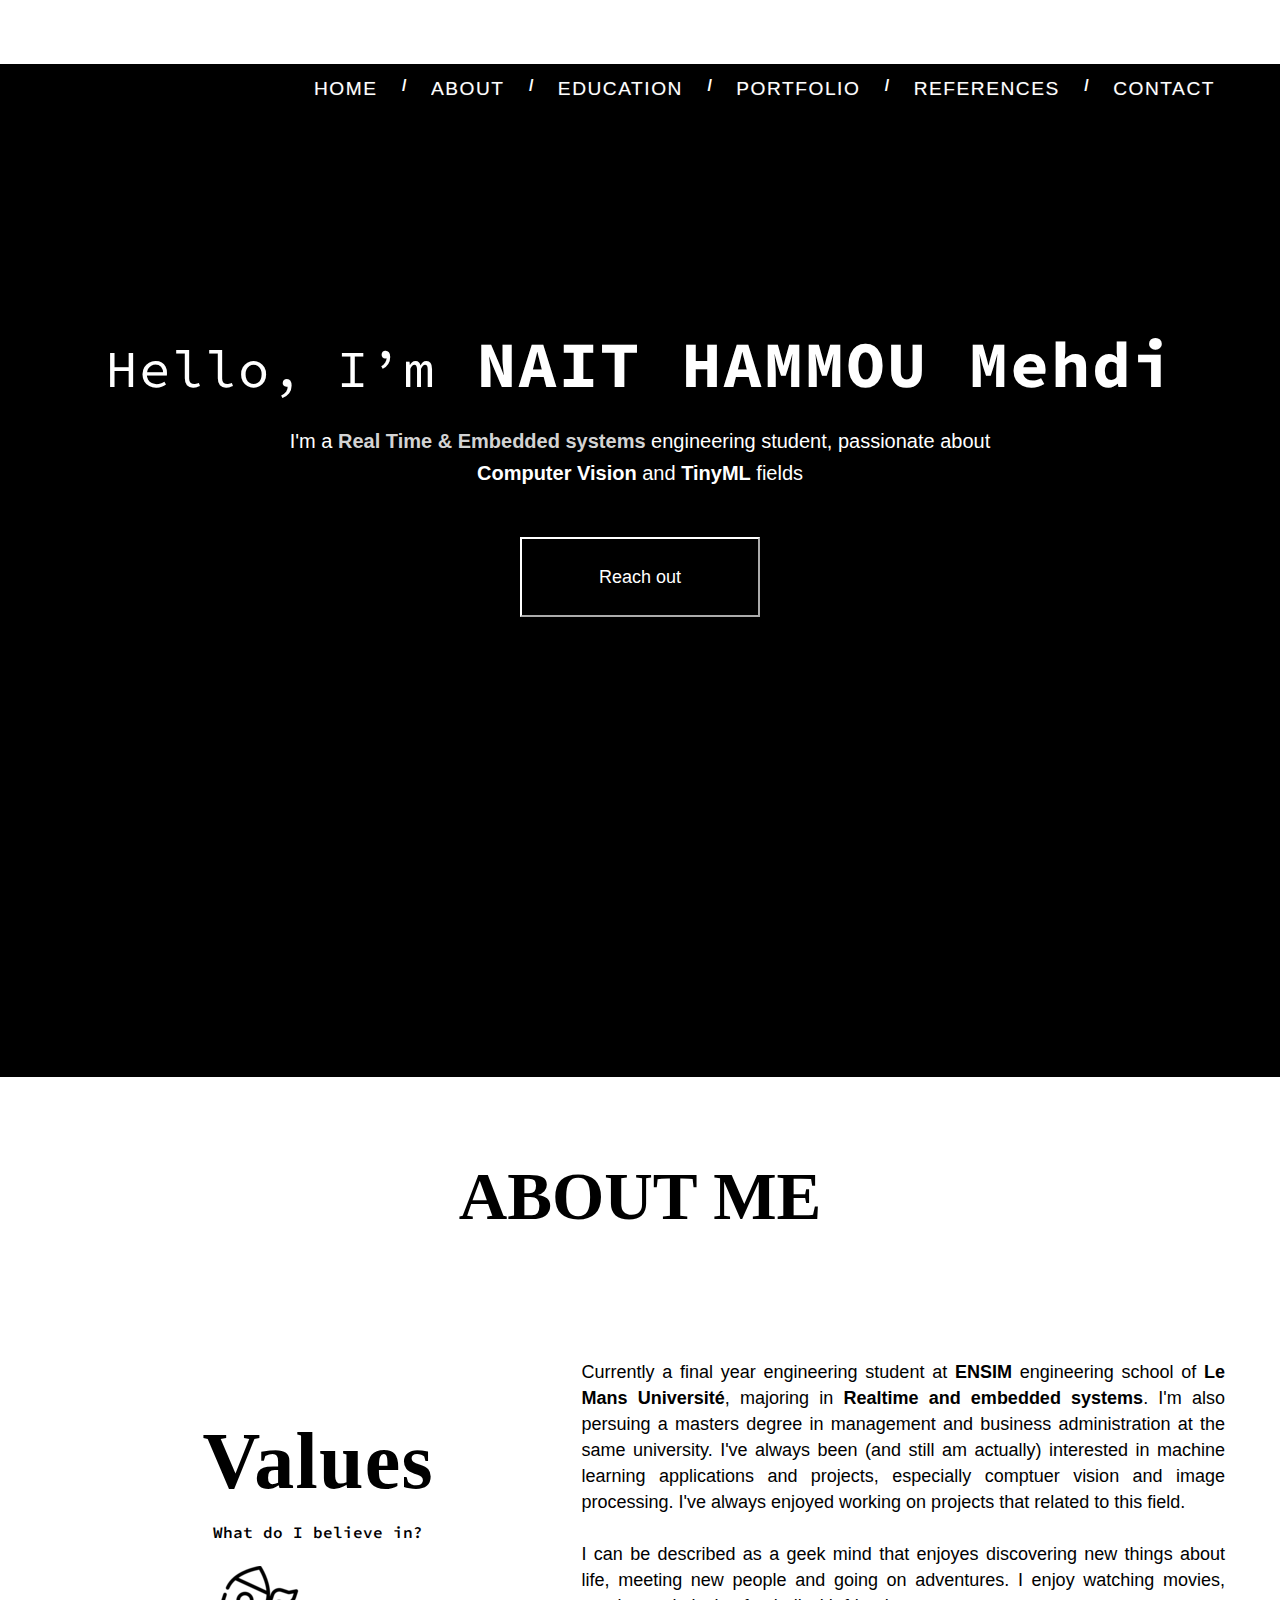
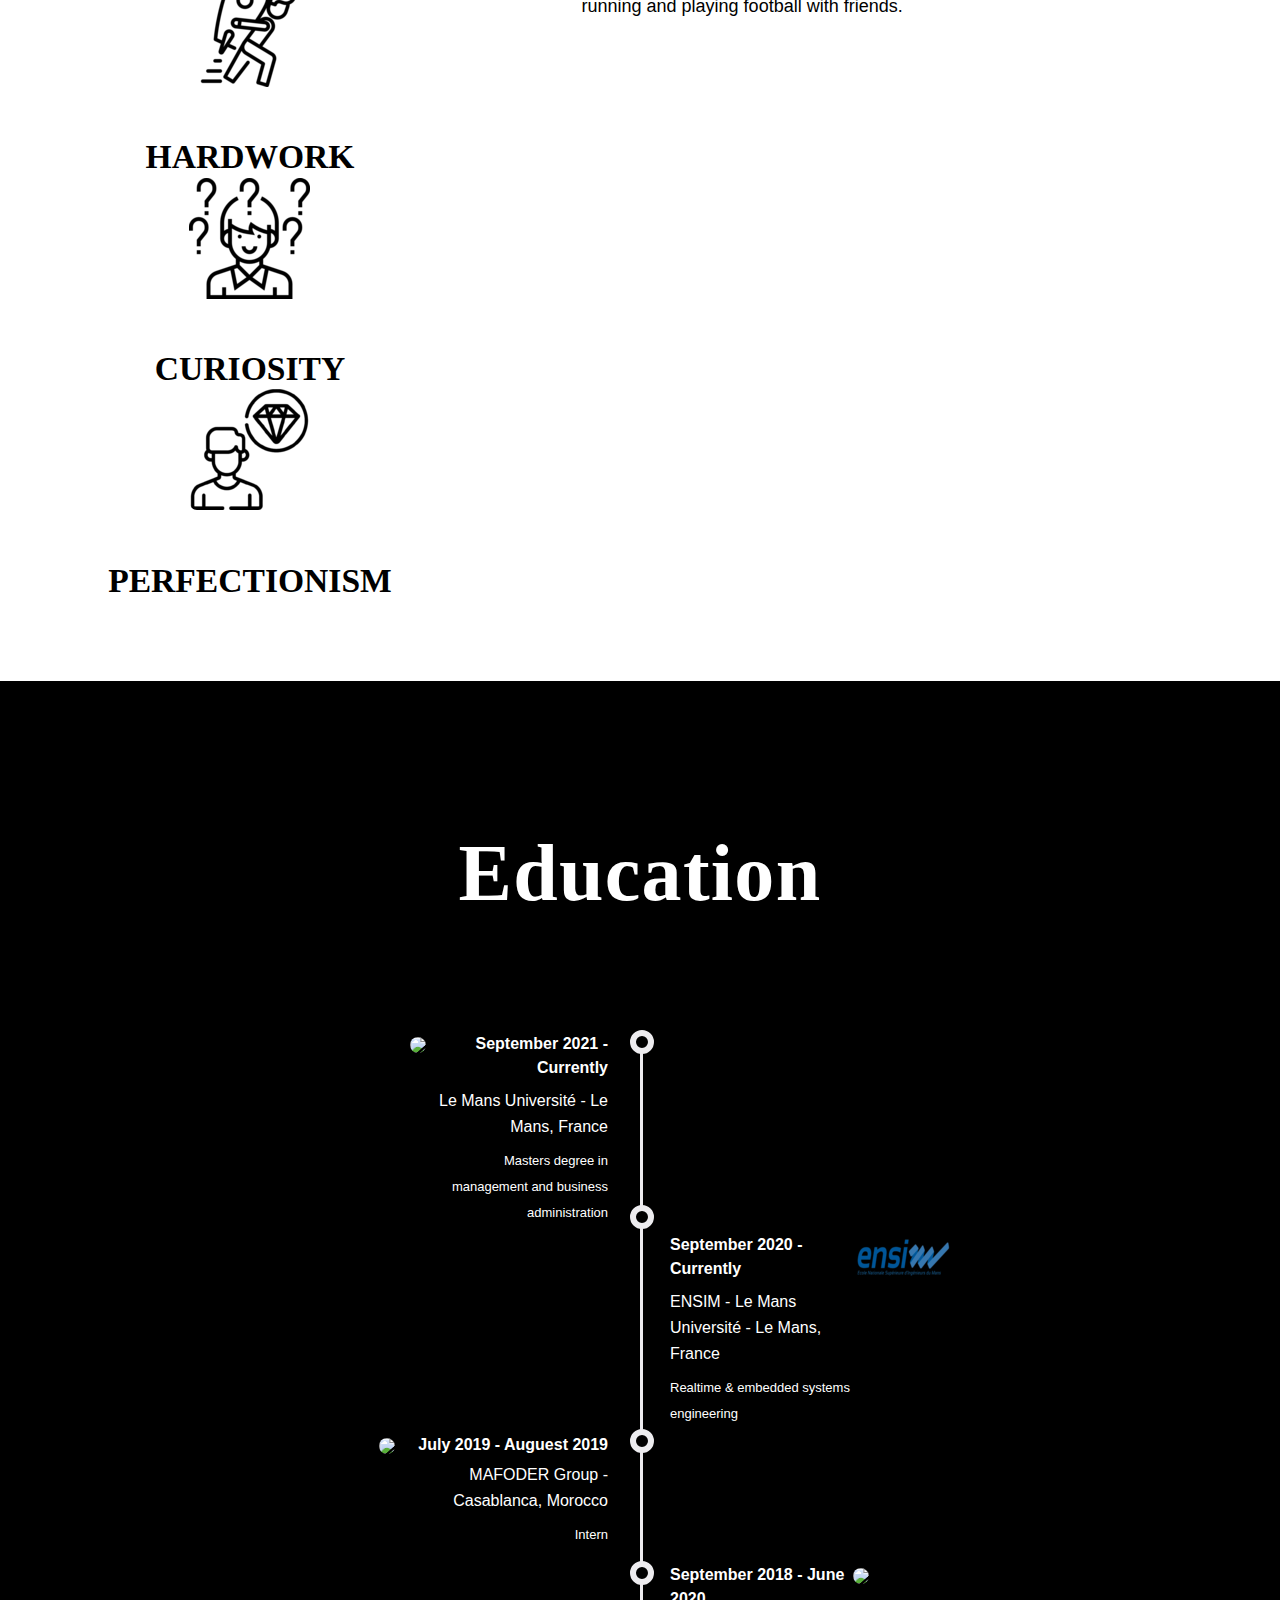
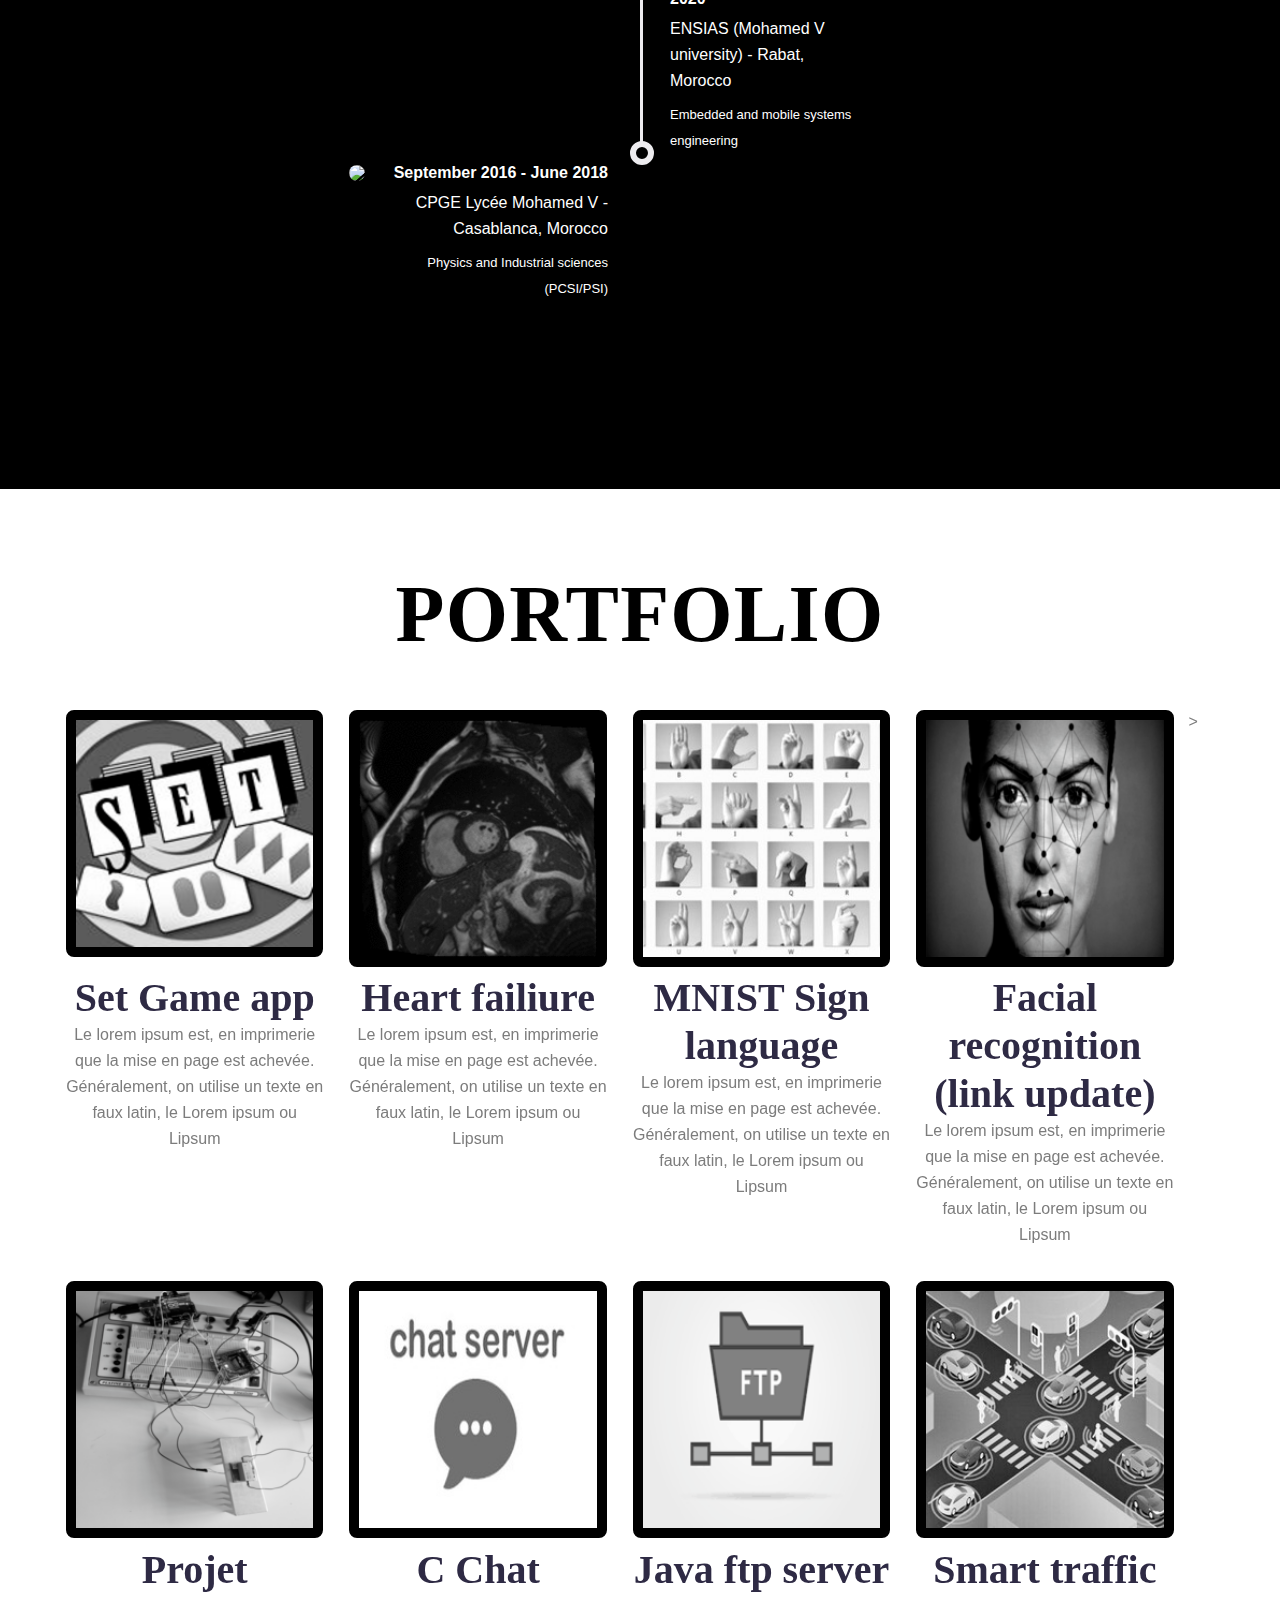
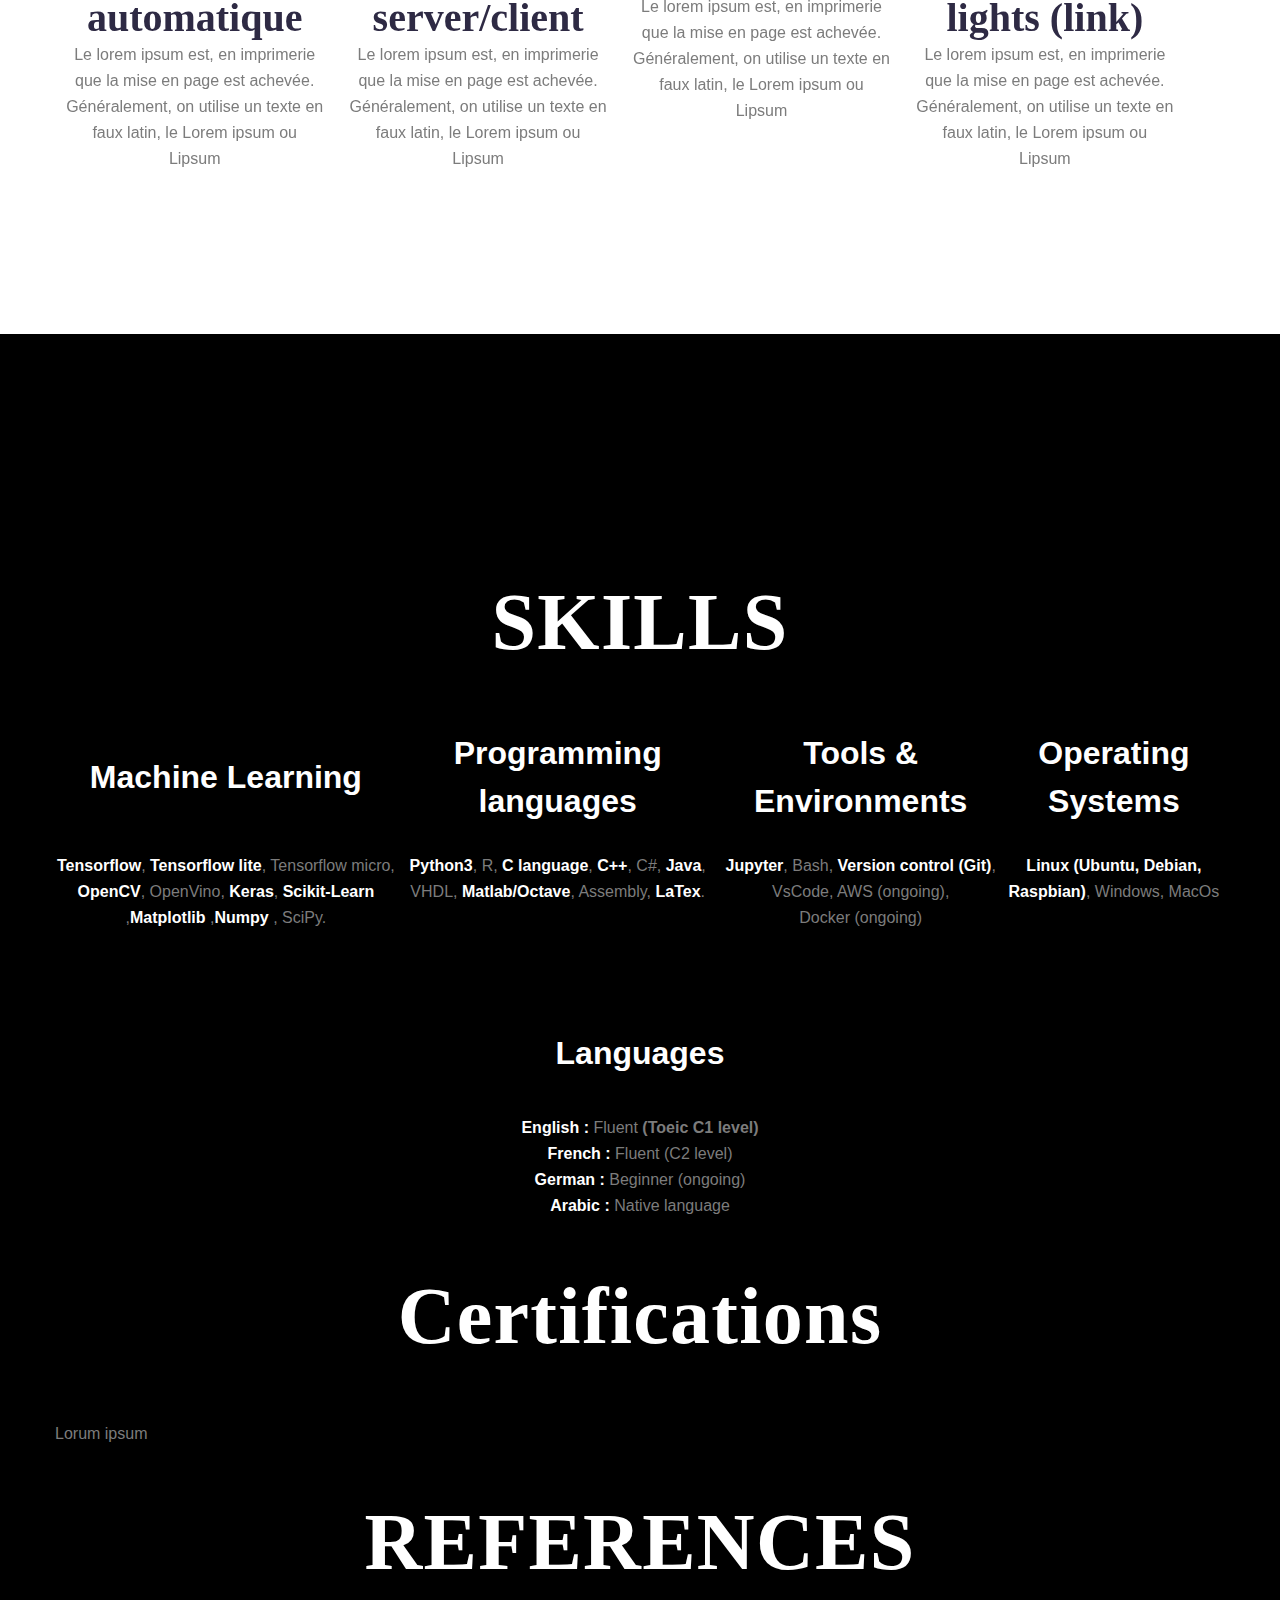
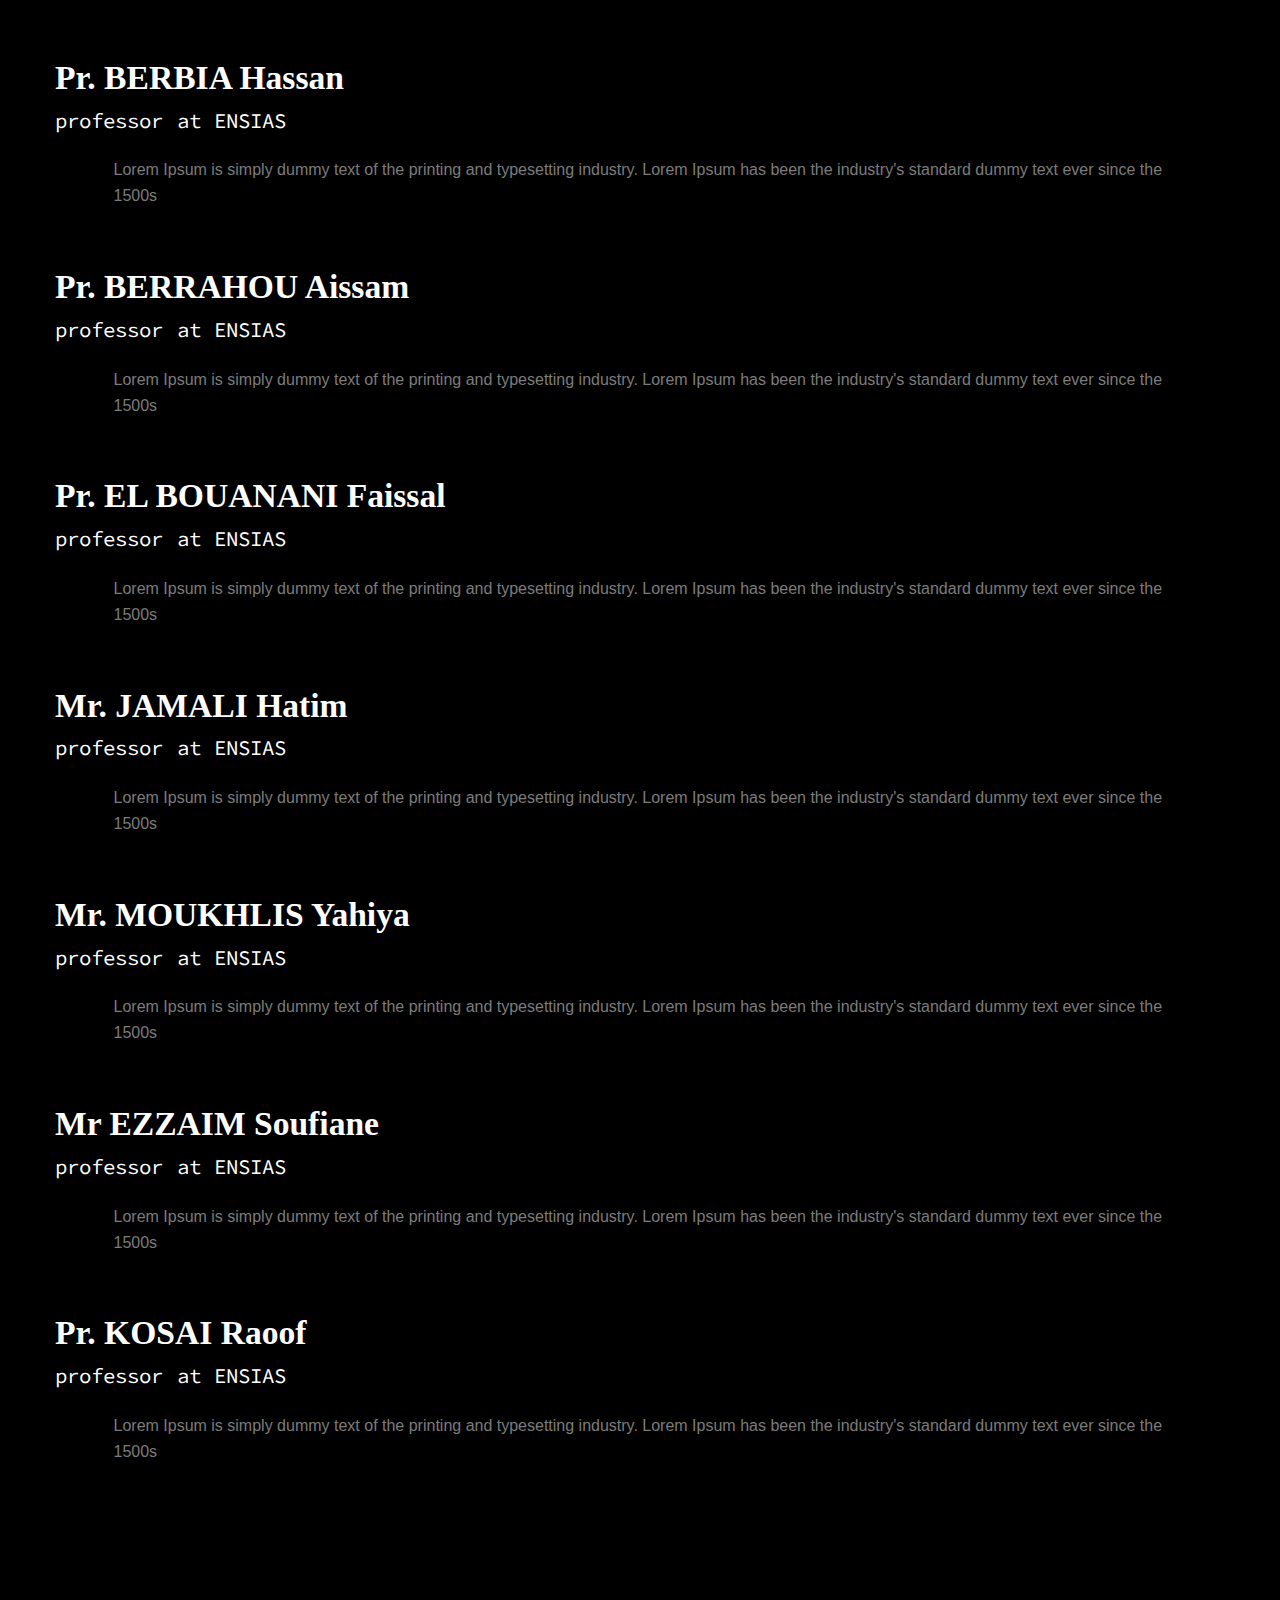
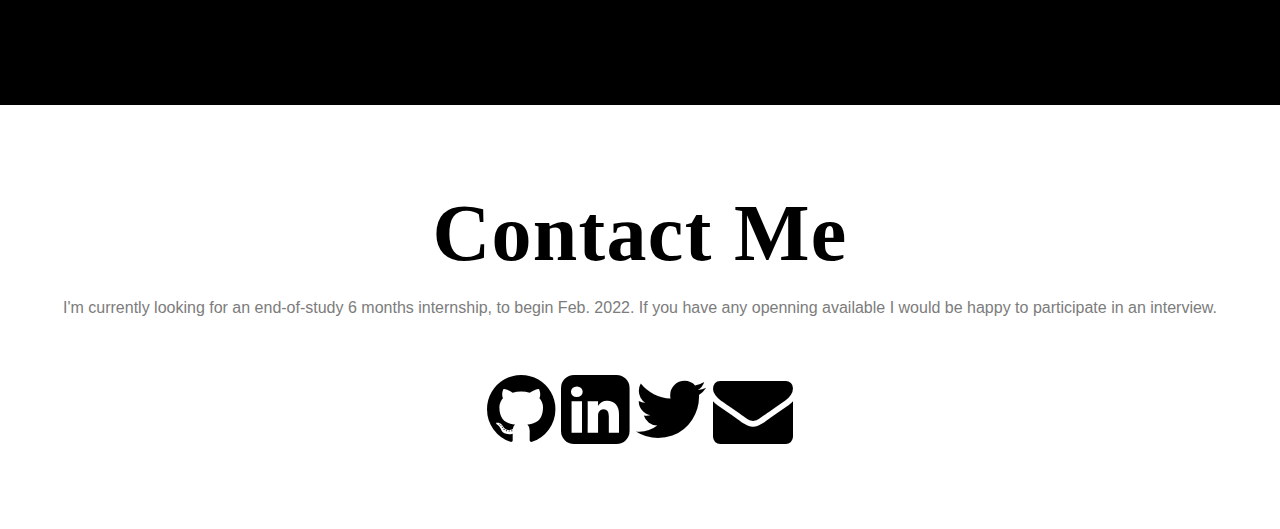
==== commit 4f51edf3: "adding more content, fixing some errors" ====
--- a/index.html
+++ b/index.html
@@ -553,7 +553,7 @@
 		 <br>
 		 <br>
 		 
-		 <h3>REFERENES</h3>
+		 <h3>REFERENCES</h3>
 		 
 		 </div>
 		 <div class="clients">
@@ -562,7 +562,7 @@
 					 <li>
 						<div class="client" >
 							<img src="images/per1.png" alt="" />
-							<h3>Anas.Emad</h3>
+							<h3>Pr. BERBIA Hassan</h3>
 							<h4>professor at ENSIAS</h4>
 							<br>
 							<p style="margin-left: 5%; margin-right: 5%;">Lorem Ipsum is simply dummy text of the printing and typesetting industry. Lorem Ipsum has been the industry's standard dummy text ever since the 1500s</p>
@@ -571,7 +571,7 @@
 					 <li>
 					    <div class="client">
 							<img src="images/per2.png" alt="" />
-							<h3>M.Baghago</h3>
+							<h3>Pr. BERRAHOU Aissam</h3>
 							<h4>professor at ENSIAS</h4>
 							<br>
 							<p style="margin-left: 5%; margin-right: 5%;">Lorem Ipsum is simply dummy text of the printing and typesetting industry. Lorem Ipsum has been the industry's standard dummy text ever since the 1500s</p>
@@ -580,7 +580,7 @@
 					 <li>
 					    <div class="client">
 							<img src="images/per4.png" alt="" />
-							<h3>Ahmed Ali</h3>
+							<h3>Pr. EL BOUANANI Faissal</h3>
 							<h4>professor at ENSIAS</h4>
 							<br>
 							<p style="margin-left: 5%; margin-right: 5%;">Lorem Ipsum is simply dummy text of the printing and typesetting industry. Lorem Ipsum has been the industry's standard dummy text ever since the 1500s</p>
@@ -589,7 +589,7 @@
 					 <li>
 					    <div class="client">
 							<img src="images/per3.png" alt="" />
-							<h3>A.Eliminshawy</h3>
+							<h3>Mr. JAMALI Hatim</h3>
 							<h4>professor at ENSIAS</h4>
 							<br>
 							<p style="margin-left: 5%; margin-right: 5%;">Lorem Ipsum is simply dummy text of the printing and typesetting industry. Lorem Ipsum has been the industry's standard dummy text ever since the 1500s</p>
@@ -598,7 +598,7 @@
 					 <li>
 						<div class="client">
 							<img src="images/per2.png" alt="" />
-							<h3>A.Eliminshawy</h3>
+							<h3>Mr. MOUKHLIS Yahiya</h3>
 							<h4>professor at ENSIAS</h4>
 							<br>
 							<p style="margin-left: 5%; margin-right: 5%;">Lorem Ipsum is simply dummy text of the printing and typesetting industry. Lorem Ipsum has been the industry's standard dummy text ever since the 1500s</p>
@@ -607,7 +607,7 @@
 					 <li>
 						<div class="client">
 							<img src="images/per3.png" alt="" />
-							<h3>M.Baghago</h3>
+							<h3>Mr EZZAIM Soufiane</h3>
 							<h4>professor at ENSIAS</h4>
 							<br>
 							<p style="margin-left: 5%; margin-right: 5%;">Lorem Ipsum is simply dummy text of the printing and typesetting industry. Lorem Ipsum has been the industry's standard dummy text ever since the 1500s</p>
@@ -616,7 +616,7 @@
 					 <li>
 						<div class="client">
 							<img src="images/per4.png" alt="" />
-							<h3>Ahmed Ali</h3>
+							<h3>Pr. KOSAI Raoof</h3>
 							<h4>professor at ENSIAS</h4>
 							<br>
 							<p style="margin-left: 5%; margin-right: 5%;">Lorem Ipsum is simply dummy text of the printing and typesetting industry. Lorem Ipsum has been the industry's standard dummy text ever since the 1500s</p>
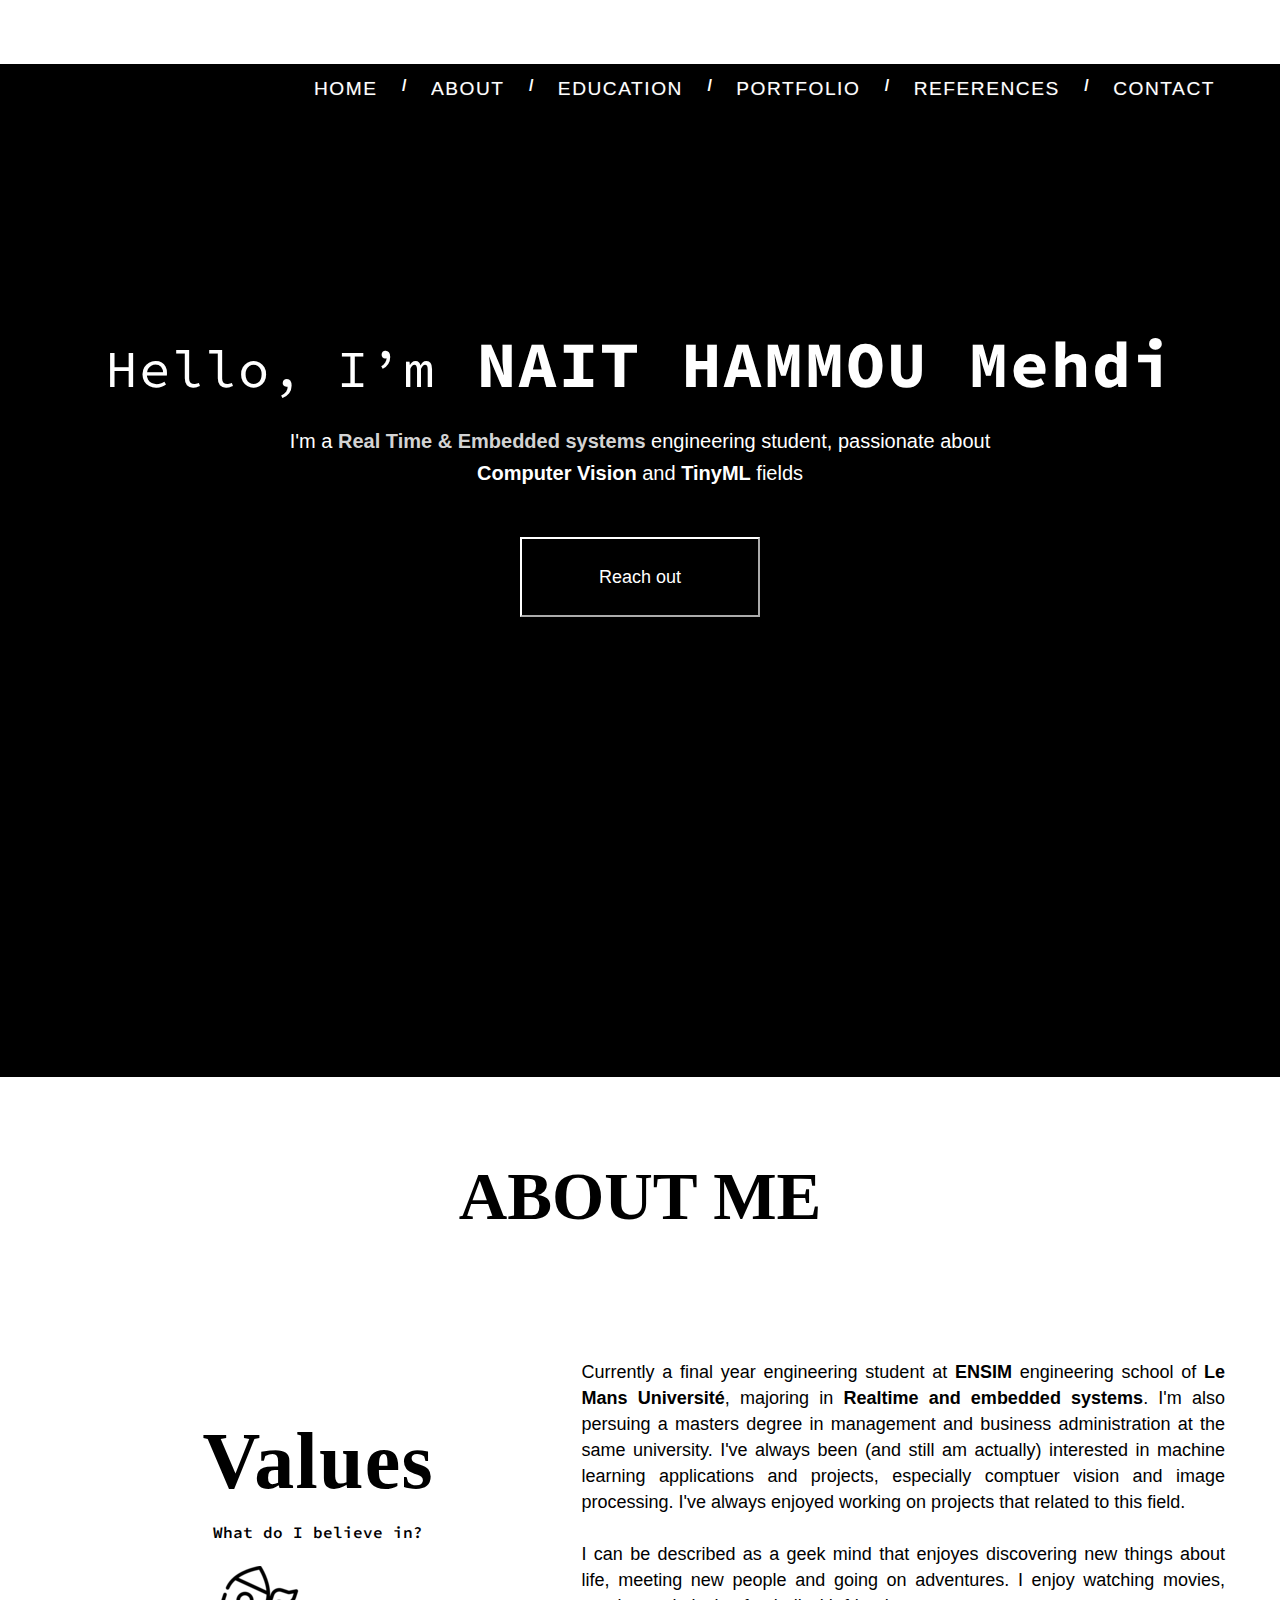
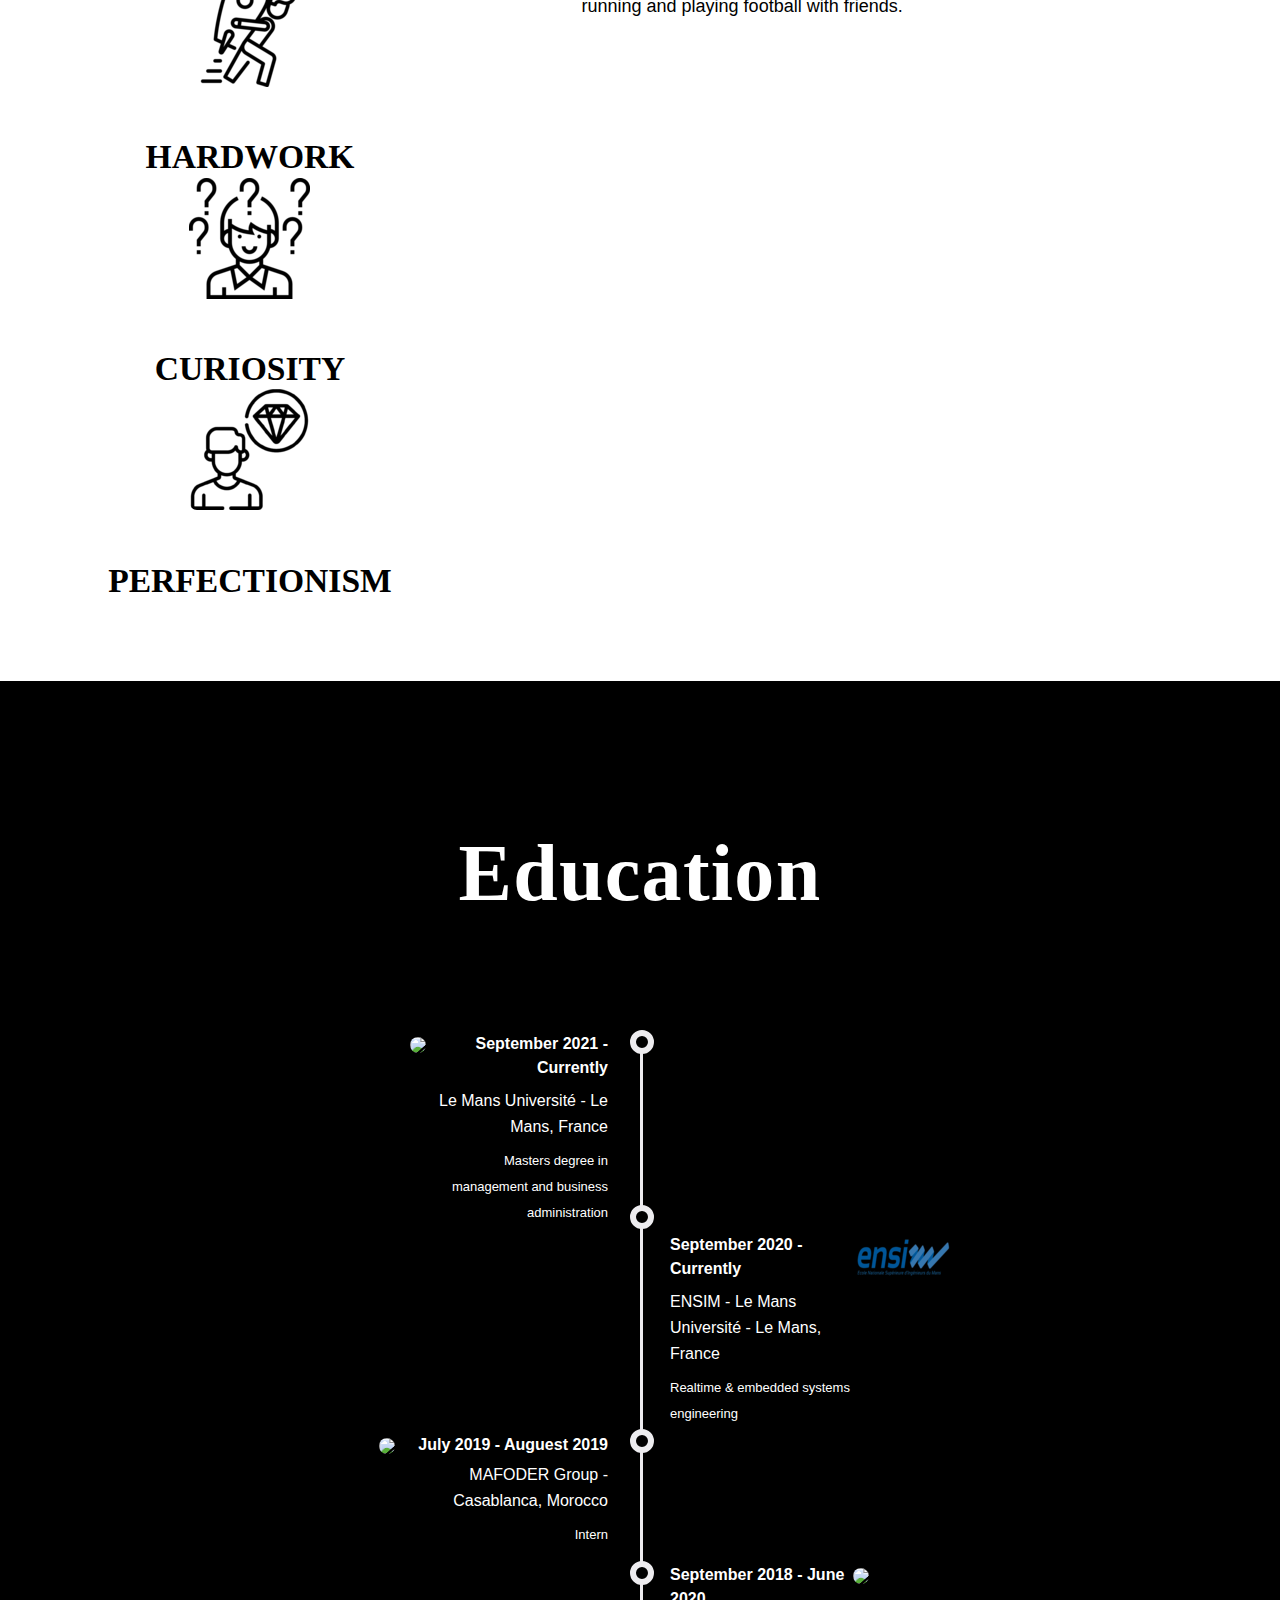
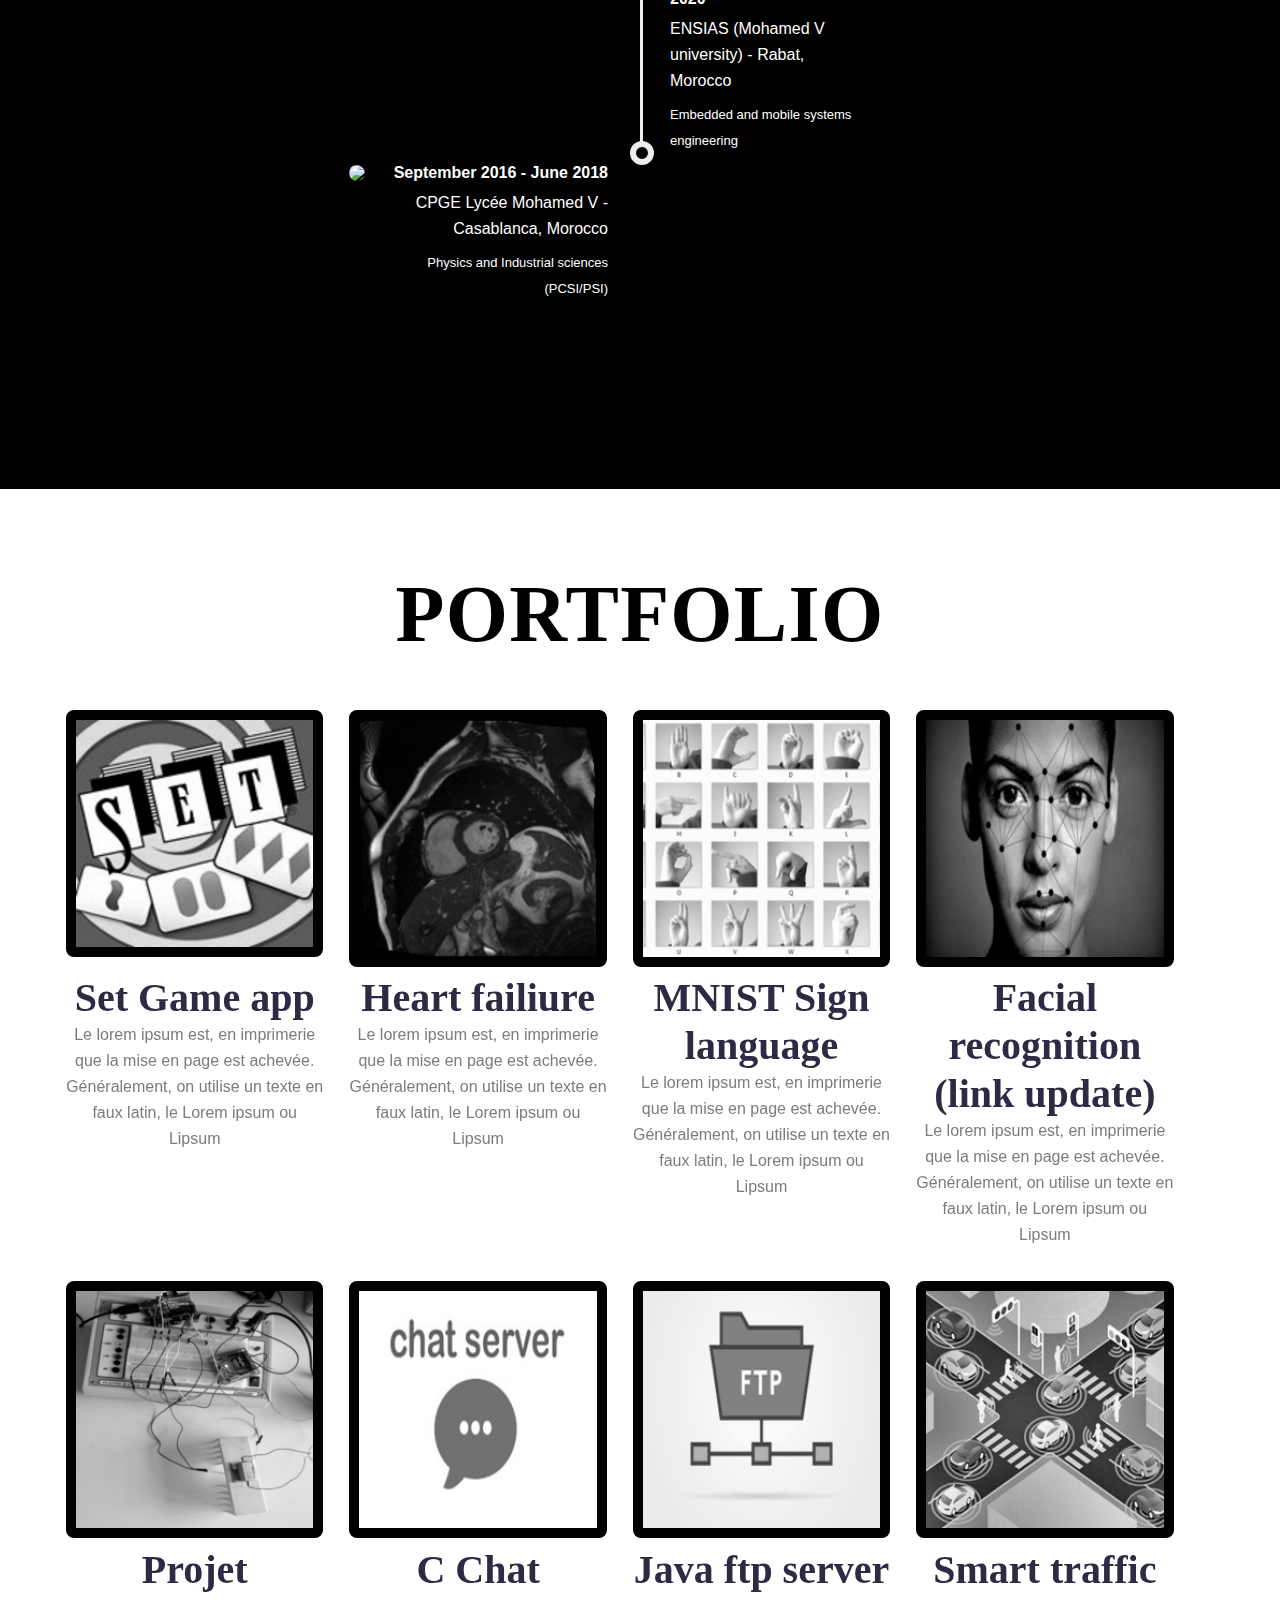
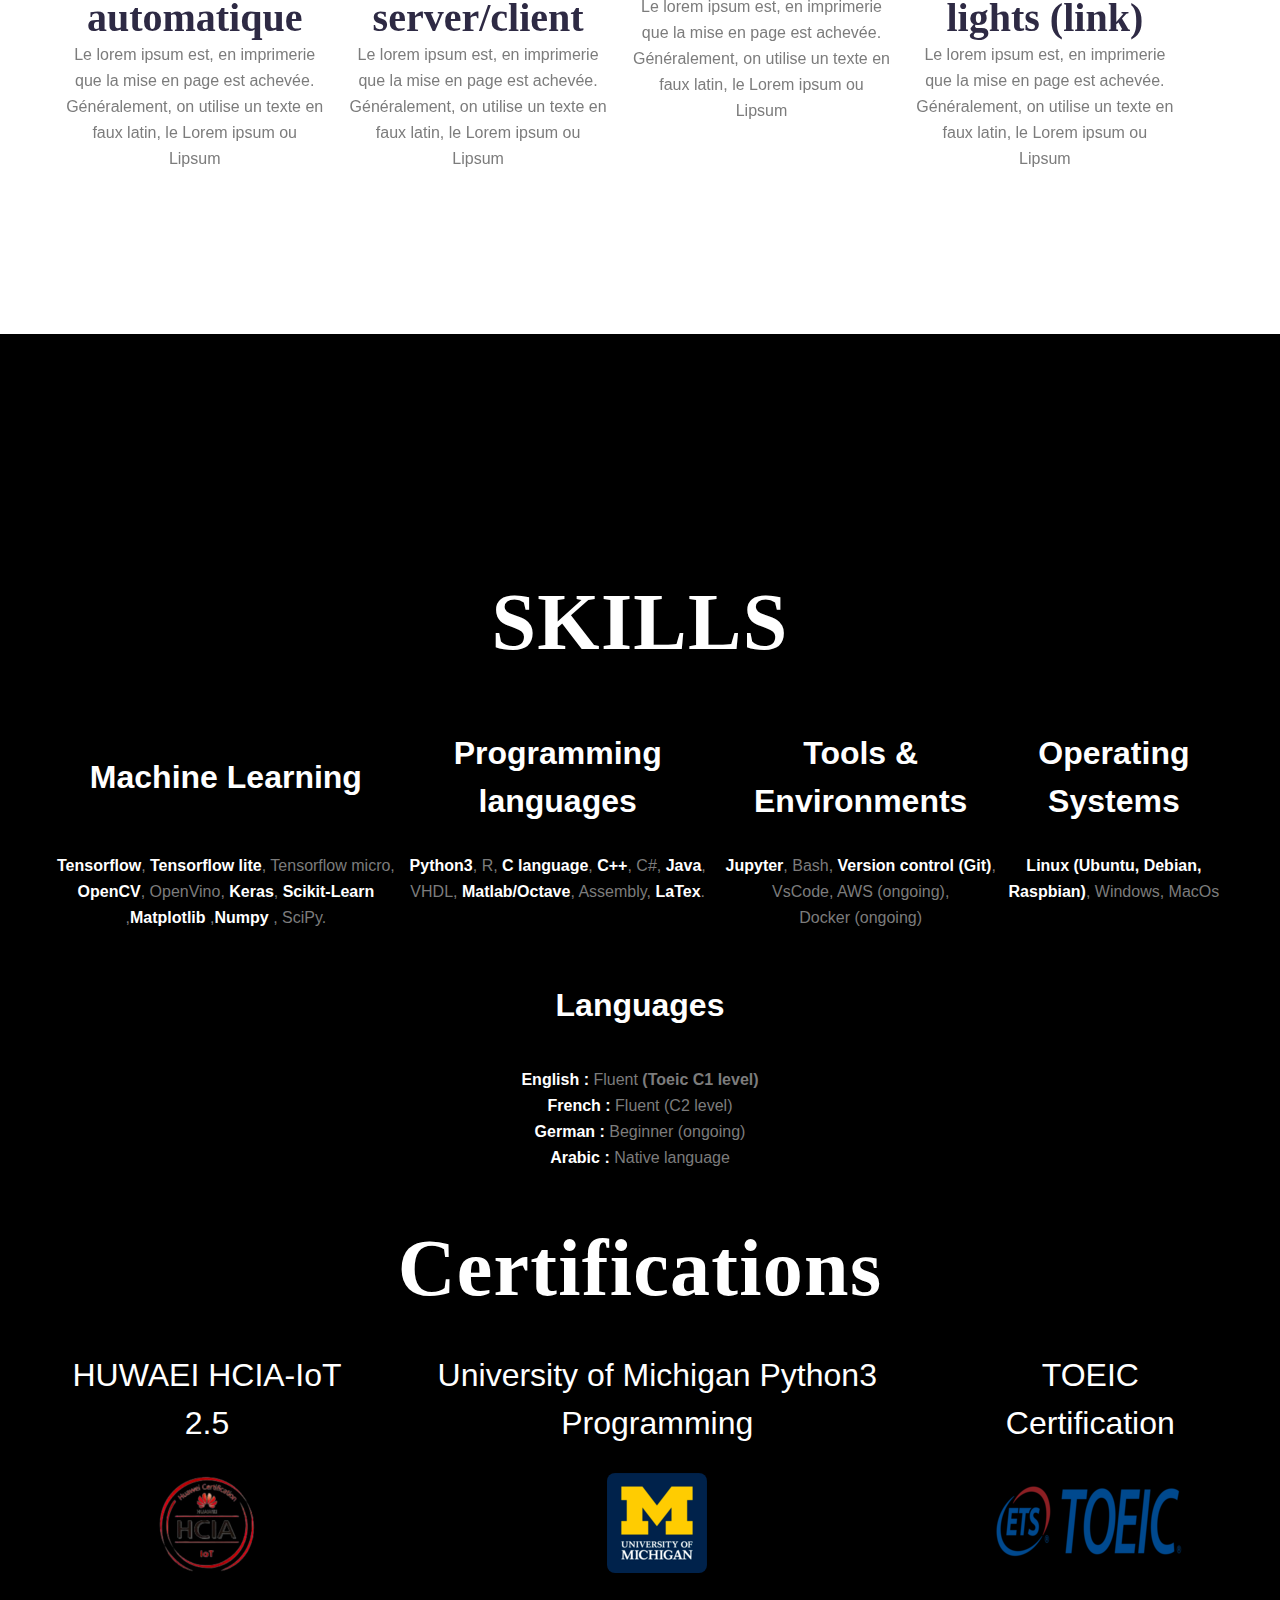
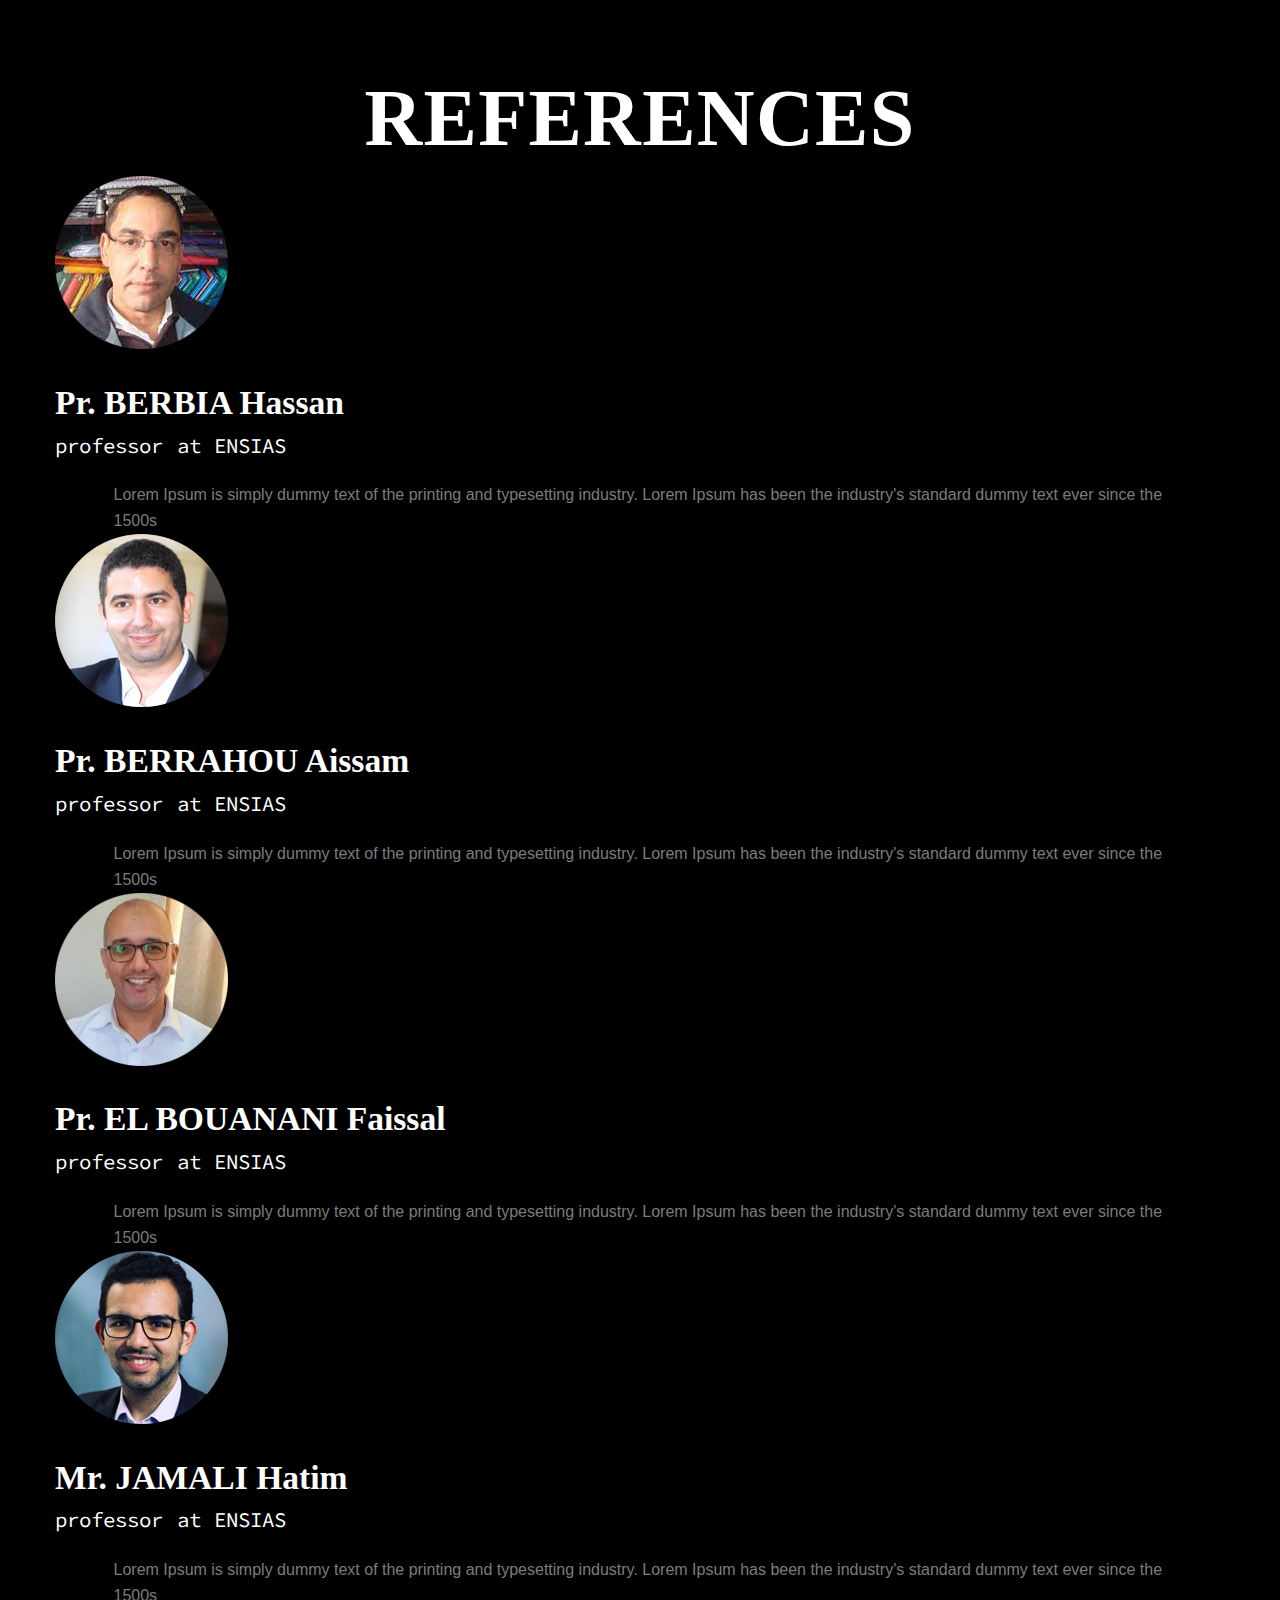
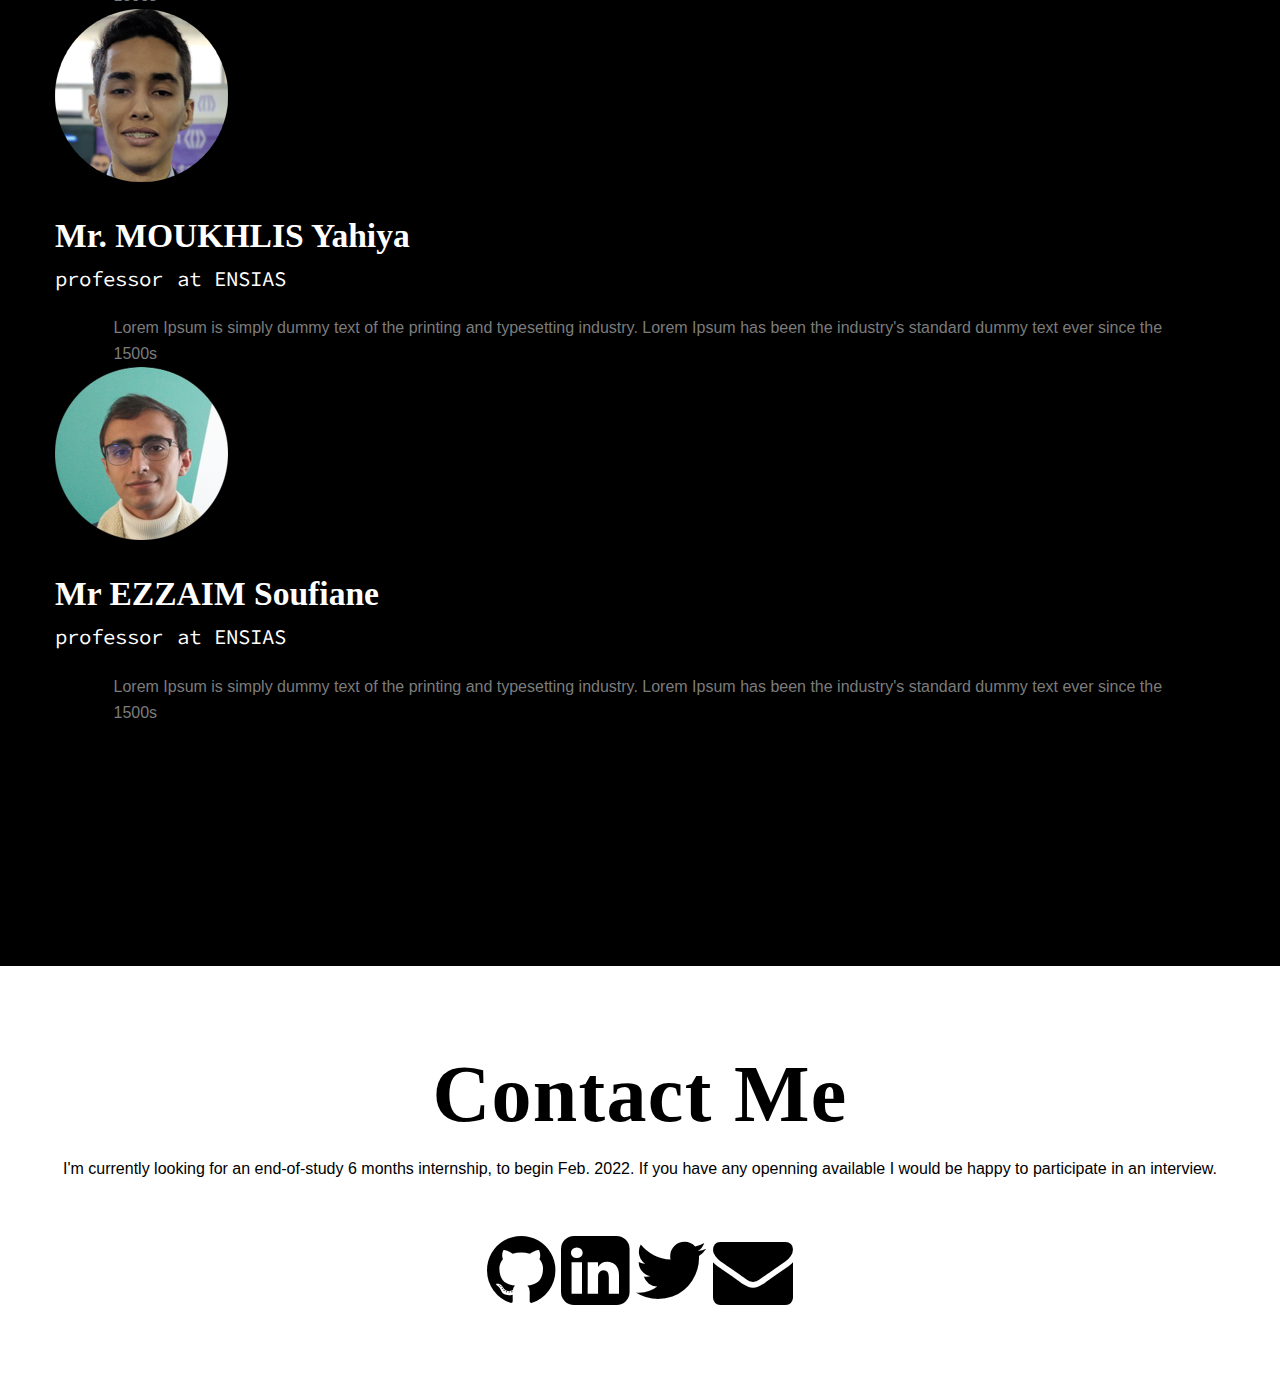
==== commit d67c715a: "adding more content" ====
--- a/index.html
+++ b/index.html
@@ -368,7 +368,7 @@
 									<br>
 	
 									<p>Le lorem ipsum est, en imprimerie que la mise en page est achevée. Généralement, on utilise un texte en faux latin, le Lorem ipsum ou Lipsum</p>
-							  </div>>
+							  </div>
 							  <div class="gallery-box">
 								<div id="nivo-lightbox-demo"> <p> <a href="https://github.com/mehdi-nait/Client-Server-chat-app" data-lightbox-gallery="gallery1" id="nivo-lightbox-demo" target="_blank"> <span class="rollover1"> </span><span class="rollover2"> </span></a> </p></div>     
 								<img src="images/chat.jpg" alt="">
@@ -508,11 +508,6 @@
 		</div>
 		<br><br>
 		<div class="team-head">
-			
-
-			<br>
-			<br>
-
 			<table style="width:100%">
 				<tr>
 				  <th class="th_table" style="color: white;">Languages</th> 
@@ -542,13 +537,29 @@
 			<br>
 		<div class="team-head">
 			<h3>Certifications</h3>
-
-			<br>
-			<br>
-
-			Lorum ipsum
+			<br>
+			<table style="width:100%">
+				<tr>
+				  <th class="th_table" ><a href="Documents/HCIA IoT.pdf" target="_blank" style="color: white; font-weight: 10;">HUWAEI HCIA-IoT 2.5</a></th>
+				  <th class="th_table" ><a href="Documents/Python certification.pdf" target="_blank" style="color: white; font-weight: 10;">University of Michigan Python3 Programming</a></th> 
+				  <th class="th_table" ><a href="Documents/TOEIC.pdf" target="_blank" style="color: white; font-weight: 10;">TOEIC Certification</a></th> 
+				</tr>
+				
+				<tr style="text-align: center;">
+					<td><br><a href="Documents/HCIA IoT.pdf" target="_blank"><img src="images/HCIA.png"></img></a></th>
+					<td><br><a href="Documents/Python certification.pdf" target="_blank"><img src="images/michigan.png"></img></a></th>
+					<td><br><a href="Documents/TOEIC.pdf" target="_blank"><img src="images/toeic.png"></img></a></th>
+				</tr>
+			  </table>
+			<br>
+			<br>
+
+			
 			
 		</div>
+		
+		
+
 		 <div class="team-head">
 		 <br>
 		 <br>
@@ -561,7 +572,7 @@
 		          <ul id="flexiselDemo1">	
 					 <li>
 						<div class="client" >
-							<img src="images/per1.png" alt="" />
+							<img src="images/berbia.png" alt="" />
 							<h3>Pr. BERBIA Hassan</h3>
 							<h4>professor at ENSIAS</h4>
 							<br>
@@ -570,7 +581,7 @@
 					 </li>
 					 <li>
 					    <div class="client">
-							<img src="images/per2.png" alt="" />
+							<img src="images/Pr Berrahou.png" alt="" />
 							<h3>Pr. BERRAHOU Aissam</h3>
 							<h4>professor at ENSIAS</h4>
 							<br>
@@ -579,7 +590,7 @@
 					  </li>	
 					 <li>
 					    <div class="client">
-							<img src="images/per4.png" alt="" />
+							<img src="images/el bouanani.png" alt="" />
 							<h3>Pr. EL BOUANANI Faissal</h3>
 							<h4>professor at ENSIAS</h4>
 							<br>
@@ -588,7 +599,7 @@
 					 </li>	
 					 <li>
 					    <div class="client">
-							<img src="images/per3.png" alt="" />
+							<img src="images/jamali.png" alt="" />
 							<h3>Mr. JAMALI Hatim</h3>
 							<h4>professor at ENSIAS</h4>
 							<br>
@@ -597,7 +608,7 @@
 					 </li>	
 					 <li>
 						<div class="client">
-							<img src="images/per2.png" alt="" />
+							<img src="images/moukhlis.png" alt="" />
 							<h3>Mr. MOUKHLIS Yahiya</h3>
 							<h4>professor at ENSIAS</h4>
 							<br>
@@ -606,22 +617,14 @@
 					 </li>	
 					 <li>
 						<div class="client">
-							<img src="images/per3.png" alt="" />
+							<img src="images/ezzaim.png" alt="" />
 							<h3>Mr EZZAIM Soufiane</h3>
 							<h4>professor at ENSIAS</h4>
 							<br>
 							<p style="margin-left: 5%; margin-right: 5%;">Lorem Ipsum is simply dummy text of the printing and typesetting industry. Lorem Ipsum has been the industry's standard dummy text ever since the 1500s</p>
 						</div>
 					 </li>
-					 <li>
-						<div class="client">
-							<img src="images/per4.png" alt="" />
-							<h3>Pr. KOSAI Raoof</h3>
-							<h4>professor at ENSIAS</h4>
-							<br>
-							<p style="margin-left: 5%; margin-right: 5%;">Lorem Ipsum is simply dummy text of the printing and typesetting industry. Lorem Ipsum has been the industry's standard dummy text ever since the 1500s</p>
-						</div>
-					 </li>
+					 
 				 </ul>
 			 </div>
 			 <link rel="stylesheet" href="css/flexslider.css" type="text/css" media="screen" />
@@ -658,12 +661,13 @@
 		 
 	 </div>
 </div>
+
 <!---contact-->
 <div id="contact" class="contact">
 	 <div class="container" >
 		<div class="team-head">
 			<h3>Contact Me</h3>
-			<p style="text-align: center;">
+			<p style="text-align: center; color: #000;">
 				I'm currently looking for an end-of-study 6 months internship, to begin Feb. 2022. If you have any openning available I would be happy to participate in an interview.
 			</p>
 			</div>
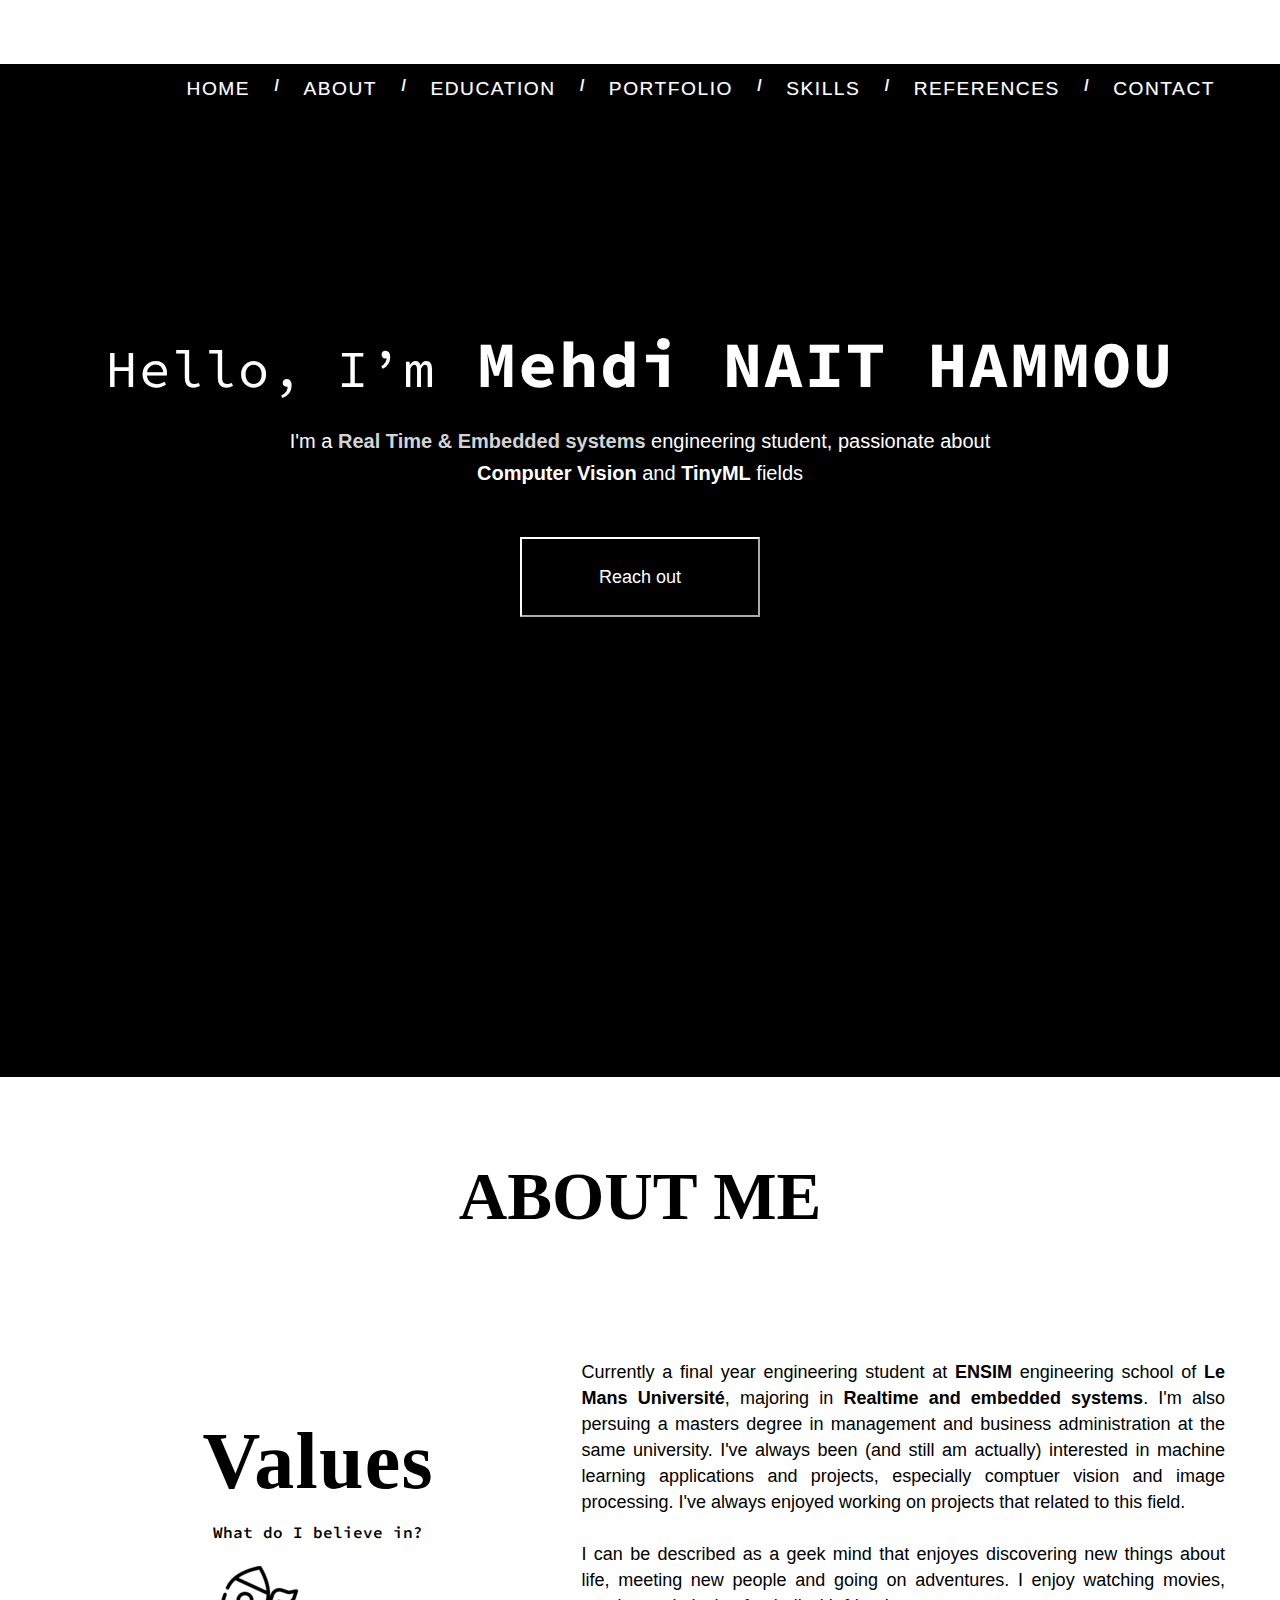
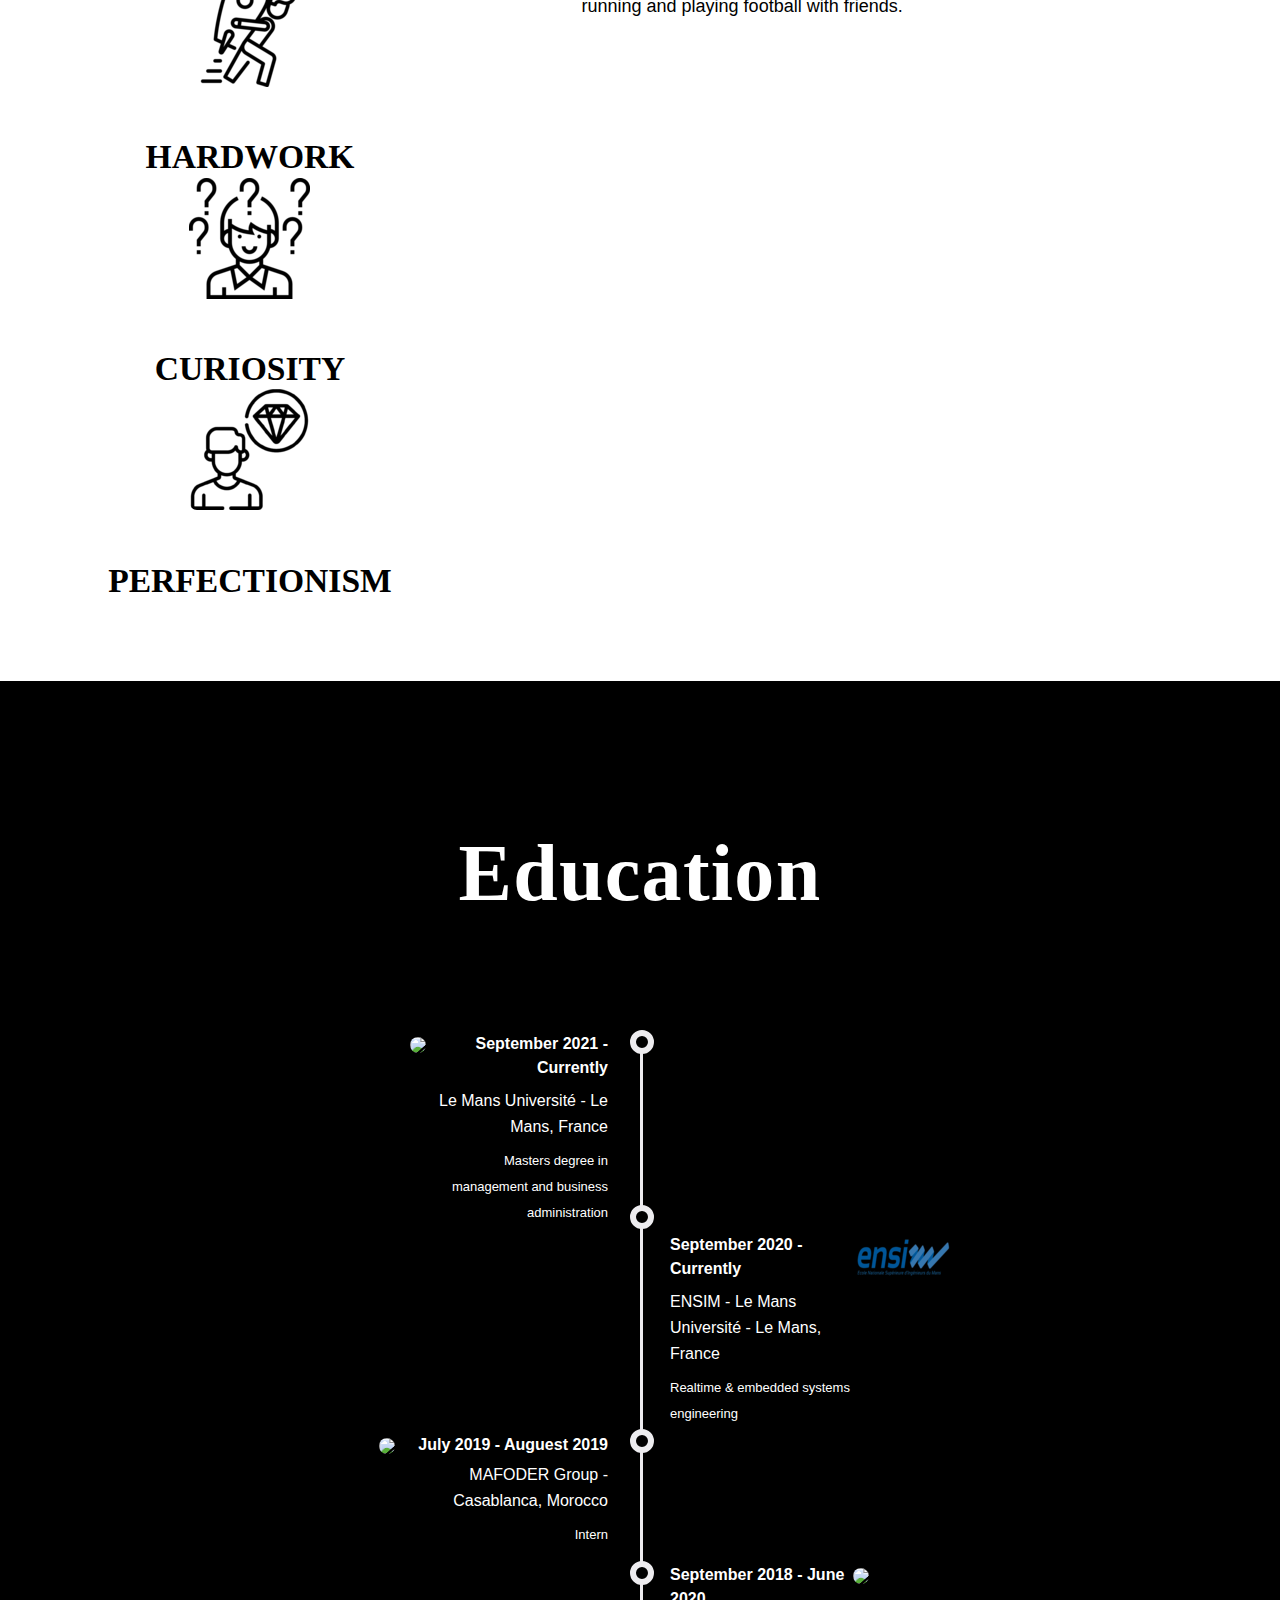
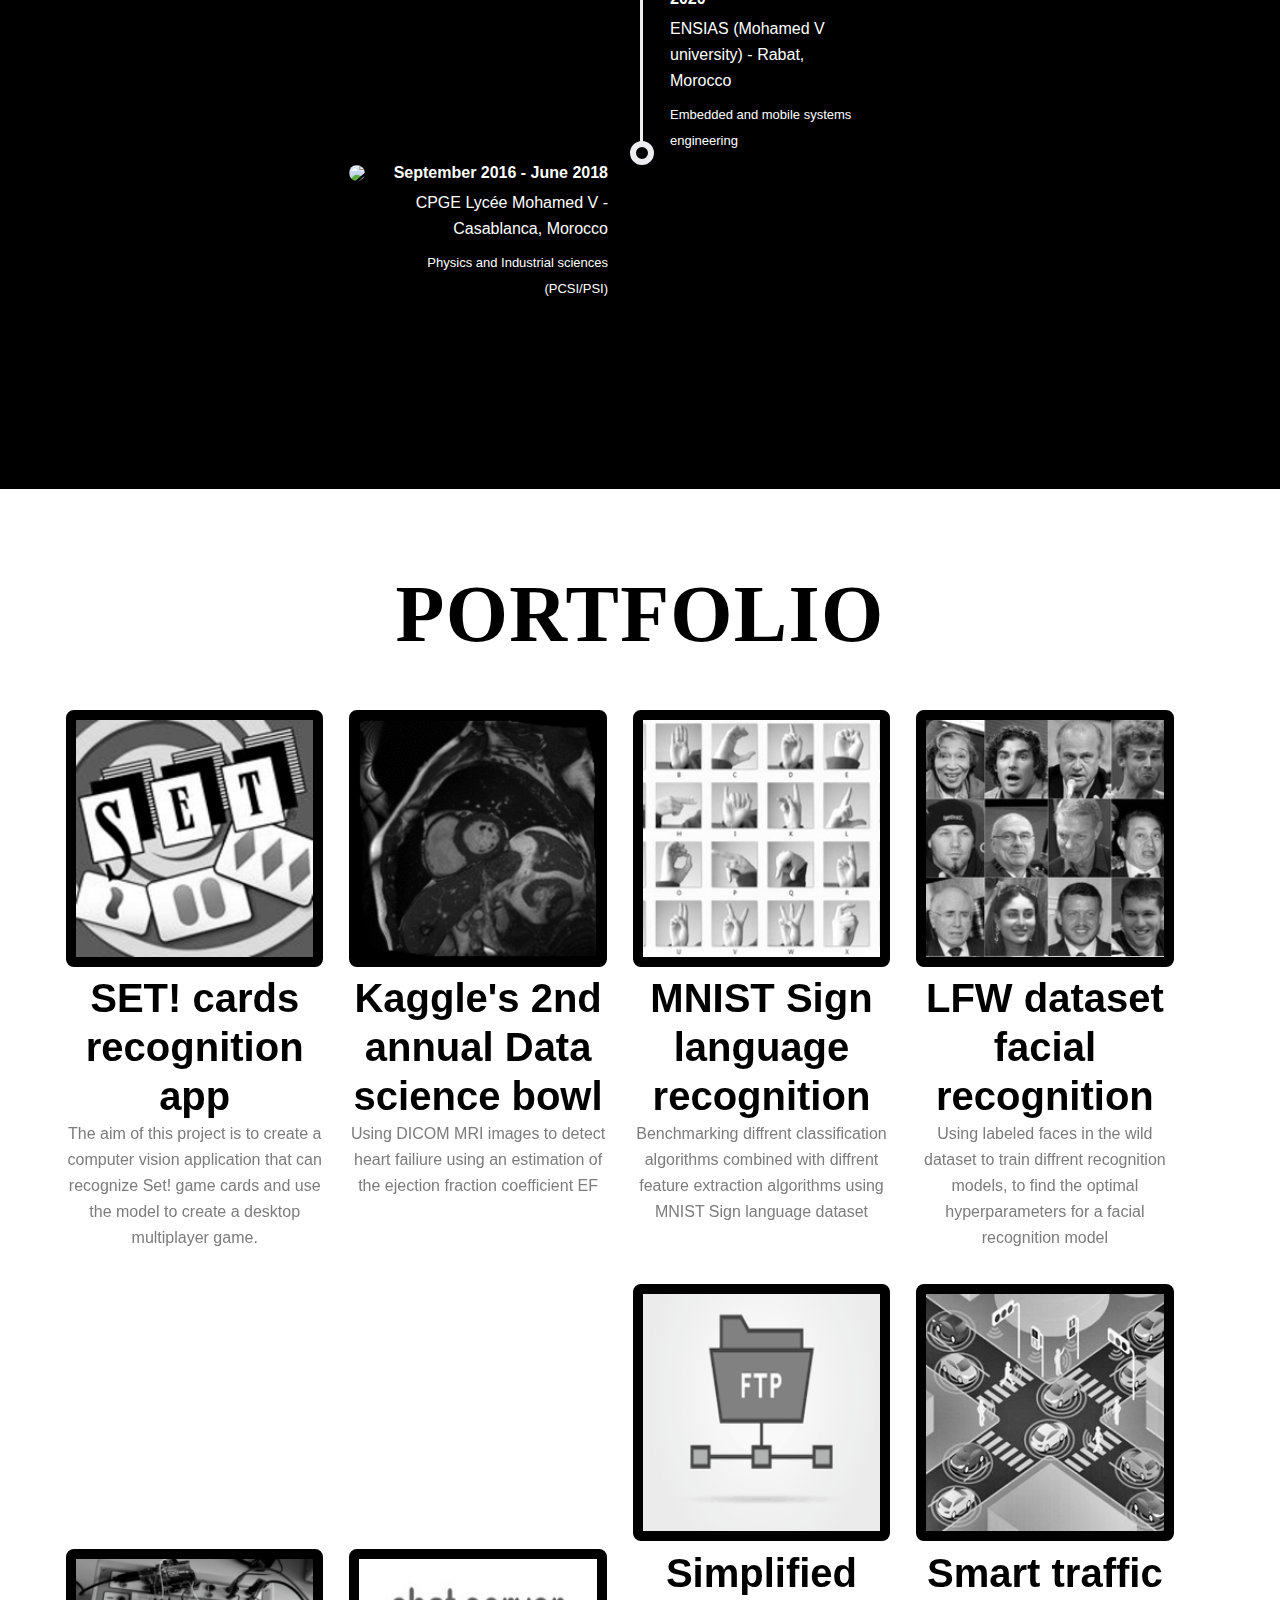
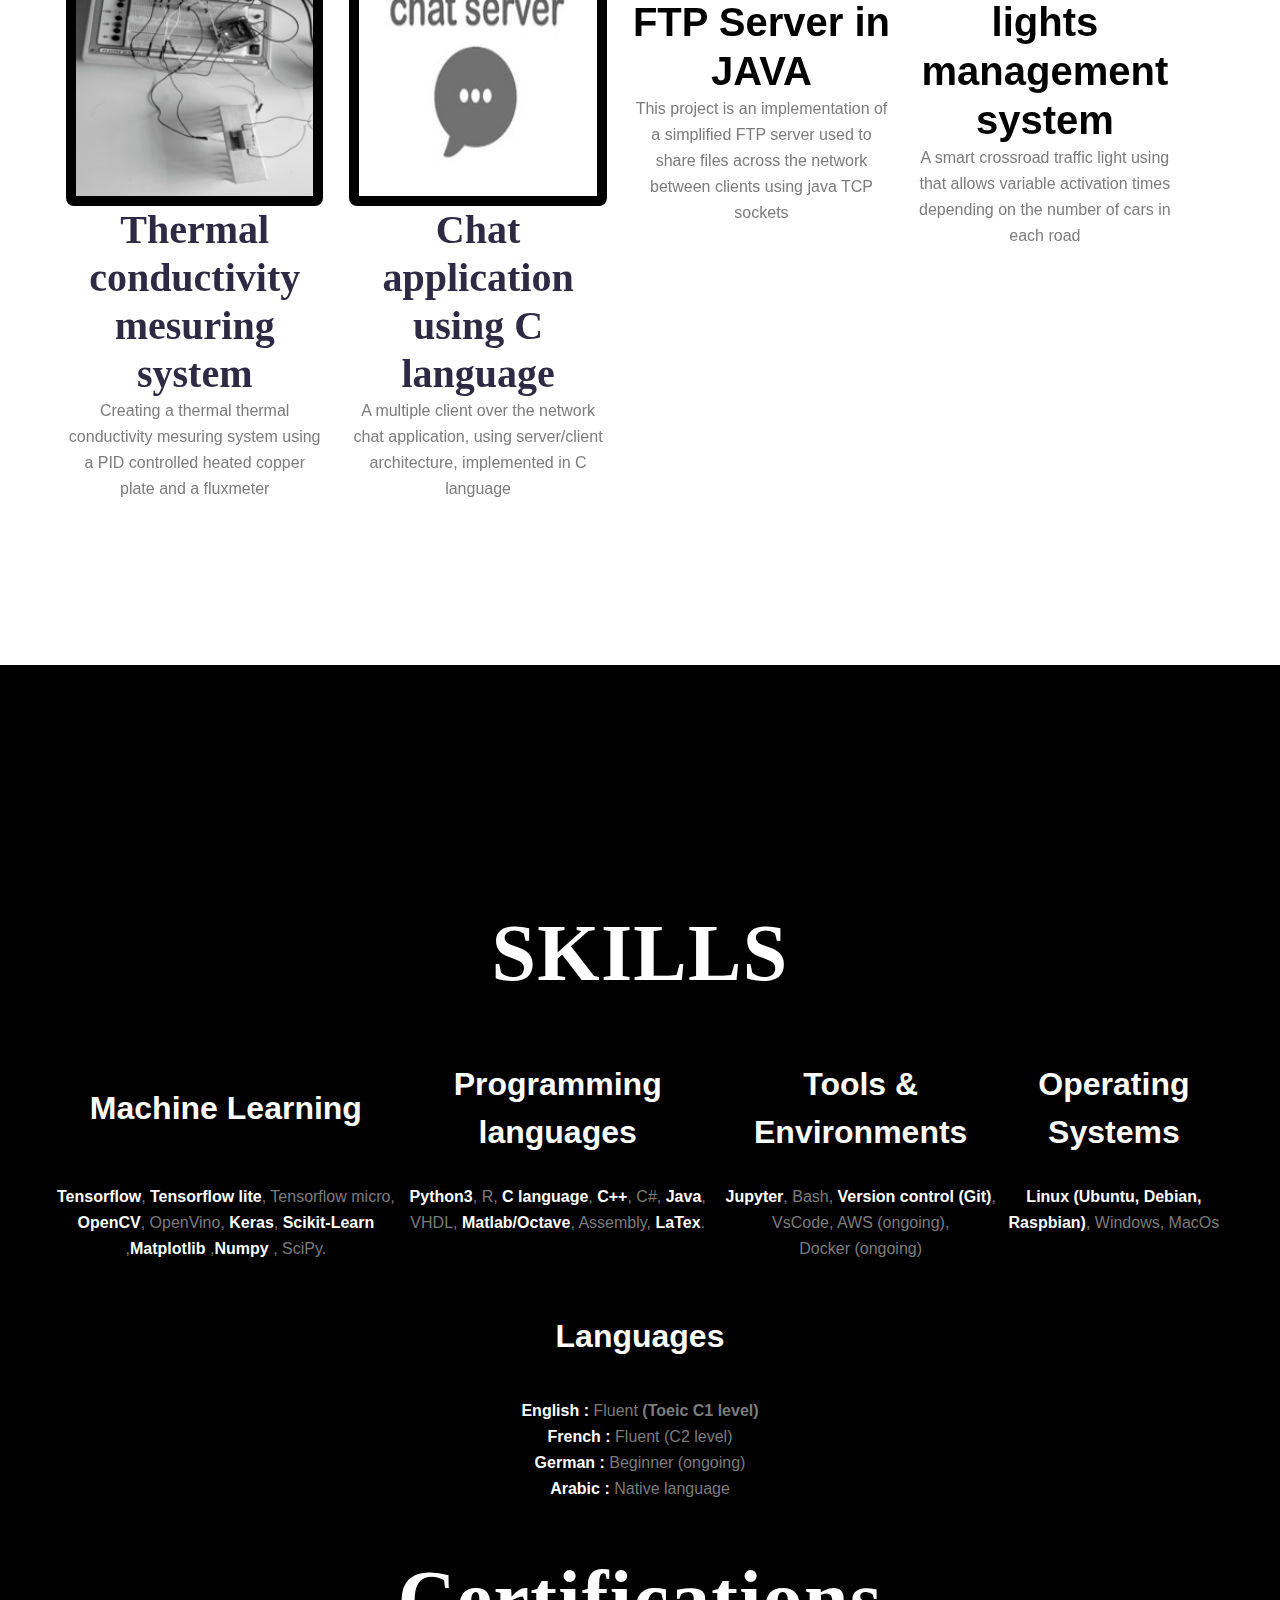
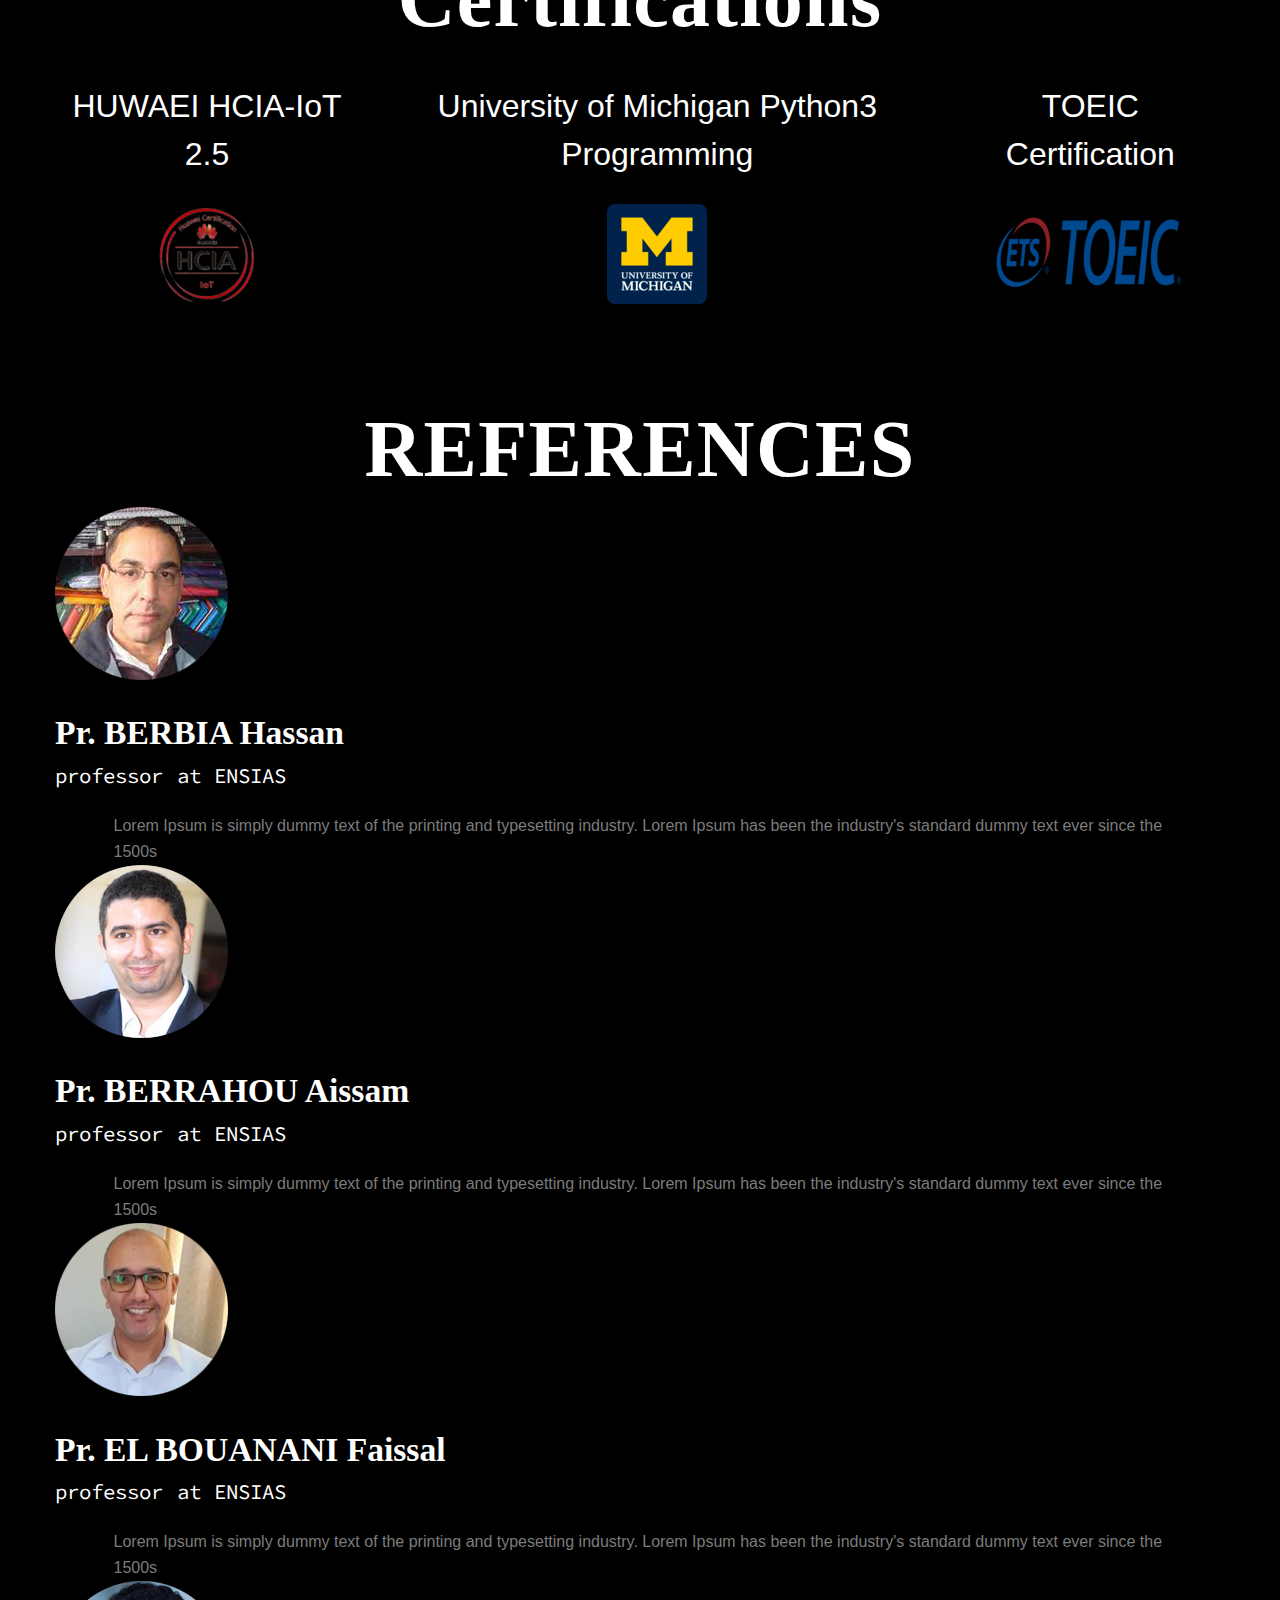
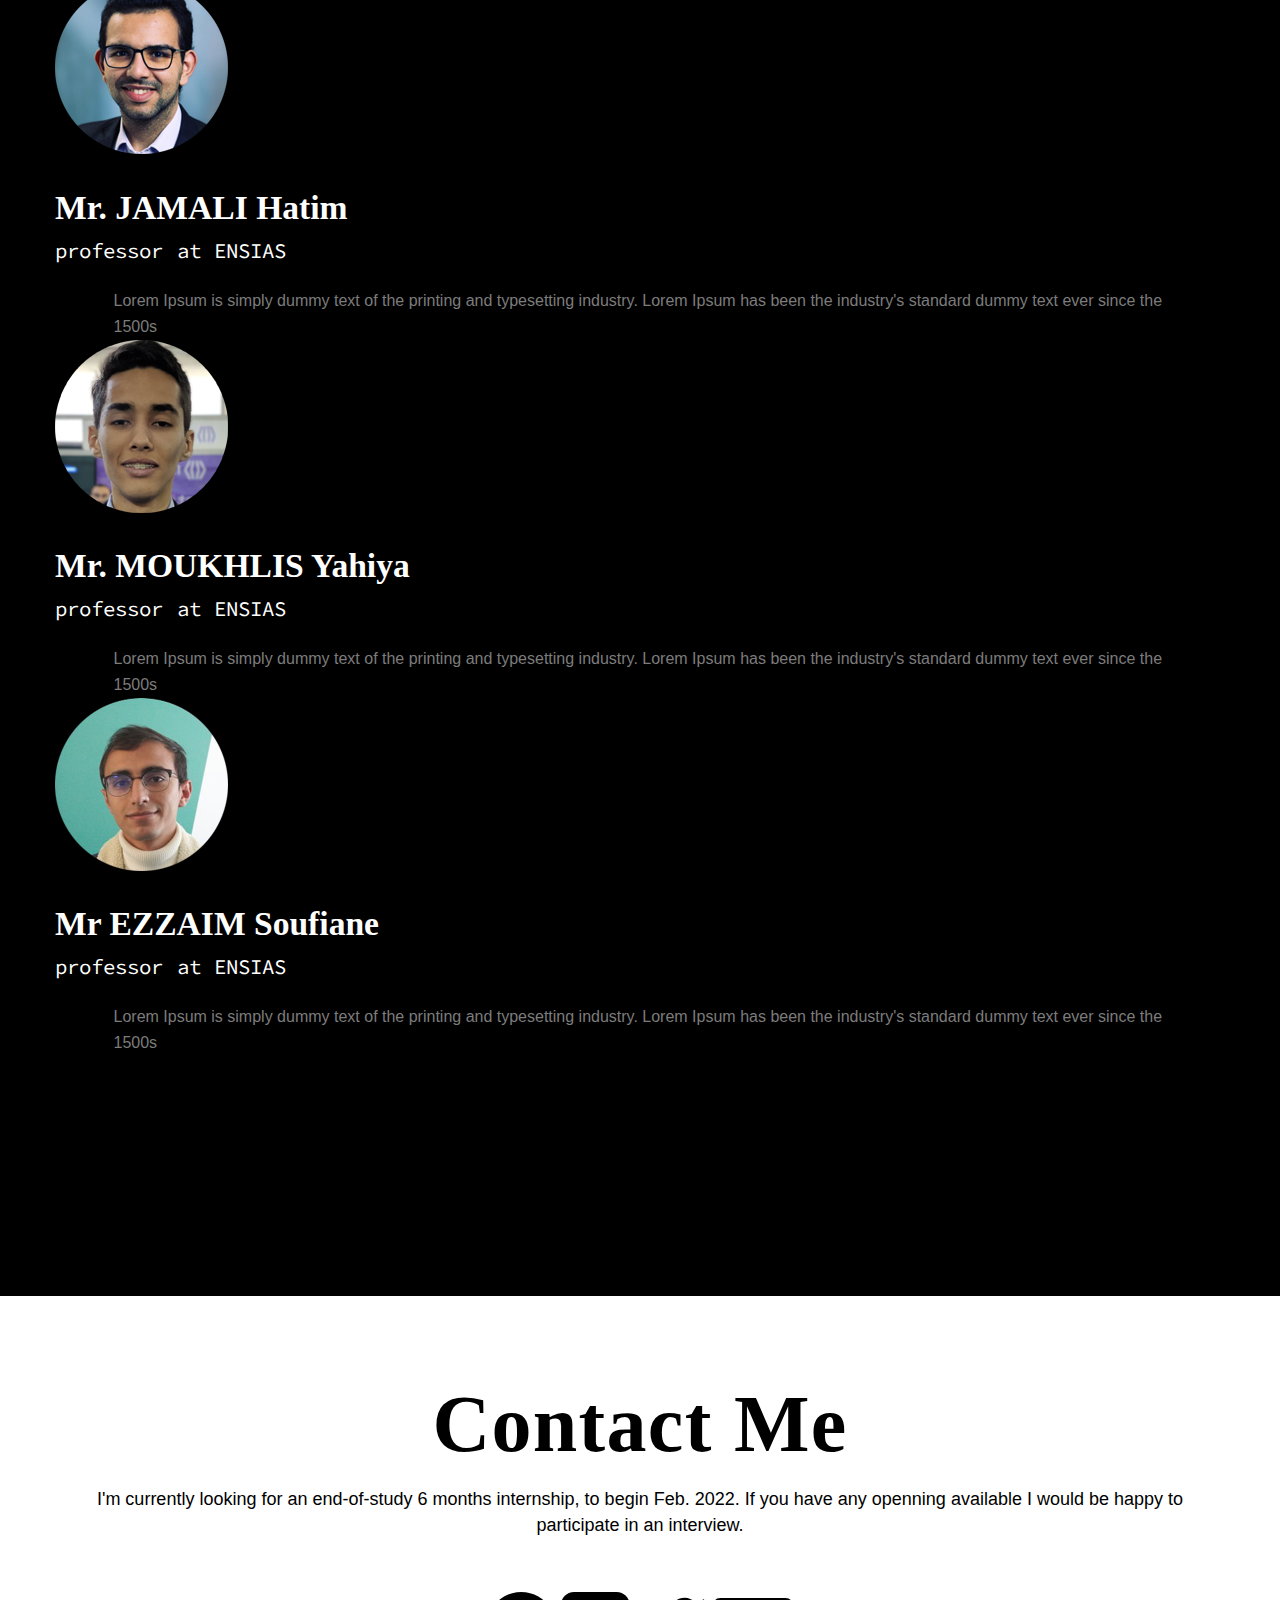
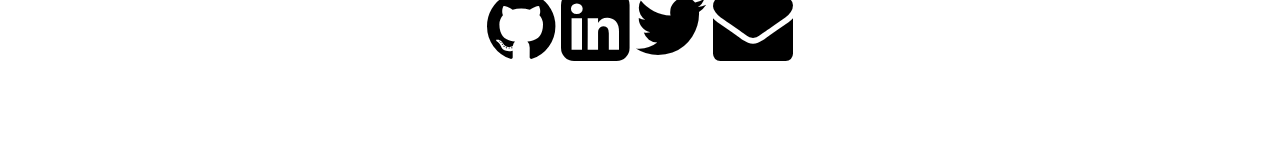
==== commit fcd0355b: "almost finished version, requiring references" ====
--- a/index.html
+++ b/index.html
@@ -49,17 +49,19 @@
 					<span class="menu"> </span>
 				  <ul>
 				      <nav class="cl-effect-5">
-							<li><a class="active scroll"  href="#home"><span data-hover="HOME">HOME</span></a></li> 
+							<li><a class="active scroll"  href="#home"><span data-hover="HOME">Home</span></a></li> 
 							<li>/</li>
-							<li><a class="scroll" href="#about"><span data-hover="ABOUT">ABOUT</span></a></li>
+							<li><a class="scroll" href="#about"><span data-hover="ABOUT">About</span></a></li>
 							<li>/</li>
 							<li><a class="scroll" href="#education"><span data-hover="Education">Education</span></a></li> 
 							<li>/</li>
-							<li><a class="scroll" href="#portfolio"><span data-hover="PORTFOLIO">PORTFOLIO</span></a></li> 
+							<li><a class="scroll" href="#portfolio"><span data-hover="PORTFOLIO">Portfolio</span></a></li>
 							<li>/</li>
-							<li><a class="scroll" href="#skills"><span data-hover="References">References</span></a></li> 
+							<li><a class="scroll" href="#skills"><span data-hover="skills">Skills</span></a></li> 
 							<li>/</li>
-							<li><a class="scroll" href="#contact"><span data-hover="CONTACT">CONTACT</span></a></li>
+							<li><a class="scroll" href="#references"><span data-hover="References">References</span></a></li> 
+							<li>/</li>
+							<li><a class="scroll" href="#contact"><span data-hover="CONTACT">Contact</span></a></li>
 					 </nav>
 				  </ul>			 	 
 			  </div>	
@@ -77,7 +79,7 @@
 			<div class="banner-view">
 			  <div class="banner-info container">
 				<h3 class="banner-text"><small>Hello, I’m</small>
-				  NAIT HAMMOU Mehdi
+					Mehdi NAIT HAMMOU
 				</h3>
 				<p class="mt-3 mb-5" style="color: white;"> I'm a <strong style="color: lightgray;">Real Time & Embedded systems</strong> engineering student, passionate about <b>Computer Vision</b> and <b>TinyML</b> fields</p><br>
 				  <button class="my_button" ><a class="a_button" href="https://www.linkedin.com/in/mehdi-nait-hammou/" target="_blank">Reach out</a></button>
@@ -332,66 +334,92 @@
 						  <div class="gallery-box">
 								<div id="nivo-lightbox-demo"> <p> <a href="https://github.com/mehdi-nait/Set-Game-app" data-lightbox-gallery="gallery1" id="nivo-lightbox-demo" target="_blank"> <span class="rollover1"> </span><span class="rollover2"> </span></a> </p></div>     
 								<img src="images/Set.png" alt="">
-								<h1 id="titre">Set Game app</h>
+								<a href="https://github.com/mehdi-nait/Set-Game-app" target="_blank"><h1 id="titre">SET! cards recognition app</h></a>
+								
 									<br>
-	
-									<p>Le lorem ipsum est, en imprimerie que la mise en page est achevée. Généralement, on utilise un texte en faux latin, le Lorem ipsum ou Lipsum</p>
+									<a href="https://github.com/mehdi-nait/Set-Game-app" target="_blank"><p>The aim of this project is to create a computer vision application that can recognize Set! game cards and use the model to create a desktop multiplayer game.</p></a>
+									
 							  </div>
+
 							  <div class="gallery-box">
 								<div id="nivo-lightbox-demo"> <p> <a href="https://github.com/mehdi-nait/Heart-Failure-Symptomes-detection" data-lightbox-gallery="gallery1" id="nivo-lightbox-demo" target="_blank"> <span class="rollover1"> </span><span class="rollover2"> </span></a> </p></div>     
 								<img src="images/kaggle.gif" alt="">
-								<h1 id="titre">Heart failiure</h>
-									<br>
-	
-									<p>Le lorem ipsum est, en imprimerie que la mise en page est achevée. Généralement, on utilise un texte en faux latin, le Lorem ipsum ou Lipsum</p>
+
+								<a href="https://github.com/mehdi-nait/Heart-Failure-Symptomes-detection" target="_blank">
+									<h1 id="titre">Kaggle's 2nd annual Data science bowl</h>
+										<br>
+		
+										<p >Using DICOM MRI images to detect heart failiure using an estimation of the ejection fraction coefficient EF</p>
+								</a>
+								
 							  </div>
 							  <div class="gallery-box">
 								<div id="nivo-lightbox-demo"> <p> <a href="https://github.com/mehdi-nait/MNIST-sign-language-classifier" data-lightbox-gallery="gallery1" id="nivo-lightbox-demo" target="_blank"> <span class="rollover1"> </span><span class="rollover2"> </span></a> </p></div>     
 								<img src="images/sign language.jpg" alt="">
-								<h1 id="titre">MNIST Sign language</h>
-									<br>
-	
-									<p>Le lorem ipsum est, en imprimerie que la mise en page est achevée. Généralement, on utilise un texte en faux latin, le Lorem ipsum ou Lipsum</p>
+
+								<a href="https://github.com/mehdi-nait/MNIST-sign-language-classifier" target="_blank">
+									<h1 id="titre">MNIST Sign language recognition</h>
+										<br>
+		
+										<p>Benchmarking diffrent classification algorithms combined with diffrent feature extraction algorithms using MNIST Sign language dataset</p>
+								</a>
+								
 							  </div>
 							  <div class="gallery-box">
-								<div id="nivo-lightbox-demo"> <p> <a href="https://github.com/mehdi-nait/Projet_Automatique" data-lightbox-gallery="gallery1" id="nivo-lightbox-demo" target="_blank"> <span class="rollover1"> </span><span class="rollover2"> </span></a> </p></div>     
+								<div id="nivo-lightbox-demo"> <p> <a href="https://github.com/mehdi-nait/Facial-recognition" data-lightbox-gallery="gallery1" id="nivo-lightbox-demo" target="_blank"> <span class="rollover1"> </span><span class="rollover2"> </span></a> </p></div>     
 								<img src="images/facial recognition.png" alt="">
-								<h1 id="titre">Facial recognition (link update)</h>
-									<br>
-	
-									<p>Le lorem ipsum est, en imprimerie que la mise en page est achevée. Généralement, on utilise un texte en faux latin, le Lorem ipsum ou Lipsum</p>
+
+								<a href="https://github.com/mehdi-nait/Facial-recognition" target="_blank">
+									<h1 id="titre">LFW dataset facial recognition</h>
+										<br>
+		
+										<p>Using labeled faces in the wild dataset to train diffrent recognition models, to find the optimal hyperparameters for a facial recognition model</p>
+								</a>
+								
 							  </div>
 							  <div class="gallery-box">
 								<div id="nivo-lightbox-demo"> <p> <a href="https://github.com/mehdi-nait/Projet_Automatique" data-lightbox-gallery="gallery1" id="nivo-lightbox-demo" target="_blank"> <span class="rollover1"> </span><span class="rollover2"> </span></a> </p></div>     
 								<img src="images/automatique.png" alt="">
-								<h1 id="titre">Projet automatique</h>
-									<br>
-	
-									<p>Le lorem ipsum est, en imprimerie que la mise en page est achevée. Généralement, on utilise un texte en faux latin, le Lorem ipsum ou Lipsum</p>
-							  </div>
+								<a href="https://github.com/mehdi-nait/Projet_Automatique" target="_blank">
+									<h1 id="titre">Thermal conductivity mesuring system</h>
+										<br>
+		
+										<p>Creating a thermal thermal conductivity mesuring system using a PID controlled heated copper plate and a fluxmeter</p>
+								  </div>
+
+								</a>
 							  <div class="gallery-box">
 								<div id="nivo-lightbox-demo"> <p> <a href="https://github.com/mehdi-nait/Client-Server-chat-app" data-lightbox-gallery="gallery1" id="nivo-lightbox-demo" target="_blank"> <span class="rollover1"> </span><span class="rollover2"> </span></a> </p></div>     
 								<img src="images/chat.jpg" alt="">
-								<h1 id="titre">C Chat server/client</h>
-									<br>
-	
-									<p>Le lorem ipsum est, en imprimerie que la mise en page est achevée. Généralement, on utilise un texte en faux latin, le Lorem ipsum ou Lipsum</p>
-							  </div>
+								<a href="https://github.com/mehdi-nait/Client-Server-chat-app" target="_blank">
+									<h1 id="titre">Chat application using C language</h>
+										<br>
+		
+										<p>A multiple client over the network chat application, using server/client architecture, implemented in C language</p>
+								  </div>
+								</a>
+								
 							  <div class="gallery-box">
 								<div id="nivo-lightbox-demo"> <p> <a href="https://github.com/mehdi-nait/Mini-FTP-Server" data-lightbox-gallery="gallery1" id="nivo-lightbox-demo" target="_blank"> <span class="rollover1"> </span><span class="rollover2"> </span></a> </p></div>     
 								<img src="images/ftp.png" alt="">
-								<h1 id="titre">Java ftp server</h>
+								<a href="https://github.com/mehdi-nait/Mini-FTP-Server" target="_blank">
+									<h1 id="titre">Simplified FTP Server in JAVA</h>
+										<br>
+		
+										<p>This project is an implementation of a simplified FTP server used to share files across the network between clients using java TCP sockets</p>
+								</a>
+								
+							  </div>
+						  <div class="gallery-box">
+							<div id="nivo-lightbox-demo"> <p> <a href="#" data-lightbox-gallery="gallery1" id="nivo-lightbox-demo" target="_blank"> <span class="rollover1"> </span><span class="rollover2"> </span></a> </p></div>     
+							<img src="images/traffic.jpg" alt="">
+							<a href="#" data-lightbox-gallery="gallery1" target="_blank">
+								<h1 id="titre">Smart traffic lights management system</h>
 									<br>
 	
-									<p>Le lorem ipsum est, en imprimerie que la mise en page est achevée. Généralement, on utilise un texte en faux latin, le Lorem ipsum ou Lipsum</p>
-							  </div>
-						  <div class="gallery-box">
-							<div id="nivo-lightbox-demo"> <p> <a href="https://github.com/mehdi-nait/Set-Game-app" data-lightbox-gallery="gallery1" id="nivo-lightbox-demo" target="_blank"> <span class="rollover1"> </span><span class="rollover2"> </span></a> </p></div>     
-							<img src="images/traffic.jpg" alt="">
-							<h1 id="titre">Smart traffic lights (link)</h>
-								<br>
-
-								<p>Le lorem ipsum est, en imprimerie que la mise en page est achevée. Généralement, on utilise un texte en faux latin, le Lorem ipsum ou Lipsum</p>
+									<p>A smart crossroad traffic light using that allows variable activation times depending on the number of cars in each road</p>
+							</a>
+							
 						  </div>
 						 <div class="clearfix"></div>
 					  </div>				
@@ -477,10 +505,10 @@
 	 </div>
 </div>
 <!---->
-<div id="skills" class="skills">
+<div  class="skills">
 	 <div class="container">
 
-		<div class="team-head">
+		<div id="skills" class="team-head">
 			<h3>SKILLS</h3>
 
 			<br>
@@ -535,7 +563,7 @@
 		</div>
 		<br>
 			<br>
-		<div class="team-head">
+		<div id="certifications" class="team-head">
 			<h3>Certifications</h3>
 			<br>
 			<table style="width:100%">
@@ -560,7 +588,7 @@
 		
 		
 
-		 <div class="team-head">
+		 <div id="references" class="team-head">
 		 <br>
 		 <br>
 		 
@@ -667,7 +695,7 @@
 	 <div class="container" >
 		<div class="team-head">
 			<h3>Contact Me</h3>
-			<p style="text-align: center; color: #000;">
+			<p style="text-align: center; color: #000;font-size: large;">
 				I'm currently looking for an end-of-study 6 months internship, to begin Feb. 2022. If you have any openning available I would be happy to participate in an interview.
 			</p>
 			</div>
--- a/css/style.css
+++ b/css/style.css
@@ -288,7 +288,7 @@
 .gallery-box:hover span.rollover1 {
 	background: url(../images/github-white_34x34.png) center no-repeat rgba(0, 0, 0, 1);
 cursor: pointer;
-height: 238px;
+height: 250px;
 width: 250px;
 	display: block;
 	position: absolute;
@@ -1028,7 +1028,7 @@
 width: 123px;
 }
 .works {
-padding: 2em 0 3em 0;
+padding: 2em 0 300em 0;
 }
 .skills {
 padding: 2em 0;
@@ -1064,6 +1064,7 @@
 #titre{
 	margin-top: 70mm;
 	text-align: center;
+	
 }
 .Job h3 {
 	color:#fff;
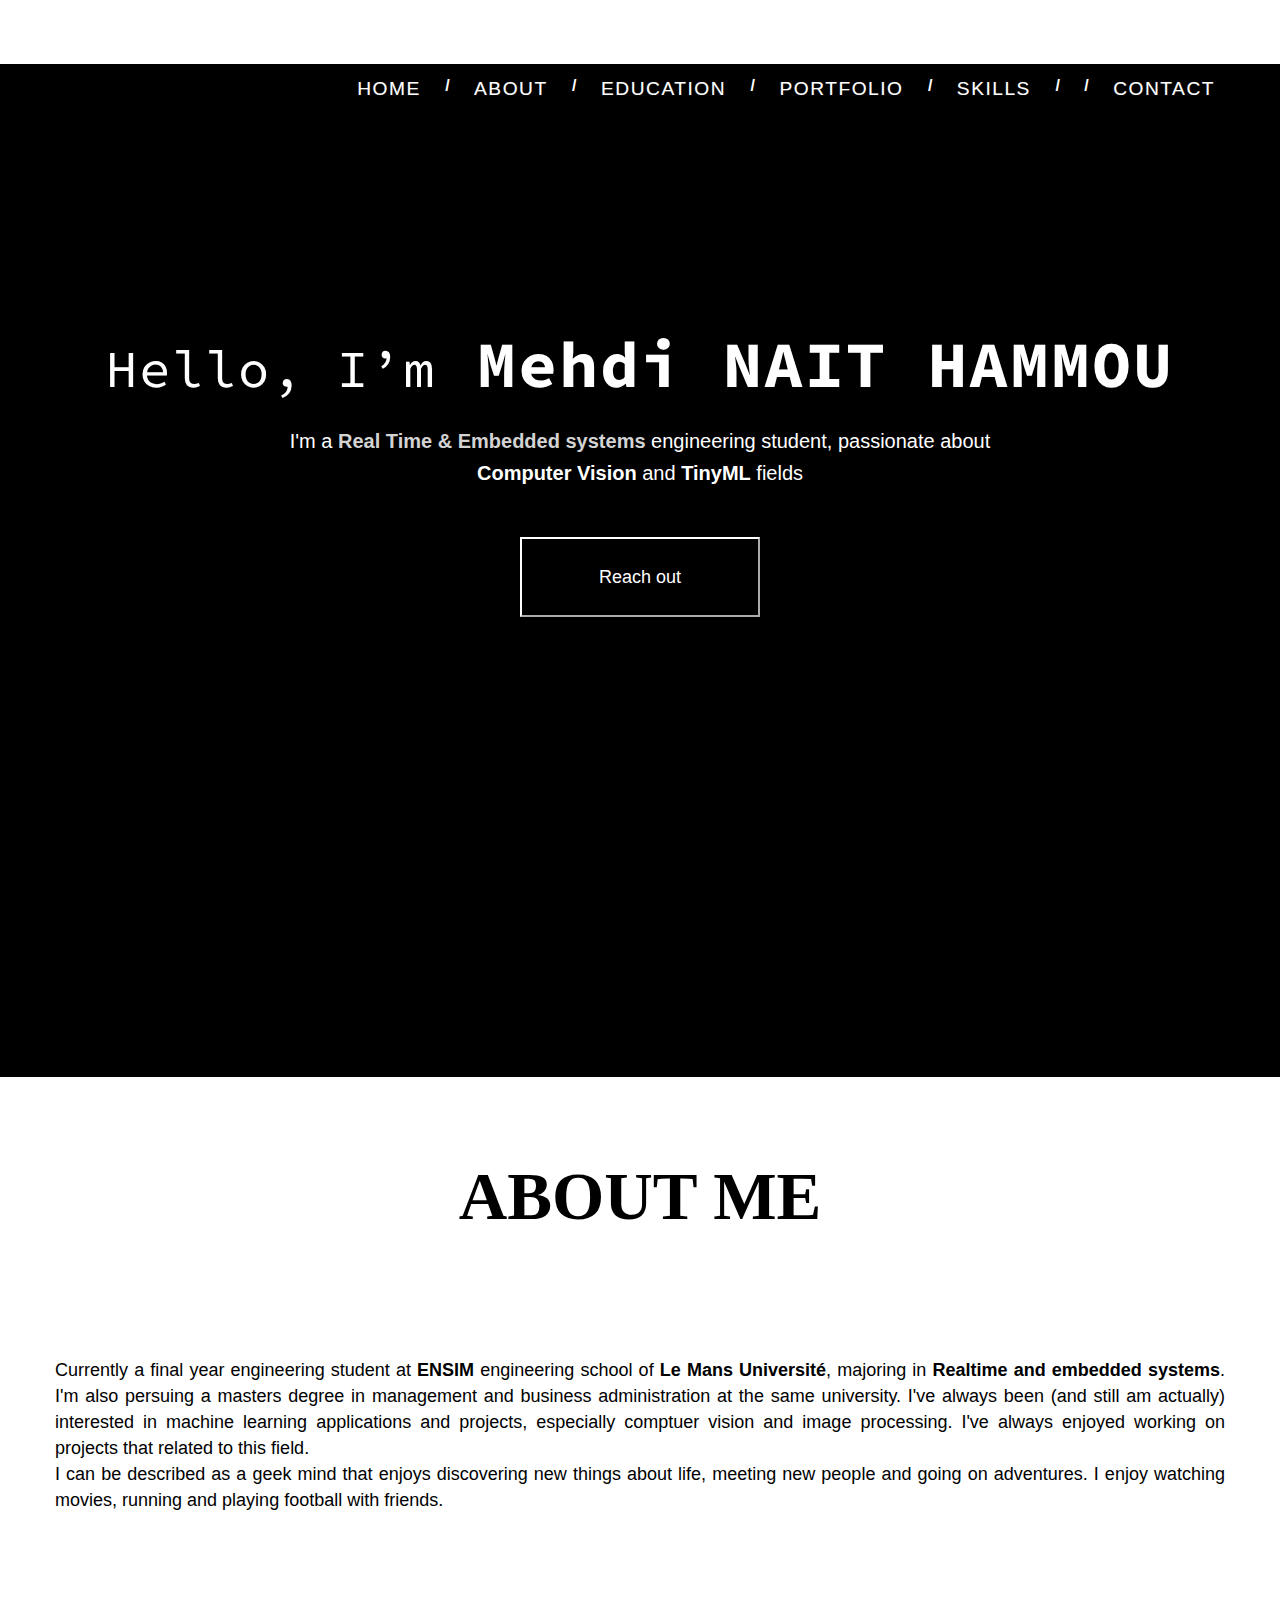
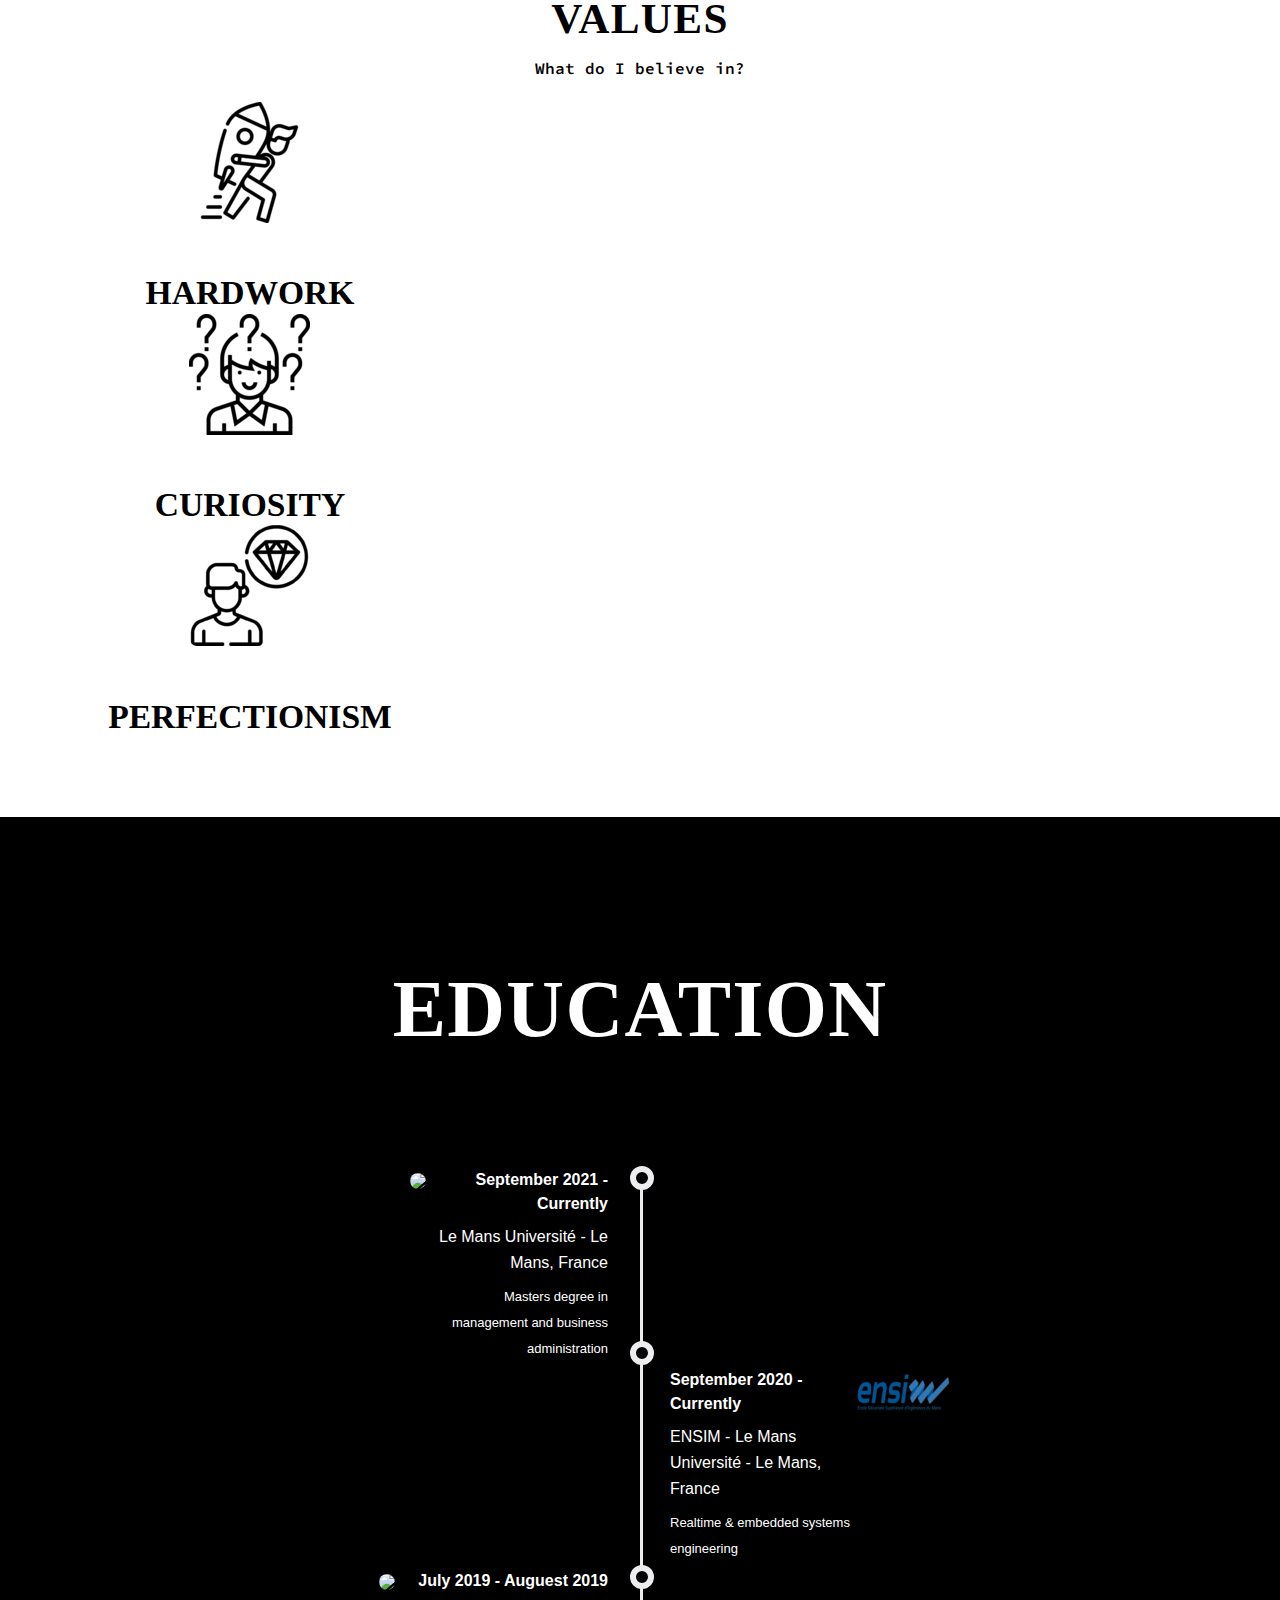
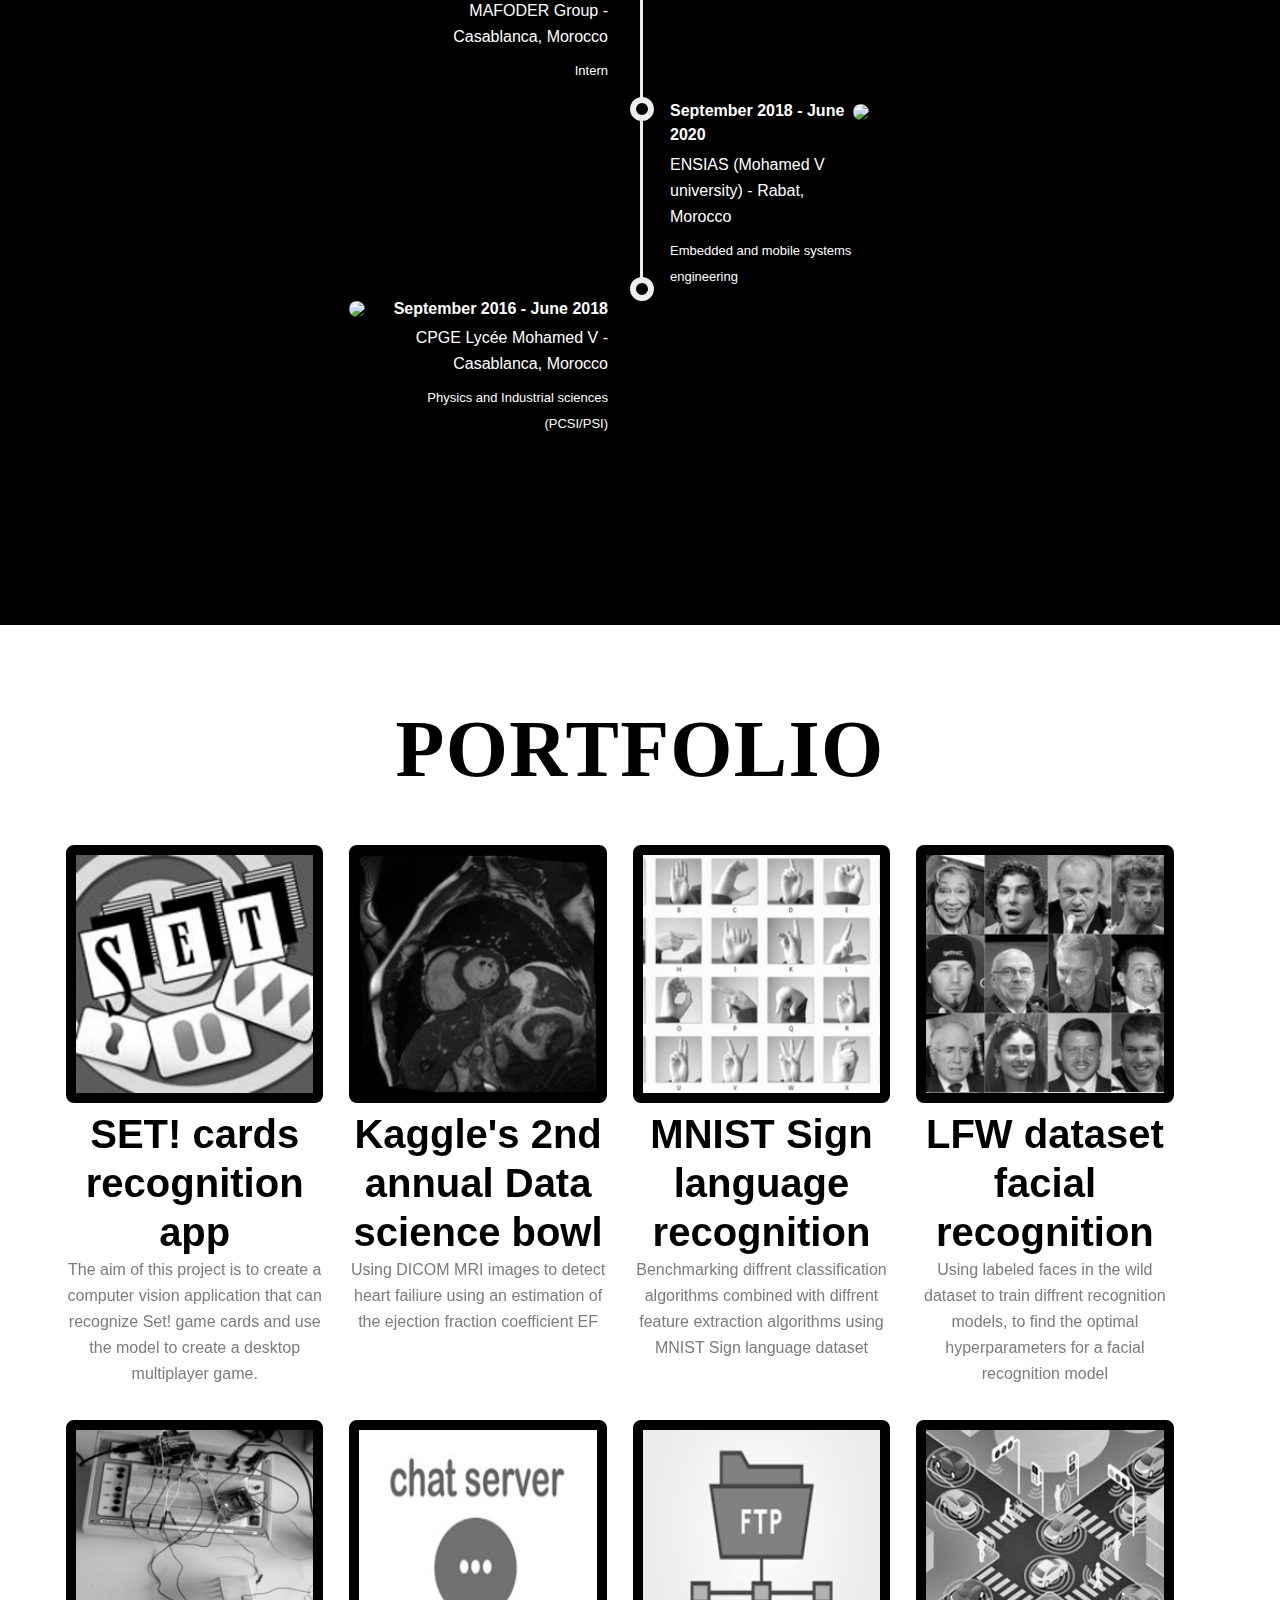
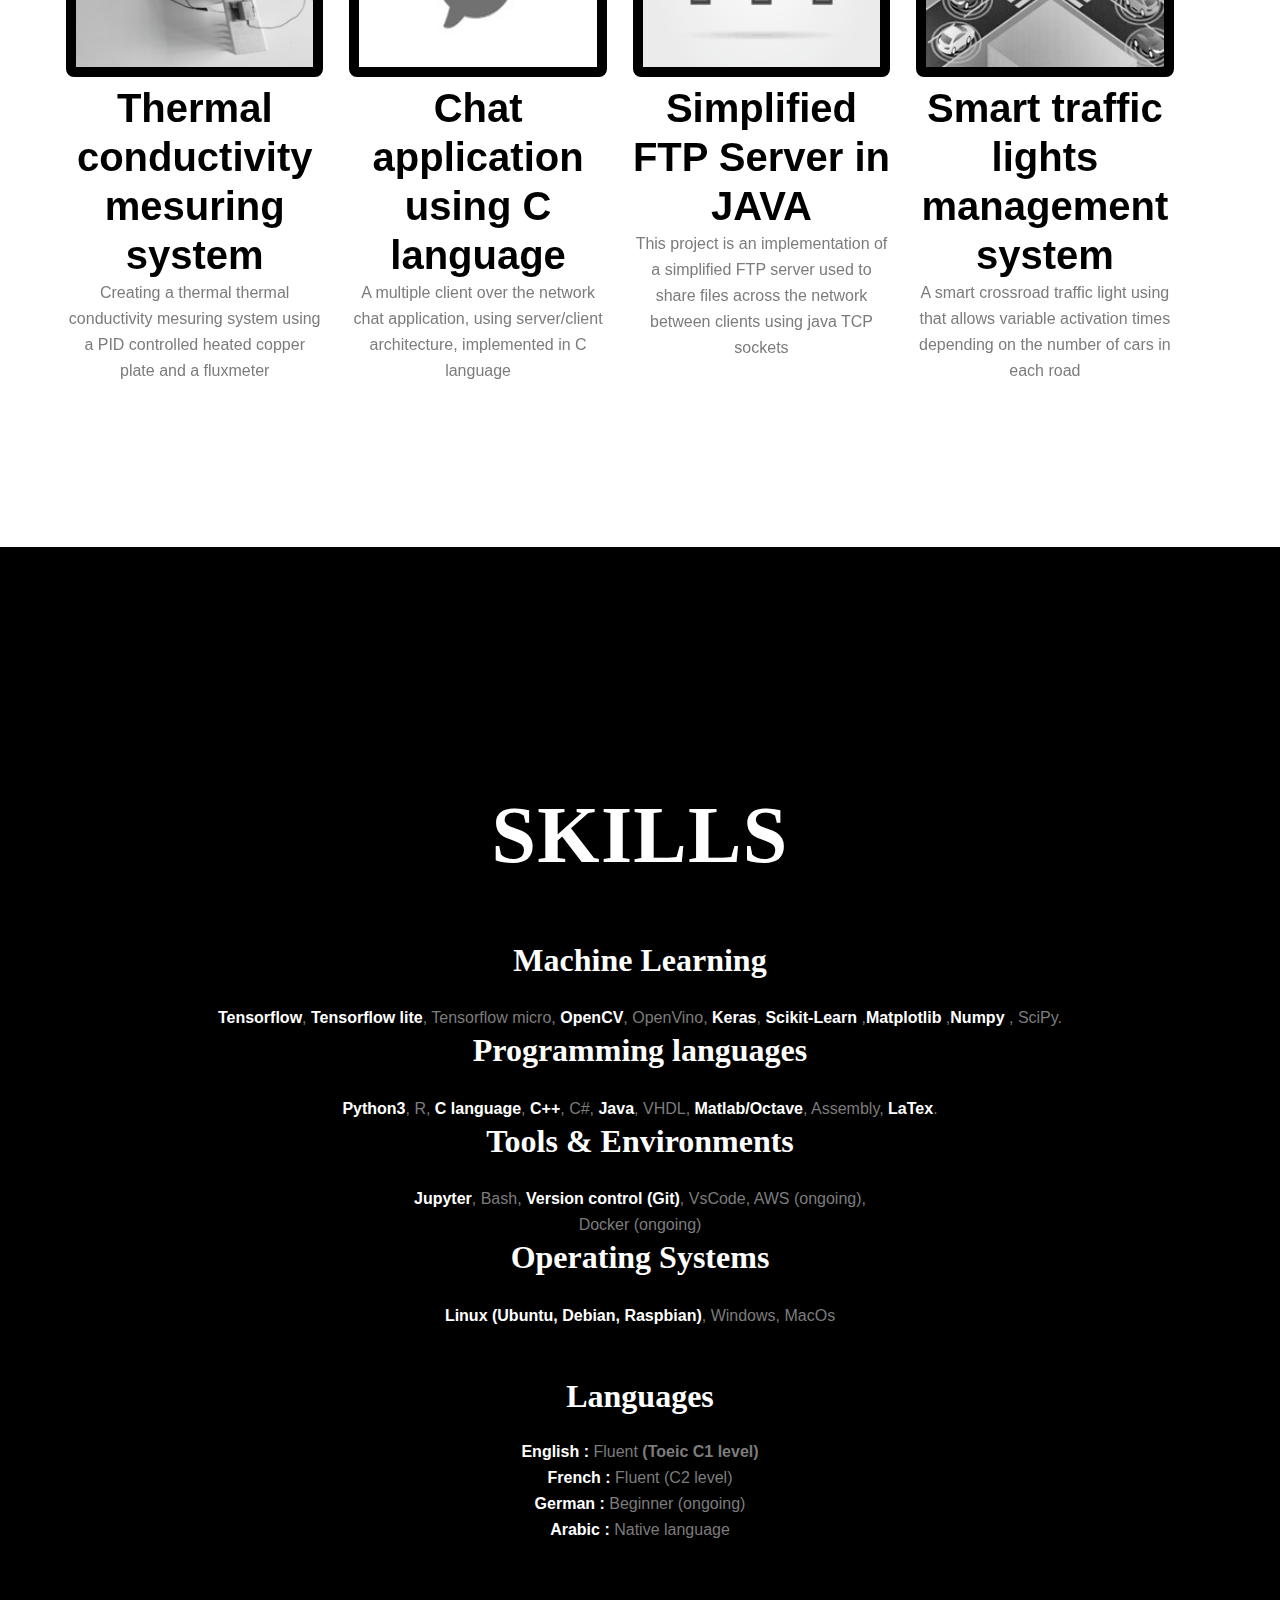
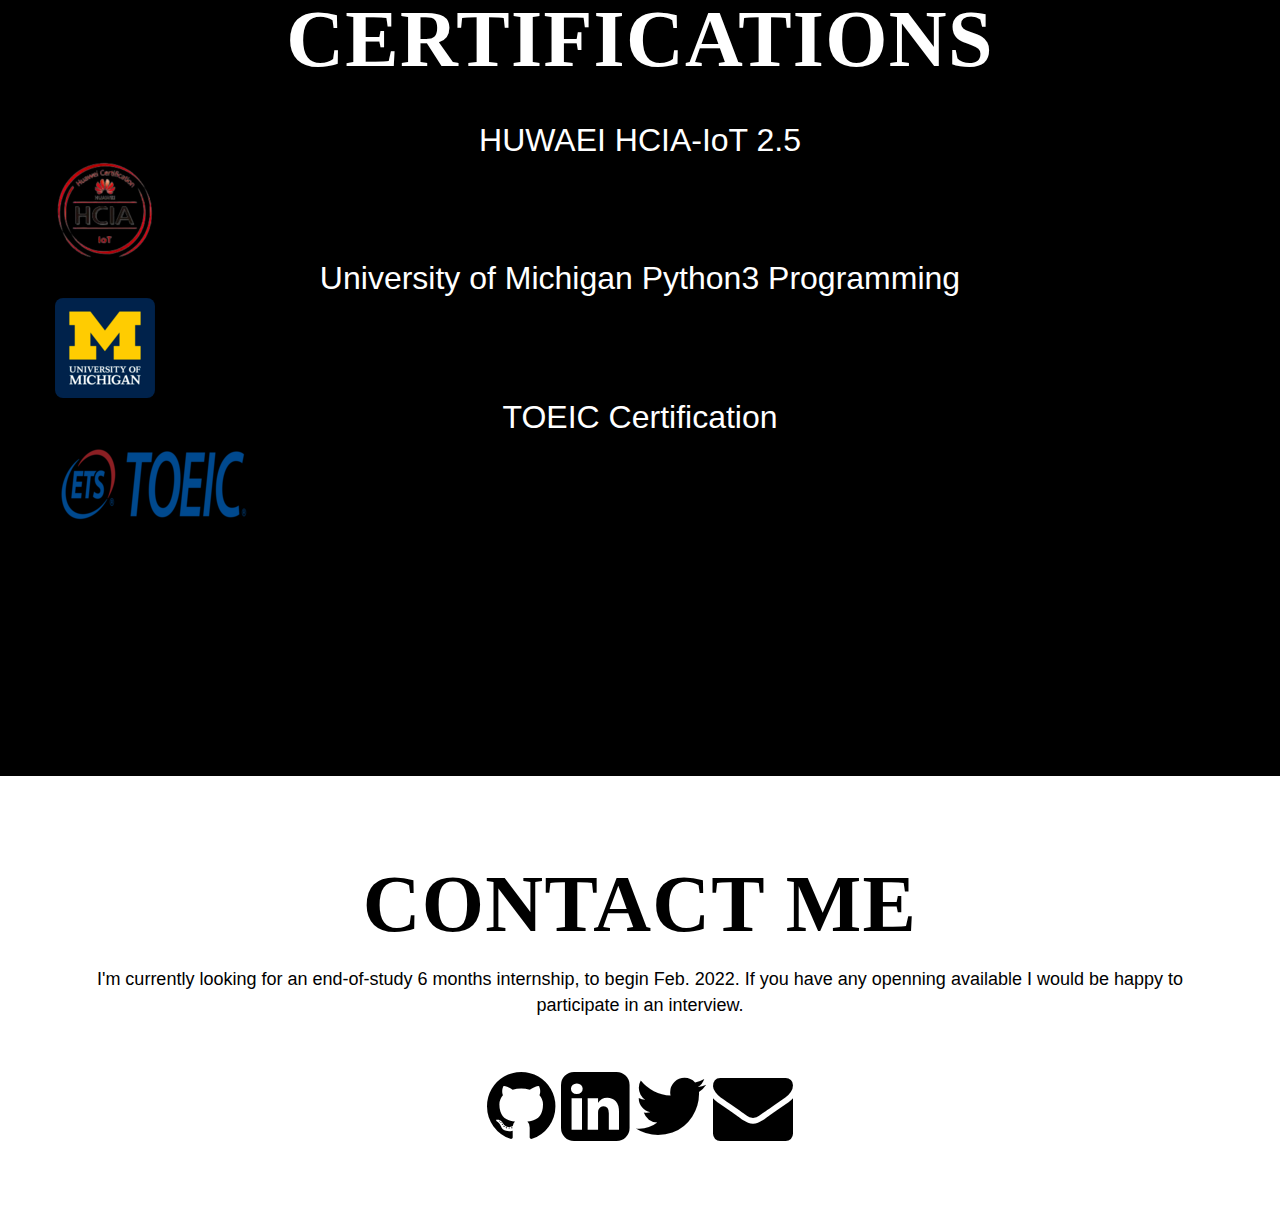
==== commit a1b84117: "removing a section pending modifications" ====
--- a/index.html
+++ b/index.html
@@ -1,744 +1,884 @@
-
-<!--
-Author: W3layouts
-Author URL: http://w3layouts.com
-License: Creative Commons Attribution 3.0 Unported
-License URL: http://creativecommons.org/licenses/by/3.0/
--->
 <!DOCTYPE html>
 <html>
-<head>
-<title>Mehdi NAIT HAMMOU - Portfolio</title>
-<link href="css/bootstrap.css" rel='stylesheet' type='text/css'/>
-<link href="css/style.css" rel="stylesheet" type="text/css" media="all"/>
-<link href="css/style-starter.css" rel="stylesheet" type="text/css" media="all"/>
-<link href="css/style-starter 2.css" rel="stylesheet" type="text/css" media="all"/>
-<link href="css/style-starter 2.css" rel="stylesheet" type="text/css" media="all"/>
-
-<link rel="stylesheet" href="https://cdn.jsdelivr.net/npm/bootstrap-icons@1.3.0/font/bootstrap-icons.css">
-<link rel="stylesheet" href="https://stackpath.bootstrapcdn.com/font-awesome/4.7.0/css/font-awesome.min.css">
-<link href='http://fonts.googleapis.com/css?family=Source+Code+Pro:200,300,400,500,600,700,900' rel='stylesheet' type='text/css'>
-<meta name="viewport" content="width=device-width, initial-scale=1">
-<meta name="keywords" content="Jalil Responsive web template, Bootstrap Web Templates, Flat Web Templates, Andriod Compatible web template, 
-Smartphone Compatible web template, free webdesigns for Nokia, Samsung, LG, SonyErricsson, Motorola web design" />
-<script type="application/x-javascript"> addEventListener("load", function() { setTimeout(hideURLbar, 0); }, false); function hideURLbar(){ window.scrollTo(0,1); } </script>
-<script src="js/jquery.min.js"> </script>
-<!---- start-smoth-scrolling---->
-		<script type="text/javascript" src="js/move-top.js"></script>
-		<script type="text/javascript" src="js/easing.js"></script>
-		<script type="text/javascript">
-			jQuery(document).ready(function($) {
-				$(".scroll").click(function(event){		
-					event.preventDefault();
-					$('html,body').animate({scrollTop:$(this.hash).offset().top},900);
-				});
-			});
-		</script>
- 	<!---- start-smoth-scrolling---->
-
-</head>
-<body>
-<!--body-->
-<div id="home" class="banner">
-	 <div class="container">
-		 <div class="top-header">		  
-				<div class="logo">
-					<a href="index.html"><img src="images/logo2.png" alt="" /></a>
-				</div>
-			  <div class="top-menu">
-					<span class="menu"> </span>
-				  <ul>
-				      <nav class="cl-effect-5">
-							<li><a class="active scroll"  href="#home"><span data-hover="HOME">Home</span></a></li> 
-							<li>/</li>
-							<li><a class="scroll" href="#about"><span data-hover="ABOUT">About</span></a></li>
-							<li>/</li>
-							<li><a class="scroll" href="#education"><span data-hover="Education">Education</span></a></li> 
-							<li>/</li>
-							<li><a class="scroll" href="#portfolio"><span data-hover="PORTFOLIO">Portfolio</span></a></li>
-							<li>/</li>
-							<li><a class="scroll" href="#skills"><span data-hover="skills">Skills</span></a></li> 
-							<li>/</li>
-							<li><a class="scroll" href="#references"><span data-hover="References">References</span></a></li> 
-							<li>/</li>
-							<li><a class="scroll" href="#contact"><span data-hover="CONTACT">Contact</span></a></li>
-					 </nav>
-				  </ul>			 	 
-			  </div>	
-				<!-- script-for-menu -->
-			 <script>
-				$("span.menu").click(function(){
-					$(".top-menu ul").slideToggle("slow" , function(){
-					});
-				});
-			 </script>
-			 <!-- script-for-menu -->
-			 <div class="clearfix"></div>			
-		 </div>	 
-		 <section class="w3l-main-banner">
-			<div class="banner-view">
-			  <div class="banner-info container">
-				<h3 class="banner-text"><small>Hello, I’m</small>
-					Mehdi NAIT HAMMOU
-				</h3>
-				<p class="mt-3 mb-5" style="color: white;"> I'm a <strong style="color: lightgray;">Real Time & Embedded systems</strong> engineering student, passionate about <b>Computer Vision</b> and <b>TinyML</b> fields</p><br>
-				  <button class="my_button" ><a class="a_button" href="https://www.linkedin.com/in/mehdi-nait-hammou/" target="_blank">Reach out</a></button>
-				  
-				  
-			  </div>
-			  
-			</div>
-		  
-			
-		  </section>
-			  
-	 </div>
-	 		 
-</div>
-
-<!---->
-<div id="about" class="about">
-	<div class="container">
-		<h2>ABOUT ME</h2>
-		<br><br><br><br>
-		<div  style="width: 55%; float:right">
-			<p class="p_about"> 
-				<br>
-				Currently a final year engineering student at <strong>ENSIM</strong> engineering school of <strong>Le Mans Université</strong>, majoring in <strong>Realtime and embedded systems</strong>.
-				I'm also persuing a masters degree in management and business administration at the same university. I've always been (and still am actually) interested in machine learning applications 
-				and projects, especially comptuer vision and image processing. I've always enjoyed working on projects that related to this field.
-				<br><br>
-
-				<p class="p_about">
-					I can be described as a geek mind that enjoyes discovering new things about life, meeting new people and going on adventures. I enjoy watching movies, running and playing football with
-					friends.
-				</p>
-			</p>
-		</div>
-		<div  style="width: 40%; float:left">
-			<img src="images/profil2.png" alt=""/>
-		</div>
-		
-		
-	</div>
-</div>
-
-
-
-<!---->
-<div id="service" class="service">
-	 <div class="container">
-		 <div class="service-head">
-		 <h3 style="font-size: 500%;">Values</h3>
-		 <h4 style="font-size: medium;letter-spacing: normal;word-spacing: normal;">What do I believe in?</h4>
-		 </div>
-		 <div class="service-grids">
-			 <div class="col-md-4 service-grid">
-				 <img src="images/hardwork.png" alt=""/>
-				 <h3>HARDWORK</h3>
-				 
-			 </div>
-			 <div class="col-md-4 service-grid">
-				 <img src="images/curiosity.png" alt=""/>
-				 <h3>CURIOSITY</h3>
-				 
-			 </div>
-			 <div class="col-md-4 service-grid">
-				 <img src="images/perfectionism.png" alt=""/>
-				 <h3>PERFECTIONISM</h3>
-			 </div>
-			 <div class="clearfix"></div>
-		 </div>		 
-	 </div>
-</div>
-
-
-<!---->
-<div id = "education" class="education">
- <!--/w3l-education-->
- <section  id="education">
-    <div class = "Job">
-		<div class="team-head">
-			<h3>Education</h3>
-			
-		</div>
-      <div class="w3l-educatiob-job-info mt-lg-5 mt-3 pt-lg-2">
-        <ul class="m-timeline">
-		  <li>
-			<a href="http://ecodroit.univ-lemans.fr/fr/index.html" target="_blank">
-				<div>
-					<div style="width: 30%; float:right">
-						<div class="m-timeline__date">
-							<span>September 2021 - Currently</span>
-							<p></p>
-					   </div>
-					   <p>Le Mans Université - Le Mans, France</p>
-					   <p style="font-size: small;">Masters degree in management and business administration</p>
-					   
-					 </div>
-					 
-					 <div style="width: 60%; float:right">
-						<img src="images/faculté.png">
-					 </div>
-				 </div>
-
-			</a>
-			<br>
-		  	<br>
-			<br>
-			<br>
-			<br>
-			<br>
-		  </li>
-		  
-          <li>
-            <div class="m-timeline__date">
-				<a href="http://ensim.univ-lemans.fr/fr/index.html" target="_blank">
-					<div>
-						<div style="width: 30%; float:left">
-						<div class="m-timeline__date">
-							<span>September 2020 - Currently</span>
-							<p></p>
-					   </div>
-					   <p>ENSIM - Le Mans Université - Le Mans, France</p>
-					   <p style="font-size: small;">Realtime & embedded systems engineering</p>
-					   
-					 </div>
-						 
-						 <div style="width: 70%; float:left">
-							<img src="images/ensim.png">
-						 </div>
-					 </div>
-					
-				</a>
+
+    <head>
+        <title>Mehdi NAIT HAMMOU - Portfolio</title>
+        <link href="css/bootstrap.css" rel='stylesheet' type='text/css'/>
+        <link href="css/style.css" rel="stylesheet" type="text/css" media="all"/>
+        <link href="css/style-starter.css" rel="stylesheet" type="text/css" media="all"/>
+        <link href="css/style-starter 2.css" rel="stylesheet" type="text/css" media="all"/>
+        <link href="css/style-starter 2.css" rel="stylesheet" type="text/css" media="all"/>
+        <link rel="icon" href="favicon.ico" type="image/x-icon">
+        <link rel="stylesheet" href="https://cdn.jsdelivr.net/npm/bootstrap-icons@1.3.0/font/bootstrap-icons.css">
+        <link rel="stylesheet" href="https://stackpath.bootstrapcdn.com/font-awesome/4.7.0/css/font-awesome.min.css">
+        <link href='http://fonts.googleapis.com/css?family=Source+Code+Pro:200,300,400,500,600,700,900' rel='stylesheet' type='text/css'>
+        <meta name="viewport" content="width=device-width, initial-scale=1">
+        <meta name="keywords" content="Jalil Responsive web template, Bootstrap Web Templates, Flat Web Templates, Andriod Compatible web template,
+                                                                                                                                                Smartphone Compatible web template, free webdesigns for Nokia, Samsung, LG, SonyErricsson, Motorola web design"/>
+        <script type="application/x-javascript">
+            addEventListener("load", function () {
+                setTimeout(hideURLbar, 0);
+            }, false);
+            function hideURLbar() {
+                window.scrollTo(0, 1);
+            }
+        </script>
+        <script src="js/jquery.min.js"></script>
+        <!---- start-smoth-scrolling---->
+        <script type="text/javascript" src="js/move-top.js"></script>
+        <script type="text/javascript" src="js/easing.js"></script>
+        <script type="text/javascript">
+            jQuery(document).ready(function ($) {
+                $(".scroll").click(function (event) {
+                    event.preventDefault();
+                    $('html,body').animate({
+                        scrollTop: $(this.hash).offset().top
+                    }, 900);
+                });
+            });
+        </script>
+        <!---- start-smoth-scrolling---->
+
+    </head>
+
+    <body>
+        <!--body-->
+        <div id="home" class="banner">
+            <div class="container">
+                <div class="top-header">
+                    <div class="logo">
+                        <a href="index.html"><img src="images/logo2.png" alt=""/></a>
+                    </div>
+                    <div class="top-menu">
+                        <span class="menu"></span>
+                        <ul>
+                            <nav class="cl-effect-5">
+                                <li>
+                                    <a class="active scroll" href="#home">
+                                        <span data-hover="HOME">Home</span>
+                                    </a>
+                                </li>
+                                <li>/</li>
+                                <li>
+                                    <a class="scroll" href="#about">
+                                        <span data-hover="ABOUT">About</span>
+                                    </a>
+                                </li>
+                                <li>/</li>
+                                <li>
+                                    <a class="scroll" href="#education">
+                                        <span data-hover="Education">Education</span>
+                                    </a>
+                                </li>
+                                <li>/</li>
+                                <li>
+                                    <a class="scroll" href="#portfolio">
+                                        <span data-hover="PORTFOLIO">Portfolio</span>
+                                    </a>
+                                </li>
+                                <li>/</li>
+                                <li>
+                                    <a class="scroll" href="#skills">
+                                        <span data-hover="skills">Skills</span>
+                                    </a>
+                                </li>
+                                <li>/</li>
+                                <!--
+                                    <li>
+                                    <a class="scroll" href="#references">
+                                        <span data-hover="References">References</span>
+                                    </a>
+                                </li>
+                                -->
+                                
+                                <li>/</li>
+                                <li>
+                                    <a class="scroll" href="#contact">
+                                        <span data-hover="CONTACT">Contact</span>
+                                    </a>
+                                </li>
+                            </nav>
+                        </ul>
+                    </div>
+                    <!-- script-for-menu -->
+                    <script>
+                        $("span.menu").click(function () {
+                            $(".top-menu ul").slideToggle("slow", function () {});
+                        });
+                    </script>
+                    <!-- script-for-menu -->
+                    <div class="clearfix"></div>
+                </div>
+                <section class="w3l-main-banner">
+                    <div class="banner-view">
+                        <div class="banner-info container">
+                            <h3 class="banner-text">
+                                <small>Hello, I’m</small>
+                                Mehdi NAIT HAMMOU
+                            </h3>
+                            <p class="mt-3 mb-5" style="color: white;">
+                                I'm a
+                                <strong style="color: lightgray;">Real Time &
+                                                                                                                                                                                                                                                                                                                                                                                                                                                								Embedded systems</strong>
+                                engineering student, passionate about
+                                <b>Computer Vision</b>
+                                and
+                                <b>TinyML</b>
+                                fields</p><br>
+                            <button class="my_button">
+                                <a class="a_button" href="https://www.linkedin.com/in/mehdi-nait-hammou/" target="_blank">Reach
+                                                                                                                                                                                                                                                                                                                                                                                                                                                								out</a>
+                            </button>
+
+
+                        </div>
+
+                    </div>
+
+
+                </section>
+
             </div>
-		  	<br>
-		  	<br>
-		  	<br>
-			<br>
-		  	<br>
-		  	<br>
-		  	<br>
-          </li>
-
-          <li>
-            <div class="m-timeline__date">
-				<a href="https://www.mafoder.com/" target="_blank">
-					<div>
-						<div style="width: 35%; float:right">
-							<div class="m-timeline__date">
-								<span>July 2019 - Auguest 2019</span>
-						   </div>
-						   <p> MAFODER Group - Casablanca, Morocco</p>
-						   <p style="font-size: small;">Intern</p>
-						 </div>
-						 
-						 <div style="width: 60%; float:right">
-							<img src="images/mafoder.png">
-						 </div>
-					 </div>
-				</a>
+
+        </div>
+
+        <!---->
+        <div id="about" class="about">
+            <div class="container">
+                <h2>ABOUT ME</h2>
+                <br><br><br><br/>
+                <div class="inner">
+                    <img src="images/profil2.png" alt=""/>
+                    <div class="text-container">
+                        <p class="p_about">
+                            Currently a final year engineering student at
+                            <strong>ENSIM</strong>
+                            engineering school of
+                            <strong>Le Mans Université</strong>, majoring in
+                            <strong>Realtime and embedded systems</strong>.
+                                                                                                                                                                                                                                                                                                                                                                                                						I'm also persuing a masters degree in management and business administration at the same
+                                                                                                                                                                                                                                                                                                                                                                                                						university. I've always been (and still am actually) interested in machine learning applications
+                                                                                                                                                                                                                                                                                                                                                                                                						and projects, especially comptuer vision and image processing. I've always enjoyed working on
+                                                                                                                                                                                                                                                                                                                                                                                                						projects that related to this field.
+                        </p>
+
+                        <p class="p_about">
+                            I can be described as a geek mind that enjoys discovering new things about life, meeting new
+                                                                                                                                                                                                                                                                                                                                                						people and going on adventures. I enjoy watching movies, running and playing football with
+                                                                                                                                                                                                                                                                                                                                                						friends.
+
+                        </p>
+                    </div>
+                </div>
+
             </div>
-			<br>
-			<br>
-			<br>
-			<br>
-          </li>
-
-          <li>
-             <div class="m-timeline__date">
-				<a href="http://ensias.um5.ac.ma/" target="_blank">
-					<div>
-						<div style="width: 30%; float:left">
-							<div class="m-timeline__date">
-								<span>September 2018 - June 2020</span>
-						   </div>
-						   <p> ENSIAS (Mohamed V university) - Rabat, Morocco</p>
-						   <p style="font-size: small;">Embedded and mobile systems engineering</p>
-						 </div>
-						 
-						 <div style="width: 70%; float:left">
-							<img src="images/ENSIAS.png">
-						 </div>
-					 </div>
-					
-				</a>
+        </div>
+
+
+        <!---->
+        <div id="service" class="service">
+            <div class="container">
+                <div class="service-head">
+                    <h3>VALUES</h3>
+                    <h4 style="font-size: medium;letter-spacing: normal;word-spacing: normal;">What do I believe in?</h4>
+                </div>
+                <div class="service-grids">
+                    <div class="col-md-4 service-grid">
+                        <img src="images/hardwork.png" alt=""/>
+                        <h3>HARDWORK</h3>
+
+                    </div>
+                    <div class="col-md-4 service-grid">
+                        <img src="images/curiosity.png" alt=""/>
+                        <h3>CURIOSITY</h3>
+
+                    </div>
+                    <div class="col-md-4 service-grid">
+                        <img src="images/perfectionism.png" alt=""/>
+                        <h3>PERFECTIONISM</h3>
+                    </div>
+                    <div class="clearfix"></div>
+                </div>
             </div>
-		  	<br>
-		  	<br>
-			<br>
-		  	<br>
-		  	<br>
-		  	<br>
-          </li>
-
-          <li>
-            <div class="m-timeline__date">
-				<a href="http://www.cpge.ac.ma/" target="_blank">
-					<div>
-						<div style="width: 40%; float:right">
-							<div class="m-timeline__date">
-								<span>September 2016 - June 2018</span>
-						   </div>
-						   <p>CPGE Lycée Mohamed V - Casablanca, Morocco</p>
-						   <p style="font-size: small;">Physics and Industrial sciences (PCSI/PSI)</p>
-						 </div>
-						 
-						 <div style="width: 60%; float:right">
-							<img src="images/cpge.png">
-						 </div>
-					 </div>
-				</a>
+        </div>
+
+
+        <!---->
+        <div
+            id="education" class="education">
+            <!--/w3l-education-->
+            <section id="education">
+                <div class="Job">
+                    <div class="team-head">
+                        <h3>EDUCATION</h3>
+
+                    </div>
+                    <div class="w3l-educatiob-job-info mt-lg-5 mt-3 pt-lg-2">
+                        <ul class="m-timeline">
+                            <li>
+                                <a href="http://ecodroit.univ-lemans.fr/fr/index.html" target="_blank">
+                                    <div>
+                                        <div style="width: 30%; float:right">
+                                            <div class="m-timeline__date">
+                                                <span>September 2021 - Currently</span>
+                                                <p></p>
+                                            </div>
+                                            <p>Le Mans Université - Le Mans, France</p>
+                                            <p style="font-size: small;">Masters degree in management and business
+                                                                                                                                                                                                                                                                                                                                                                                                                                                                                                                                                                                                											administration</p>
+
+                                        </div>
+
+                                        <div style="width: 60%; float:right">
+                                            <img src="images/faculté.png">
+                                        </div>
+                                    </div>
+
+                                </a>
+                                <br>
+                                <br>
+                                <br>
+                                <br>
+                                <br>
+                                <br>
+                            </li>
+
+                            <li>
+                                <div class="m-timeline__date">
+                                    <a href="http://ensim.univ-lemans.fr/fr/index.html" target="_blank">
+                                        <div>
+                                            <div style="width: 30%; float:left">
+                                                <div class="m-timeline__date">
+                                                    <span>September 2020 - Currently</span>
+                                                    <p></p>
+                                                </div>
+                                                <p>ENSIM - Le Mans Université - Le Mans, France</p>
+                                                <p style="font-size: small;">Realtime & embedded systems engineering</p>
+
+                                            </div>
+
+                                            <div style="width: 70%; float:left">
+                                                <img src="images/ensim.png">
+                                            </div>
+                                        </div>
+
+                                    </a>
+                                </div>
+                                <br>
+                                <br>
+                                <br>
+                                <br>
+                                <br>
+                                <br>
+                                <br>
+                            </li>
+
+                            <li>
+                                <div class="m-timeline__date">
+                                    <a href="https://www.mafoder.com/" target="_blank">
+                                        <div>
+                                            <div style="width: 35%; float:right">
+                                                <div class="m-timeline__date">
+                                                    <span>July 2019 - Auguest 2019</span>
+                                                </div>
+                                                <p>
+                                                    MAFODER Group - Casablanca, Morocco</p>
+                                                <p style="font-size: small;">Intern</p>
+                                            </div>
+
+                                            <div style="width: 60%; float:right">
+                                                <img src="images/mafoder.png">
+                                            </div>
+                                        </div>
+                                    </a>
+                                </div>
+                                <br>
+                                <br>
+                                <br>
+                                <br>
+                            </li>
+
+                            <li>
+                                <div class="m-timeline__date">
+                                    <a href="http://ensias.um5.ac.ma/" target="_blank">
+                                        <div>
+                                            <div style="width: 30%; float:left">
+                                                <div class="m-timeline__date">
+                                                    <span>September 2018 - June 2020</span>
+                                                </div>
+                                                <p>
+                                                    ENSIAS (Mohamed V university) - Rabat, Morocco</p>
+                                                <p style="font-size: small;">Embedded and mobile systems engineering</p>
+                                            </div>
+
+                                            <div style="width: 70%; float:left">
+                                                <img src="images/ENSIAS.png">
+                                            </div>
+                                        </div>
+
+                                    </a>
+                                </div>
+                                <br>
+                                <br>
+                                <br>
+                                <br>
+                                <br>
+                                <br>
+                            </li>
+
+                            <li>
+                                <div class="m-timeline__date">
+                                    <a href="http://www.cpge.ac.ma/" target="_blank">
+                                        <div>
+                                            <div style="width: 40%; float:right">
+                                                <div class="m-timeline__date">
+                                                    <span>September 2016 - June 2018</span>
+                                                </div>
+                                                <p>CPGE Lycée Mohamed V - Casablanca, Morocco</p>
+                                                <p style="font-size: small;">Physics and Industrial sciences (PCSI/PSI)</p>
+                                            </div>
+
+                                            <div style="width: 60%; float:right">
+                                                <img src="images/cpge.png">
+                                            </div>
+                                        </div>
+                                    </a>
+                                </div>
+                                <br>
+                                <br>
+                                <br>
+                                <br>
+                            </li>
+
+
+                        </ul>
+                    </div>
+                </div>
+            </section>
+            <!--//w3l-education-->
+        </div>
+
+        <!---->
+        <script src="js/jquery.min.js"></script>
+        <script src="js/responsiveslides.min.js"></script>
+        <script>
+            // You can also use "$(window).load(function() {"
+            $(function () {
+                $("#slider2").responsiveSlides({auto: true, pager: true, speed: 300, namespace: "callbacks"});
+            });
+        </script>
+        <link rel="stylesheet" type="text/css" href="css/magnific-popup.css">
+
+
+        <div id="portfolio" class="portfolio">
+            <div class="container">
+                <h3>PORTFOLIO</h3>
+                <div class="slider">
+                    <ul class="rslides" id="slider2">
+                        <li>
+                            <div class="works main">
+                                <div class="gallery-box">
+
+                                    <div id="nivo-lightbox-demo">
+                                        <p>
+                                            <a href="https://github.com/mehdi-nait/Set-Game-app" data-lightbox-gallery="gallery1" id="nivo-lightbox-demo" target="_blank">
+                                                <span class="rollover1"></span>
+                                                <span class="rollover2"></span>
+                                            </a>
+                                        </p>
+                                    </div>
+                                    <img src="images/Set.png" alt="">
+                                    <a href="https://github.com/mehdi-nait/Set-Game-app" target="_blank">
+                                        <h1 id="titre">SET! cards recognition app</h>
+                                    </a>
+
+                                    <br>
+                                    <a href="https://github.com/mehdi-nait/Set-Game-app" target="_blank">
+                                        <p>The aim of this project is to create a computer vision application that can
+                                                                                                                                                                                                                                                                                                                                                                                                                                                                                                                                                										recognize Set! game cards and use the model to create a desktop multiplayer
+                                                                                                                                                                                                                                                                                                                                                                                                                                                                                                                                                										game.</p>
+                                    </a>
+
+                                </div>
+
+                                <div class="gallery-box">
+                                    <div id="nivo-lightbox-demo">
+                                        <p>
+                                            <a href="https://github.com/mehdi-nait/Heart-Failure-Symptomes-detection" data-lightbox-gallery="gallery1" id="nivo-lightbox-demo" target="_blank">
+                                                <span class="rollover1"></span>
+                                                <span class="rollover2"></span>
+                                            </a>
+                                        </p>
+                                    </div>
+                                    <img src="images/kaggle.gif" alt="">
+
+                                    <a href="https://github.com/mehdi-nait/Heart-Failure-Symptomes-detection" target="_blank">
+                                        <h1 id="titre">Kaggle's 2nd annual Data science bowl</h>
+                                        <br>
+
+                                        <p>Using DICOM MRI images to detect heart failiure using an estimation of the
+                                                                                                                                                                                                                                                                                                                                                                                                                                                                                                                                                											ejection fraction coefficient EF</p>
+                                    </a>
+
+                                </div>
+
+                                <div class="gallery-box">
+                                    <div id="nivo-lightbox-demo">
+                                        <p>
+                                            <a href="https://github.com/mehdi-nait/MNIST-sign-language-classifier" data-lightbox-gallery="gallery1" id="nivo-lightbox-demo" target="_blank">
+                                                <span class="rollover1"></span>
+                                                <span class="rollover2"></span>
+                                            </a>
+                                        </p>
+                                    </div>
+                                    <img src="images/sign language.jpg" alt="">
+
+                                    <a href="https://github.com/mehdi-nait/MNIST-sign-language-classifier" target="_blank">
+                                        <h1 id="titre">MNIST Sign language recognition</h>
+                                        <br>
+
+                                        <p>Benchmarking diffrent classification algorithms combined with diffrent
+                                                                                                                                                                                                                                                                                                                                                                                                                                                                                                                                                											feature extraction algorithms using MNIST Sign language dataset</p>
+                                    </a>
+
+                                </div>
+
+                                <div class="gallery-box">
+                                    <div id="nivo-lightbox-demo">
+                                        <p>
+                                            <a href="https://github.com/mehdi-nait/Facial-recognition" data-lightbox-gallery="gallery1" id="nivo-lightbox-demo" target="_blank">
+                                                <span class="rollover1"></span>
+                                                <span class="rollover2"></span>
+                                            </a>
+                                        </p>
+                                    </div>
+                                    <img src="images/facial recognition.png" alt="">
+
+                                    <a href="https://github.com/mehdi-nait/Facial-recognition" target="_blank">
+                                        <h1 id="titre">LFW dataset facial recognition</h>
+                                        <br>
+
+                                        <p>Using labeled faces in the wild dataset to train diffrent recognition models,
+                                                                                                                                                                                                                                                                                                                                                                                                                                                                                                                                                											to find the optimal hyperparameters for a facial recognition model</p>
+                                    </a>
+
+                                </div>
+
+                                <div class="gallery-box">
+                                    <div id="nivo-lightbox-demo">
+                                        <p>
+                                            <a href="https://github.com/mehdi-nait/Projet_Automatique" data-lightbox-gallery="gallery1" id="nivo-lightbox-demo" target="_blank">
+                                                <span class="rollover1"></span>
+                                                <span class="rollover2"></span>
+                                            </a>
+                                        </p>
+                                    </div>
+                                    <img src="images/automatique.png" alt="">
+                                    <a href="https://github.com/mehdi-nait/Projet_Automatique" target="_blank">
+                                        <h1 id="titre">Thermal conductivity mesuring system</h>
+                                        <br>
+
+                                        <p>Creating a thermal thermal conductivity mesuring system using a PID
+                                                                                                                                                                                                                                                                                                                                                                                                                                                                                                                                                											controlled heated copper plate and a fluxmeter</p>
+
+
+                                    </a>
+                                </div>
+                                <div class="gallery-box">
+                                    <div id="nivo-lightbox-demo">
+                                        <p>
+                                            <a href="https://github.com/mehdi-nait/Client-Server-chat-app" data-lightbox-gallery="gallery1" id="nivo-lightbox-demo" target="_blank">
+                                                <span class="rollover1"></span>
+                                                <span class="rollover2"></span>
+                                            </a>
+                                        </p>
+                                    </div>
+                                    <img src="images/chat.jpg" alt="">
+                                    <a href="https://github.com/mehdi-nait/Client-Server-chat-app" target="_blank">
+                                        <h1 id="titre">Chat application using C language</h>
+                                        <br>
+
+                                        <p>A multiple client over the network chat application, using server/client
+                                                                                                                                                                                                                                                                                                                                                                                                                                                                                                                                                											architecture, implemented in C language</p>
+
+                                    </a>
+                                </div>
+
+                                <div class="gallery-box">
+                                    <div id="nivo-lightbox-demo">
+                                        <p>
+                                            <a href="https://github.com/mehdi-nait/Mini-FTP-Server" data-lightbox-gallery="gallery1" id="nivo-lightbox-demo" target="_blank">
+                                                <span class="rollover1"></span>
+                                                <span class="rollover2"></span>
+                                            </a>
+                                        </p>
+                                    </div>
+                                    <img src="images/ftp.png" alt="">
+                                    <a href="https://github.com/mehdi-nait/Mini-FTP-Server" target="_blank">
+                                        <h1 id="titre">Simplified FTP Server in JAVA</h>
+                                        <br>
+
+                                        <p>This project is an implementation of a simplified FTP server used to share
+                                                                                                                                                                                                                                                                                                                                                                                                                                                                                                                                                											files across the network between clients using java TCP sockets</p>
+                                    </a>
+
+                                </div>
+                                <div class="gallery-box">
+                                    <div id="nivo-lightbox-demo">
+                                        <p>
+                                            <a href="#" data-lightbox-gallery="gallery1" id="nivo-lightbox-demo" target="_blank">
+                                                <span class="rollover1"></span>
+                                                <span class="rollover2"></span>
+                                            </a>
+                                        </p>
+                                    </div>
+                                    <img src="images/traffic.jpg" alt="">
+                                    <a href="#" data-lightbox-gallery="gallery1" target="_blank">
+                                        <h1 id="titre">Smart traffic lights management system</h>
+                                        <br>
+
+                                        <p>A smart crossroad traffic light using that allows variable activation times
+                                                                                                                                                                                                                                                                                                                                                                                                                                                                                                                                                											depending on the number of cars in each road</p>
+                                    </a>
+
+                                </div>
+                                <div class="clearfix"></div>
+                            </div>
+                        </li>
+                        <!--li>
+                                                                                                                                                                                                                                                                                                					 <div class="works main">						  
+                                                                                                                                                                                                                                                                                                						  <div class="gallery-box">
+                                                                                                                                                                                                                                                                                                								<div id="nivo-lightbox-demo"> <p> <a href="images/p3.jpg" data-lightbox-gallery="gallery1" id="nivo-lightbox-demo"> <span class="rollover1"> </span><span class="rollover2"> </span></a> </p></div>     
+                                                                                                                                                                                                                                                                                                								<img src="images/p3.jpg" alt="">
+                                                                                                                                                                                                                                                                                                						  </div>
+                                                                                                                                                                                                                                                                                                						  <div class="gallery-box">
+                                                                                                                                                                                                                                                                                                								<div id="nivo-lightbox-demo"> <p> <a href="images/p7.jpg" data-lightbox-gallery="gallery1" id="nivo-lightbox-demo"> <span class="rollover1"> </span><span class="rollover2"> </span></a> </p></div>     
+                                                                                                                                                                                                                                                                                                								<img src="images/p7.jpg" alt="">
+                                                                                                                                                                                                                                                                                                						  </div>
+                                                                                                                                                                                                                                                                                                						  <div class="gallery-box">
+                                                                                                                                                                                                                                                                                                								<div id="nivo-lightbox-demo"> <p> <a href="images/p6.jpg" data-lightbox-gallery="gallery1" id="nivo-lightbox-demo">  <span class="rollover1"> </span></a> </p></div>     
+                                                                                                                                                                                                                                                                                                							    <img src="images/p6.jpg" alt="">
+                                                                                                                                                                                                                                                                                                						  </div>
+                                                                                                                                                                                                                                                                                                						  <div class="gallery-box">
+                                                                                                                                                                                                                                                                                                								<div id="nivo-lightbox-demo"> <p> <a href="images/p4.jpg" data-lightbox-gallery="gallery1" id="nivo-lightbox-demo">  <span class="rollover1"> </span></a> </p></div>     
+                                                                                                                                                                                                                                                                                                								<img src="images/p4.jpg" alt="">
+                                                                                                                                                                                                                                                                                                						  </div>
+                                                                                                                                                                                                                                                                                                						  <div class="gallery-box">
+                                                                                                                                                                                                                                                                                                								<div id="nivo-lightbox-demo"> <p> <a href="images/p5.jpg" data-lightbox-gallery="gallery1" id="nivo-lightbox-demo">  <span class="rollover1"> </span></a> </p></div>     
+                                                                                                                                                                                                                                                                                                								<img src="images/p5.jpg" alt="">
+                                                                                                                                                                                                                                                                                                						  </div>
+                                                                                                                                                                                                                                                                                                						  <div class="gallery-box">
+                                                                                                                                                                                                                                                                                                								<div id="nivo-lightbox-demo"> <p> <a href="images/p1.jpg" data-lightbox-gallery="gallery1" id="nivo-lightbox-demo">  <span class="rollover1"> </span></a> </p></div>     
+                                                                                                                                                                                                                                                                                                								<img src="images/p1.jpg" alt="">
+                                                                                                                                                                                                                                                                                                						  </div>
+                                                                                                                                                                                                                                                                                                						  <div class="gallery-box">
+                                                                                                                                                                                                                                                                                                								<div id="nivo-lightbox-demo"> <p> <a href="images/p2.jpg" data-lightbox-gallery="gallery1" id="nivo-lightbox-demo">  <span class="rollover1"> </span></a> </p></div>     
+                                                                                                                                                                                                                                                                                                								<img src="images/p2.jpg" alt="">
+                                                                                                                                                                                                                                                                                                						  </div>
+                                                                                                                                                                                                                                                                                                						  <div class="gallery-box">
+                                                                                                                                                                                                                                                                                                								<div id="nivo-lightbox-demo"> <p> <a href="images/p7.jpg" data-lightbox-gallery="gallery1" id="nivo-lightbox-demo">  <span class="rollover1"> </span></a> </p></div>     
+                                                                                                                                                                                                                                                                                                								<img src="images/p7.jpg" alt="">
+                                                                                                                                                                                                                                                                                                						  </div>
+                                                                                                                                                                                                                                                                                                						 <div class="clearfix"></div>
+                                                                                                                                                                                                                                                                                                					  </div>				
+                                                                                                                                                                                                                                                                                                				  </li-->
+                        <!--li>
+                                                                                                                                                                                                                                                                                                					 <div class="works main">						  
+                                                                                                                                                                                                                                                                                                						  <div class="gallery-box">
+                                                                                                                                                                                                                                                                                                								<div id="nivo-lightbox-demo"> <p> <a href="images/p7.jpg" data-lightbox-gallery="gallery1" id="nivo-lightbox-demo"> <span class="rollover1"> </span><span class="rollover2"> </span></a> </p></div>     
+                                                                                                                                                                                                                                                                                                								<img src="images/p7.jpg" alt="">
+                                                                                                                                                                                                                                                                                                								
+                                                                                                                                                                                                                                                                                                						  </div>
+                                                                                                                                                                                                                                                                                                						  <div class="gallery-box">
+                                                                                                                                                                                                                                                                                                								<div id="nivo-lightbox-demo"> <p> <a href="images/p4.jpg" data-lightbox-gallery="gallery1" id="nivo-lightbox-demo"> <span class="rollover1"> </span><span class="rollover2"> </span></a> </p></div>     
+                                                                                                                                                                                                                                                                                                								<img src="images/p4.jpg" alt="">
+                                                                                                                                                                                                                                                                                                						  </div>
+                                                                                                                                                                                                                                                                                                						  <div class="gallery-box">
+                                                                                                                                                                                                                                                                                                								<div id="nivo-lightbox-demo"> <p> <a href="images/p5.jpg" data-lightbox-gallery="gallery1" id="nivo-lightbox-demo">  <span class="rollover1"> </span></a> </p></div>     
+                                                                                                                                                                                                                                                                                                							    <img src="images/p5.jpg" alt="">
+                                                                                                                                                                                                                                                                                                						  </div>
+                                                                                                                                                                                                                                                                                                						  <div class="gallery-box">
+                                                                                                                                                                                                                                                                                                								<div id="nivo-lightbox-demo"> <p> <a href="images/p3.jpg" data-lightbox-gallery="gallery1" id="nivo-lightbox-demo">  <span class="rollover1"> </span></a> </p></div>     
+                                                                                                                                                                                                                                                                                                								<img src="images/p3.jpg" alt="">
+                                                                                                                                                                                                                                                                                                						  </div>
+                                                                                                                                                                                                                                                                                                						  <div class="gallery-box">
+                                                                                                                                                                                                                                                                                                								<div id="nivo-lightbox-demo"> <p> <a href="images/p1.jpg" data-lightbox-gallery="gallery1" id="nivo-lightbox-demo">  <span class="rollover1"> </span></a> </p></div>     
+                                                                                                                                                                                                                                                                                                								<img src="images/p1.jpg" alt="">
+                                                                                                                                                                                                                                                                                                						  </div>
+                                                                                                                                                                                                                                                                                                						  <div class="gallery-box">
+                                                                                                                                                                                                                                                                                                								<div id="nivo-lightbox-demo"> <p> <a href="images/p7.jpg" data-lightbox-gallery="gallery1" id="nivo-lightbox-demo">  <span class="rollover1"> </span></a> </p></div>     
+                                                                                                                                                                                                                                                                                                								<img src="images/p7.jpg" alt="">
+                                                                                                                                                                                                                                                                                                						  </div>
+                                                                                                                                                                                                                                                                                                						  <div class="gallery-box">
+                                                                                                                                                                                                                                                                                                								<div id="nivo-lightbox-demo"> <p> <a href="images/p6.jpg" data-lightbox-gallery="gallery1" id="nivo-lightbox-demo">  <span class="rollover1"> </span></a> </p></div>     
+                                                                                                                                                                                                                                                                                                								<img src="images/p6.jpg" alt="">
+                                                                                                                                                                                                                                                                                                						  </div>
+                                                                                                                                                                                                                                                                                                						  <div class="gallery-box">
+                                                                                                                                                                                                                                                                                                								<div id="nivo-lightbox-demo"> <p> <a href="images/p2.jpg" data-lightbox-gallery="gallery1" id="nivo-lightbox-demo">  <span class="rollover1"> </span></a> </p></div>     
+                                                                                                                                                                                                                                                                                                								<img src="images/p2.jpg" alt="">
+                                                                                                                                                                                                                                                                                                						  </div>
+                                                                                                                                                                                                                                                                                                						 <div class="clearfix"></div>
+                                                                                                                                                                                                                                                                                                					  </div>				
+                                                                                                                                                                                                                                                                                                				  </li-->
+                    </ul>
+
+                </div>
             </div>
-			<br>
-			<br>
-			<br>
-			<br>
-          </li>
-
-          
-        </ul>
-      </div>
-    </div>
-  </section>
-  <!--//w3l-education-->
-</div>
-	
-<!---->
-<script src="js/jquery.min.js"> </script>
-<script src="js/responsiveslides.min.js"></script>
- <script>
-    // You can also use "$(window).load(function() {"
-    $(function () {
-      $("#slider2").responsiveSlides({
-        auto: true,
-        pager: true,
-        speed: 300,
-        namespace: "callbacks",
-      });
-    });
-  </script>
- <link rel="stylesheet" type="text/css" href="css/magnific-popup.css">
-
-
-
-
-
-<div id="portfolio" class="portfolio">
-	 <div class="container">
-		 <h3>PORTFOLIO</h3>
-		  <div class="slider">
-				<ul class="rslides" id="slider2">
-				  <li>
-					 <div class="works main">						  
-						  <div class="gallery-box">
-								<div id="nivo-lightbox-demo"> <p> <a href="https://github.com/mehdi-nait/Set-Game-app" data-lightbox-gallery="gallery1" id="nivo-lightbox-demo" target="_blank"> <span class="rollover1"> </span><span class="rollover2"> </span></a> </p></div>     
-								<img src="images/Set.png" alt="">
-								<a href="https://github.com/mehdi-nait/Set-Game-app" target="_blank"><h1 id="titre">SET! cards recognition app</h></a>
-								
-									<br>
-									<a href="https://github.com/mehdi-nait/Set-Game-app" target="_blank"><p>The aim of this project is to create a computer vision application that can recognize Set! game cards and use the model to create a desktop multiplayer game.</p></a>
-									
-							  </div>
-
-							  <div class="gallery-box">
-								<div id="nivo-lightbox-demo"> <p> <a href="https://github.com/mehdi-nait/Heart-Failure-Symptomes-detection" data-lightbox-gallery="gallery1" id="nivo-lightbox-demo" target="_blank"> <span class="rollover1"> </span><span class="rollover2"> </span></a> </p></div>     
-								<img src="images/kaggle.gif" alt="">
-
-								<a href="https://github.com/mehdi-nait/Heart-Failure-Symptomes-detection" target="_blank">
-									<h1 id="titre">Kaggle's 2nd annual Data science bowl</h>
-										<br>
-		
-										<p >Using DICOM MRI images to detect heart failiure using an estimation of the ejection fraction coefficient EF</p>
-								</a>
-								
-							  </div>
-							  <div class="gallery-box">
-								<div id="nivo-lightbox-demo"> <p> <a href="https://github.com/mehdi-nait/MNIST-sign-language-classifier" data-lightbox-gallery="gallery1" id="nivo-lightbox-demo" target="_blank"> <span class="rollover1"> </span><span class="rollover2"> </span></a> </p></div>     
-								<img src="images/sign language.jpg" alt="">
-
-								<a href="https://github.com/mehdi-nait/MNIST-sign-language-classifier" target="_blank">
-									<h1 id="titre">MNIST Sign language recognition</h>
-										<br>
-		
-										<p>Benchmarking diffrent classification algorithms combined with diffrent feature extraction algorithms using MNIST Sign language dataset</p>
-								</a>
-								
-							  </div>
-							  <div class="gallery-box">
-								<div id="nivo-lightbox-demo"> <p> <a href="https://github.com/mehdi-nait/Facial-recognition" data-lightbox-gallery="gallery1" id="nivo-lightbox-demo" target="_blank"> <span class="rollover1"> </span><span class="rollover2"> </span></a> </p></div>     
-								<img src="images/facial recognition.png" alt="">
-
-								<a href="https://github.com/mehdi-nait/Facial-recognition" target="_blank">
-									<h1 id="titre">LFW dataset facial recognition</h>
-										<br>
-		
-										<p>Using labeled faces in the wild dataset to train diffrent recognition models, to find the optimal hyperparameters for a facial recognition model</p>
-								</a>
-								
-							  </div>
-							  <div class="gallery-box">
-								<div id="nivo-lightbox-demo"> <p> <a href="https://github.com/mehdi-nait/Projet_Automatique" data-lightbox-gallery="gallery1" id="nivo-lightbox-demo" target="_blank"> <span class="rollover1"> </span><span class="rollover2"> </span></a> </p></div>     
-								<img src="images/automatique.png" alt="">
-								<a href="https://github.com/mehdi-nait/Projet_Automatique" target="_blank">
-									<h1 id="titre">Thermal conductivity mesuring system</h>
-										<br>
-		
-										<p>Creating a thermal thermal conductivity mesuring system using a PID controlled heated copper plate and a fluxmeter</p>
-								  </div>
-
-								</a>
-							  <div class="gallery-box">
-								<div id="nivo-lightbox-demo"> <p> <a href="https://github.com/mehdi-nait/Client-Server-chat-app" data-lightbox-gallery="gallery1" id="nivo-lightbox-demo" target="_blank"> <span class="rollover1"> </span><span class="rollover2"> </span></a> </p></div>     
-								<img src="images/chat.jpg" alt="">
-								<a href="https://github.com/mehdi-nait/Client-Server-chat-app" target="_blank">
-									<h1 id="titre">Chat application using C language</h>
-										<br>
-		
-										<p>A multiple client over the network chat application, using server/client architecture, implemented in C language</p>
-								  </div>
-								</a>
-								
-							  <div class="gallery-box">
-								<div id="nivo-lightbox-demo"> <p> <a href="https://github.com/mehdi-nait/Mini-FTP-Server" data-lightbox-gallery="gallery1" id="nivo-lightbox-demo" target="_blank"> <span class="rollover1"> </span><span class="rollover2"> </span></a> </p></div>     
-								<img src="images/ftp.png" alt="">
-								<a href="https://github.com/mehdi-nait/Mini-FTP-Server" target="_blank">
-									<h1 id="titre">Simplified FTP Server in JAVA</h>
-										<br>
-		
-										<p>This project is an implementation of a simplified FTP server used to share files across the network between clients using java TCP sockets</p>
-								</a>
-								
-							  </div>
-						  <div class="gallery-box">
-							<div id="nivo-lightbox-demo"> <p> <a href="#" data-lightbox-gallery="gallery1" id="nivo-lightbox-demo" target="_blank"> <span class="rollover1"> </span><span class="rollover2"> </span></a> </p></div>     
-							<img src="images/traffic.jpg" alt="">
-							<a href="#" data-lightbox-gallery="gallery1" target="_blank">
-								<h1 id="titre">Smart traffic lights management system</h>
-									<br>
-	
-									<p>A smart crossroad traffic light using that allows variable activation times depending on the number of cars in each road</p>
-							</a>
-							
-						  </div>
-						 <div class="clearfix"></div>
-					  </div>				
-				  </li>
-				 <!--li>
-					 <div class="works main">						  
-						  <div class="gallery-box">
-								<div id="nivo-lightbox-demo"> <p> <a href="images/p3.jpg" data-lightbox-gallery="gallery1" id="nivo-lightbox-demo"> <span class="rollover1"> </span><span class="rollover2"> </span></a> </p></div>     
-								<img src="images/p3.jpg" alt="">
-						  </div>
-						  <div class="gallery-box">
-								<div id="nivo-lightbox-demo"> <p> <a href="images/p7.jpg" data-lightbox-gallery="gallery1" id="nivo-lightbox-demo"> <span class="rollover1"> </span><span class="rollover2"> </span></a> </p></div>     
-								<img src="images/p7.jpg" alt="">
-						  </div>
-						  <div class="gallery-box">
-								<div id="nivo-lightbox-demo"> <p> <a href="images/p6.jpg" data-lightbox-gallery="gallery1" id="nivo-lightbox-demo">  <span class="rollover1"> </span></a> </p></div>     
-							    <img src="images/p6.jpg" alt="">
-						  </div>
-						  <div class="gallery-box">
-								<div id="nivo-lightbox-demo"> <p> <a href="images/p4.jpg" data-lightbox-gallery="gallery1" id="nivo-lightbox-demo">  <span class="rollover1"> </span></a> </p></div>     
-								<img src="images/p4.jpg" alt="">
-						  </div>
-						  <div class="gallery-box">
-								<div id="nivo-lightbox-demo"> <p> <a href="images/p5.jpg" data-lightbox-gallery="gallery1" id="nivo-lightbox-demo">  <span class="rollover1"> </span></a> </p></div>     
-								<img src="images/p5.jpg" alt="">
-						  </div>
-						  <div class="gallery-box">
-								<div id="nivo-lightbox-demo"> <p> <a href="images/p1.jpg" data-lightbox-gallery="gallery1" id="nivo-lightbox-demo">  <span class="rollover1"> </span></a> </p></div>     
-								<img src="images/p1.jpg" alt="">
-						  </div>
-						  <div class="gallery-box">
-								<div id="nivo-lightbox-demo"> <p> <a href="images/p2.jpg" data-lightbox-gallery="gallery1" id="nivo-lightbox-demo">  <span class="rollover1"> </span></a> </p></div>     
-								<img src="images/p2.jpg" alt="">
-						  </div>
-						  <div class="gallery-box">
-								<div id="nivo-lightbox-demo"> <p> <a href="images/p7.jpg" data-lightbox-gallery="gallery1" id="nivo-lightbox-demo">  <span class="rollover1"> </span></a> </p></div>     
-								<img src="images/p7.jpg" alt="">
-						  </div>
-						 <div class="clearfix"></div>
-					  </div>				
-				  </li-->
-				 <!--li>
-					 <div class="works main">						  
-						  <div class="gallery-box">
-								<div id="nivo-lightbox-demo"> <p> <a href="images/p7.jpg" data-lightbox-gallery="gallery1" id="nivo-lightbox-demo"> <span class="rollover1"> </span><span class="rollover2"> </span></a> </p></div>     
-								<img src="images/p7.jpg" alt="">
-								
-						  </div>
-						  <div class="gallery-box">
-								<div id="nivo-lightbox-demo"> <p> <a href="images/p4.jpg" data-lightbox-gallery="gallery1" id="nivo-lightbox-demo"> <span class="rollover1"> </span><span class="rollover2"> </span></a> </p></div>     
-								<img src="images/p4.jpg" alt="">
-						  </div>
-						  <div class="gallery-box">
-								<div id="nivo-lightbox-demo"> <p> <a href="images/p5.jpg" data-lightbox-gallery="gallery1" id="nivo-lightbox-demo">  <span class="rollover1"> </span></a> </p></div>     
-							    <img src="images/p5.jpg" alt="">
-						  </div>
-						  <div class="gallery-box">
-								<div id="nivo-lightbox-demo"> <p> <a href="images/p3.jpg" data-lightbox-gallery="gallery1" id="nivo-lightbox-demo">  <span class="rollover1"> </span></a> </p></div>     
-								<img src="images/p3.jpg" alt="">
-						  </div>
-						  <div class="gallery-box">
-								<div id="nivo-lightbox-demo"> <p> <a href="images/p1.jpg" data-lightbox-gallery="gallery1" id="nivo-lightbox-demo">  <span class="rollover1"> </span></a> </p></div>     
-								<img src="images/p1.jpg" alt="">
-						  </div>
-						  <div class="gallery-box">
-								<div id="nivo-lightbox-demo"> <p> <a href="images/p7.jpg" data-lightbox-gallery="gallery1" id="nivo-lightbox-demo">  <span class="rollover1"> </span></a> </p></div>     
-								<img src="images/p7.jpg" alt="">
-						  </div>
-						  <div class="gallery-box">
-								<div id="nivo-lightbox-demo"> <p> <a href="images/p6.jpg" data-lightbox-gallery="gallery1" id="nivo-lightbox-demo">  <span class="rollover1"> </span></a> </p></div>     
-								<img src="images/p6.jpg" alt="">
-						  </div>
-						  <div class="gallery-box">
-								<div id="nivo-lightbox-demo"> <p> <a href="images/p2.jpg" data-lightbox-gallery="gallery1" id="nivo-lightbox-demo">  <span class="rollover1"> </span></a> </p></div>     
-								<img src="images/p2.jpg" alt="">
-						  </div>
-						 <div class="clearfix"></div>
-					  </div>				
-				  </li-->
-				</ul>
-				   
-		  </div>
-	 </div>
-</div>
-<!---->
-<div  class="skills">
-	 <div class="container">
-
-		<div id="skills" class="team-head">
-			<h3>SKILLS</h3>
-
-			<br>
-			<br>
-
-			<div style="text-align: center;">
-				<table style="width:100%">
-					<tr>
-					  <th class="th_table" style="color: white;">Machine Learning</th>
-					  <th class="th_table" style="color: white;">Programming languages</th>
-					  <th class="th_table" style="color: white;">Tools & Environments</th>
-					  <th class="th_table" style="color: white;">Operating Systems</th>
-					  
-					</tr>
-					<tr>
-					  <td class="td_table"><p><br><strong style="color: white;">Tensorflow</strong>, <strong style="color: white;">Tensorflow lite</strong>, Tensorflow micro, <strong style="color: white;">OpenCV</strong>, OpenVino, <strong style="color: white;">Keras</strong>, <strong style="color: white;">Scikit-Learn</strong> ,<strong style="color: white;">Matplotlib</strong> ,<strong style="color: white;">Numpy</strong> , SciPy.</p></td>
-					  <td class="td_table"><p><strong style="color: white;">Python3</strong>, R, <strong style="color: white;">C language</strong>, <strong style="color: white;">C++</strong>, C#, <strong style="color: white;">Java</strong>, VHDL, <strong style="color: white;"> Matlab/Octave</strong>, Assembly, <strong style="color: white;">LaTex</strong>.</p></td>
-					  <td class="td_table"><p><br><strong style="color: white;">Jupyter</strong>,  Bash, <strong style="color: white;">Version control (Git)</strong>, VsCode, AWS (ongoing), <br> Docker (ongoing)</p></td>
-					  <td class="td_table"><p><strong style="color: white;">Linux (Ubuntu, Debian, Raspbian)</strong>, Windows, MacOs</p></td>
-					</tr>
-					
-				  </table>
-			</div>
-			
-		</div>
-		<br><br>
-		<div class="team-head">
-			<table style="width:100%">
-				<tr>
-				  <th class="th_table" style="color: white;">Languages</th> 
-				</tr>
-				<tr>
-				  <td class="td_table" style="text-align: center;"><br>
-					<p>
-						<strong style="color: white;">English :</strong> Fluent <strong>(Toeic C1 level)</strong>
-					</p>
-					<p>
-						<strong style="color: white;">French :</strong> Fluent (C2 level)
-					</p>
-					<p>
-						<strong style="color: white;">German :</strong> Beginner (ongoing)
-					</p>
-					<p>
-						<strong style="color: white;">Arabic :</strong> Native language
-					</p>
-
-				</td>
-				</tr>
-				
-			  </table>
-			
-		</div>
-		<br>
-			<br>
-		<div id="certifications" class="team-head">
-			<h3>Certifications</h3>
-			<br>
-			<table style="width:100%">
-				<tr>
-				  <th class="th_table" ><a href="Documents/HCIA IoT.pdf" target="_blank" style="color: white; font-weight: 10;">HUWAEI HCIA-IoT 2.5</a></th>
-				  <th class="th_table" ><a href="Documents/Python certification.pdf" target="_blank" style="color: white; font-weight: 10;">University of Michigan Python3 Programming</a></th> 
-				  <th class="th_table" ><a href="Documents/TOEIC.pdf" target="_blank" style="color: white; font-weight: 10;">TOEIC Certification</a></th> 
-				</tr>
-				
-				<tr style="text-align: center;">
-					<td><br><a href="Documents/HCIA IoT.pdf" target="_blank"><img src="images/HCIA.png"></img></a></th>
-					<td><br><a href="Documents/Python certification.pdf" target="_blank"><img src="images/michigan.png"></img></a></th>
-					<td><br><a href="Documents/TOEIC.pdf" target="_blank"><img src="images/toeic.png"></img></a></th>
-				</tr>
-			  </table>
-			<br>
-			<br>
-
-			
-			
-		</div>
-		
-		
-
-		 <div id="references" class="team-head">
-		 <br>
-		 <br>
-		 
-		 <h3>REFERENCES</h3>
-		 
-		 </div>
-		 <div class="clients">
-			 <div class="course_demo1">
-		          <ul id="flexiselDemo1">	
-					 <li>
-						<div class="client" >
-							<img src="images/berbia.png" alt="" />
-							<h3>Pr. BERBIA Hassan</h3>
-							<h4>professor at ENSIAS</h4>
-							<br>
-							<p style="margin-left: 5%; margin-right: 5%;">Lorem Ipsum is simply dummy text of the printing and typesetting industry. Lorem Ipsum has been the industry's standard dummy text ever since the 1500s</p>
-						</div>
-					 </li>
-					 <li>
-					    <div class="client">
-							<img src="images/Pr Berrahou.png" alt="" />
-							<h3>Pr. BERRAHOU Aissam</h3>
-							<h4>professor at ENSIAS</h4>
-							<br>
-							<p style="margin-left: 5%; margin-right: 5%;">Lorem Ipsum is simply dummy text of the printing and typesetting industry. Lorem Ipsum has been the industry's standard dummy text ever since the 1500s</p>
-						</div>
-					  </li>	
-					 <li>
-					    <div class="client">
-							<img src="images/el bouanani.png" alt="" />
-							<h3>Pr. EL BOUANANI Faissal</h3>
-							<h4>professor at ENSIAS</h4>
-							<br>
-							<p style="margin-left: 5%; margin-right: 5%;">Lorem Ipsum is simply dummy text of the printing and typesetting industry. Lorem Ipsum has been the industry's standard dummy text ever since the 1500s</p>
-						</div>
-					 </li>	
-					 <li>
-					    <div class="client">
-							<img src="images/jamali.png" alt="" />
-							<h3>Mr. JAMALI Hatim</h3>
-							<h4>professor at ENSIAS</h4>
-							<br>
-							<p style="margin-left: 5%; margin-right: 5%;">Lorem Ipsum is simply dummy text of the printing and typesetting industry. Lorem Ipsum has been the industry's standard dummy text ever since the 1500s</p>
-						</div>
-					 </li>	
-					 <li>
-						<div class="client">
-							<img src="images/moukhlis.png" alt="" />
-							<h3>Mr. MOUKHLIS Yahiya</h3>
-							<h4>professor at ENSIAS</h4>
-							<br>
-							<p style="margin-left: 5%; margin-right: 5%;">Lorem Ipsum is simply dummy text of the printing and typesetting industry. Lorem Ipsum has been the industry's standard dummy text ever since the 1500s</p>
-						</div>
-					 </li>	
-					 <li>
-						<div class="client">
-							<img src="images/ezzaim.png" alt="" />
-							<h3>Mr EZZAIM Soufiane</h3>
-							<h4>professor at ENSIAS</h4>
-							<br>
-							<p style="margin-left: 5%; margin-right: 5%;">Lorem Ipsum is simply dummy text of the printing and typesetting industry. Lorem Ipsum has been the industry's standard dummy text ever since the 1500s</p>
-						</div>
-					 </li>
-					 
-				 </ul>
-			 </div>
-			 <link rel="stylesheet" href="css/flexslider.css" type="text/css" media="screen" />
-				<script type="text/javascript">
-			 $(window).load(function() {
-				$("#flexiselDemo1").flexisel({
-					visibleItems: 4,
-					animationSpeed: 1000,
-					autoPlay: true,
-					autoPlaySpeed: 3000,    		
-					pauseOnHover: true,
-					enableResponsiveBreakpoints: true,
-			    	responsiveBreakpoints: { 
-			    		portrait: { 
-			    			changePoint:480,
-			    			visibleItems: 1
-			    		}, 
-			    		landscape: { 
-			    			changePoint:640,
-			    			visibleItems: 2
-			    		},
-			    		tablet: { 
-			    			changePoint:768,
-			    			visibleItems: 3
-			    		}
-			    	}
-			    });
-			    
-			 });
-			  </script>
-			 <script type="text/javascript" src="js/jquery.flexisel.js"></script>
-		 </div>
-
-		 
-	 </div>
-</div>
-
-<!---contact-->
-<div id="contact" class="contact">
-	 <div class="container" >
-		<div class="team-head">
-			<h3>Contact Me</h3>
-			<p style="text-align: center; color: #000;font-size: large;">
-				I'm currently looking for an end-of-study 6 months internship, to begin Feb. 2022. If you have any openning available I would be happy to participate in an interview.
-			</p>
-			</div>
-			<br><br>
-			<div class="div_center">
-				<a href="https://www.github.com/mehdi-nait">
-					<span class="fa fa-github fa-5x" aria-hidden="false"></span>
-				</a>
-				
-				
-				<a href="https://www.linkedin.com/in/mehdi-nait-hammou/">
-					<span class="fa fa-linkedin-square fa-5x" aria-hidden="true"></span>
-				</a>
-		
-				<a href="https://twitter.com/Mehdinait10">
-					<span class="fa fa-twitter fa-5x" aria-hidden="true"></span>
-				</a>
-				
-				<a href="mailto: mehdi.nait.hammou1@gmail.com">
-					<span class="fa fa-envelope fa-5x" aria-hidden="true"></span>
-				</a>
-				
-			</div>
-
-		</div>
-	 </div>
-
-</div>
-
-
-<a href="#home" id="toTop" class="scroll" style="display: block;"> <span id="toTopHover" style="opacity: 1;"> </span></a>
-<script type="text/javascript">
-		$(document).ready(function() {
-				/*
-				var defaults = {
-				containerID: 'toTop', // fading element id
-				containerHoverID: 'toTopHover', // fading element hover id
-				scrollSpeed: 1200,
-				easingType: 'linear' 
-				};
-				*/
-		$().UItoTop({ easingType: 'easeOutQuart' });
-});
-</script>
-</body>
-</html>+        </div>
+        <!---->
+
+        <div class="skills">
+            <div class="container">
+
+                <div id="skills" class="team-head">
+                    <h3>SKILLS</h3>
+
+                    <br>
+                    <br>
+
+                    <div class="skill-container" style="text-align: center;">
+                        <div class="skill-section">
+                            <h2 class="th_table" style="color: white;">Machine Learning</h2>
+                            <div class="td_table">
+                                <p><br>
+                                    <strong style="color: white;">Tensorflow</strong>,
+                                    <strong style="color: white;">Tensorflow lite</strong>, Tensorflow micro,
+                                    <strong style="color: white;">OpenCV</strong>, OpenVino,
+                                    <strong style="color: white;">Keras</strong>,
+                                    <strong style="color: white;">Scikit-Learn</strong>
+                                    ,<strong style="color: white;">Matplotlib</strong>
+                                    ,<strong style="color: white;">Numpy</strong>
+                                    , SciPy.
+                                </p>
+                            </div>
+                        </div>
+                        <div class="skill-section">
+                            <h2 class="th_table" style="color: white;">Programming languages</h2>
+                            <div class="td_table">
+                                <p><br>
+                                    <strong style="color: white;">Python3</strong>, R,
+                                    <strong style="color: white;">C language</strong>,
+                                    <strong style="color: white;">C++</strong>, C#,
+                                    <strong style="color: white;">Java</strong>, VHDL,
+                                    <strong style="color: white;">
+                                        Matlab/Octave</strong>, Assembly,
+                                    <strong style="color: white;">LaTex</strong>.
+                                </p>
+                            </div>
+                        </div>
+                        <div class="skill-section">
+                            <h2 class="th_table" style="color: white;">Tools & Environments</h2>
+                            <div class="td_table">
+                                <p><br>
+                                    <strong style="color: white;">Jupyter</strong>,  Bash,
+                                    <strong style="color: white;">Version control (Git)</strong>, VsCode, AWS (ongoing),
+                                    <br>
+                                    Docker (ongoing)
+                                </p>
+                            </div>
+                        </div>
+                        <div class="skill-section">
+                            <h2 class="th_table" style="color: white;">Operating Systems</h2>
+                            <div class="td_table">
+                                <p><br>
+                                    <strong style="color: white;">Linux (Ubuntu, Debian, Raspbian)</strong>, Windows, MacOs
+                                </p>
+                            </div>
+                        </div>
+
+
+                    </div>
+
+                </div>
+                <br><br>
+                <div class="team-head" style="text-align: center;">
+                    <div class="skill-section">
+                        <h2 class="th_table" style="color: white;">Languages</h2>
+                        <td class="td_table" style="text-align: center;"><br>
+                            <p>
+                                <strong style="color: white;">English :</strong>
+                                Fluent
+                                <strong>(Toeic C1 level)</strong>
+                            </p>
+                            <p>
+                                <strong style="color: white;">French :</strong>
+                                Fluent (C2 level)
+                            </p>
+                            <p>
+                                <strong style="color: white;">German :</strong>
+                                Beginner (ongoing)
+                            </p>
+                            <p>
+                                <strong style="color: white;">Arabic :</strong>
+                                Native language
+                            </p>
+
+                        </td>
+                    </div>
+
+                </div>
+                <br>
+                <br>
+                <div id="certifications" class="team-head">
+                    <h3>CERTIFICATIONS</h3>
+                    <br>
+
+                    <div class="certif-container">
+                        <div class="certif-section">
+                            <h2 class="th_table">
+                                <a href="Documents/HCIA IoT.pdf" target="_blank" style="color: white; font-weight: 10;">HUWAEI HCIA-IoT 2.5</a>
+                            </h2>
+                            <a href="Documents/HCIA IoT.pdf" target="_blank"><img src="images/HCIA.png"/></a>
+                        </div>
+
+                        <div class="certif-section">
+                            <h2 class="th_table">
+                                <a href="Documents/Python certification.pdf" target="_blank" style="color: white; font-weight: 10;">University of Michigan Python3 Programming</a>
+                            </h2>
+                            <a href="Documents/Python certification.pdf" target="_blank"><img src="images/michigan.png"/></a>
+                        </div>
+
+                        <div class="certif-section">
+                            <h2 class="th_table">
+                                <a href="Documents/TOEIC.pdf" target="_blank" style="color: white; font-weight: 10;">TOEIC Certification</a>
+                            </h2>
+                            <a href="Documents/TOEIC.pdf" target="_blank"><img src="images/toeic.png"/></a>
+                        </div>
+                    </div>
+                </div>
+                <!--
+                    <div id="references" class="team-head">
+                    <br><br>
+                    <h3>REFERENCES</h3>
+                </div>
+
+                <div class="clients">
+                    <div class="course_demo1">
+                        <ul id="flexiselDemo1">
+                            <li>
+                                <div class="client">
+                                    <img src="images/berbia.png" alt=""/>
+                                    <h3>Pr. BERBIA Hassan</h3>
+                                    <h4>professor at ENSIAS</h4>
+                                    <br>
+                                    <p style="margin-left: 5%; margin-right: 5%;">Lorem Ipsum is simply dummy text of the printing and typesetting industry. Lorem Ipsum has been the industry's standard dummy text ever since the 1500s</p>
+                                </div>
+                            </li>
+                            <li>
+                                <div class="client">
+                                    <img src="images/Pr Berrahou.png" alt=""/>
+                                    <h3>Pr. BERRAHOU Aissam</h3>
+                                    <h4>professor at ENSIAS</h4>
+                                    <br>
+                                    <p style="margin-left: 5%; margin-right: 5%;">Lorem Ipsum is simply dummy text of the printing and typesetting industry. Lorem Ipsum has been the industry's standard dummy text ever since the 1500s</p>
+                                </div>
+                            </li>
+                            <li>
+                                <div class="client">
+                                    <img src="images/el bouanani.png" alt=""/>
+                                    <h3>Pr. EL BOUANANI Faissal</h3>
+                                    <h4>professor at ENSIAS</h4>
+                                    <br>
+                                    <p style="margin-left: 5%; margin-right: 5%;">Lorem Ipsum is simply dummy text of the printing and typesetting industry. Lorem Ipsum has been the industry's standard dummy text ever since the 1500s</p>
+                                </div>
+                            </li>
+                            <li>
+                                <div class="client">
+                                    <img src="images/jamali.png" alt=""/>
+                                    <h3>Mr. JAMALI Hatim</h3>
+                                    <h4>professor at ENSIAS</h4>
+                                    <br>
+                                    <p style="margin-left: 5%; margin-right: 5%;">Lorem Ipsum is simply dummy text of the printing and typesetting industry. Lorem Ipsum has been the industry's standard dummy text ever since the 1500s</p>
+                                </div>
+                            </li>
+                            <li>
+                                <div class="client">
+                                    <img src="images/moukhlis.png" alt=""/>
+                                    <h3>Mr. MOUKHLIS Yahiya</h3>
+                                    <h4>professor at ENSIAS</h4>
+                                    <br>
+                                    <p style="margin-left: 5%; margin-right: 5%;">Lorem Ipsum is simply dummy text of the printing and typesetting industry. Lorem Ipsum has been the industry's standard dummy text ever since the 1500s</p>
+                                </div>
+                            </li>
+                            <li>
+                                <div class="client">
+                                    <img src="images/ezzaim.png" alt=""/>
+                                    <h3>Mr EZZAIM Soufiane</h3>
+                                    <h4>professor at ENSIAS</h4>
+                                    <br>
+                                    <p style="margin-left: 5%; margin-right: 5%;">Lorem Ipsum is simply dummy text of the printing and typesetting industry. Lorem Ipsum has been the industry's standard dummy text ever since the 1500s</p>
+                                </div>
+                            </li>
+                        </ul>
+                    </div>
+
+                    <link rel="stylesheet" href="css/flexslider.css" type="text/css" media="screen"/>
+                    <script type="text/javascript">
+                        $(window).load(function () {
+                            $("#flexiselDemo1").flexisel({
+                                visibleItems: 4,
+                                animationSpeed: 1000,
+                                autoPlay: true,
+                                autoPlaySpeed: 3000,
+                                pauseOnHover: true,
+                                enableResponsiveBreakpoints: true,
+                                responsiveBreakpoints: {
+                                    portrait: {
+                                        changePoint: 640,
+                                        visibleItems: 1
+                                    },
+                                    landscape: {
+                                        changePoint: 768,
+                                        visibleItems: 2
+                                    },
+                                    tablet: {
+                                        changePoint: 1024,
+                                        visibleItems: 3
+                                    }
+                                }
+                            });
+
+                        });
+                    </script>
+                    <script type="text/javascript" src="js/jquery.flexisel.js"></script>
+                </div>
+                -->
+                
+            </div>
+        </div>
+
+        <!---contact-->
+
+        <div id="contact" class="contact">
+            <div class="container">
+                <div class="team-head">
+                    <h3>CONTACT ME</h3>
+                    <p style="text-align: center; color: #000;font-size: large;">I'm currently looking for an end-of-study 6 months internship, to begin Feb. 2022. If you have any
+                                                                                                                                                                                                					openning available I would be happy to participate in an interview.</p>
+                </div><br><br><div class="div_center">
+                    <a href="https://www.github.com/mehdi-nait">
+                        <span class="fa fa-github fa-5x" aria-hidden="false"></span>
+                    </a>
+                    <a href="https://www.linkedin.com/in/mehdi-nait-hammou/">
+                        <span class="fa fa-linkedin-square fa-5x" aria-hidden="true"></span>
+                    </a>
+                    <a href="https://twitter.com/Mehdinait10">
+                        <span class="fa fa-twitter fa-5x" aria-hidden="true"></span>
+                    </a>
+                    <a href="mailto: mehdi.nait.hammou1@gmail.com">
+                        <span class="fa fa-envelope fa-5x" aria-hidden="true"></span>
+                    </a>
+                </div>
+            </div>
+        </div>
+    </body>
+</html></body></html></div><a href="#home" id="toTop" class="scroll" style="display: block;"><span id="toTopHover" style="opacity: 1;"></span></a><script type="text/javascript">$(document).ready(function () { /*
+			var defaults = {
+			containerID: 'toTop', // fading element id
+			containerHoverID: 'toTopHover', // fading element hover id
+			scrollSpeed: 1200,
+			easingType: 'linear' 
+			};
+			*/
+    $().UItoTop({easingType: 'easeOutQuart'});
+});</script></body></html>
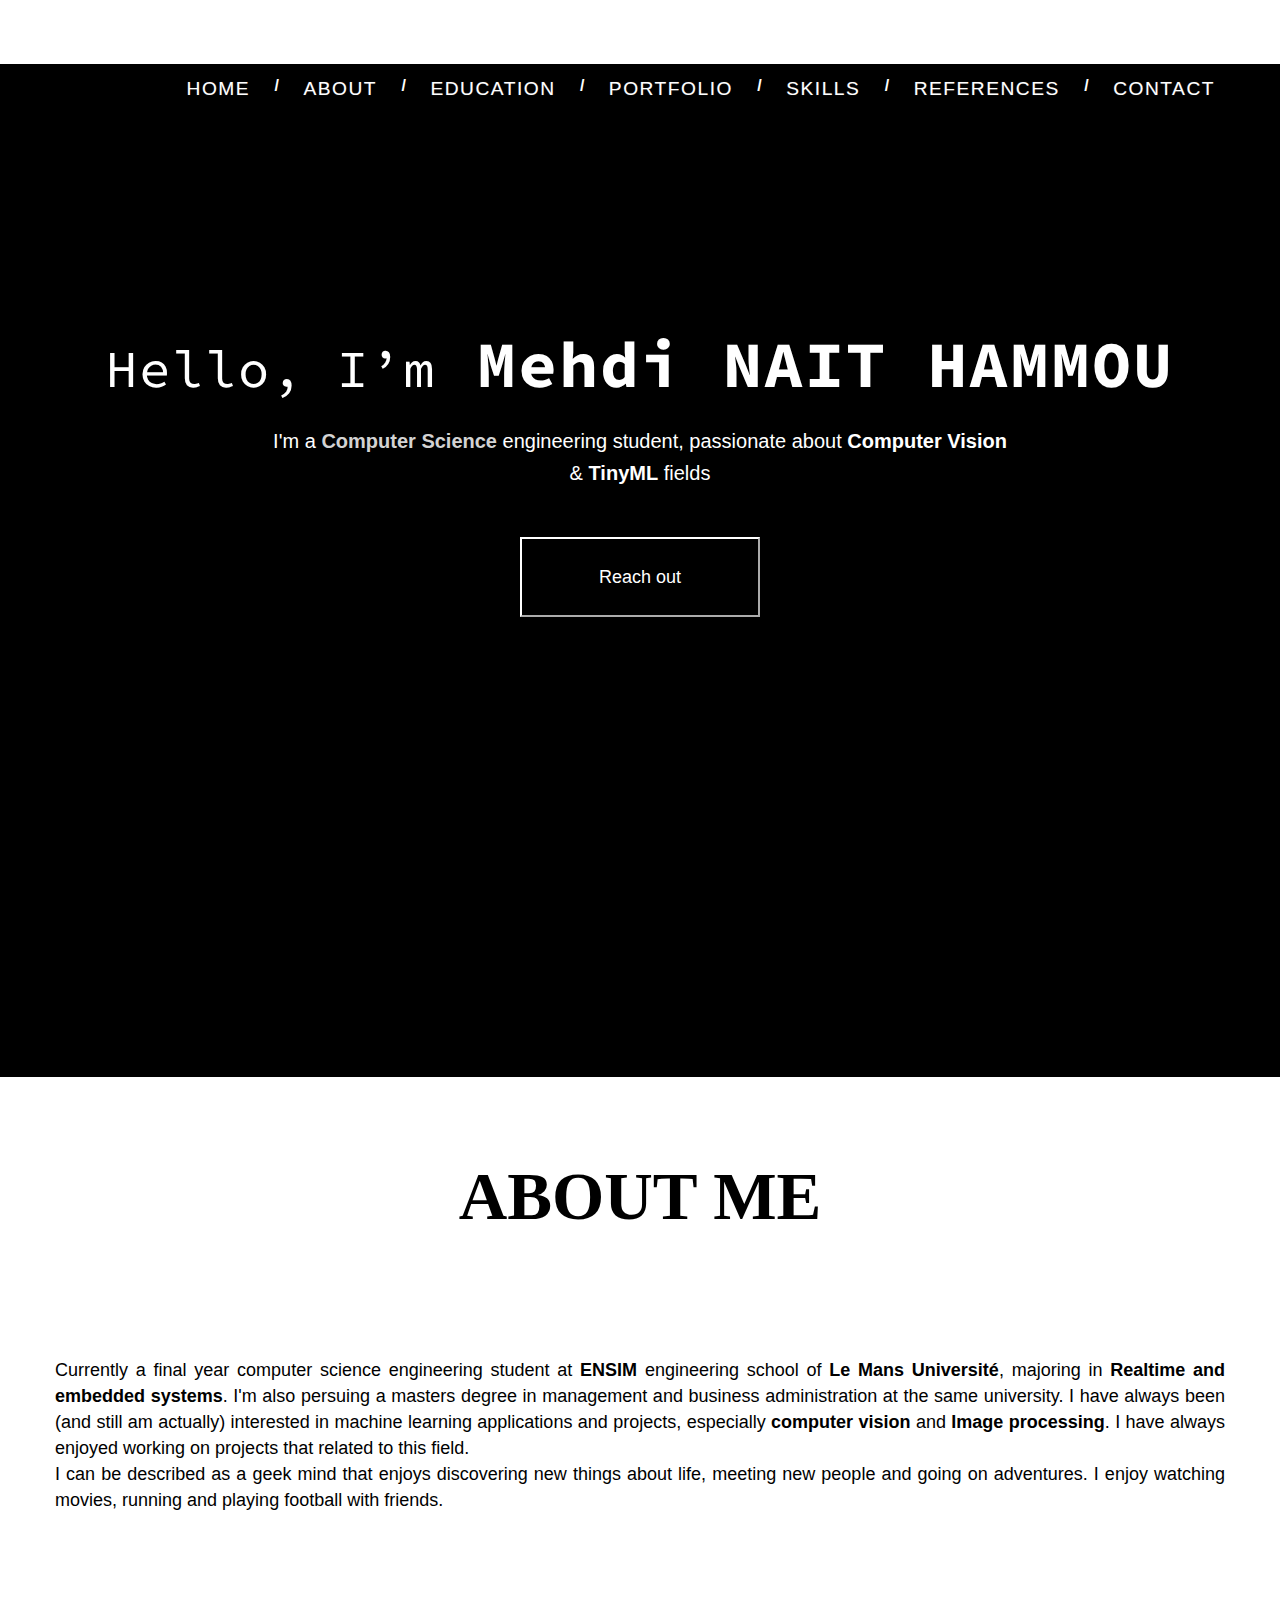
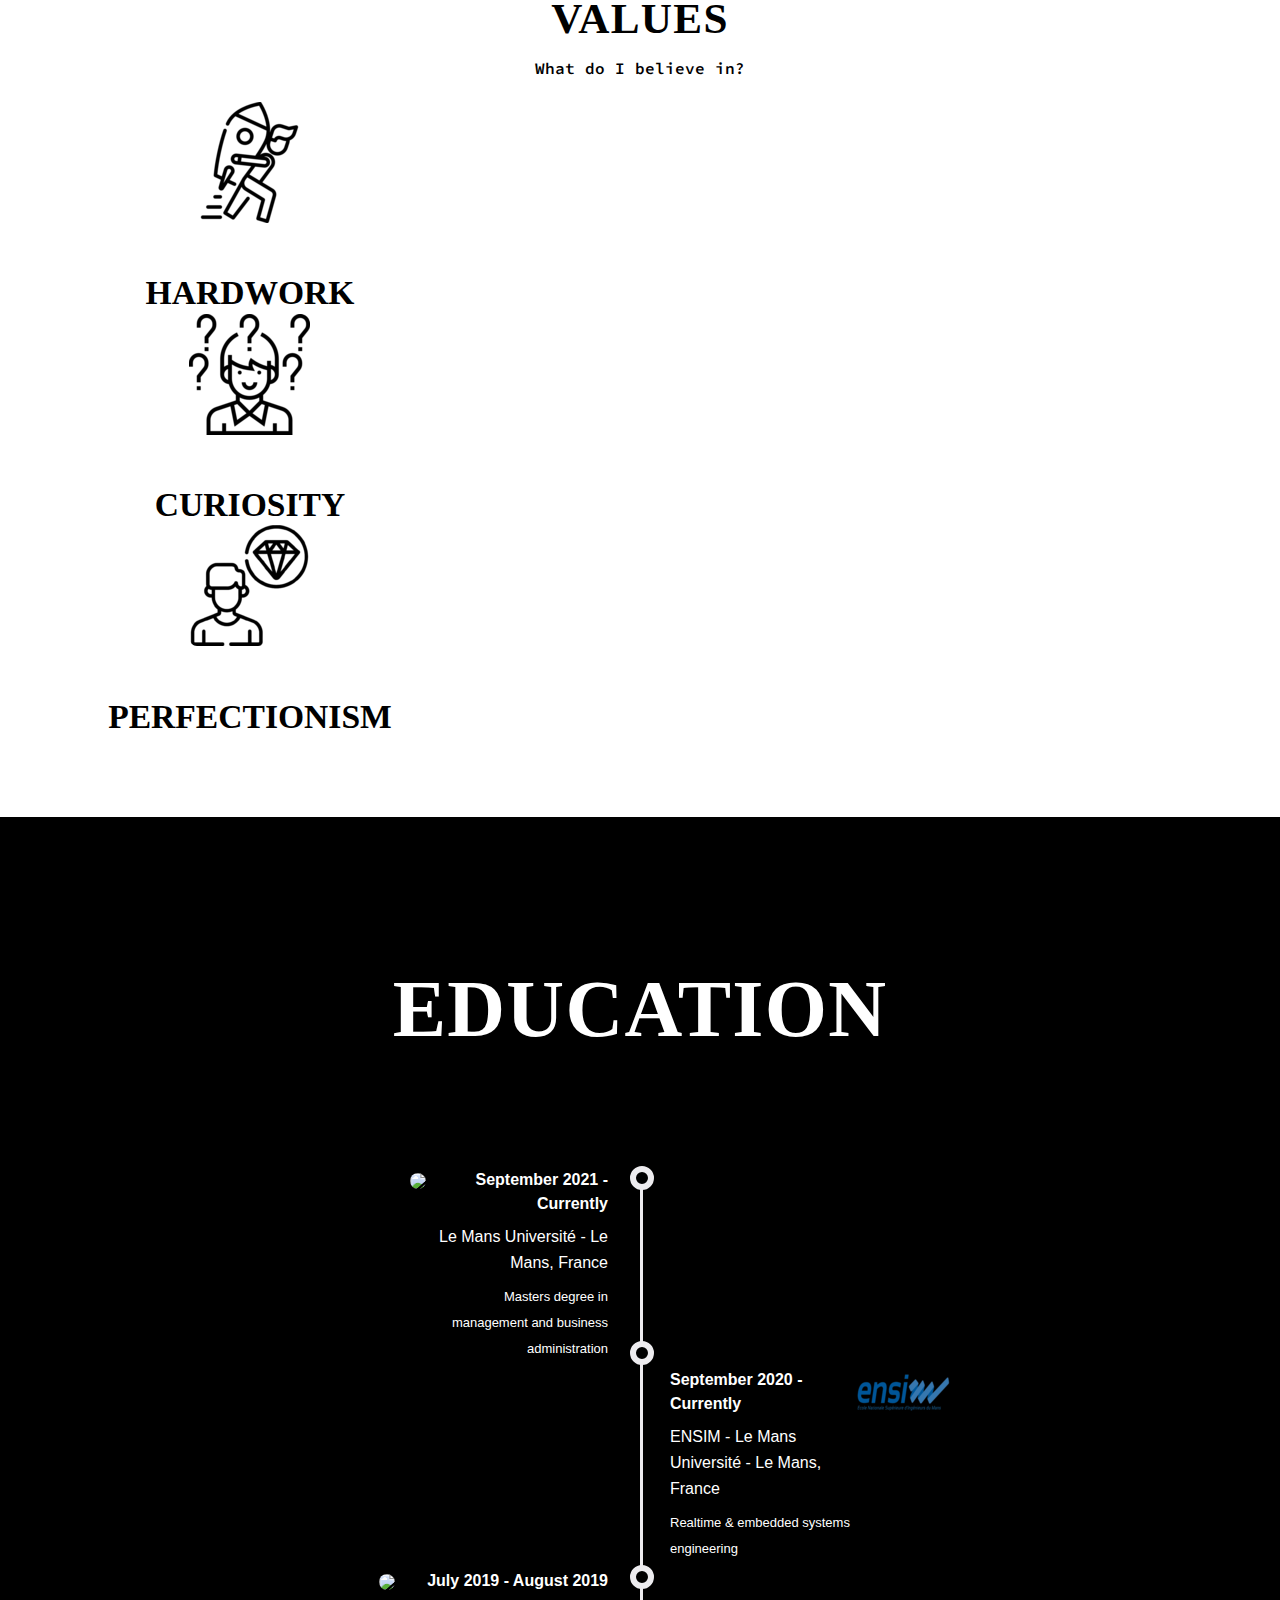
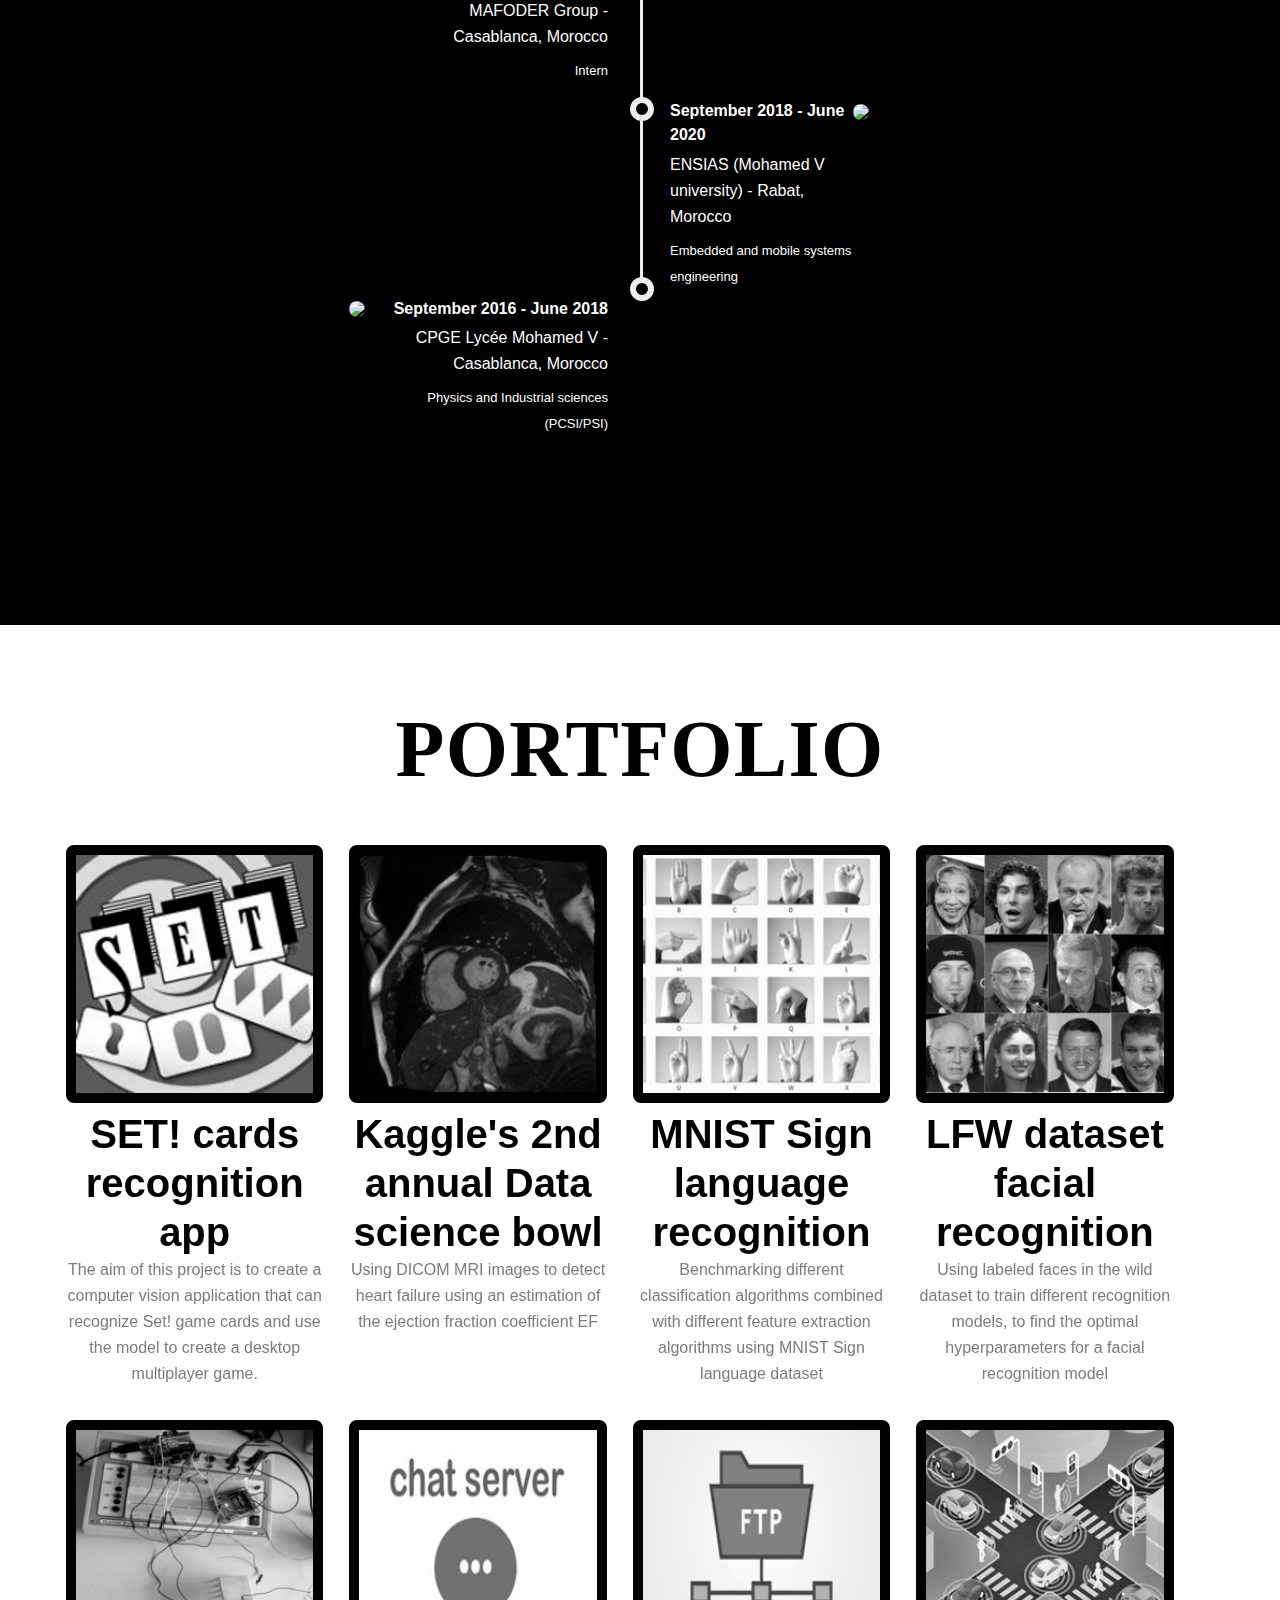
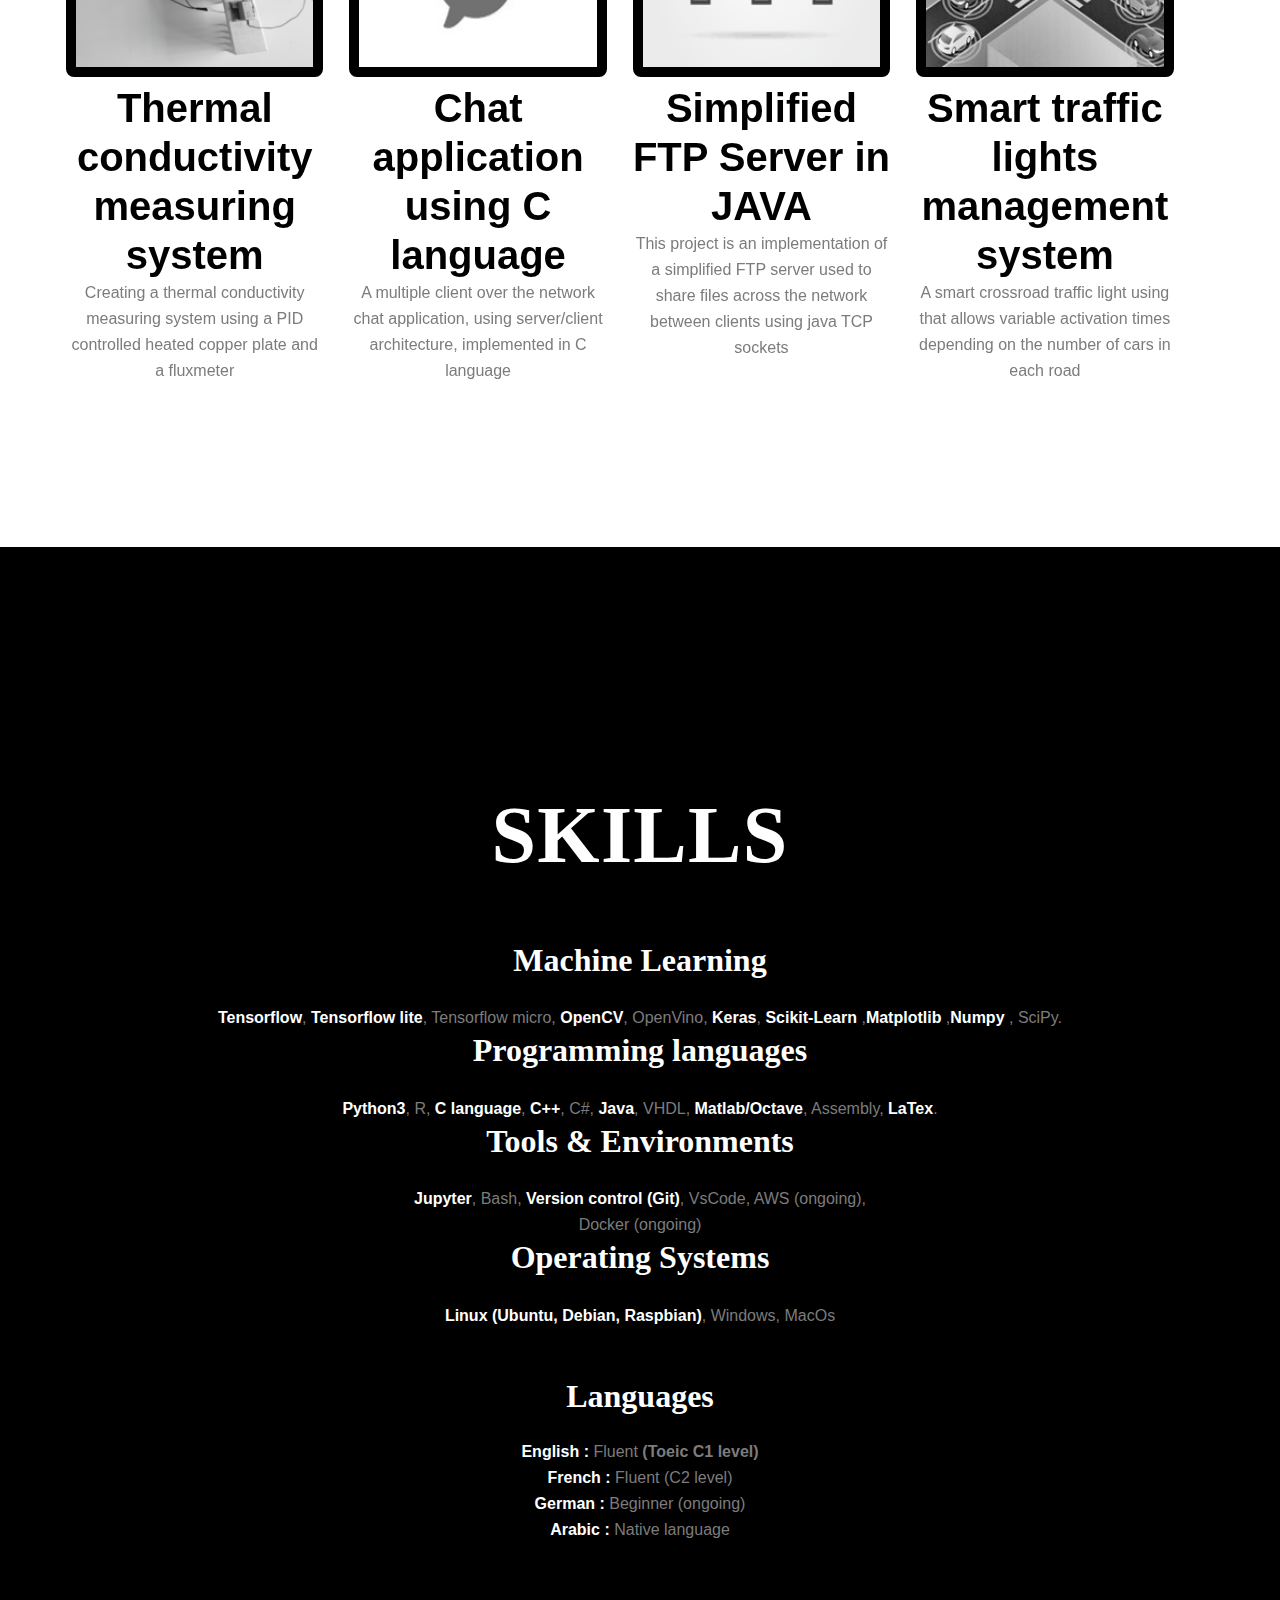
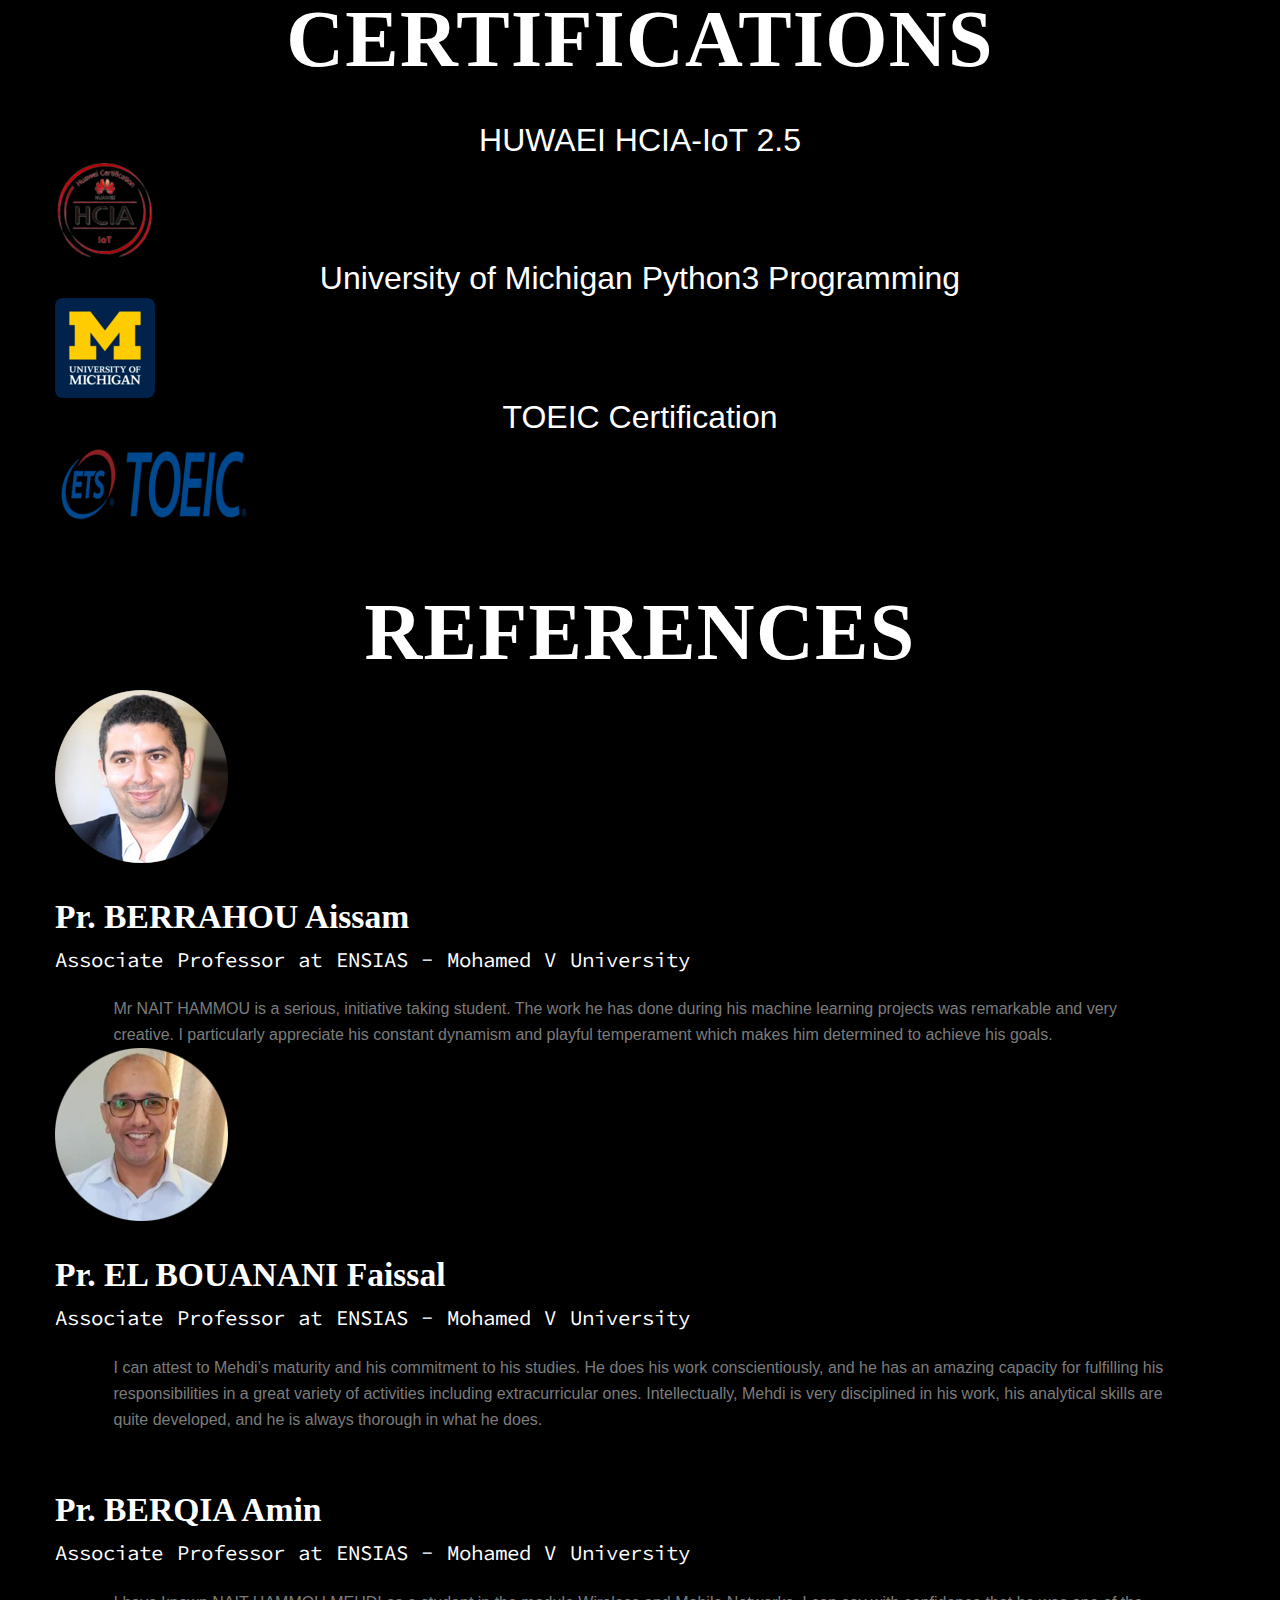
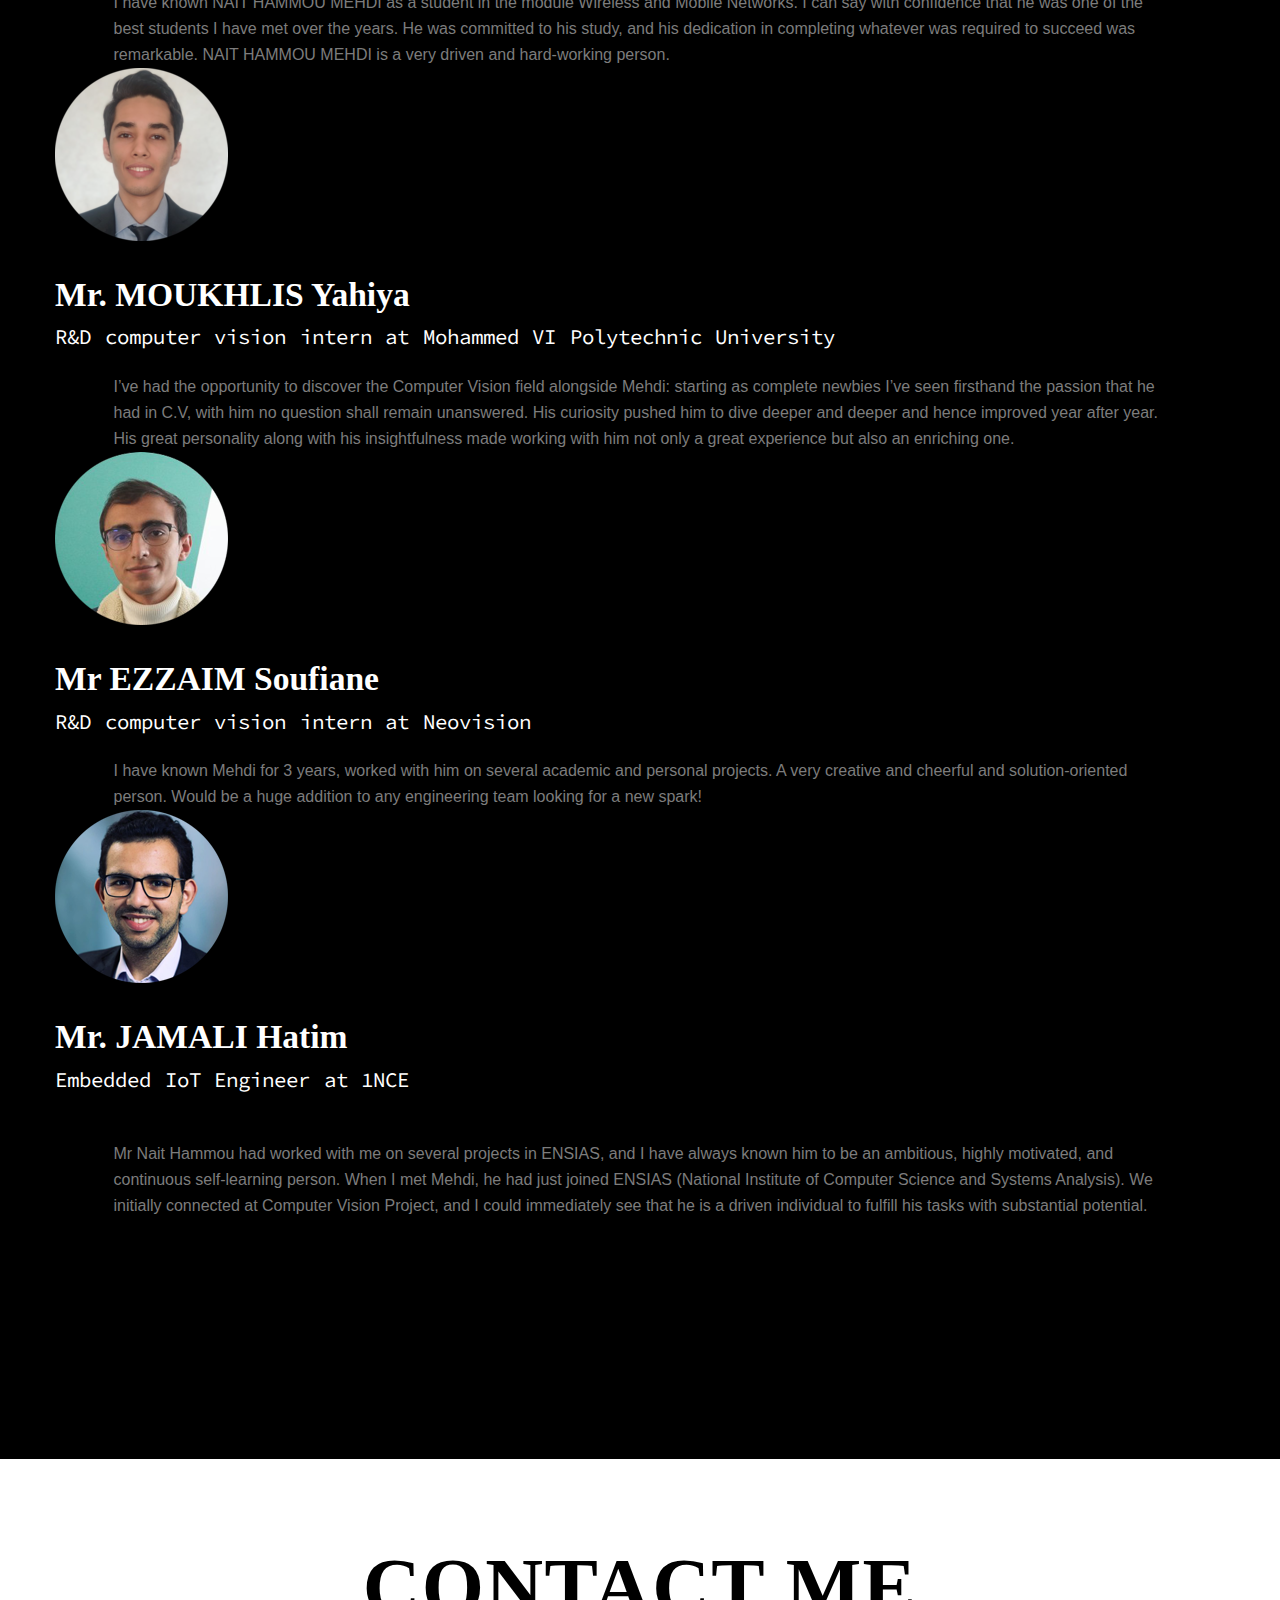
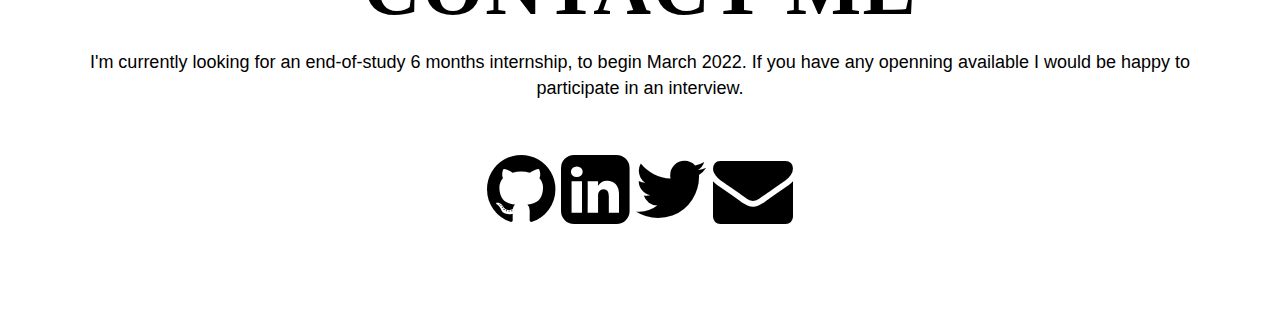
==== commit 163741a7: "fix typos" ====
--- a/index.html
+++ b/index.html
@@ -37,6 +37,16 @@
                 });
             });
         </script>
+
+        <!-- Global site tag (gtag.js) - Google Analytics -->
+        <script async src="https://www.googletagmanager.com/gtag/js?id=G-CCX51Y4LKD"></script>
+        <script>
+    window.dataLayer = window.dataLayer || [];
+    function gtag() { dataLayer.push(arguments); }
+    gtag('js', new Date());
+
+    gtag('config', 'G-CCX51Y4LKD');
+        </script>
         <!---- start-smoth-scrolling---->
 
     </head>
@@ -83,13 +93,13 @@
                                     </a>
                                 </li>
                                 <li>/</li>
-                                <!--
+                               
                                     <li>
                                     <a class="scroll" href="#references">
                                         <span data-hover="References">References</span>
                                     </a>
                                 </li>
-                                -->
+                                
                                 
                                 <li>/</li>
                                 <li>
@@ -118,11 +128,10 @@
                             </h3>
                             <p class="mt-3 mb-5" style="color: white;">
                                 I'm a
-                                <strong style="color: lightgray;">Real Time &
-                                                                                                                                                                                                                                                                                                                                                                                                                                                								Embedded systems</strong>
+                                <strong style="color: lightgray;">Computer Science</strong>
                                 engineering student, passionate about
                                 <b>Computer Vision</b>
-                                and
+                                &
                                 <b>TinyML</b>
                                 fields</p><br>
                             <button class="my_button">
@@ -151,21 +160,18 @@
                     <img src="images/profil2.png" alt=""/>
                     <div class="text-container">
                         <p class="p_about">
-                            Currently a final year engineering student at
+                            Currently a final year computer science engineering student at
                             <strong>ENSIM</strong>
                             engineering school of
                             <strong>Le Mans Université</strong>, majoring in
-                            <strong>Realtime and embedded systems</strong>.
-                                                                                                                                                                                                                                                                                                                                                                                                						I'm also persuing a masters degree in management and business administration at the same
-                                                                                                                                                                                                                                                                                                                                                                                                						university. I've always been (and still am actually) interested in machine learning applications
-                                                                                                                                                                                                                                                                                                                                                                                                						and projects, especially comptuer vision and image processing. I've always enjoyed working on
-                                                                                                                                                                                                                                                                                                                                                                                                						projects that related to this field.
+                            <strong>Realtime and embedded systems</strong>. I'm also persuing a masters degree in management and business administration at the same university. 
+                            I have always been (and still am actually) interested in machine learning applications and projects, especially <b>computer vision</b> and <b>Image processing</b>. 
+                            I have always enjoyed working on projects that related to this field.
                         </p>
 
                         <p class="p_about">
-                            I can be described as a geek mind that enjoys discovering new things about life, meeting new
-                                                                                                                                                                                                                                                                                                                                                						people and going on adventures. I enjoy watching movies, running and playing football with
-                                                                                                                                                                                                                                                                                                                                                						friends.
+                            I can be described as a geek mind that enjoys discovering new things about life, meeting new people and going on adventures. 
+                            I enjoy watching movies, running and playing football with friends.
 
                         </p>
                     </div>
@@ -224,16 +230,12 @@
                                                 <p></p>
                                             </div>
                                             <p>Le Mans Université - Le Mans, France</p>
-                                            <p style="font-size: small;">Masters degree in management and business
-                                                                                                                                                                                                                                                                                                                                                                                                                                                                                                                                                                                                											administration</p>
-
+                                            <p style="font-size: small;">Masters degree in management and business administration</p>
                                         </div>
-
                                         <div style="width: 60%; float:right">
                                             <img src="images/faculté.png">
                                         </div>
                                     </div>
-
                                 </a>
                                 <br>
                                 <br>
@@ -254,14 +256,11 @@
                                                 </div>
                                                 <p>ENSIM - Le Mans Université - Le Mans, France</p>
                                                 <p style="font-size: small;">Realtime & embedded systems engineering</p>
-
                                             </div>
-
                                             <div style="width: 70%; float:left">
                                                 <img src="images/ensim.png">
                                             </div>
                                         </div>
-
                                     </a>
                                 </div>
                                 <br>
@@ -279,13 +278,12 @@
                                         <div>
                                             <div style="width: 35%; float:right">
                                                 <div class="m-timeline__date">
-                                                    <span>July 2019 - Auguest 2019</span>
+                                                    <span>July 2019 - August 2019</span>
                                                 </div>
                                                 <p>
                                                     MAFODER Group - Casablanca, Morocco</p>
                                                 <p style="font-size: small;">Intern</p>
                                             </div>
-
                                             <div style="width: 60%; float:right">
                                                 <img src="images/mafoder.png">
                                             </div>
@@ -325,7 +323,6 @@
                                 <br>
                                 <br>
                             </li>
-
                             <li>
                                 <div class="m-timeline__date">
                                     <a href="http://www.cpge.ac.ma/" target="_blank">
@@ -337,7 +334,6 @@
                                                 <p>CPGE Lycée Mohamed V - Casablanca, Morocco</p>
                                                 <p style="font-size: small;">Physics and Industrial sciences (PCSI/PSI)</p>
                                             </div>
-
                                             <div style="width: 60%; float:right">
                                                 <img src="images/cpge.png">
                                             </div>
@@ -394,9 +390,7 @@
 
                                     <br>
                                     <a href="https://github.com/mehdi-nait/Set-Game-app" target="_blank">
-                                        <p>The aim of this project is to create a computer vision application that can
-                                                                                                                                                                                                                                                                                                                                                                                                                                                                                                                                                										recognize Set! game cards and use the model to create a desktop multiplayer
-                                                                                                                                                                                                                                                                                                                                                                                                                                                                                                                                                										game.</p>
+                                        <p>The aim of this project is to create a computer vision application that can recognize Set! game cards and use the model to create a desktop multiplayer game.</p>
                                     </a>
 
                                 </div>
@@ -416,8 +410,7 @@
                                         <h1 id="titre">Kaggle's 2nd annual Data science bowl</h>
                                         <br>
 
-                                        <p>Using DICOM MRI images to detect heart failiure using an estimation of the
-                                                                                                                                                                                                                                                                                                                                                                                                                                                                                                                                                											ejection fraction coefficient EF</p>
+                                        <p>Using DICOM MRI images to detect heart failure using an estimation of the ejection fraction coefficient EF</p>
                                     </a>
 
                                 </div>
@@ -437,8 +430,7 @@
                                         <h1 id="titre">MNIST Sign language recognition</h>
                                         <br>
 
-                                        <p>Benchmarking diffrent classification algorithms combined with diffrent
-                                                                                                                                                                                                                                                                                                                                                                                                                                                                                                                                                											feature extraction algorithms using MNIST Sign language dataset</p>
+                                        <p>Benchmarking different classification algorithms combined with different feature extraction algorithms using MNIST Sign language dataset</p>
                                     </a>
 
                                 </div>
@@ -458,8 +450,7 @@
                                         <h1 id="titre">LFW dataset facial recognition</h>
                                         <br>
 
-                                        <p>Using labeled faces in the wild dataset to train diffrent recognition models,
-                                                                                                                                                                                                                                                                                                                                                                                                                                                                                                                                                											to find the optimal hyperparameters for a facial recognition model</p>
+                                        <p>Using labeled faces in the wild dataset to train different recognition models, to find the optimal hyperparameters for a facial recognition model</p>
                                     </a>
 
                                 </div>
@@ -475,13 +466,10 @@
                                     </div>
                                     <img src="images/automatique.png" alt="">
                                     <a href="https://github.com/mehdi-nait/Projet_Automatique" target="_blank">
-                                        <h1 id="titre">Thermal conductivity mesuring system</h>
+                                        <h1 id="titre">Thermal conductivity measuring system</h>
                                         <br>
 
-                                        <p>Creating a thermal thermal conductivity mesuring system using a PID
-                                                                                                                                                                                                                                                                                                                                                                                                                                                                                                                                                											controlled heated copper plate and a fluxmeter</p>
-
-
+                                        <p>Creating a thermal conductivity measuring system using a PID controlled heated copper plate and a fluxmeter</p>
                                     </a>
                                 </div>
                                 <div class="gallery-box">
@@ -498,8 +486,7 @@
                                         <h1 id="titre">Chat application using C language</h>
                                         <br>
 
-                                        <p>A multiple client over the network chat application, using server/client
-                                                                                                                                                                                                                                                                                                                                                                                                                                                                                                                                                											architecture, implemented in C language</p>
+                                        <p>A multiple client over the network chat application, using server/client architecture, implemented in C language</p>
 
                                     </a>
                                 </div>
@@ -518,8 +505,7 @@
                                         <h1 id="titre">Simplified FTP Server in JAVA</h>
                                         <br>
 
-                                        <p>This project is an implementation of a simplified FTP server used to share
-                                                                                                                                                                                                                                                                                                                                                                                                                                                                                                                                                											files across the network between clients using java TCP sockets</p>
+                                        <p>This project is an implementation of a simplified FTP server used to share files across the network between clients using java TCP sockets</p>
                                     </a>
 
                                 </div>
@@ -537,91 +523,13 @@
                                         <h1 id="titre">Smart traffic lights management system</h>
                                         <br>
 
-                                        <p>A smart crossroad traffic light using that allows variable activation times
-                                                                                                                                                                                                                                                                                                                                                                                                                                                                                                                                                											depending on the number of cars in each road</p>
+                                        <p>A smart crossroad traffic light using that allows variable activation times depending on the number of cars in each road</p>
                                     </a>
 
                                 </div>
                                 <div class="clearfix"></div>
                             </div>
                         </li>
-                        <!--li>
-                                                                                                                                                                                                                                                                                                					 <div class="works main">						  
-                                                                                                                                                                                                                                                                                                						  <div class="gallery-box">
-                                                                                                                                                                                                                                                                                                								<div id="nivo-lightbox-demo"> <p> <a href="images/p3.jpg" data-lightbox-gallery="gallery1" id="nivo-lightbox-demo"> <span class="rollover1"> </span><span class="rollover2"> </span></a> </p></div>     
-                                                                                                                                                                                                                                                                                                								<img src="images/p3.jpg" alt="">
-                                                                                                                                                                                                                                                                                                						  </div>
-                                                                                                                                                                                                                                                                                                						  <div class="gallery-box">
-                                                                                                                                                                                                                                                                                                								<div id="nivo-lightbox-demo"> <p> <a href="images/p7.jpg" data-lightbox-gallery="gallery1" id="nivo-lightbox-demo"> <span class="rollover1"> </span><span class="rollover2"> </span></a> </p></div>     
-                                                                                                                                                                                                                                                                                                								<img src="images/p7.jpg" alt="">
-                                                                                                                                                                                                                                                                                                						  </div>
-                                                                                                                                                                                                                                                                                                						  <div class="gallery-box">
-                                                                                                                                                                                                                                                                                                								<div id="nivo-lightbox-demo"> <p> <a href="images/p6.jpg" data-lightbox-gallery="gallery1" id="nivo-lightbox-demo">  <span class="rollover1"> </span></a> </p></div>     
-                                                                                                                                                                                                                                                                                                							    <img src="images/p6.jpg" alt="">
-                                                                                                                                                                                                                                                                                                						  </div>
-                                                                                                                                                                                                                                                                                                						  <div class="gallery-box">
-                                                                                                                                                                                                                                                                                                								<div id="nivo-lightbox-demo"> <p> <a href="images/p4.jpg" data-lightbox-gallery="gallery1" id="nivo-lightbox-demo">  <span class="rollover1"> </span></a> </p></div>     
-                                                                                                                                                                                                                                                                                                								<img src="images/p4.jpg" alt="">
-                                                                                                                                                                                                                                                                                                						  </div>
-                                                                                                                                                                                                                                                                                                						  <div class="gallery-box">
-                                                                                                                                                                                                                                                                                                								<div id="nivo-lightbox-demo"> <p> <a href="images/p5.jpg" data-lightbox-gallery="gallery1" id="nivo-lightbox-demo">  <span class="rollover1"> </span></a> </p></div>     
-                                                                                                                                                                                                                                                                                                								<img src="images/p5.jpg" alt="">
-                                                                                                                                                                                                                                                                                                						  </div>
-                                                                                                                                                                                                                                                                                                						  <div class="gallery-box">
-                                                                                                                                                                                                                                                                                                								<div id="nivo-lightbox-demo"> <p> <a href="images/p1.jpg" data-lightbox-gallery="gallery1" id="nivo-lightbox-demo">  <span class="rollover1"> </span></a> </p></div>     
-                                                                                                                                                                                                                                                                                                								<img src="images/p1.jpg" alt="">
-                                                                                                                                                                                                                                                                                                						  </div>
-                                                                                                                                                                                                                                                                                                						  <div class="gallery-box">
-                                                                                                                                                                                                                                                                                                								<div id="nivo-lightbox-demo"> <p> <a href="images/p2.jpg" data-lightbox-gallery="gallery1" id="nivo-lightbox-demo">  <span class="rollover1"> </span></a> </p></div>     
-                                                                                                                                                                                                                                                                                                								<img src="images/p2.jpg" alt="">
-                                                                                                                                                                                                                                                                                                						  </div>
-                                                                                                                                                                                                                                                                                                						  <div class="gallery-box">
-                                                                                                                                                                                                                                                                                                								<div id="nivo-lightbox-demo"> <p> <a href="images/p7.jpg" data-lightbox-gallery="gallery1" id="nivo-lightbox-demo">  <span class="rollover1"> </span></a> </p></div>     
-                                                                                                                                                                                                                                                                                                								<img src="images/p7.jpg" alt="">
-                                                                                                                                                                                                                                                                                                						  </div>
-                                                                                                                                                                                                                                                                                                						 <div class="clearfix"></div>
-                                                                                                                                                                                                                                                                                                					  </div>				
-                                                                                                                                                                                                                                                                                                				  </li-->
-                        <!--li>
-                                                                                                                                                                                                                                                                                                					 <div class="works main">						  
-                                                                                                                                                                                                                                                                                                						  <div class="gallery-box">
-                                                                                                                                                                                                                                                                                                								<div id="nivo-lightbox-demo"> <p> <a href="images/p7.jpg" data-lightbox-gallery="gallery1" id="nivo-lightbox-demo"> <span class="rollover1"> </span><span class="rollover2"> </span></a> </p></div>     
-                                                                                                                                                                                                                                                                                                								<img src="images/p7.jpg" alt="">
-                                                                                                                                                                                                                                                                                                								
-                                                                                                                                                                                                                                                                                                						  </div>
-                                                                                                                                                                                                                                                                                                						  <div class="gallery-box">
-                                                                                                                                                                                                                                                                                                								<div id="nivo-lightbox-demo"> <p> <a href="images/p4.jpg" data-lightbox-gallery="gallery1" id="nivo-lightbox-demo"> <span class="rollover1"> </span><span class="rollover2"> </span></a> </p></div>     
-                                                                                                                                                                                                                                                                                                								<img src="images/p4.jpg" alt="">
-                                                                                                                                                                                                                                                                                                						  </div>
-                                                                                                                                                                                                                                                                                                						  <div class="gallery-box">
-                                                                                                                                                                                                                                                                                                								<div id="nivo-lightbox-demo"> <p> <a href="images/p5.jpg" data-lightbox-gallery="gallery1" id="nivo-lightbox-demo">  <span class="rollover1"> </span></a> </p></div>     
-                                                                                                                                                                                                                                                                                                							    <img src="images/p5.jpg" alt="">
-                                                                                                                                                                                                                                                                                                						  </div>
-                                                                                                                                                                                                                                                                                                						  <div class="gallery-box">
-                                                                                                                                                                                                                                                                                                								<div id="nivo-lightbox-demo"> <p> <a href="images/p3.jpg" data-lightbox-gallery="gallery1" id="nivo-lightbox-demo">  <span class="rollover1"> </span></a> </p></div>     
-                                                                                                                                                                                                                                                                                                								<img src="images/p3.jpg" alt="">
-                                                                                                                                                                                                                                                                                                						  </div>
-                                                                                                                                                                                                                                                                                                						  <div class="gallery-box">
-                                                                                                                                                                                                                                                                                                								<div id="nivo-lightbox-demo"> <p> <a href="images/p1.jpg" data-lightbox-gallery="gallery1" id="nivo-lightbox-demo">  <span class="rollover1"> </span></a> </p></div>     
-                                                                                                                                                                                                                                                                                                								<img src="images/p1.jpg" alt="">
-                                                                                                                                                                                                                                                                                                						  </div>
-                                                                                                                                                                                                                                                                                                						  <div class="gallery-box">
-                                                                                                                                                                                                                                                                                                								<div id="nivo-lightbox-demo"> <p> <a href="images/p7.jpg" data-lightbox-gallery="gallery1" id="nivo-lightbox-demo">  <span class="rollover1"> </span></a> </p></div>     
-                                                                                                                                                                                                                                                                                                								<img src="images/p7.jpg" alt="">
-                                                                                                                                                                                                                                                                                                						  </div>
-                                                                                                                                                                                                                                                                                                						  <div class="gallery-box">
-                                                                                                                                                                                                                                                                                                								<div id="nivo-lightbox-demo"> <p> <a href="images/p6.jpg" data-lightbox-gallery="gallery1" id="nivo-lightbox-demo">  <span class="rollover1"> </span></a> </p></div>     
-                                                                                                                                                                                                                                                                                                								<img src="images/p6.jpg" alt="">
-                                                                                                                                                                                                                                                                                                						  </div>
-                                                                                                                                                                                                                                                                                                						  <div class="gallery-box">
-                                                                                                                                                                                                                                                                                                								<div id="nivo-lightbox-demo"> <p> <a href="images/p2.jpg" data-lightbox-gallery="gallery1" id="nivo-lightbox-demo">  <span class="rollover1"> </span></a> </p></div>     
-                                                                                                                                                                                                                                                                                                								<img src="images/p2.jpg" alt="">
-                                                                                                                                                                                                                                                                                                						  </div>
-                                                                                                                                                                                                                                                                                                						 <div class="clearfix"></div>
-                                                                                                                                                                                                                                                                                                					  </div>				
-                                                                                                                                                                                                                                                                                                				  </li-->
-                    </ul>
-
                 </div>
             </div>
         </div>
@@ -746,7 +654,7 @@
                         </div>
                     </div>
                 </div>
-                <!--
+               
                     <div id="references" class="team-head">
                     <br><br>
                     <h3>REFERENCES</h3>
@@ -755,60 +663,69 @@
                 <div class="clients">
                     <div class="course_demo1">
                         <ul id="flexiselDemo1">
-                            <li>
-                                <div class="client">
-                                    <img src="images/berbia.png" alt=""/>
-                                    <h3>Pr. BERBIA Hassan</h3>
-                                    <h4>professor at ENSIAS</h4>
-                                    <br>
-                                    <p style="margin-left: 5%; margin-right: 5%;">Lorem Ipsum is simply dummy text of the printing and typesetting industry. Lorem Ipsum has been the industry's standard dummy text ever since the 1500s</p>
-                                </div>
-                            </li>
+                            
                             <li>
                                 <div class="client">
                                     <img src="images/Pr Berrahou.png" alt=""/>
                                     <h3>Pr. BERRAHOU Aissam</h3>
-                                    <h4>professor at ENSIAS</h4>
+                                    <h4>Associate Professor at ENSIAS - Mohamed V University</h4>
                                     <br>
-                                    <p style="margin-left: 5%; margin-right: 5%;">Lorem Ipsum is simply dummy text of the printing and typesetting industry. Lorem Ipsum has been the industry's standard dummy text ever since the 1500s</p>
+                                    <p style="margin-left: 5%; margin-right: 5%;">Mr NAIT HAMMOU is a serious, initiative taking student. The work he has done during his machine learning projects was remarkable and very creative. I particularly appreciate his constant dynamism and playful temperament which makes him determined to achieve his goals.</p>
                                 </div>
                             </li>
                             <li>
                                 <div class="client">
                                     <img src="images/el bouanani.png" alt=""/>
                                     <h3>Pr. EL BOUANANI Faissal</h3>
-                                    <h4>professor at ENSIAS</h4>
+                                    <h4>Associate Professor at ENSIAS - Mohamed V University</h4>
                                     <br>
-                                    <p style="margin-left: 5%; margin-right: 5%;">Lorem Ipsum is simply dummy text of the printing and typesetting industry. Lorem Ipsum has been the industry's standard dummy text ever since the 1500s</p>
+                                    <p style="margin-left: 5%; margin-right: 5%;">I can attest to Mehdi’s maturity and his commitment to his studies. He does his work conscientiously, and he has an amazing capacity for fulfilling his responsibilities in a great variety of activities including extracurricular ones. Intellectually, Mehdi is very disciplined in his work, his analytical skills are quite developed, and he is always thorough in what he does. 
+                                    </p>
+                                </div>
+                            </li>
+                            
+                            <li>
+                                <div class="client">
+                                    <img src="images/pr-berqia.png" alt=""/>
+                                    <h3>Pr. BERQIA Amin</h3>
+                                    <h4>Associate Professor at ENSIAS - Mohamed V University</h4>
+                                    <br>
+                                    <p style="margin-left: 5%; margin-right: 5%;">I have known NAIT HAMMOU MEHDI as a student in the module Wireless and Mobile Networks. I can say with confidence that he was one of the best students I have met over the years. He was committed to his study, and his dedication in completing whatever was required to succeed was remarkable. NAIT HAMMOU MEHDI is a very driven and hard-working person. 
+                                    </p>
+                                </div>
+                            </li>
+                            
+                            <li>
+                                <div class="client">
+                                    <img src="images/moukhlis.png" alt=""/>
+                                    <h3>Mr. MOUKHLIS Yahiya</h3>
+                                    <h4>R&D computer vision intern at Mohammed VI Polytechnic University</h4>
+                                    <br>
+                                    <p style="margin-left: 5%; margin-right: 5%;">I’ve had the opportunity to discover the Computer Vision field alongside Mehdi: starting as complete newbies I’ve seen firsthand the passion that he had in C.V, with him no question shall remain unanswered. His curiosity pushed him to dive deeper and deeper and hence improved year after year. His great personality along with his insightfulness made working with him not only a great experience but also an enriching one.</p>
+                                </div>
+                            </li>
+                            
+                            <li>
+                                <div class="client">
+                                    <img src="images/ezzaim.png" alt=""/>
+                                    <h3>Mr EZZAIM Soufiane</h3>
+                                    <h4>R&D computer vision intern at Neovision</h4>
+                                    <br>
+                                    <p style="margin-left: 5%; margin-right: 5%;">I have known Mehdi for 3 years, worked with him on several academic and personal projects. A very creative and cheerful and solution-oriented person. Would be a huge addition to any engineering team looking for a new spark!</p>
                                 </div>
                             </li>
                             <li>
                                 <div class="client">
                                     <img src="images/jamali.png" alt=""/>
                                     <h3>Mr. JAMALI Hatim</h3>
-                                    <h4>professor at ENSIAS</h4>
+                                    <h4>Embedded IoT Engineer at 1NCE</h4>
                                     <br>
-                                    <p style="margin-left: 5%; margin-right: 5%;">Lorem Ipsum is simply dummy text of the printing and typesetting industry. Lorem Ipsum has been the industry's standard dummy text ever since the 1500s</p>
-                                </div>
-                            </li>
-                            <li>
-                                <div class="client">
-                                    <img src="images/moukhlis.png" alt=""/>
-                                    <h3>Mr. MOUKHLIS Yahiya</h3>
-                                    <h4>professor at ENSIAS</h4>
                                     <br>
-                                    <p style="margin-left: 5%; margin-right: 5%;">Lorem Ipsum is simply dummy text of the printing and typesetting industry. Lorem Ipsum has been the industry's standard dummy text ever since the 1500s</p>
-                                </div>
-                            </li>
-                            <li>
-                                <div class="client">
-                                    <img src="images/ezzaim.png" alt=""/>
-                                    <h3>Mr EZZAIM Soufiane</h3>
-                                    <h4>professor at ENSIAS</h4>
-                                    <br>
-                                    <p style="margin-left: 5%; margin-right: 5%;">Lorem Ipsum is simply dummy text of the printing and typesetting industry. Lorem Ipsum has been the industry's standard dummy text ever since the 1500s</p>
-                                </div>
-                            </li>
+                                    <p style="margin-left: 5%; margin-right: 5%;">Mr Nait Hammou had worked with me on several projects in ENSIAS, and I have always known him to be an ambitious, highly motivated, and continuous self-learning person.
+                                        When I met Mehdi, he had just joined ENSIAS (National Institute of Computer Science and Systems Analysis). We initially connected at Computer Vision Project, and I could immediately see that he is a driven individual to fulfill his tasks with substantial potential.</p>
+                                </div>
+                            </li>
+                           
                         </ul>
                     </div>
 
@@ -842,7 +759,7 @@
                     </script>
                     <script type="text/javascript" src="js/jquery.flexisel.js"></script>
                 </div>
-                -->
+                
                 
             </div>
         </div>
@@ -853,8 +770,7 @@
             <div class="container">
                 <div class="team-head">
                     <h3>CONTACT ME</h3>
-                    <p style="text-align: center; color: #000;font-size: large;">I'm currently looking for an end-of-study 6 months internship, to begin Feb. 2022. If you have any
-                                                                                                                                                                                                					openning available I would be happy to participate in an interview.</p>
+                    <p style="text-align: center; color: #000;font-size: large;">I'm currently looking for an end-of-study 6 months internship, to begin March 2022. If you have any openning available I would be happy to participate in an interview.</p>
                 </div><br><br><div class="div_center">
                     <a href="https://www.github.com/mehdi-nait">
                         <span class="fa fa-github fa-5x" aria-hidden="false"></span>
@@ -876,7 +792,7 @@
 			var defaults = {
 			containerID: 'toTop', // fading element id
 			containerHoverID: 'toTopHover', // fading element hover id
-			scrollSpeed: 1200,
+			scrollSpeed: 100,
 			easingType: 'linear' 
 			};
 			*/
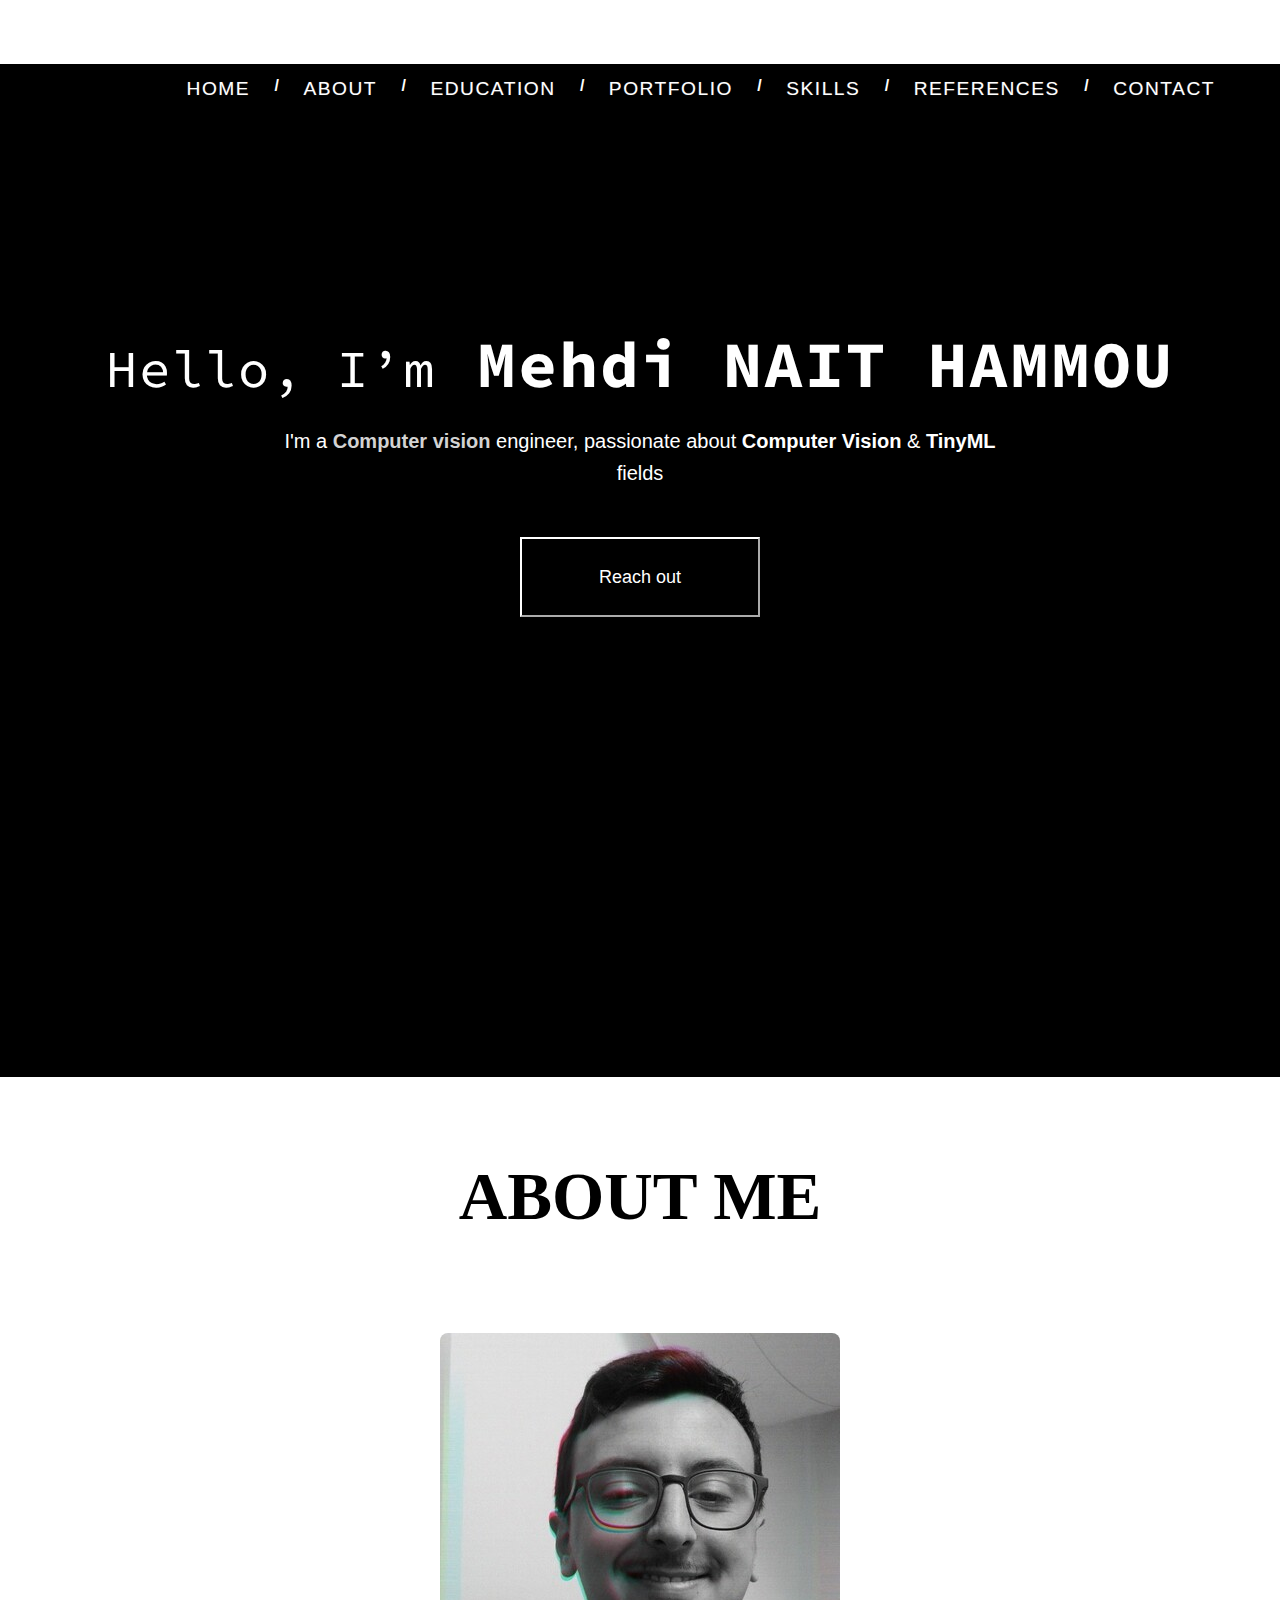
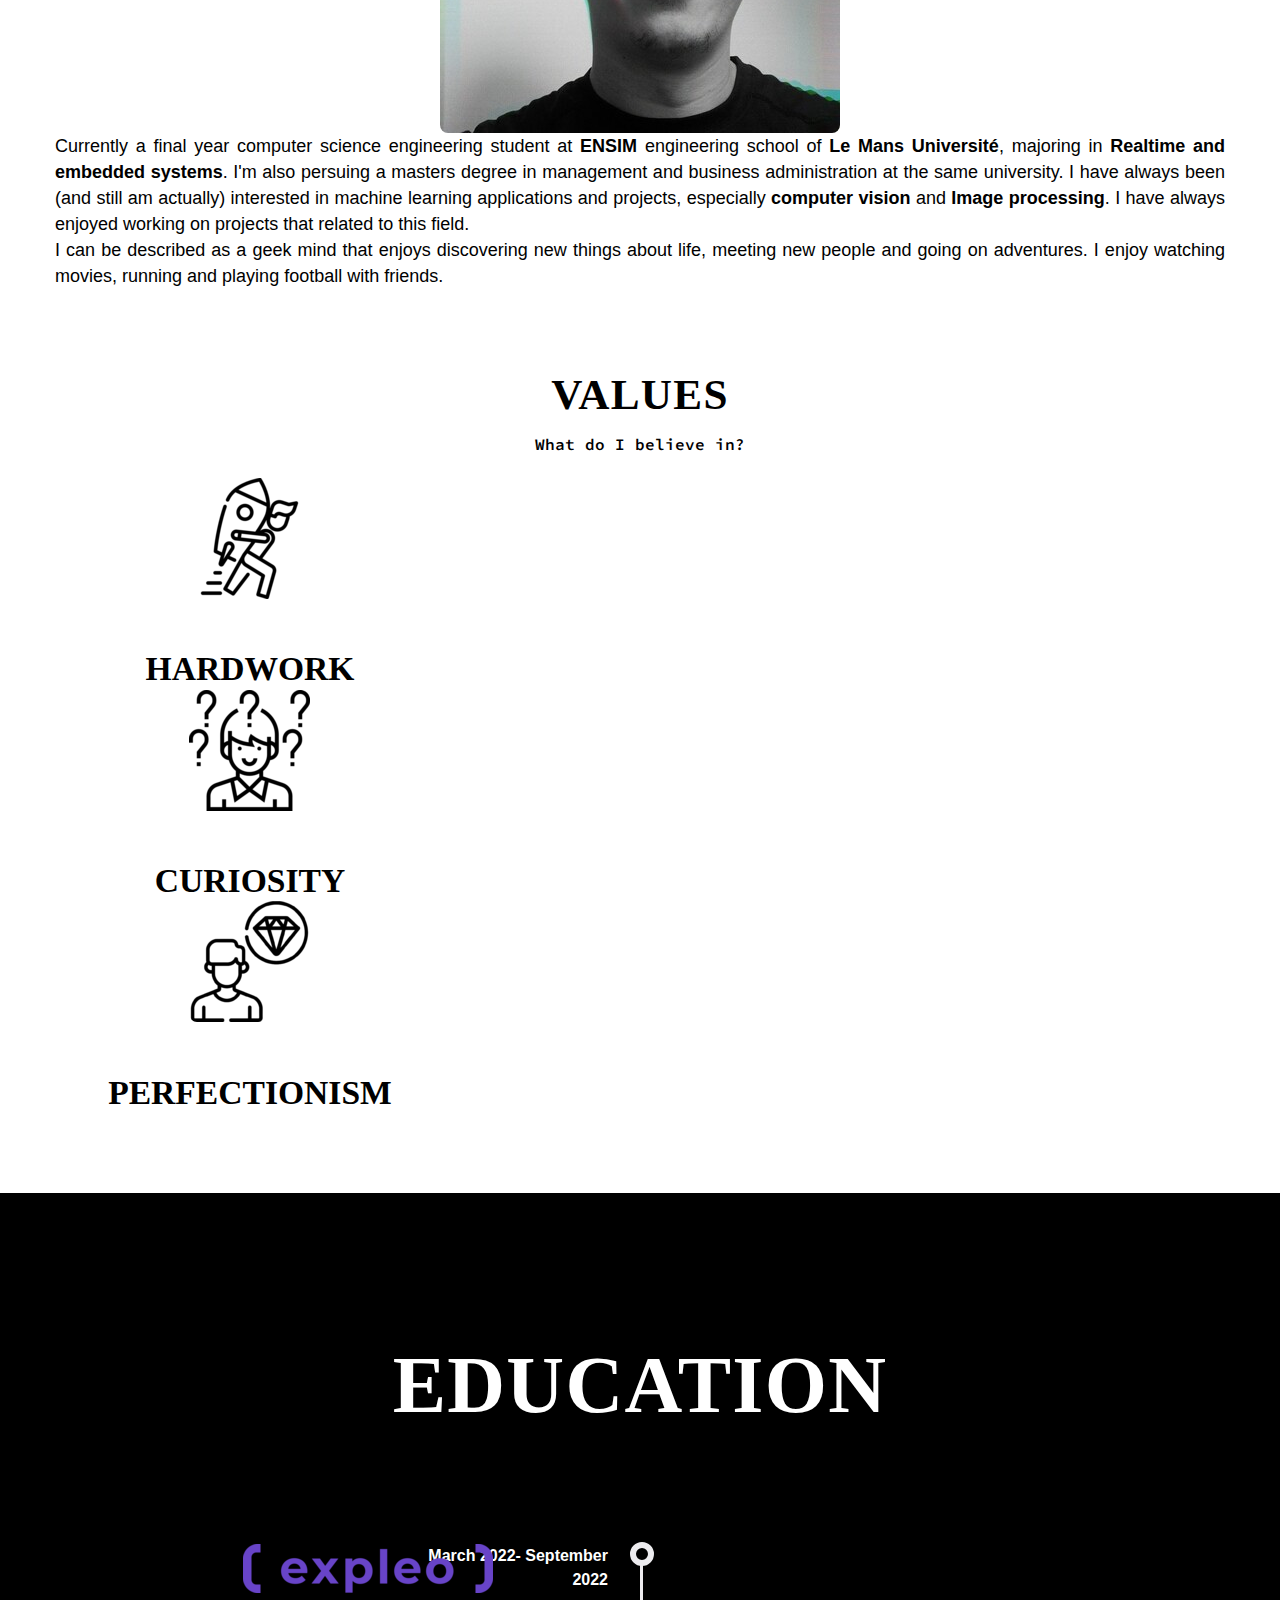
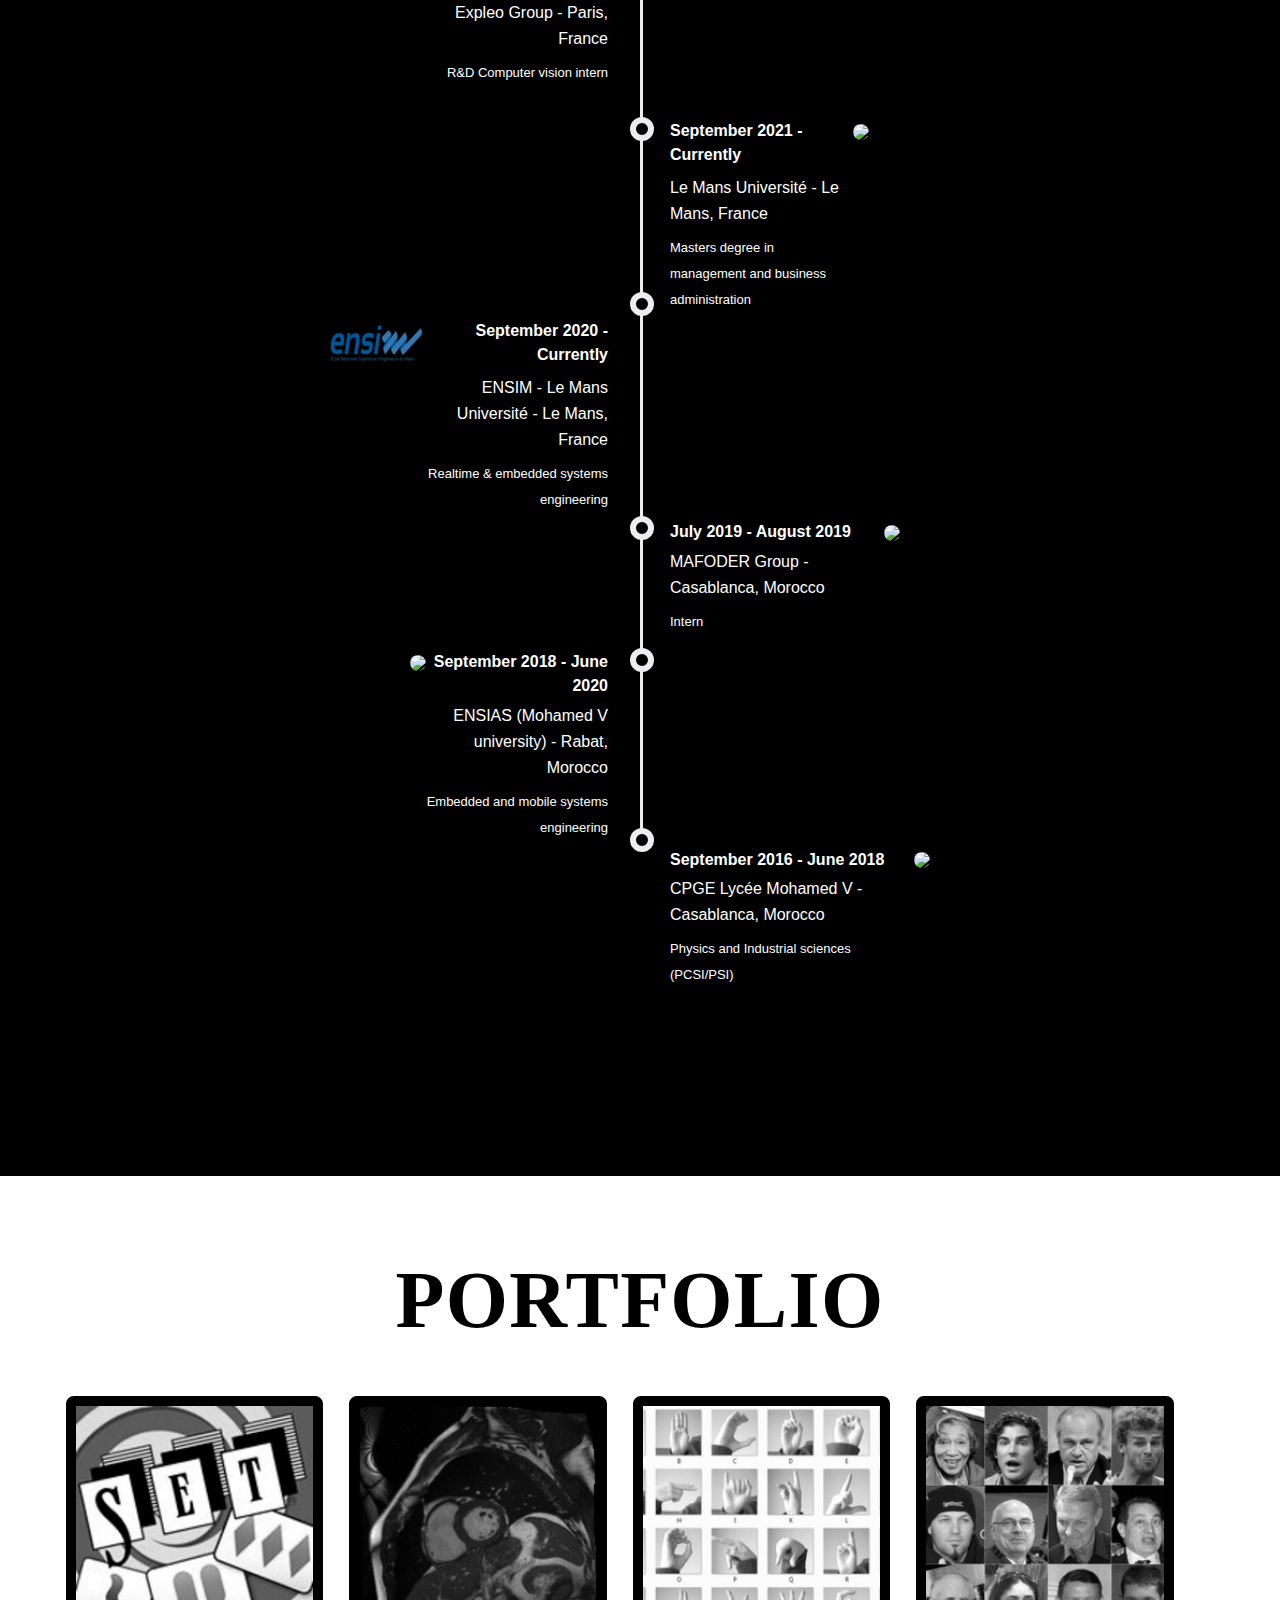
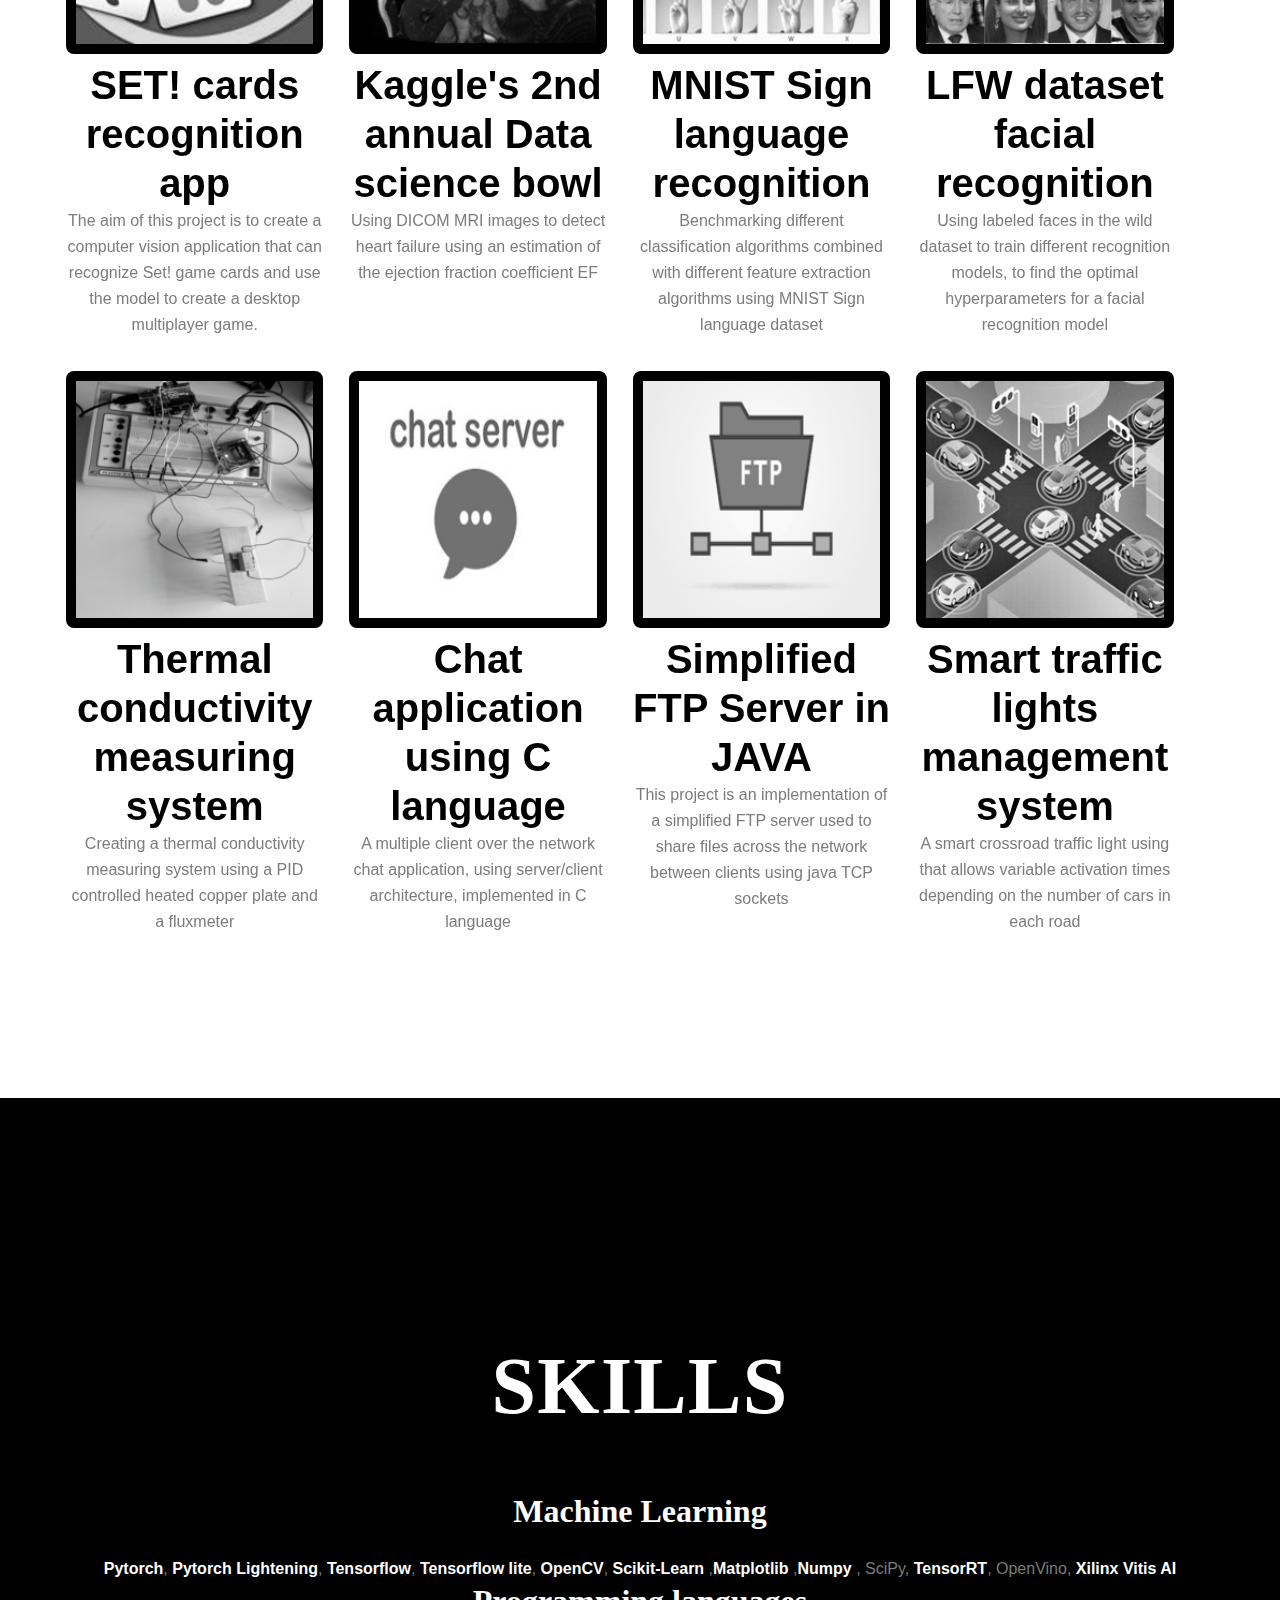
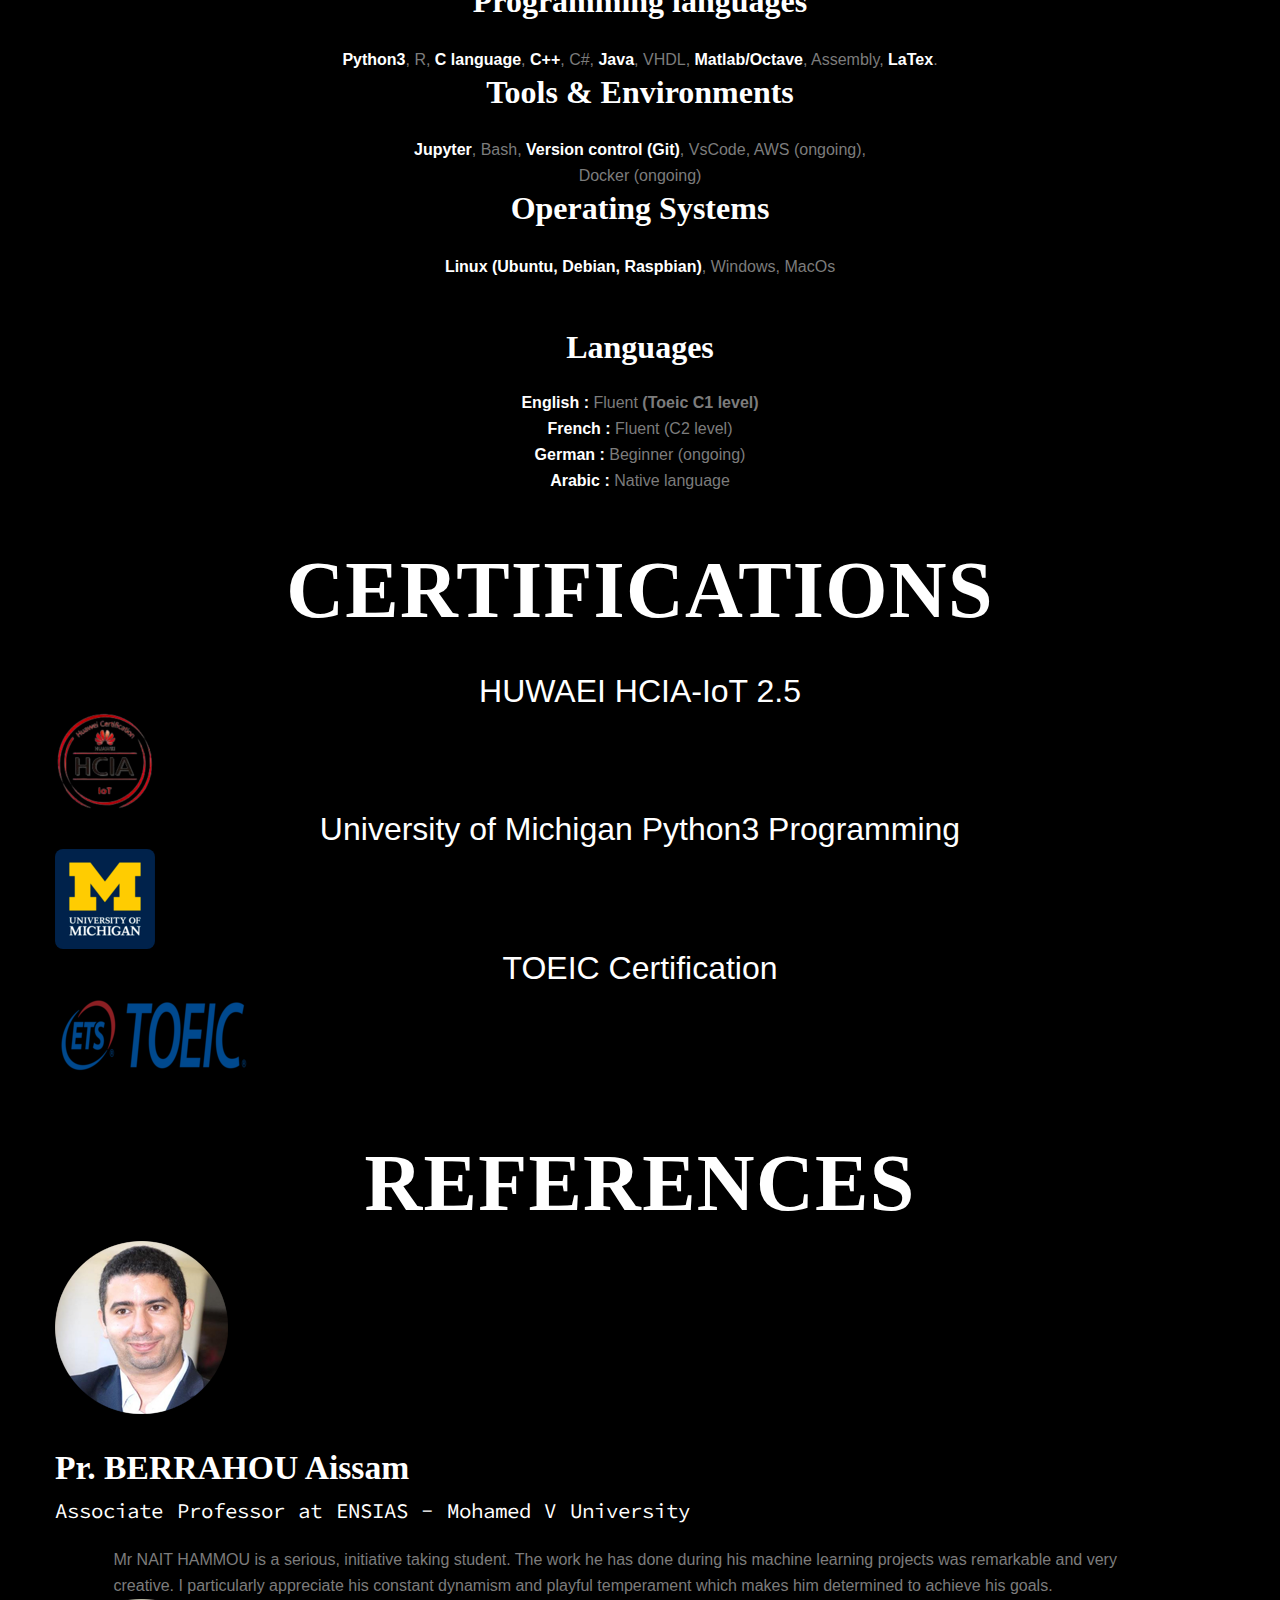
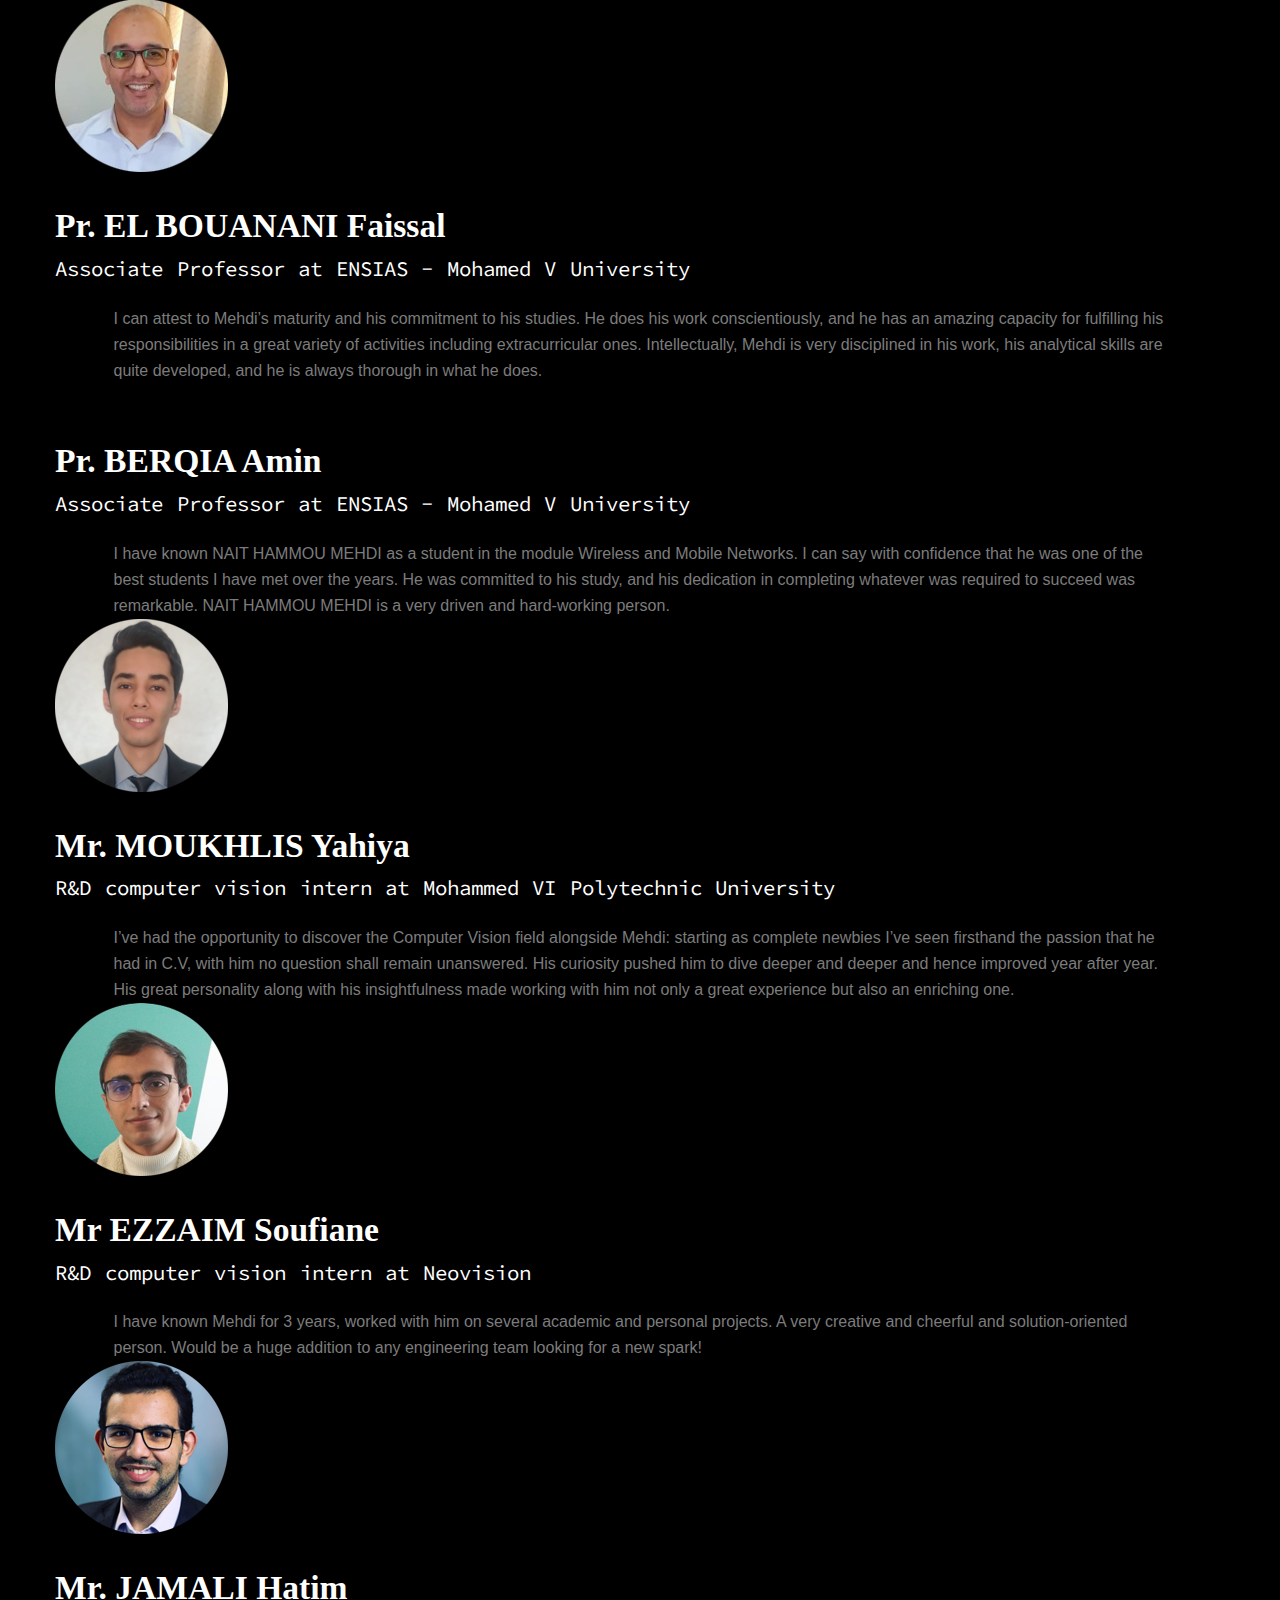
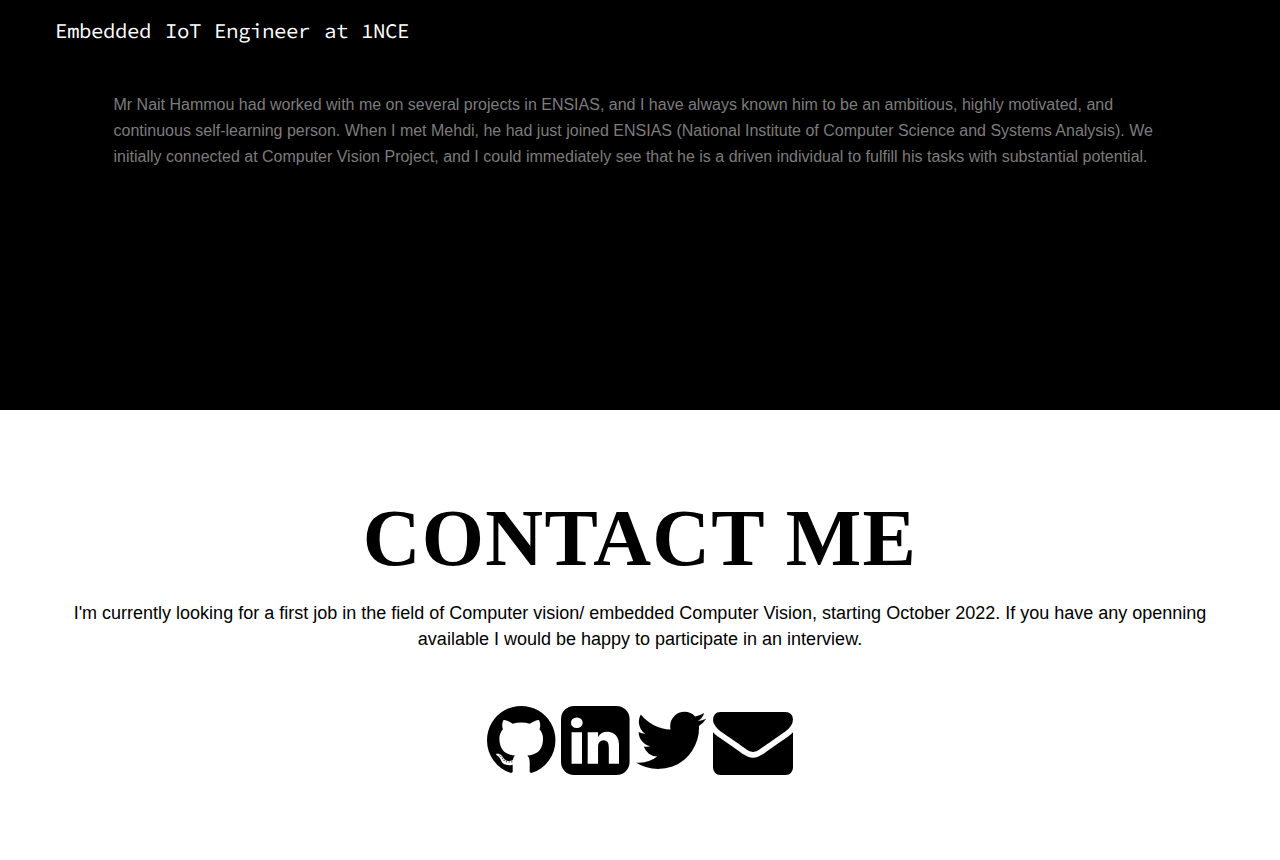
==== commit 0f1ac02b: "update" ====
--- a/index.html
+++ b/index.html
@@ -128,8 +128,8 @@
                             </h3>
                             <p class="mt-3 mb-5" style="color: white;">
                                 I'm a
-                                <strong style="color: lightgray;">Computer Science</strong>
-                                engineering student, passionate about
+                                <strong style="color: lightgray;">Computer vision</strong>
+                                engineer, passionate about
                                 <b>Computer Vision</b>
                                 &
                                 <b>TinyML</b>
@@ -157,7 +157,7 @@
                 <h2>ABOUT ME</h2>
                 <br><br><br><br/>
                 <div class="inner">
-                    <img src="images/profil2.png" alt=""/>
+                    <img src="images/profil3.jpg" alt=""/>
                     <div class="text-container">
                         <p class="p_about">
                             Currently a final year computer science engineering student at
@@ -226,13 +226,36 @@
                                     <div>
                                         <div style="width: 30%; float:right">
                                             <div class="m-timeline__date">
+                                                <span>March 2022- September 2022</span>
+                                                <p></p>
+                                            </div>
+                                            <p>Expleo Group - Paris, France</p>
+                                            <p style="font-size: small;">R&D Computer vision intern</p>
+                                        </div>
+                                        <div style="width: 30%; float:right">
+                                            <img src="images/expleo.png">
+                                        </div>
+                                    </div>
+                                </a>
+                                <br>
+                                <br>
+                                <br>
+                                <br>
+                                <br>
+                                <br>
+                            </li>
+                            <li>
+                                <a href="http://ecodroit.univ-lemans.fr/fr/index.html" target="_blank">
+                                    <div>
+                                        <div style="width: 30%; float:left">
+                                            <div class="m-timeline__date">
                                                 <span>September 2021 - Currently</span>
                                                 <p></p>
                                             </div>
                                             <p>Le Mans Université - Le Mans, France</p>
                                             <p style="font-size: small;">Masters degree in management and business administration</p>
                                         </div>
-                                        <div style="width: 60%; float:right">
+                                        <div style="width: 60%; float:left">
                                             <img src="images/faculté.png">
                                         </div>
                                     </div>
@@ -249,7 +272,7 @@
                                 <div class="m-timeline__date">
                                     <a href="http://ensim.univ-lemans.fr/fr/index.html" target="_blank">
                                         <div>
-                                            <div style="width: 30%; float:left">
+                                            <div style="width: 30%; float:right">
                                                 <div class="m-timeline__date">
                                                     <span>September 2020 - Currently</span>
                                                     <p></p>
@@ -257,7 +280,7 @@
                                                 <p>ENSIM - Le Mans Université - Le Mans, France</p>
                                                 <p style="font-size: small;">Realtime & embedded systems engineering</p>
                                             </div>
-                                            <div style="width: 70%; float:left">
+                                            <div style="width: 70%; float:right">
                                                 <img src="images/ensim.png">
                                             </div>
                                         </div>
@@ -276,7 +299,7 @@
                                 <div class="m-timeline__date">
                                     <a href="https://www.mafoder.com/" target="_blank">
                                         <div>
-                                            <div style="width: 35%; float:right">
+                                            <div style="width: 35%; float:left">
                                                 <div class="m-timeline__date">
                                                     <span>July 2019 - August 2019</span>
                                                 </div>
@@ -284,7 +307,7 @@
                                                     MAFODER Group - Casablanca, Morocco</p>
                                                 <p style="font-size: small;">Intern</p>
                                             </div>
-                                            <div style="width: 60%; float:right">
+                                            <div style="width: 60%; float:left">
                                                 <img src="images/mafoder.png">
                                             </div>
                                         </div>
@@ -300,7 +323,7 @@
                                 <div class="m-timeline__date">
                                     <a href="http://ensias.um5.ac.ma/" target="_blank">
                                         <div>
-                                            <div style="width: 30%; float:left">
+                                            <div style="width: 30%; float:right">
                                                 <div class="m-timeline__date">
                                                     <span>September 2018 - June 2020</span>
                                                 </div>
@@ -309,7 +332,7 @@
                                                 <p style="font-size: small;">Embedded and mobile systems engineering</p>
                                             </div>
 
-                                            <div style="width: 70%; float:left">
+                                            <div style="width: 70%; float:right">
                                                 <img src="images/ENSIAS.png">
                                             </div>
                                         </div>
@@ -327,14 +350,14 @@
                                 <div class="m-timeline__date">
                                     <a href="http://www.cpge.ac.ma/" target="_blank">
                                         <div>
-                                            <div style="width: 40%; float:right">
+                                            <div style="width: 40%; float:left">
                                                 <div class="m-timeline__date">
                                                     <span>September 2016 - June 2018</span>
                                                 </div>
                                                 <p>CPGE Lycée Mohamed V - Casablanca, Morocco</p>
                                                 <p style="font-size: small;">Physics and Industrial sciences (PCSI/PSI)</p>
                                             </div>
-                                            <div style="width: 60%; float:right">
+                                            <div style="width: 60%; float:left">
                                                 <img src="images/cpge.png">
                                             </div>
                                         </div>
@@ -345,7 +368,7 @@
                                 <br>
                                 <br>
                             </li>
-
+                            
 
                         </ul>
                     </div>
@@ -549,14 +572,17 @@
                             <h2 class="th_table" style="color: white;">Machine Learning</h2>
                             <div class="td_table">
                                 <p><br>
+                                    <strong style="color: white;">Pytorch</strong>,
+                                    <strong style="color: white;">Pytorch Lightening</strong>,
                                     <strong style="color: white;">Tensorflow</strong>,
-                                    <strong style="color: white;">Tensorflow lite</strong>, Tensorflow micro,
-                                    <strong style="color: white;">OpenCV</strong>, OpenVino,
-                                    <strong style="color: white;">Keras</strong>,
+                                    <strong style="color: white;">Tensorflow lite</strong>,
+                                    <strong style="color: white;">OpenCV</strong>,
                                     <strong style="color: white;">Scikit-Learn</strong>
                                     ,<strong style="color: white;">Matplotlib</strong>
                                     ,<strong style="color: white;">Numpy</strong>
-                                    , SciPy.
+                                    , SciPy,
+                                    <strong style="color: white;">TensorRT</strong>, OpenVino,
+                                    <strong style="color: white;">Xilinx Vitis AI</strong>
                                 </p>
                             </div>
                         </div>
@@ -770,7 +796,7 @@
             <div class="container">
                 <div class="team-head">
                     <h3>CONTACT ME</h3>
-                    <p style="text-align: center; color: #000;font-size: large;">I'm currently looking for an end-of-study 6 months internship, to begin March 2022. If you have any openning available I would be happy to participate in an interview.</p>
+                    <p style="text-align: center; color: #000;font-size: large;">I'm currently looking for a first job in the field of Computer vision/ embedded Computer Vision, starting October 2022. If you have any openning available I would be happy to participate in an interview.</p>
                 </div><br><br><div class="div_center">
                     <a href="https://www.github.com/mehdi-nait">
                         <span class="fa fa-github fa-5x" aria-hidden="false"></span>
